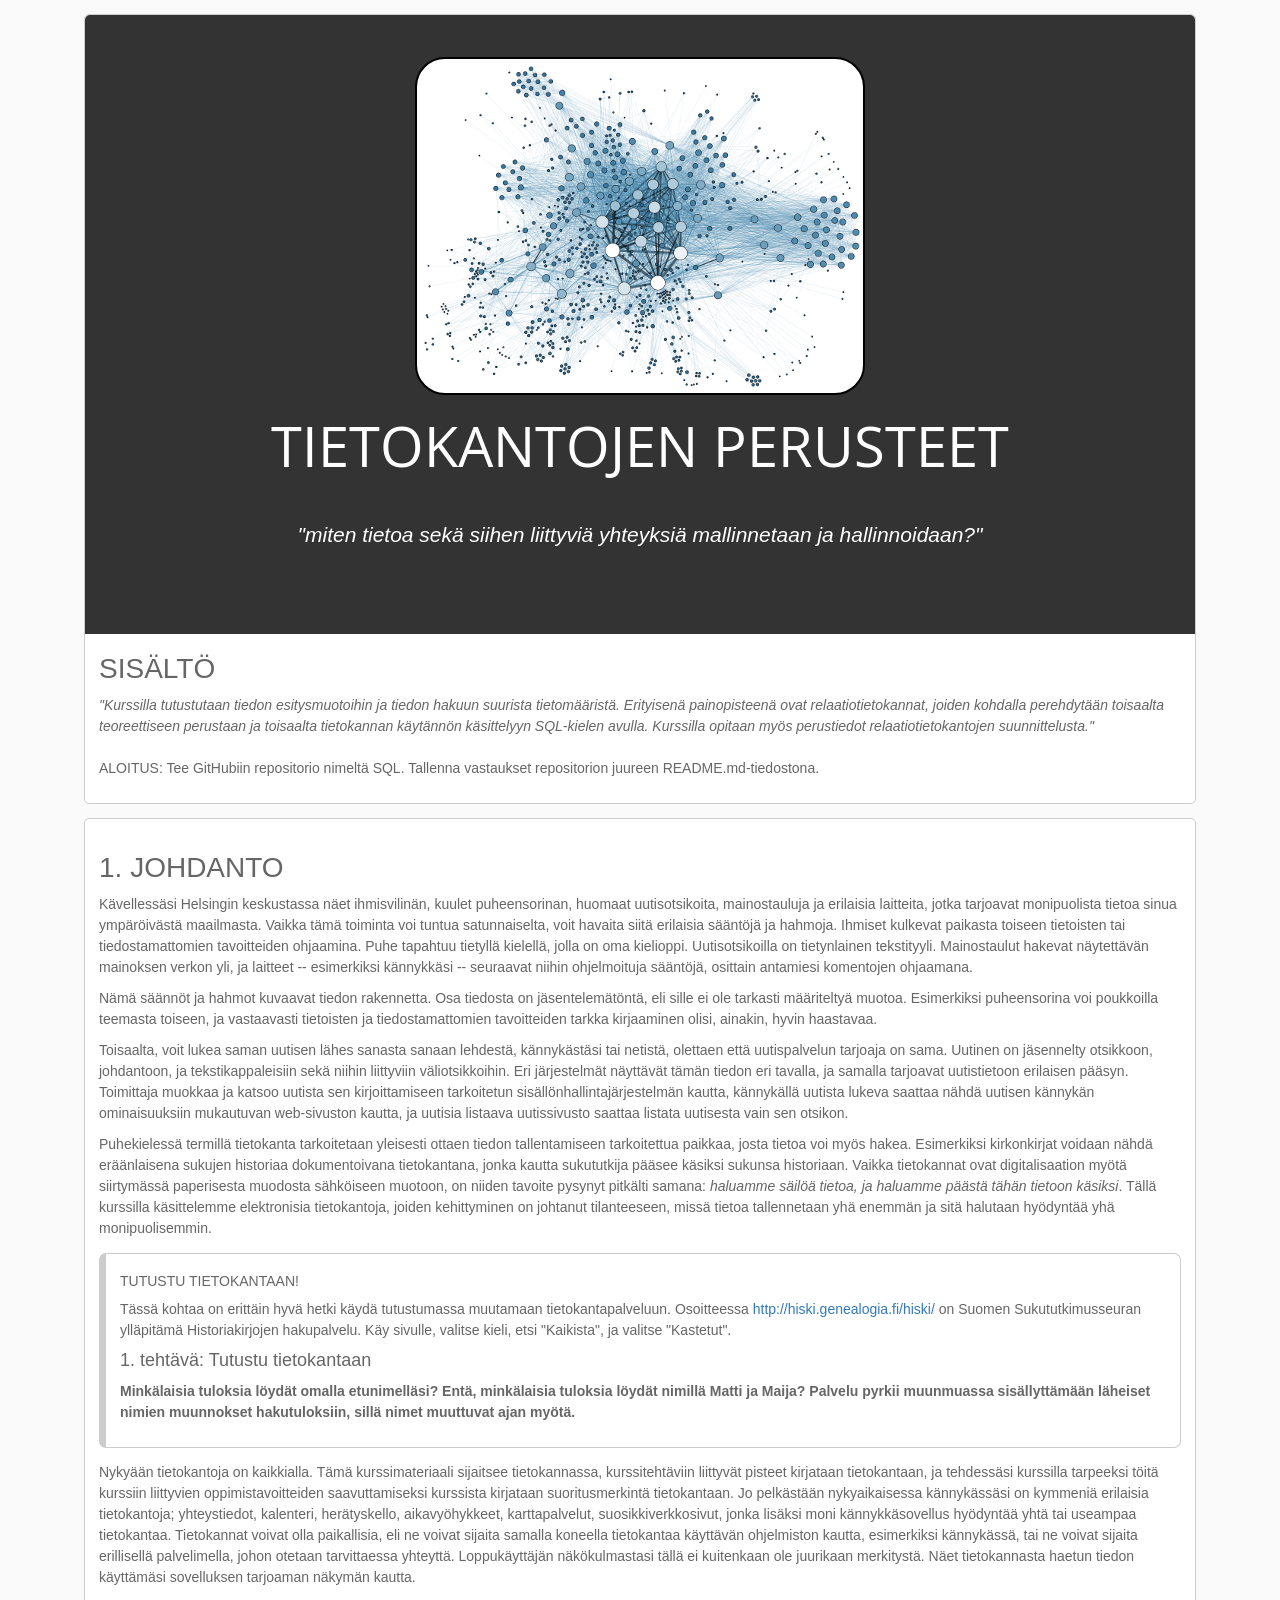
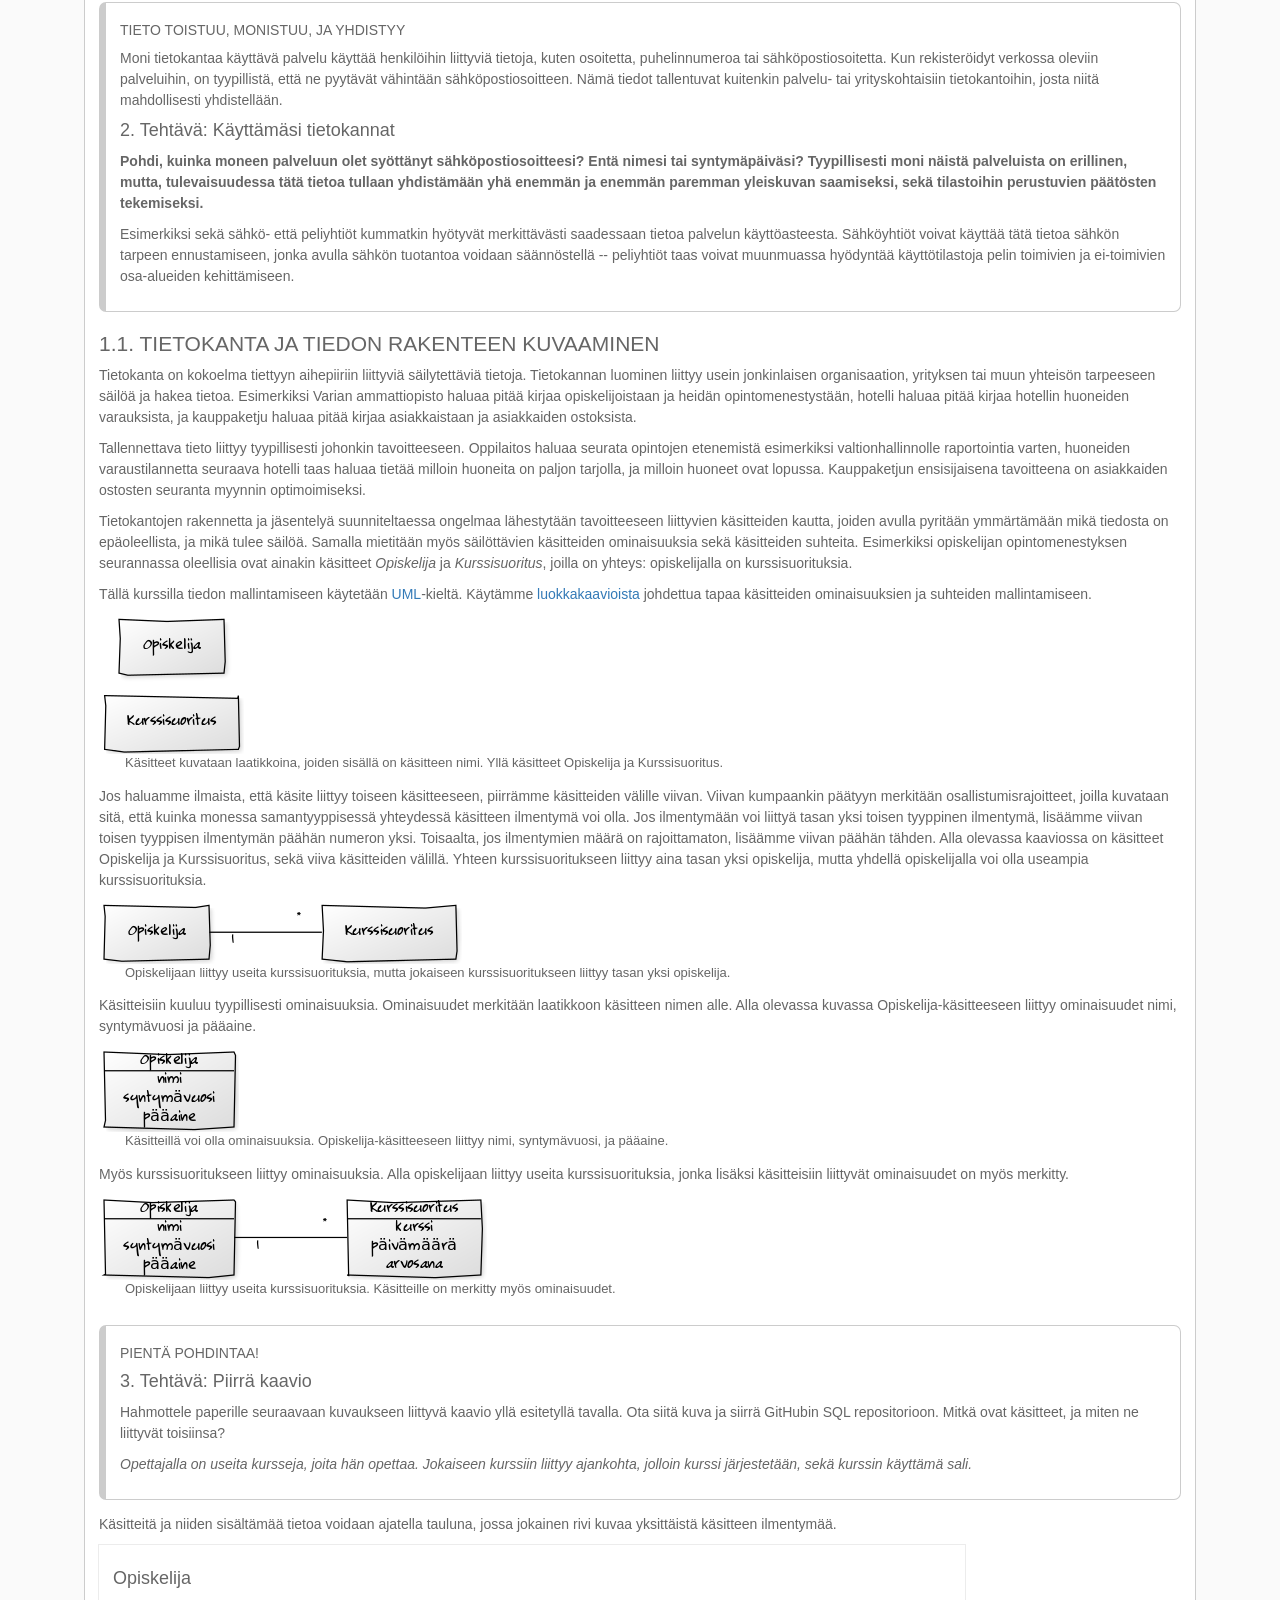
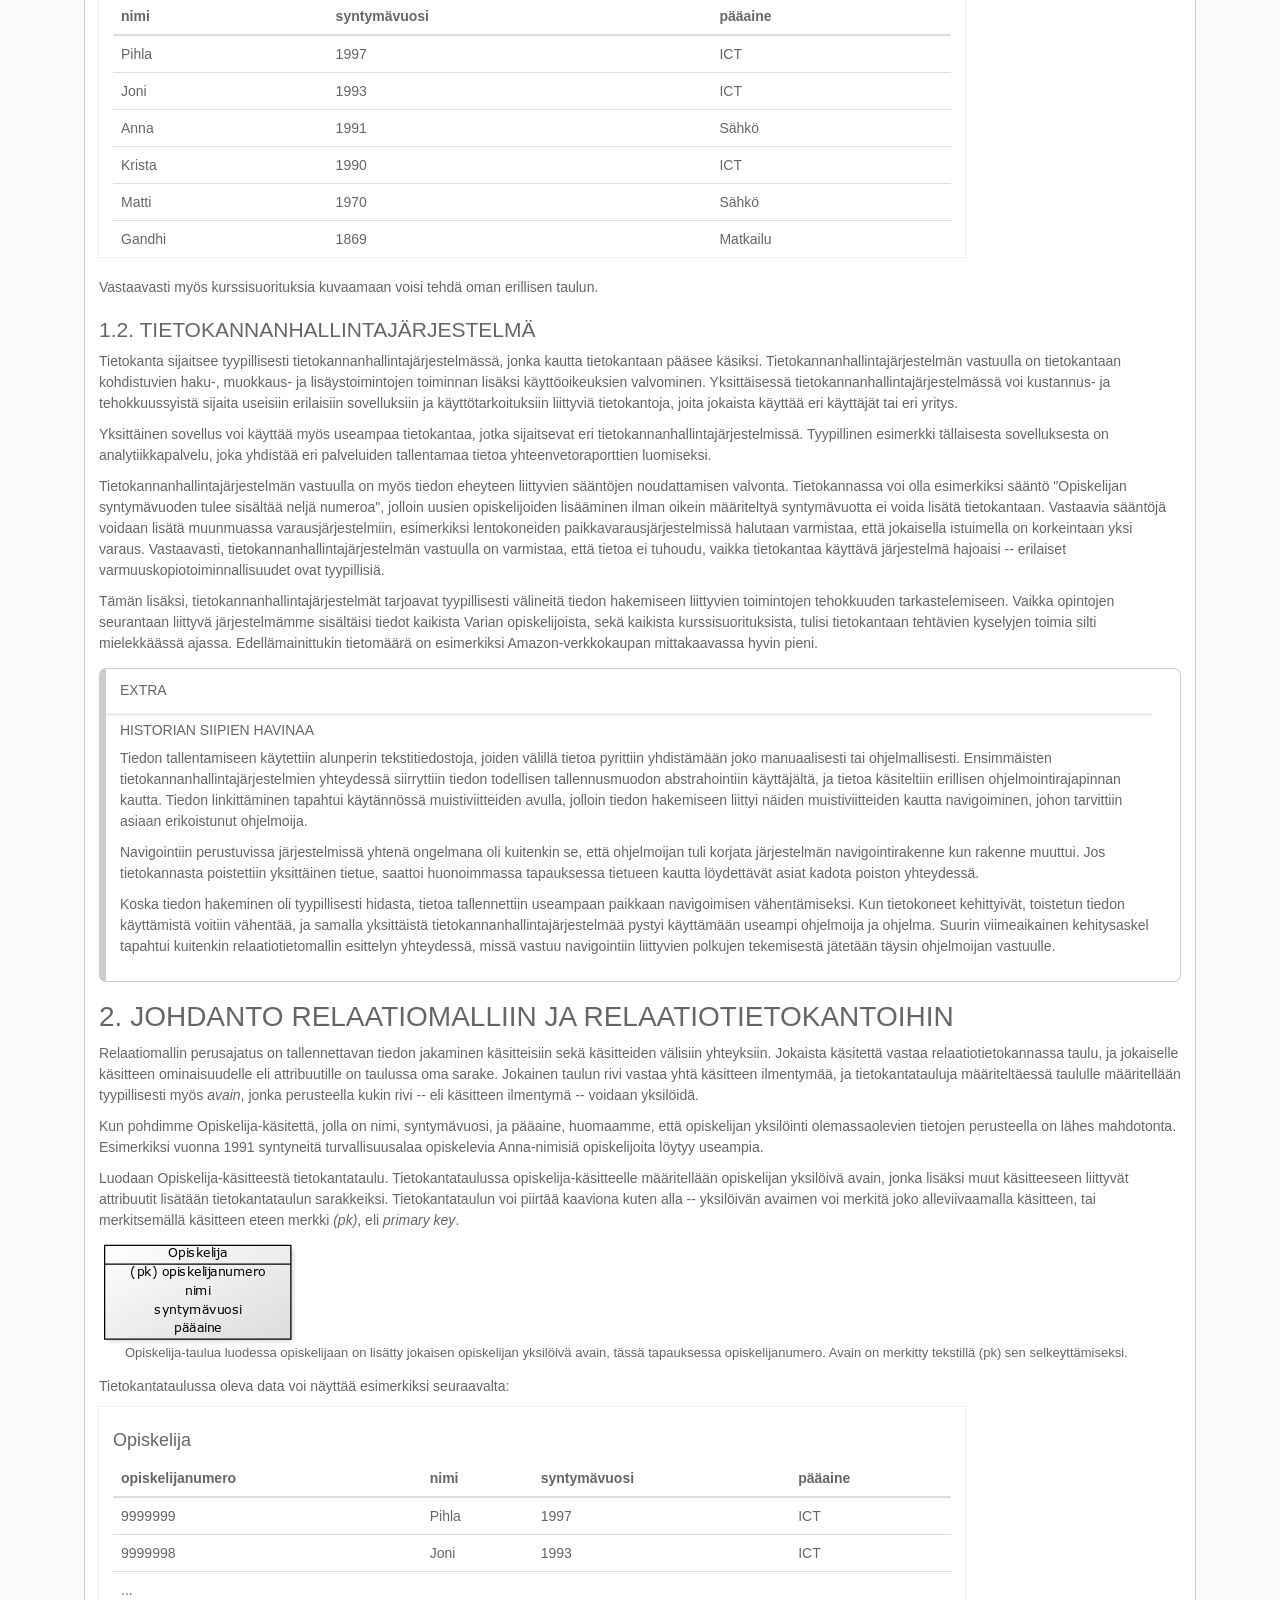
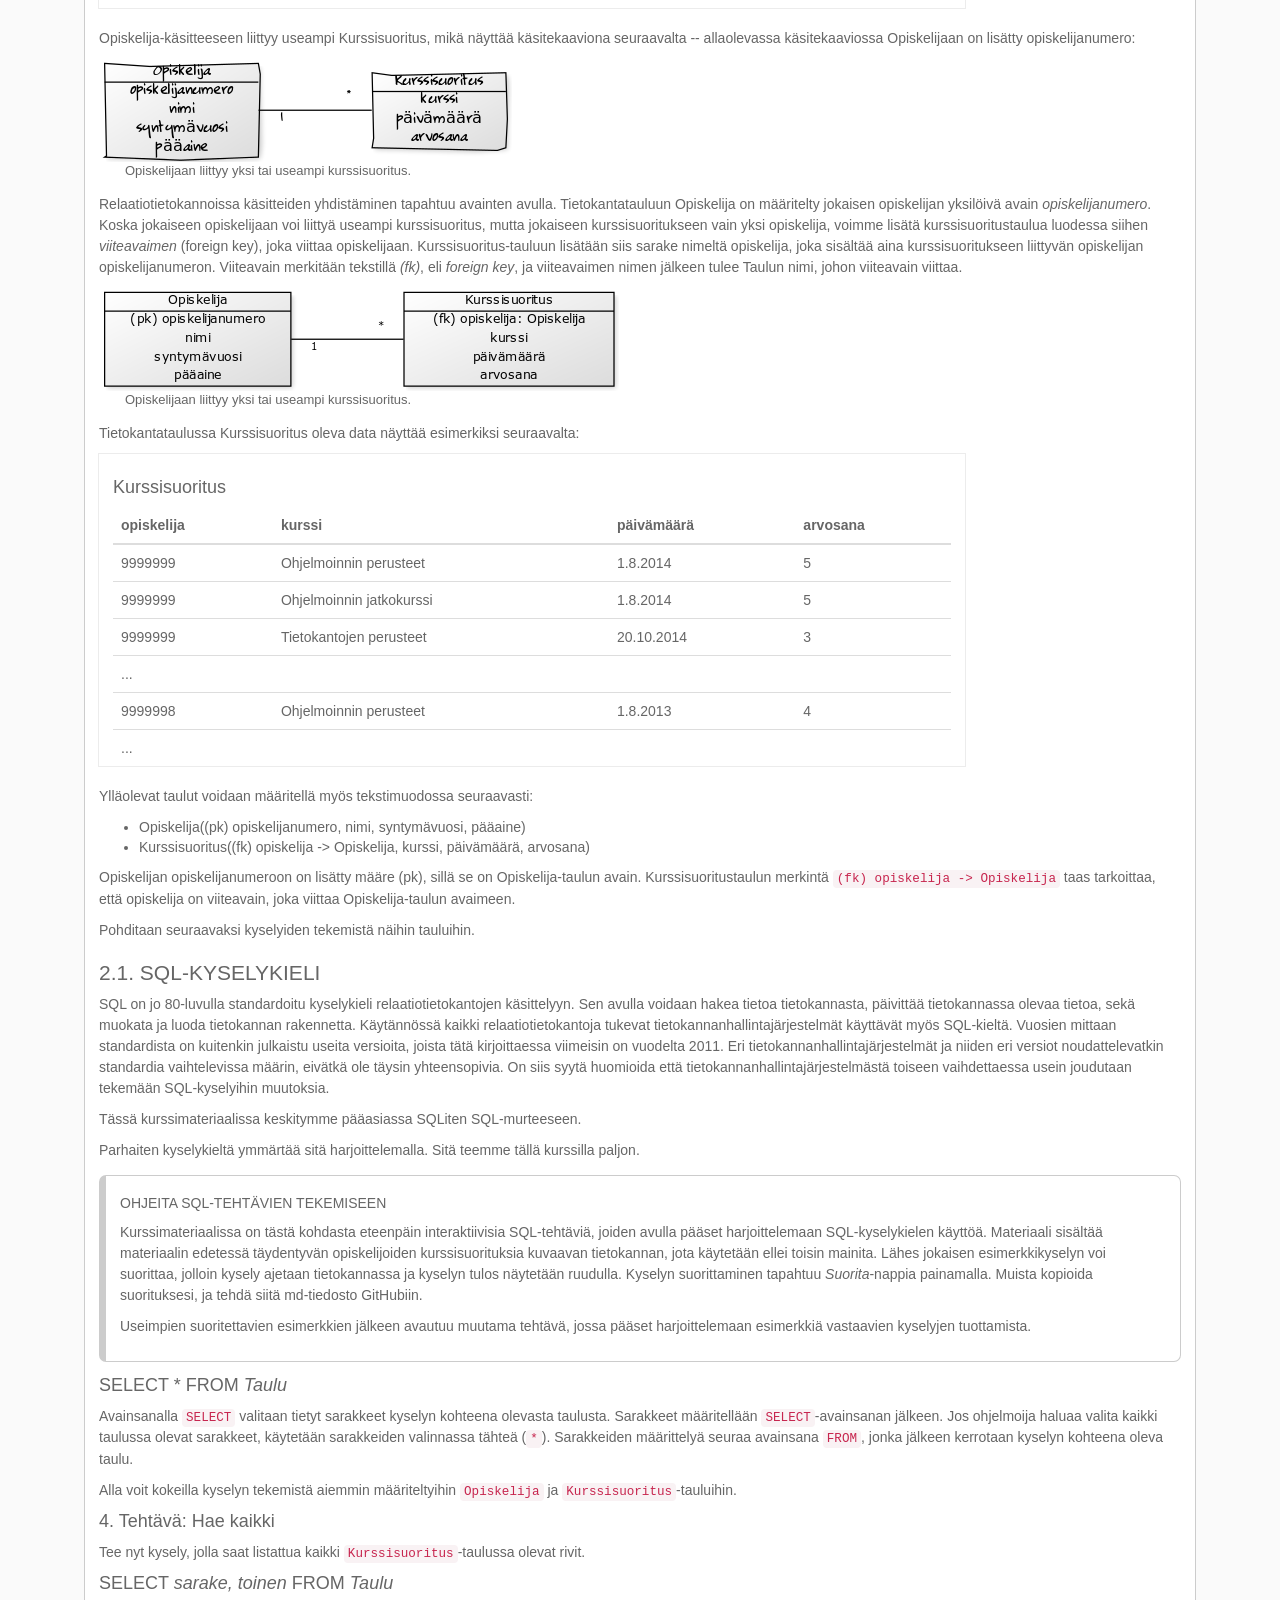
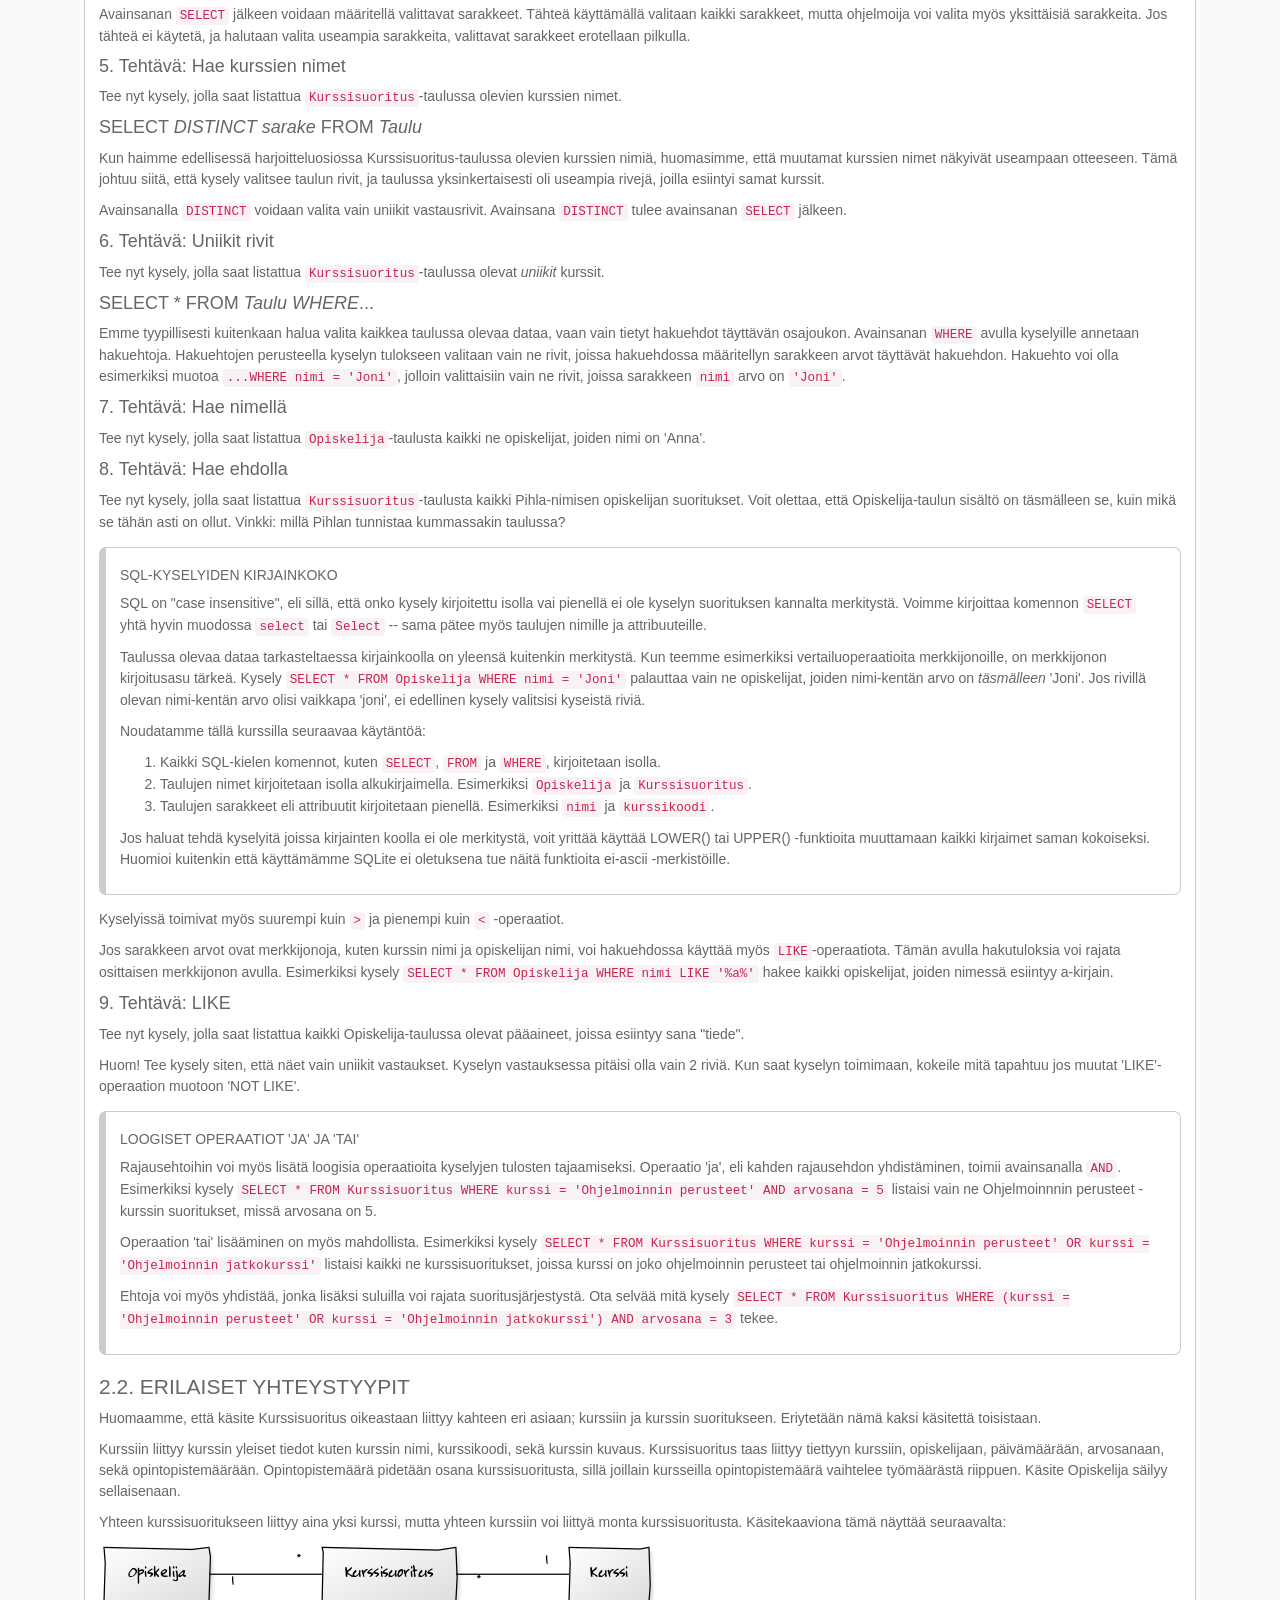
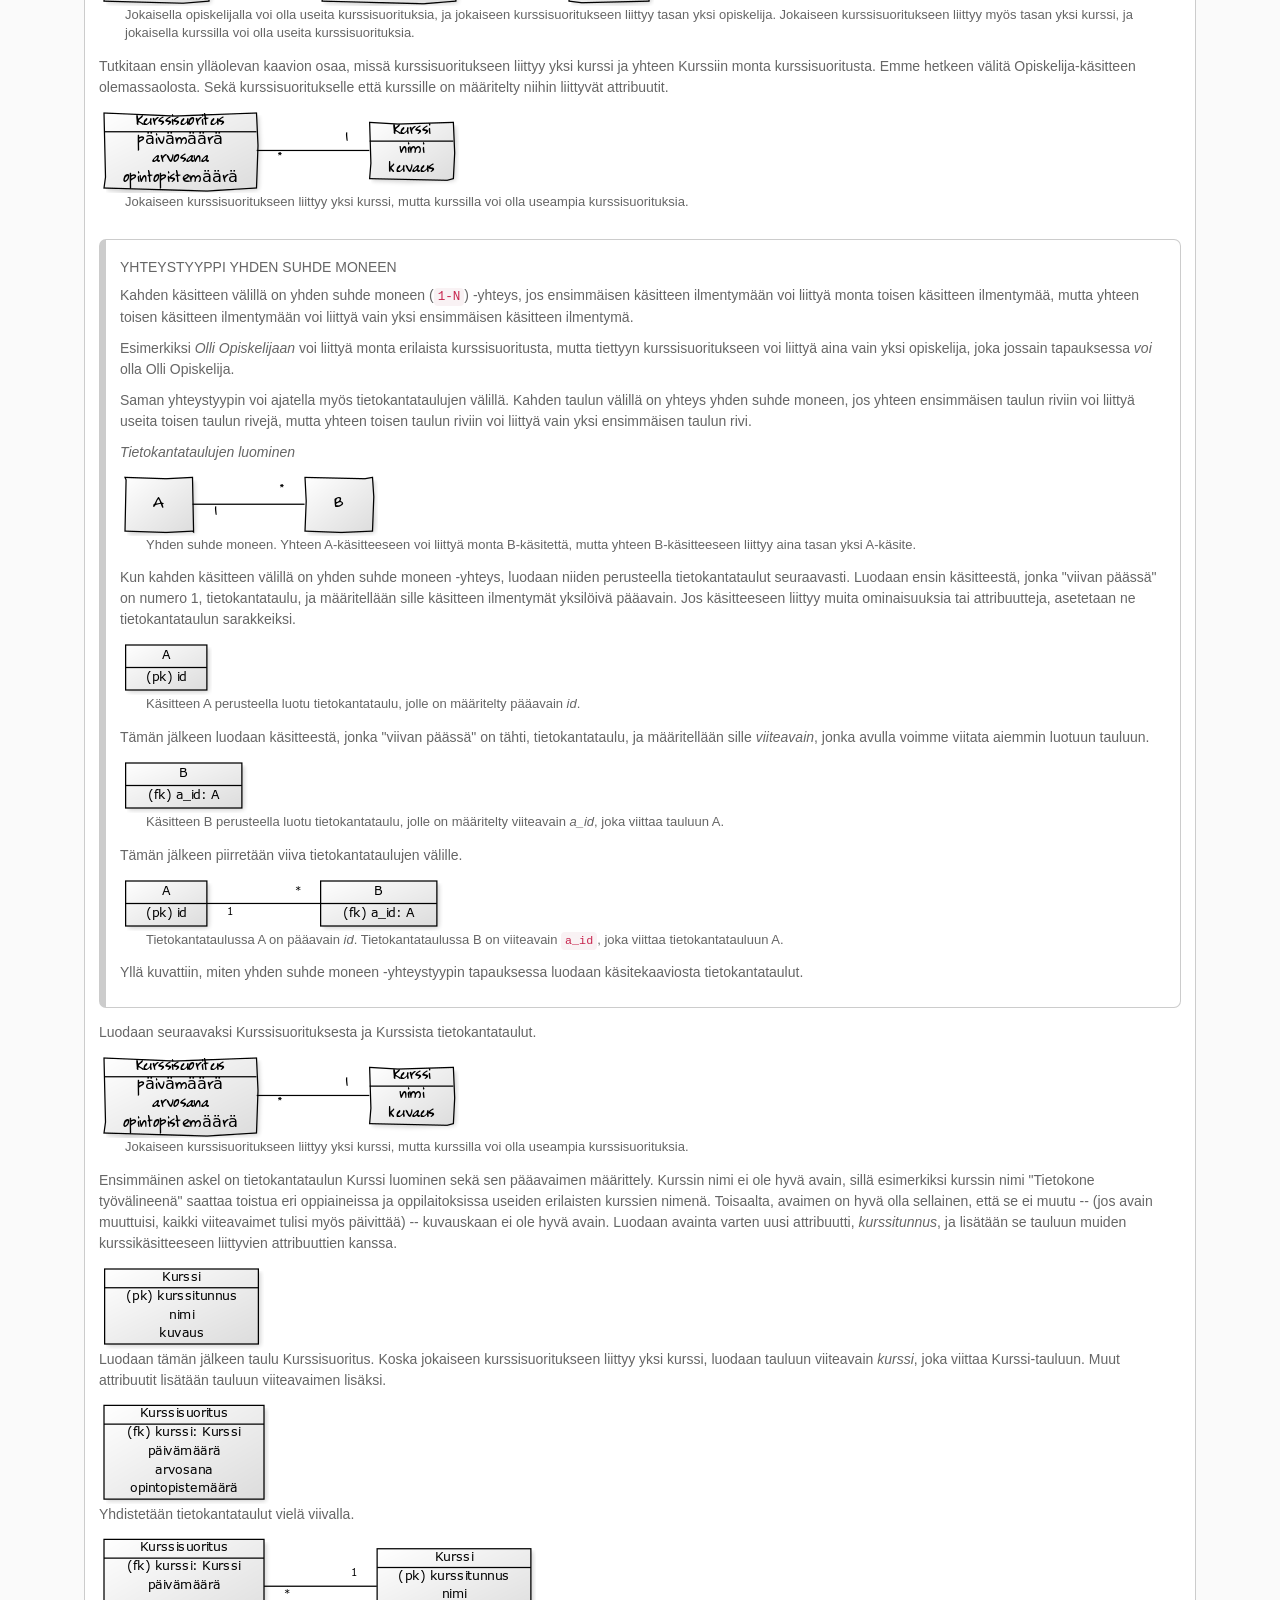
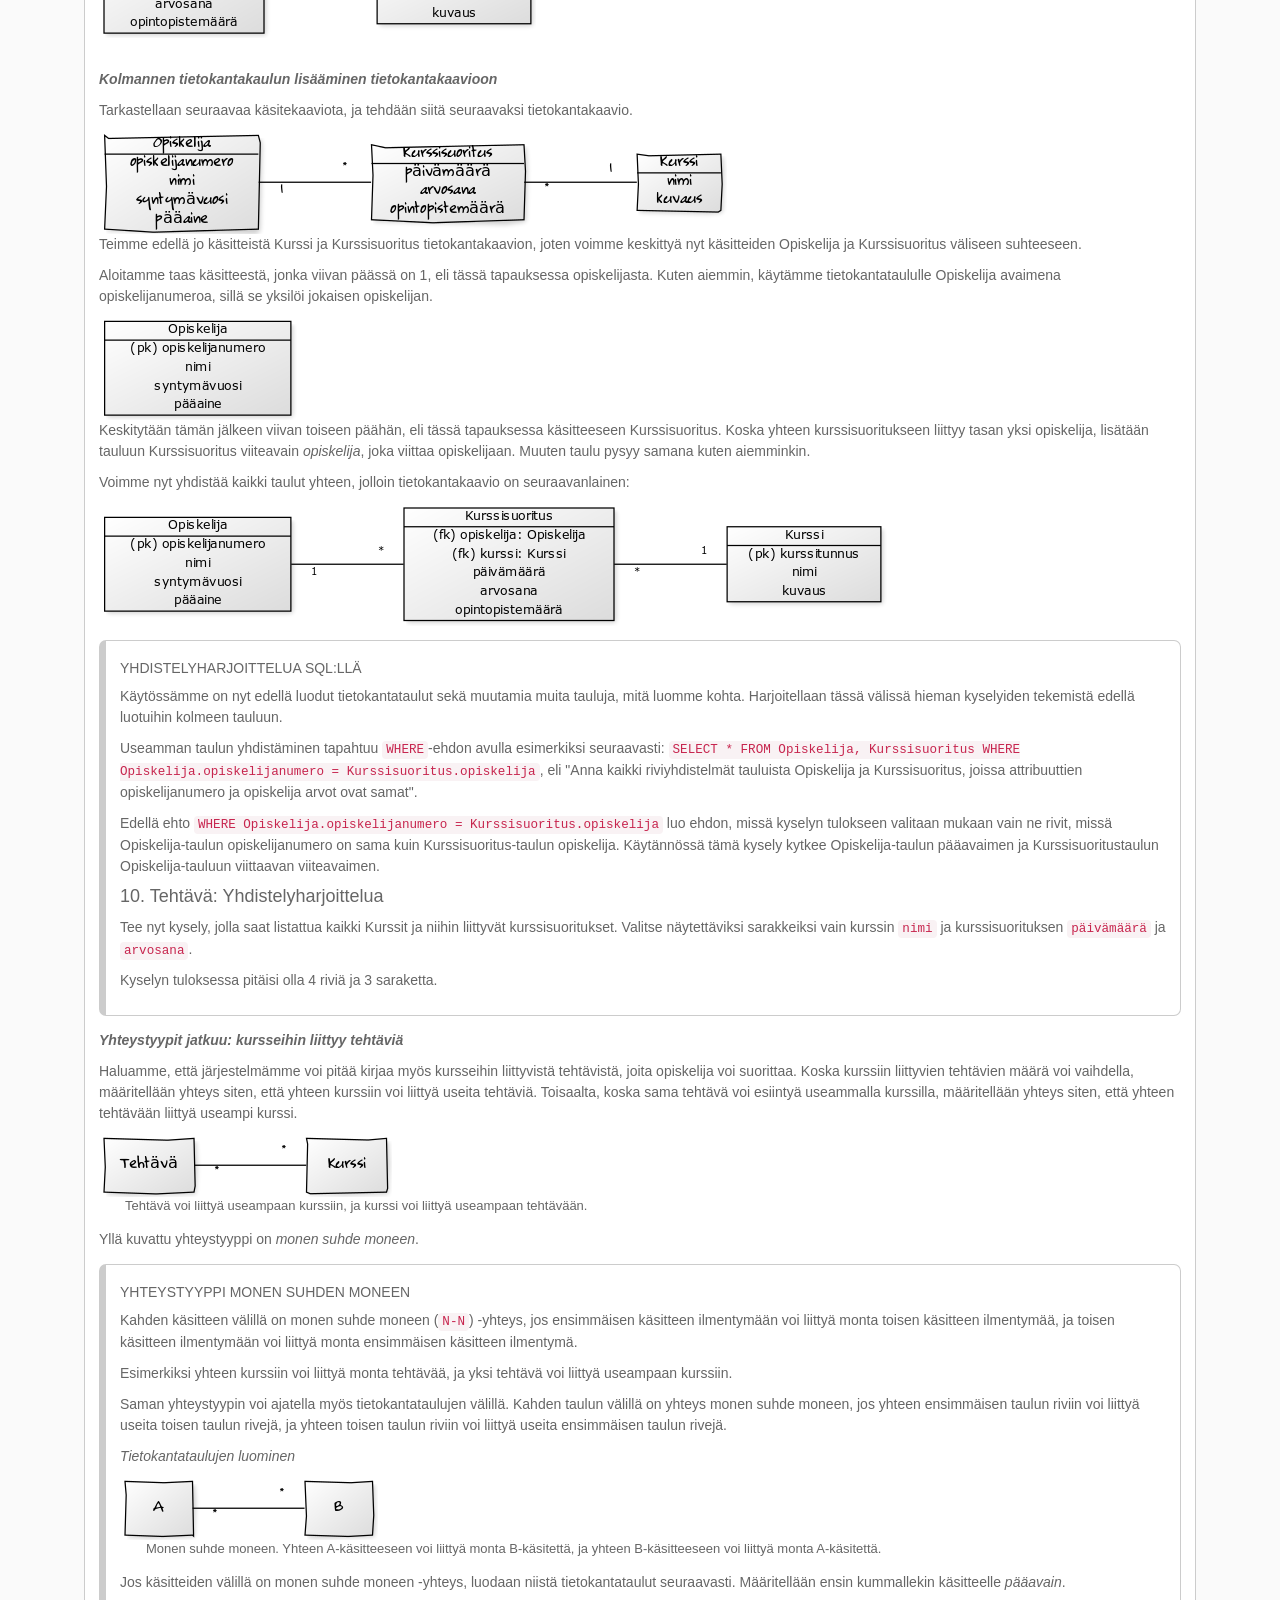
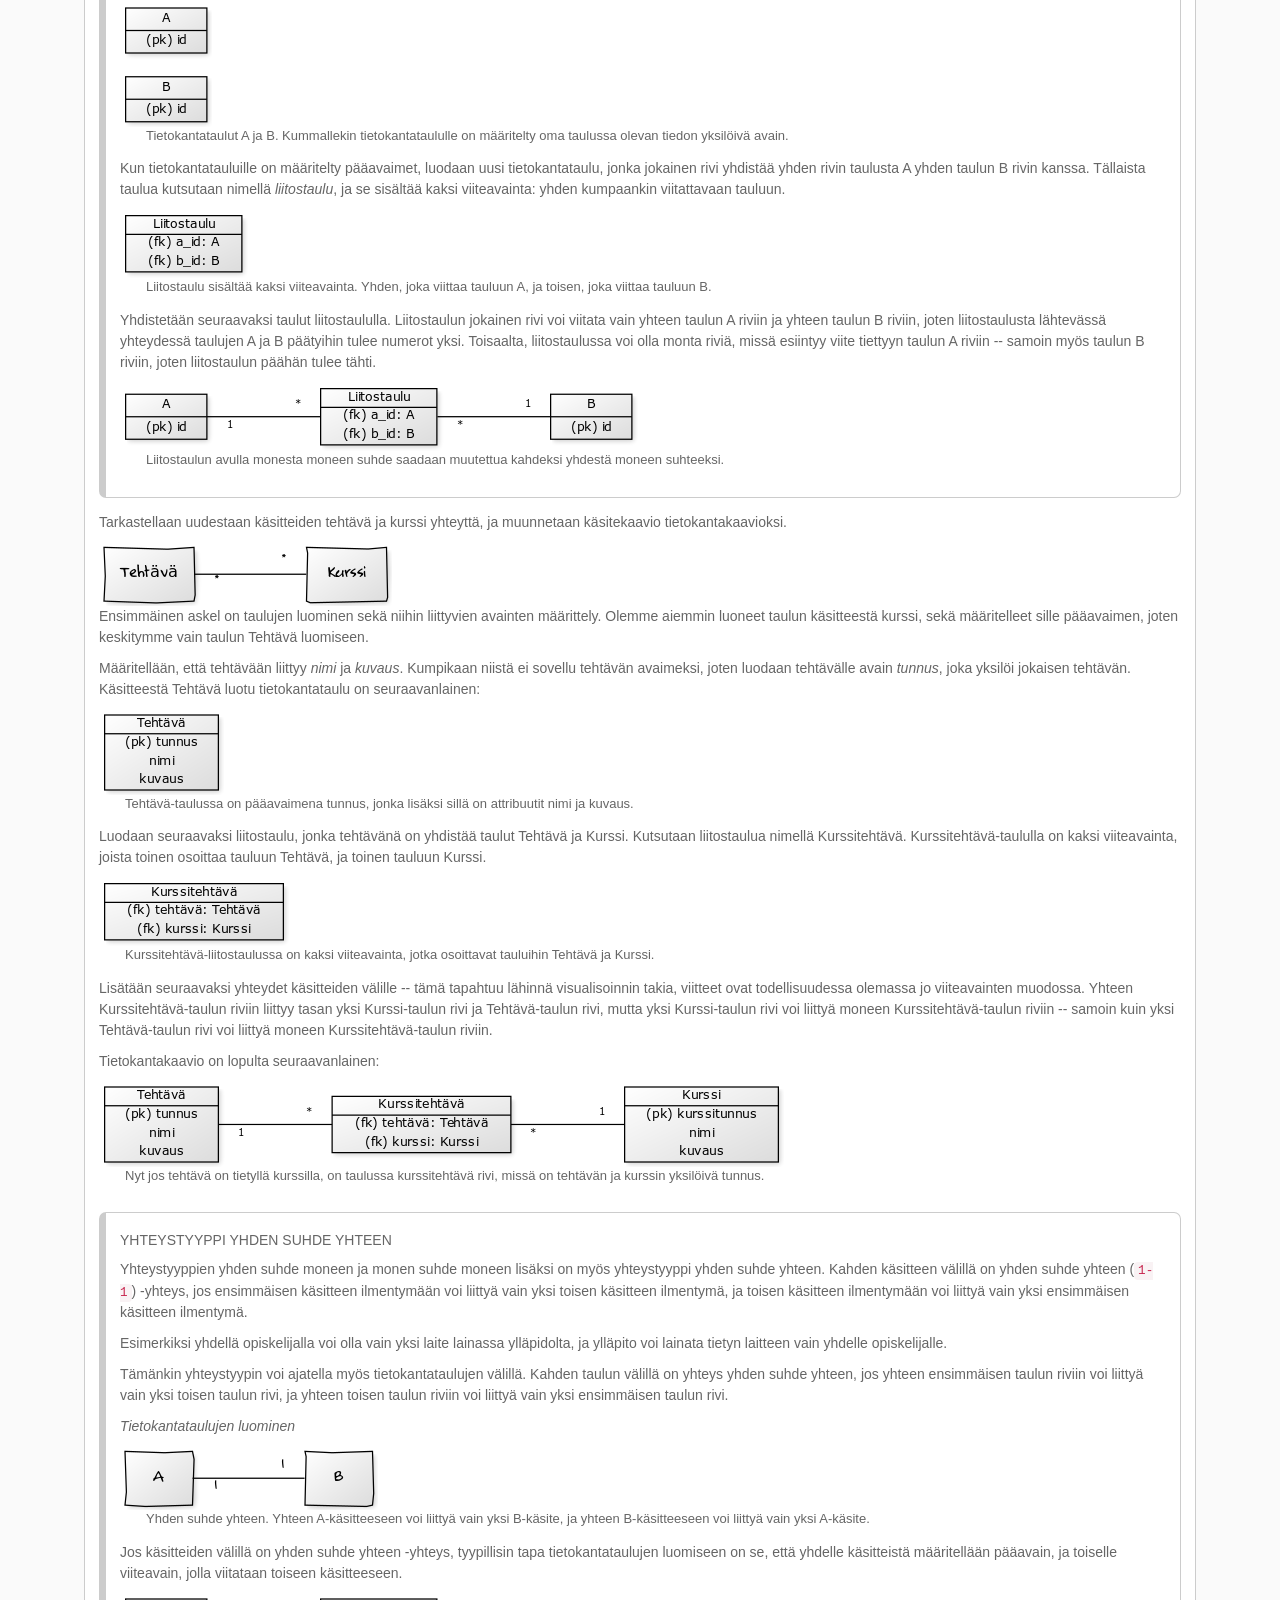
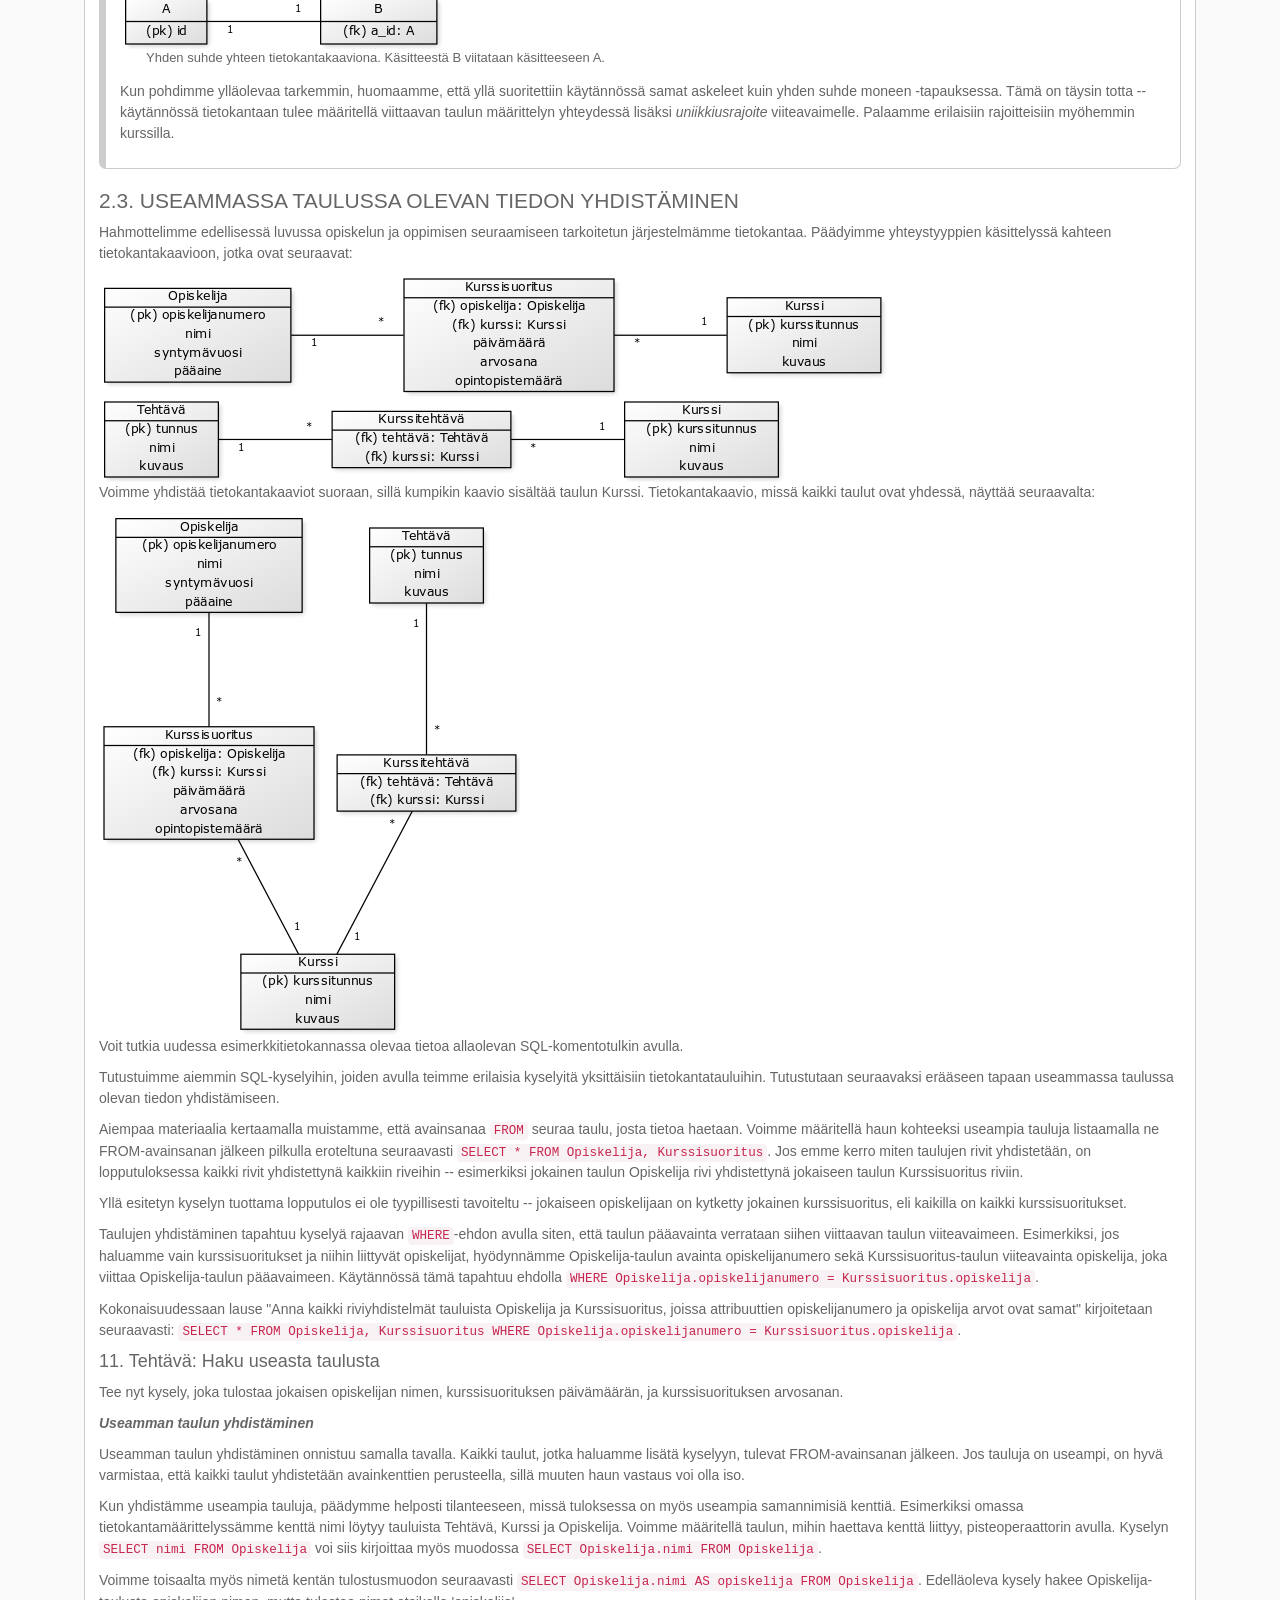
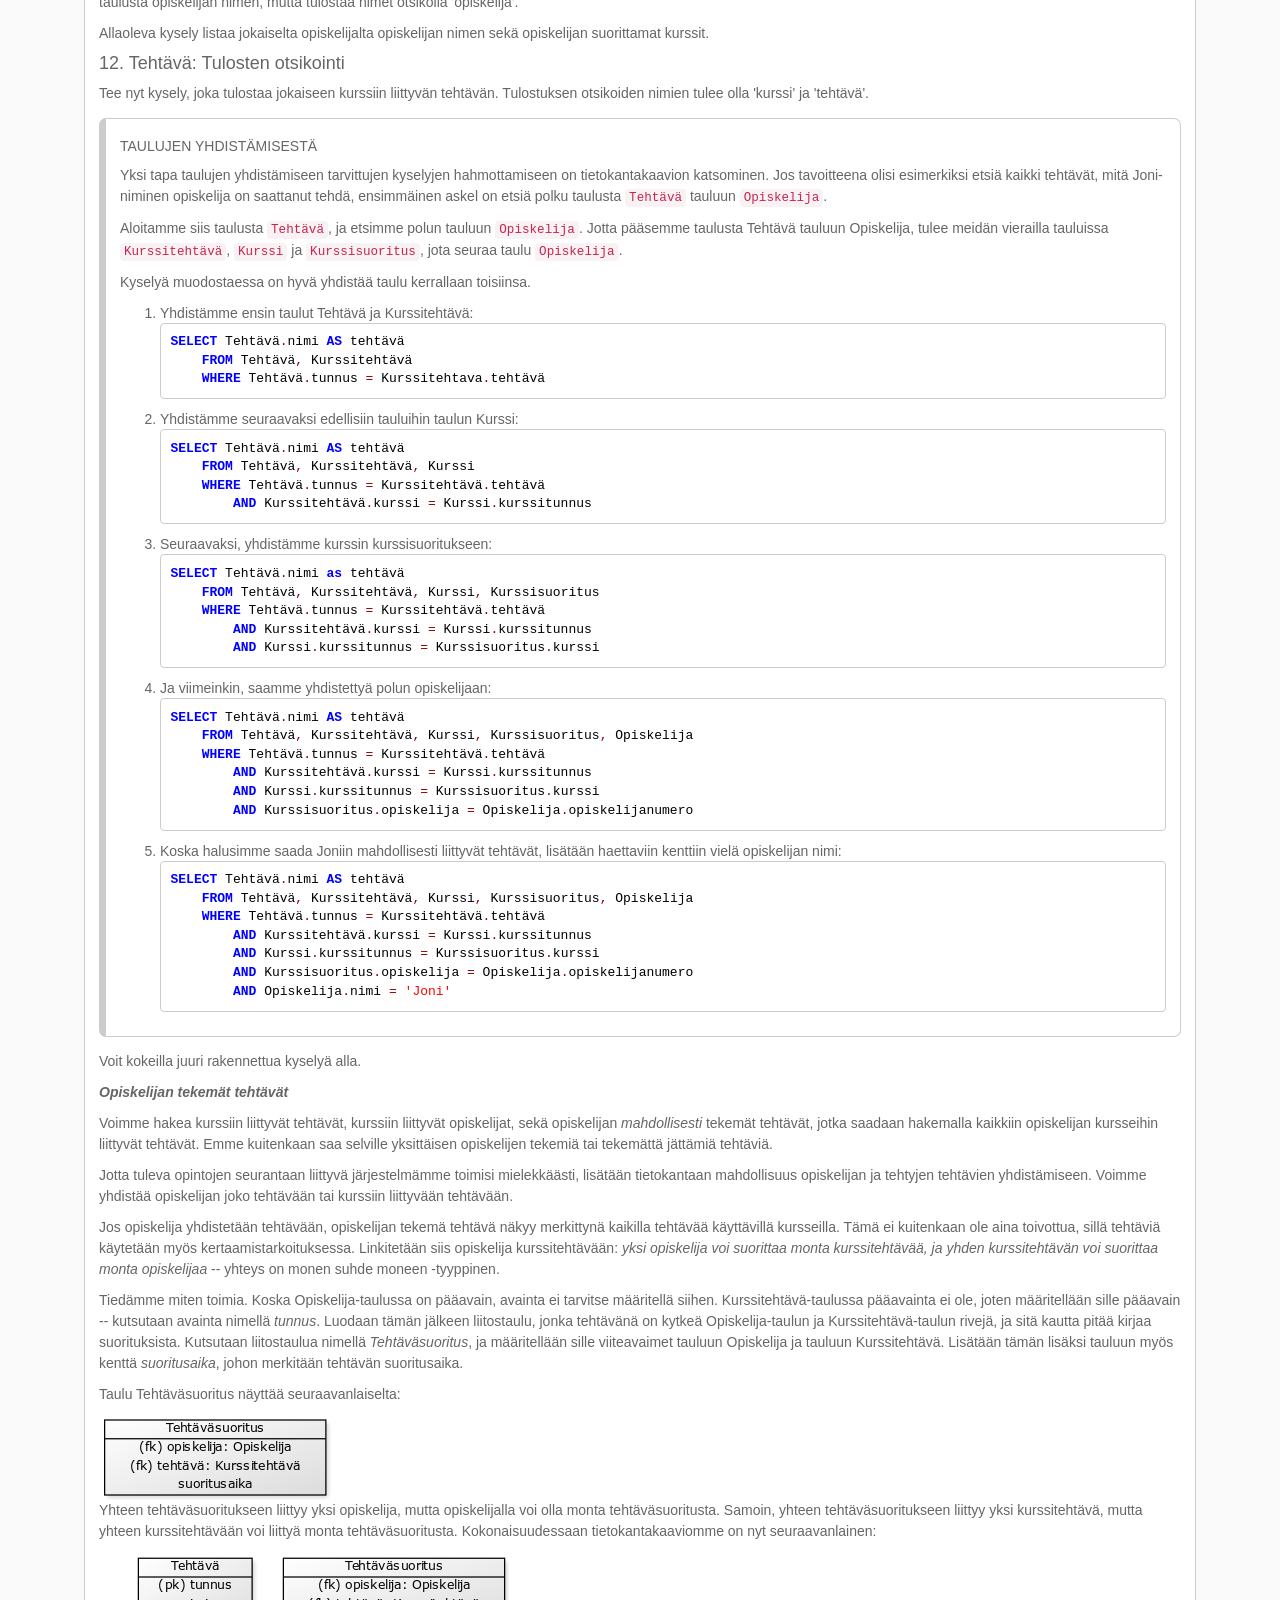
==== index.html @ e20220fa "Update index.html" ====
<!DOCTYPE html>
<html>

<head>
	<title>Tietokantojen perusteet</title>
	<meta charset="UTF-8">
	<meta name="viewport" content="width=device-width, initial-scale=1.0">

	<link rel="stylesheet" href="js/libs/syntaxhighlight/css/sh_style.css" />
	<link rel="stylesheet" href="css/tikape.css" />
	<link rel="stylesheet" href="https://maxcdn.bootstrapcdn.com/bootstrap/3.3.5/css/bootstrap.min.css" />
</head>

<body ng-app='myApp'>

	<article>

		<!-- BEGIN INDEX -->
		<section id="intro" class="no-toc weeklimit" data-week-id="0">

			<header>

				<div class="intro-header-img"></div>

				<h1>Tietokantojen perusteet</h1>

				<p><em>"miten tietoa sekä siihen liittyviä yhteyksiä mallinnetaan ja hallinnoidaan?" </em></p>

			</header>

			<h1 id="start">Sisältö</h1>

			<p><em>"Kurssilla tutustutaan tiedon esitysmuotoihin ja tiedon hakuun suurista tietomääristä. Erityisenä
					painopisteenä ovat relaatiotietokannat, joiden kohdalla perehdytään toisaalta teoreettiseen
					perustaan ja toisaalta tietokannan käytännön käsittelyyn SQL-kielen avulla. Kurssilla opitaan myös
					perustiedot relaatiotietokantojen suunnittelusta."</em>
				<br /><br />
				ALOITUS: Tee GitHubiin repositorio nimeltä SQL. Tallenna vastaukset repositorion juureen README.md-tiedostona.

			</p>

			</p>

		</section>
		<!-- END INDEX -->


		<section class="weeklimit" data-week-id="1">

			<h1>Johdanto</h1>

			<p>Kävellessäsi Helsingin keskustassa näet ihmisvilinän, kuulet puheensorinan, huomaat uutisotsikoita,
				mainostauluja ja erilaisia laitteita, jotka tarjoavat monipuolista tietoa sinua ympäröivästä maailmasta.
				Vaikka tämä toiminta voi tuntua satunnaiselta, voit havaita siitä erilaisia sääntöjä ja hahmoja. Ihmiset
				kulkevat paikasta toiseen tietoisten tai tiedostamattomien tavoitteiden ohjaamina. Puhe tapahtuu
				tietyllä kielellä, jolla on oma kielioppi. Uutisotsikoilla on tietynlainen tekstityyli. Mainostaulut
				hakevat näytettävän mainoksen verkon yli, ja laitteet -- esimerkiksi kännykkäsi -- seuraavat niihin
				ohjelmoituja sääntöjä, osittain antamiesi komentojen ohjaamana.</p>

			<p>Nämä säännöt ja hahmot kuvaavat tiedon rakennetta. Osa tiedosta on jäsentelemätöntä, eli sille ei ole
				tarkasti määriteltyä muotoa. Esimerkiksi puheensorina voi poukkoilla teemasta toiseen, ja vastaavasti
				tietoisten ja tiedostamattomien tavoitteiden tarkka kirjaaminen olisi, ainakin, hyvin haastavaa.</p>

			<p>Toisaalta, voit lukea saman uutisen lähes sanasta sanaan lehdestä, kännykästäsi tai netistä, olettaen
				että uutispalvelun tarjoaja on sama. Uutinen on jäsennelty otsikkoon, johdantoon, ja tekstikappaleisiin
				sekä niihin liittyviin väliotsikkoihin. Eri järjestelmät näyttävät tämän tiedon eri tavalla, ja samalla
				tarjoavat uutistietoon erilaisen pääsyn. Toimittaja muokkaa ja katsoo uutista sen kirjoittamiseen
				tarkoitetun sisällönhallintajärjestelmän kautta, kännykällä uutista lukeva saattaa nähdä uutisen
				kännykän ominaisuuksiin mukautuvan web-sivuston kautta, ja uutisia listaava uutissivusto saattaa listata
				uutisesta vain sen otsikon.</p>

			<p>Puhekielessä termillä tietokanta tarkoitetaan yleisesti ottaen tiedon tallentamiseen tarkoitettua
				paikkaa, josta tietoa voi myös hakea. Esimerkiksi kirkonkirjat voidaan nähdä eräänlaisena sukujen
				historiaa dokumentoivana tietokantana, jonka kautta sukututkija pääsee käsiksi sukunsa historiaan.
				Vaikka tietokannat ovat digitalisaation myötä siirtymässä paperisesta muodosta sähköiseen muotoon, on
				niiden tavoite pysynyt pitkälti samana: <em>haluamme säilöä tietoa, ja haluamme päästä tähän tietoon
					käsiksi</em>. Tällä kurssilla käsittelemme elektronisia tietokantoja, joiden kehittyminen on
				johtanut tilanteeseen, missä tietoa tallennetaan yhä enemmän ja sitä halutaan hyödyntää yhä
				monipuolisemmin.</p>

			<aside class="info">
				<br />
				<h1>Tutustu tietokantaan!</h1>
				<p>Tässä kohtaa on erittäin hyvä hetki käydä tutustumassa muutamaan tietokantapalveluun. Osoitteessa <a
						href="http://hiski.genealogia.fi/hiski/" target="_blank">http://hiski.genealogia.fi/hiski/</a>
					on Suomen Sukututkimusseuran ylläpitämä Historiakirjojen hakupalvelu. Käy sivulle, valitse kieli,
					etsi "Kaikista", ja valitse "Kastetut".</p>
				<h4>1. tehtävä: Tutustu tietokantaan</h4>
				<p><b>
						Minkälaisia tuloksia löydät omalla etunimelläsi? Entä, minkälaisia tuloksia löydät nimillä Matti
						ja
						Maija? Palvelu pyrkii muunmuassa sisällyttämään läheiset nimien muunnokset hakutuloksiin, sillä
						nimet muuttuvat ajan myötä. </b></p>
			</aside>

			<p>Nykyään tietokantoja on kaikkialla. Tämä kurssimateriaali sijaitsee tietokannassa, kurssitehtäviin
				liittyvät pisteet kirjataan tietokantaan, ja tehdessäsi kurssilla tarpeeksi töitä kurssiin liittyvien
				oppimistavoitteiden saavuttamiseksi kurssista kirjataan suoritusmerkintä tietokantaan. Jo pelkästään
				nykyaikaisessa kännykässäsi on kymmeniä erilaisia tietokantoja; yhteystiedot, kalenteri, herätyskello,
				aikavyöhykkeet, karttapalvelut, suosikkiverkkosivut, jonka lisäksi moni kännykkäsovellus hyödyntää yhtä
				tai useampaa tietokantaa. Tietokannat voivat olla paikallisia, eli ne voivat sijaita samalla koneella
				tietokantaa käyttävän ohjelmiston kautta, esimerkiksi kännykässä, tai ne voivat sijaita erillisellä
				palvelimella, johon otetaan tarvittaessa yhteyttä. Loppukäyttäjän näkökulmastasi tällä ei kuitenkaan ole
				juurikaan merkitystä. Näet tietokannasta haetun tiedon käyttämäsi sovelluksen tarjoaman näkymän kautta.
			</p>


			<aside class="info">
				<br />
				<h1>Tieto toistuu, monistuu, ja yhdistyy</h1>

				<p>Moni tietokantaa käyttävä palvelu käyttää henkilöihin liittyviä tietoja, kuten osoitetta,
					puhelinnumeroa tai sähköpostiosoitetta. Kun rekisteröidyt verkossa oleviin palveluihin, on
					tyypillistä, että ne pyytävät vähintään sähköpostiosoitteen. Nämä tiedot tallentuvat kuitenkin
					palvelu- tai yrityskohtaisiin tietokantoihin, josta niitä mahdollisesti yhdistellään.</p>
				<h4>2. Tehtävä: Käyttämäsi tietokannat</h4>
				<p><b>Pohdi, kuinka moneen palveluun olet syöttänyt sähköpostiosoitteesi? Entä nimesi tai
						syntymäpäiväsi?
						Tyypillisesti moni näistä palveluista on erillinen, mutta, tulevaisuudessa tätä tietoa tullaan
						yhdistämään yhä enemmän ja enemmän paremman yleiskuvan saamiseksi, sekä tilastoihin perustuvien
						päätösten tekemiseksi.</b></p>

				<p>Esimerkiksi sekä sähkö- että peliyhtiöt kummatkin hyötyvät merkittävästi saadessaan tietoa palvelun
					käyttöasteesta. Sähköyhtiöt voivat käyttää tätä tietoa sähkön tarpeen ennustamiseen, jonka avulla
					sähkön tuotantoa voidaan säännöstellä -- peliyhtiöt taas voivat muunmuassa hyödyntää käyttötilastoja
					pelin toimivien ja ei-toimivien osa-alueiden kehittämiseen.</p>

			</aside>

			<h2>Tietokanta ja tiedon rakenteen kuvaaminen</h2>

			<p>Tietokanta on kokoelma tiettyyn aihepiiriin liittyviä säilytettäviä tietoja. Tietokannan luominen liittyy
				usein jonkinlaisen organisaation, yrityksen tai muun yhteisön tarpeeseen säilöä ja hakea tietoa.
				Esimerkiksi Varian ammattiopisto haluaa pitää kirjaa opiskelijoistaan ja heidän opintomenestystään,
				hotelli haluaa
				pitää kirjaa hotellin huoneiden varauksista, ja kauppaketju haluaa pitää kirjaa asiakkaistaan ja
				asiakkaiden ostoksista.</p>

			<p>Tallennettava tieto liittyy tyypillisesti johonkin tavoitteeseen. Oppilaitos haluaa seurata opintojen
				etenemistä esimerkiksi valtionhallinnolle raportointia varten, huoneiden varaustilannetta seuraava
				hotelli taas haluaa tietää milloin huoneita on paljon tarjolla, ja milloin huoneet ovat lopussa.
				Kauppaketjun ensisijaisena tavoitteena on asiakkaiden ostosten seuranta myynnin optimoimiseksi.</p>

			<p>Tietokantojen rakennetta ja jäsentelyä suunniteltaessa ongelmaa lähestytään tavoitteeseen liittyvien
				käsitteiden kautta, joiden avulla pyritään ymmärtämään mikä tiedosta on epäoleellista, ja mikä tulee
				säilöä. Samalla mietitään myös säilöttävien käsitteiden ominaisuuksia sekä käsitteiden suhteita.
				Esimerkiksi opiskelijan opintomenestyksen seurannassa oleellisia ovat ainakin käsitteet
				<em>Opiskelija</em> ja <em>Kurssisuoritus</em>, joilla on yhteys: opiskelijalla on kurssisuorituksia.
			</p>

			<p>Tällä kurssilla tiedon mallintamiseen käytetään <a href="http://www.uml.org/"
					target="_blank">UML</a>-kieltä. Käytämme <a href="https://fi.wikipedia.org/wiki/Luokkakaavio"
					target="_blank">luokkakaavioista</a> johdettua tapaa käsitteiden ominaisuuksien ja suhteiden
				mallintamiseen. </p>

			<figure>
				<img src="img/johdanto/opiskelija-ja-kurssisuoritus-erilliset-kasitteet.png"
					alt="Teksti 'Opiskelija' suunnikkaan sisään kirjoitettuna, Teksti 'Kurssisuoritus' toisen suunnikkaan sisään kirjoitettuna.">
				<figcaption>Käsitteet kuvataan laatikkoina, joiden sisällä on käsitteen nimi. Yllä käsitteet Opiskelija
					ja Kurssisuoritus.</figcaption>
			</figure>

			<p>Jos haluamme ilmaista, että käsite liittyy toiseen käsitteeseen, piirrämme käsitteiden välille viivan.
				Viivan kumpaankin päätyyn merkitään osallistumisrajoitteet, joilla kuvataan sitä, että kuinka monessa
				samantyyppisessä yhteydessä käsitteen ilmentymä voi olla. Jos ilmentymään voi liittyä tasan yksi toisen
				tyyppinen ilmentymä, lisäämme viivan toisen tyyppisen ilmentymän päähän numeron yksi. Toisaalta, jos
				ilmentymien määrä on rajoittamaton, lisäämme viivan päähän tähden. Alla olevassa kaaviossa on käsitteet
				Opiskelija ja Kurssisuoritus, sekä viiva käsitteiden välillä. Yhteen kurssisuoritukseen liittyy aina
				tasan yksi opiskelija, mutta yhdellä opiskelijalla voi olla useampia kurssisuorituksia.</p>

			<figure>
				<img src="img/johdanto/opiskelija-ja-kurssisuoritus-ei-attribuutteja.png"
					alt="Teksti 'Opiskelija' suunnikkaan sisään kirjoitettuna, Teksti 'Kurssisuoritus' toisen suunnikkaan sisään kirjoitettuna. Suunnikkaiden välille on piirretty viiva, jonka Kurssisuoritus-käsitteen päässä on tähti.">
				<figcaption>Opiskelijaan liittyy useita kurssisuorituksia, mutta jokaiseen kurssisuoritukseen liittyy
					tasan yksi opiskelija.</figcaption>
			</figure>

			<p>Käsitteisiin kuuluu tyypillisesti ominaisuuksia. Ominaisuudet merkitään laatikkoon käsitteen nimen alle.
				Alla olevassa kuvassa Opiskelija-käsitteeseen liittyy ominaisuudet nimi, syntymävuosi ja pääaine.</p>

			<figure>
				<img src="img/johdanto/opiskelija-ja-ominaisuudet.png"
					alt="Teksti 'Opiskelija' suunnikkaan sisään kirjoitettuna, suunnikkaan alalaidassa kiinni toinen suunnikas, jossa tekstit 'nimi', 'syntymävuosi' ja 'pääaine' omilla riveillään. ">
				<figcaption>Käsitteillä voi olla ominaisuuksia. Opiskelija-käsitteeseen liittyy nimi, syntymävuosi, ja
					pääaine.</figcaption>
			</figure>

			<p>Myös kurssisuoritukseen liittyy ominaisuuksia. Alla opiskelijaan liittyy useita kurssisuorituksia, jonka
				lisäksi käsitteisiin liittyvät ominaisuudet on myös merkitty.</p>

			<figure>
				<img src="img/johdanto/opiskelija-ja-kurssisuoritus.png"
					alt="Teksti 'Opiskelija' suunnikkaan sisään kirjoitettuna, Teksti 'Kurssisuoritus' toisen suunnikkaan sisään kirjoitettuna. Suunnikkaiden välille on piirretty viiva, jonka Kurssisuoritus-käsitteen päässä on tähti. Käsitteiden alla on myös niiden ominaisuudet kuten edellisessä kuvassa.">
				<figcaption>Opiskelijaan liittyy useita kurssisuorituksia. Käsitteille on merkitty myös ominaisuudet.
				</figcaption>
			</figure>


			<aside class="info">
				<br />

				<h1>Pientä pohdintaa!</h1>
				<h4>3. Tehtävä: Piirrä kaavio</h4>
				<p>Hahmottele paperille seuraavaan kuvaukseen liittyvä kaavio yllä esitetyllä tavalla. Ota siitä kuva ja
					siirrä GitHubin SQL repositorioon. Mitkä ovat
					käsitteet, ja miten ne liittyvät toisiinsa?</p>

				<p><em>Opettajalla on useita kursseja, joita hän opettaa. Jokaiseen kurssiin liittyy ajankohta, jolloin
						kurssi järjestetään, sekä kurssin käyttämä sali.</em></p>

			</aside>

			<p>Käsitteitä ja niiden sisältämää tietoa voidaan ajatella tauluna, jossa jokainen rivi kuvaa yksittäistä
				käsitteen ilmentymää.</p>

			<div class="data-table">
				<h4>Opiskelija</h4>
				<table class="table">
					<thead>
						<tr>
							<th>nimi</th>
							<th>syntymävuosi</th>
							<th>pääaine</th>
						</tr>
					</thead>
					<tbody>
						<tr>
							<td>Pihla</td>
							<td>1997</td>
							<td>ICT</td>
						</tr>
						<tr>
							<td>Joni</td>
							<td>1993</td>
							<td>ICT</td>
						</tr>
						<tr>
							<td>Anna</td>
							<td>1991</td>
							<td>Sähkö</td>
						</tr>
						<tr>
							<td>Krista</td>
							<td>1990</td>
							<td>ICT</td>
						</tr>
						<tr>
							<td>Matti</td>
							<td>1970</td>
							<td>Sähkö</td>
						</tr>
						<tr>
							<td>Gandhi</td>
							<td>1869</td>
							<td>Matkailu</td>
						</tr>
					</tbody>
				</table>
			</div>

			<p>Vastaavasti myös kurssisuorituksia kuvaamaan voisi tehdä oman erillisen taulun.</p>

			<h2>Tietokannanhallintajärjestelmä</h2>

			<p>Tietokanta sijaitsee tyypillisesti tietokannanhallintajärjestelmässä, jonka kautta tietokantaan pääsee
				käsiksi. Tietokannanhallintajärjestelmän vastuulla on tietokantaan kohdistuvien haku-, muokkaus- ja
				lisäystoimintojen toiminnan lisäksi käyttöoikeuksien valvominen. Yksittäisessä
				tietokannanhallintajärjestelmässä voi kustannus- ja tehokkuussyistä sijaita useisiin erilaisiin
				sovelluksiin ja käyttötarkoituksiin liittyviä tietokantoja, joita jokaista käyttää eri käyttäjät tai eri
				yritys.</p>

			<p>Yksittäinen sovellus voi käyttää myös useampaa tietokantaa, jotka sijaitsevat eri
				tietokannanhallintajärjestelmissä. Tyypillinen esimerkki tällaisesta sovelluksesta on
				analytiikkapalvelu, joka yhdistää eri palveluiden tallentamaa tietoa yhteenvetoraporttien luomiseksi.
			</p>


			<p>Tietokannanhallintajärjestelmän vastuulla on myös tiedon eheyteen liittyvien sääntöjen noudattamisen
				valvonta. Tietokannassa voi olla esimerkiksi sääntö "Opiskelijan syntymävuoden tulee sisältää neljä
				numeroa", jolloin uusien opiskelijoiden lisääminen ilman oikein määriteltyä syntymävuotta ei voida
				lisätä tietokantaan. Vastaavia sääntöjä voidaan lisätä muunmuassa varausjärjestelmiin, esimerkiksi
				lentokoneiden paikkavarausjärjestelmissä halutaan varmistaa, että jokaisella istuimella on korkeintaan
				yksi varaus. Vastaavasti, tietokannanhallintajärjestelmän vastuulla on varmistaa, että tietoa ei
				tuhoudu, vaikka tietokantaa käyttävä järjestelmä hajoaisi -- erilaiset varmuuskopiotoiminnallisuudet
				ovat tyypillisiä.</p>

			<p>Tämän lisäksi, tietokannanhallintajärjestelmät tarjoavat tyypillisesti välineitä tiedon hakemiseen
				liittyvien toimintojen tehokkuuden tarkastelemiseen. Vaikka opintojen seurantaan liittyvä järjestelmämme
				sisältäisi tiedot kaikista Varian opiskelijoista, sekä kaikista
				kurssisuorituksista, tulisi tietokantaan tehtävien kyselyjen toimia silti mielekkäässä
				ajassa. Edellämainittukin tietomäärä on esimerkiksi Amazon-verkkokaupan mittakaavassa hyvin pieni.</p>

			<aside class="extra">

				<h1>Historian siipien havinaa</h1>

				<p>Tiedon tallentamiseen käytettiin alunperin tekstitiedostoja, joiden välillä tietoa pyrittiin
					yhdistämään joko manuaalisesti tai ohjelmallisesti. Ensimmäisten tietokannanhallintajärjestelmien
					yhteydessä siirryttiin tiedon todellisen tallennusmuodon abstrahointiin käyttäjältä, ja tietoa
					käsiteltiin erillisen ohjelmointirajapinnan kautta. Tiedon linkittäminen tapahtui käytännössä
					muistiviitteiden avulla, jolloin tiedon hakemiseen liittyi näiden muistiviitteiden kautta
					navigoiminen, johon tarvittiin asiaan erikoistunut ohjelmoija.</p>


				<p>Navigointiin perustuvissa järjestelmissä yhtenä ongelmana oli kuitenkin se, että ohjelmoijan tuli
					korjata järjestelmän navigointirakenne kun rakenne muuttui. Jos tietokannasta poistettiin
					yksittäinen tietue, saattoi huonoimmassa tapauksessa tietueen kautta löydettävät asiat kadota
					poiston yhteydessä.</p>

				<p>Koska tiedon hakeminen oli tyypillisesti hidasta, tietoa tallennettiin useampaan paikkaan
					navigoimisen vähentämiseksi. Kun tietokoneet kehittyivät, toistetun tiedon käyttämistä voitiin
					vähentää, ja samalla yksittäistä tietokannanhallintajärjestelmää pystyi käyttämään useampi
					ohjelmoija ja ohjelma. Suurin viimeaikainen kehitysaskel tapahtui kuitenkin relaatiotietomallin
					esittelyn yhteydessä, missä vastuu navigointiin liittyvien polkujen tekemisestä jätetään täysin
					ohjelmoijan vastuulle.</p>
			</aside>

			<h1>Johdanto relaatiomalliin ja relaatiotietokantoihin</h1>

			<p>Relaatiomallin perusajatus on tallennettavan tiedon jakaminen käsitteisiin sekä käsitteiden välisiin
				yhteyksiin. Jokaista käsitettä vastaa relaatiotietokannassa taulu, ja jokaiselle käsitteen
				ominaisuudelle eli attribuutille on taulussa oma sarake. Jokainen taulun rivi vastaa yhtä käsitteen
				ilmentymää, ja tietokantatauluja määriteltäessä taululle määritellään tyypillisesti myös <em>avain</em>,
				jonka perusteella kukin rivi -- eli käsitteen ilmentymä -- voidaan yksilöidä.</p>

			<p>Kun pohdimme Opiskelija-käsitettä, jolla on nimi, syntymävuosi, ja pääaine, huomaamme, että opiskelijan
				yksilöinti olemassaolevien tietojen perusteella on lähes mahdotonta. Esimerkiksi vuonna 1991 syntyneitä
				turvallisuusalaa opiskelevia Anna-nimisiä opiskelijoita löytyy useampia.</p>

			<p>Luodaan Opiskelija-käsitteestä tietokantataulu. Tietokantataulussa opiskelija-käsitteelle määritellään
				opiskelijan yksilöivä avain, jonka lisäksi muut käsitteeseen liittyvät attribuutit lisätään
				tietokantataulun sarakkeiksi. Tietokantataulun voi piirtää kaaviona kuten alla -- yksilöivän avaimen voi
				merkitä joko alleviivaamalla käsitteen, tai merkitsemällä käsitteen eteen merkki <em>(pk)</em>, eli
				<em>primary key</em>.</p>

			<figure>
				<img src="img/johdanto/opiskelija-ja-opiskelijanumero.png"
					alt="[Opiskelija|(pk) opiskelijanumero;nimi;syntymävuosi;pääaine]">
				<figcaption>Opiskelija-taulua luodessa opiskelijaan on lisätty jokaisen opiskelijan yksilöivä avain,
					tässä tapauksessa opiskelijanumero. Avain on merkitty tekstillä (pk) sen selkeyttämiseksi.
				</figcaption>
			</figure>


			<p>Tietokantataulussa oleva data voi näyttää esimerkiksi seuraavalta:</p>

			<div class="data-table">
				<h4>Opiskelija</h4>
				<table class="table">
					<thead>
						<tr>
							<th>opiskelijanumero</th>
							<th>nimi</th>
							<th>syntymävuosi</th>
							<th>pääaine</th>
						</tr>
					</thead>
					<tbody>
						<tr>
							<td>9999999</td>
							<td>Pihla</td>
							<td>1997</td>
							<td>ICT</td>
						</tr>
						<tr>
							<td>9999998</td>
							<td>Joni</td>
							<td>1993</td>
							<td>ICT</td>
						</tr>
						<tr>
							<td>...</td>
							<td></td>
							<td></td>
							<td></td>
						</tr>
					</tbody>
				</table>
			</div>

			<p>Opiskelija-käsitteeseen liittyy useampi Kurssisuoritus, mikä näyttää käsitekaaviona seuraavalta --
				allaolevassa käsitekaaviossa Opiskelijaan on lisätty opiskelijanumero:</p>

			<figure>
				<img src="img/johdanto/opiskelija-opiskelijanumerolla-ja-kurssisuoritus.png"
					alt="Teksti 'Opiskelija' suunnikkaan sisään kirjoitettuna, Teksti 'Kurssisuoritus' toisen suunnikkaan sisään kirjoitettuna. Suunnikkaiden välille on piirretty viiva, jonka Kurssisuoritus-käsitteen päässä on tähti. Käsitteillä myös ominaisuudet. ">
				<figcaption>Opiskelijaan liittyy yksi tai useampi kurssisuoritus.</figcaption>
			</figure>


			<p>Relaatiotietokannoissa käsitteiden yhdistäminen tapahtuu avainten avulla. Tietokantatauluun Opiskelija on
				määritelty jokaisen opiskelijan yksilöivä avain <em>opiskelijanumero</em>. Koska jokaiseen opiskelijaan
				voi liittyä useampi kurssisuoritus, mutta jokaiseen kurssisuoritukseen vain yksi opiskelija, voimme
				lisätä kurssisuoritustaulua luodessa siihen <em>viiteavaimen</em> (foreign key), joka viittaa
				opiskelijaan. Kurssisuoritus-tauluun lisätään siis sarake nimeltä opiskelija, joka sisältää aina
				kurssisuoritukseen liittyvän opiskelijan opiskelijanumeron. Viiteavain merkitään tekstillä
				<em>(fk)</em>, eli <em>foreign key</em>, ja viiteavaimen nimen jälkeen tulee Taulun nimi, johon
				viiteavain viittaa.</p>

			<figure>
				<img src="img/johdanto/opiskelija-opiskelijanumerolla-ja-kurssisuoritus-taulut.png"
					alt="[Opiskelija|(pk) opiskelijanumero;nimi;syntymävuosi;pääaine]1-*[Kurssisuoritus|(fk) opiskelija: Opiskelija;kurssi;päivämäärä;arvosana]">
				<figcaption>Opiskelijaan liittyy yksi tai useampi kurssisuoritus.</figcaption>
			</figure>


			<p>Tietokantataulussa Kurssisuoritus oleva data näyttää esimerkiksi seuraavalta:</p>

			<div class="data-table">
				<h4>Kurssisuoritus</h4>
				<table class="table">
					<thead>
						<tr>
							<th>opiskelija</th>
							<th>kurssi</th>
							<th>päivämäärä</th>
							<th>arvosana</th>
						</tr>
					</thead>
					<tbody>
						<tr>
							<td>9999999</td>
							<td>Ohjelmoinnin perusteet</td>
							<td>1.8.2014</td>
							<td>5</td>
						</tr>
						<tr>
							<td>9999999</td>
							<td>Ohjelmoinnin jatkokurssi</td>
							<td>1.8.2014</td>
							<td>5</td>
						</tr>
						<tr>
							<td>9999999</td>
							<td>Tietokantojen perusteet</td>
							<td>20.10.2014</td>
							<td>3</td>
						</tr>
						<tr>
							<td>...</td>
							<td></td>
							<td></td>
							<td></td>
						</tr>
						<tr>
							<td>9999998</td>
							<td>Ohjelmoinnin perusteet</td>
							<td>1.8.2013</td>
							<td>4</td>
						</tr>
						<tr>
							<td>...</td>
							<td></td>
							<td></td>
							<td></td>
						</tr>
					</tbody>
				</table>
			</div>

			<p>Ylläolevat taulut voidaan määritellä myös tekstimuodossa seuraavasti: </p>

			<ul>
				<li>Opiskelija((pk) opiskelijanumero, nimi, syntymävuosi, pääaine)</li>
				<li>Kurssisuoritus((fk) opiskelija -> Opiskelija, kurssi, päivämäärä, arvosana)</li>
			</ul>

			<p>Opiskelijan opiskelijanumeroon on lisätty määre (pk), sillä se on Opiskelija-taulun avain.
				Kurssisuoritustaulun merkintä <code>(fk) opiskelija -> Opiskelija</code> taas tarkoittaa, että
				opiskelija on viiteavain, joka viittaa Opiskelija-taulun avaimeen.</p>


			<p>Pohditaan seuraavaksi kyselyiden tekemistä näihin tauluihin.</p>


			<h2>SQL-kyselykieli</h2>

			<p>SQL on jo 80-luvulla standardoitu kyselykieli relaatiotietokantojen käsittelyyn. Sen avulla voidaan hakea
				tietoa tietokannasta, päivittää tietokannassa olevaa tietoa, sekä muokata ja luoda tietokannan
				rakennetta. Käytännössä kaikki relaatiotietokantoja tukevat tietokannanhallintajärjestelmät käyttävät
				myös SQL-kieltä. Vuosien mittaan standardista on kuitenkin julkaistu useita versioita, joista tätä
				kirjoittaessa viimeisin on vuodelta 2011. Eri tietokannanhallintajärjestelmät ja niiden eri versiot
				noudattelevatkin standardia vaihtelevissa määrin, eivätkä ole täysin yhteensopivia. On siis syytä
				huomioida että tietokannanhallintajärjestelmästä toiseen vaihdettaessa usein joudutaan tekemään
				SQL-kyselyihin muutoksia.</p>

			<p>Tässä kurssimateriaalissa keskitymme pääasiassa SQLiten SQL-murteeseen.</p>

			<p>Parhaiten kyselykieltä ymmärtää sitä harjoittelemalla. Sitä teemme tällä kurssilla paljon.</p>

			<aside class="info">

				<br />
				<h1>Ohjeita SQL-tehtävien tekemiseen</h1>

				<p>Kurssimateriaalissa on tästä kohdasta eteenpäin interaktiivisia SQL-tehtäviä, joiden avulla pääset
					harjoittelemaan SQL-kyselykielen käyttöä. Materiaali sisältää materiaalin edetessä täydentyvän
					opiskelijoiden kurssisuorituksia kuvaavan tietokannan, jota käytetään ellei toisin mainita. Lähes
					jokaisen esimerkkikyselyn voi suorittaa, jolloin kysely ajetaan tietokannassa ja kyselyn tulos
					näytetään ruudulla. Kyselyn suorittaminen tapahtuu <em>Suorita</em>-nappia painamalla. Muista
					kopioida suorituksesi, ja tehdä siitä md-tiedosto GitHubiin.</p>

				<p>Useimpien suoritettavien esimerkkien jälkeen avautuu muutama tehtävä, jossa pääset harjoittelemaan
					esimerkkiä vastaavien kyselyjen tuottamista.</p>

			</aside>

			<div ng-controller="weekOneSqlController">


				<h4>SELECT * FROM <em>Taulu</em></h4>

				<p>Avainsanalla <code>SELECT</code> valitaan tietyt sarakkeet kyselyn kohteena olevasta taulusta.
					Sarakkeet määritellään <code>SELECT</code>-avainsanan jälkeen. Jos ohjelmoija haluaa valita kaikki
					taulussa olevat sarakkeet, käytetään sarakkeiden valinnassa tähteä (<code>*</code>). Sarakkeiden
					määrittelyä seuraa avainsana <code>FROM</code>, jonka jälkeen kerrotaan kyselyn kohteena oleva
					taulu.</p>

				<p>Alla voit kokeilla kyselyn tekemistä aiemmin määriteltyihin <code>Opiskelija</code> ja
					<code>Kurssisuoritus</code>-tauluihin.</p>


				<query db="db" query="SELECT * FROM Opiskelija" editable="false" done="listAllStudentsDone">
				</query>

				<div ng-show="listAllStudentsDone">

					<h4>4. Tehtävä: Hae kaikki</h4>

					<p>Tee nyt kysely, jolla saat listattua kaikki <code>Kurssisuoritus</code>-taulussa olevat rivit.
					</p>

					<togglable content="taulut" db="db">
						<table-info></table-info>
					</togglable>

					<query db="db" valid="SELECT * FROM Kurssisuoritus"></query>
				</div>



				<h4>SELECT <em>sarake, toinen</em> FROM <em>Taulu</em></h4>

				<p>Avainsanan <code>SELECT</code> jälkeen voidaan määritellä valittavat sarakkeet. Tähteä käyttämällä
					valitaan kaikki sarakkeet, mutta ohjelmoija voi valita myös yksittäisiä sarakkeita. Jos tähteä ei
					käytetä, ja halutaan valita useampia sarakkeita, valittavat sarakkeet erotellaan pilkulla.</p>


				<query db="db" query="SELECT nimi, syntymävuosi FROM Opiskelija" editable="false"
					done="listAllStudentsWithAttributesDone">
				</query>

				<div ng-show="listAllStudentsWithAttributesDone">

					<h4>5. Tehtävä: Hae kurssien nimet</h4>

					<p>Tee nyt kysely, jolla saat listattua <code>Kurssisuoritus</code>-taulussa olevien kurssien nimet.
					</p>

					<togglable content="taulut" db="db">
						<table-info></table-info>
					</togglable>

					<query db="db" valid="SELECT kurssi FROM Kurssisuoritus"></query>
				</div>


				<h4>SELECT <em>DISTINCT</em> <em>sarake</em> FROM <em>Taulu</em></h4>

				<p>Kun haimme edellisessä harjoitteluosiossa Kurssisuoritus-taulussa olevien kurssien nimiä, huomasimme,
					että muutamat kurssien nimet näkyivät useampaan otteeseen. Tämä johtuu siitä, että kysely valitsee
					taulun rivit, ja taulussa yksinkertaisesti oli useampia rivejä, joilla esiintyi samat kurssit.</p>

				<p>Avainsanalla <code>DISTINCT</code> voidaan valita vain uniikit vastausrivit. Avainsana
					<code>DISTINCT</code> tulee avainsanan <code>SELECT</code> jälkeen.</p>


				<query db="db" query="SELECT DISTINCT pääaine FROM Opiskelija" editable="false"
					done="listDistinctMajorsDone">
				</query>

				<div ng-show="listDistinctMajorsDone">

					<h4>6. Tehtävä: Uniikit rivit</h4>

					<p>Tee nyt kysely, jolla saat listattua <code>Kurssisuoritus</code>-taulussa olevat <em>uniikit</em>
						kurssit.</p>

					<togglable content="taulut" db="db">
						<table-info></table-info>
					</togglable>

					<query db="db" valid="SELECT DISTINCT kurssi FROM Kurssisuoritus"></query>
				</div>



				<h4>SELECT * FROM <em>Taulu</em> <em>WHERE</em>...</h4>

				<p>Emme tyypillisesti kuitenkaan halua valita kaikkea taulussa olevaa dataa, vaan vain tietyt hakuehdot
					täyttävän osajoukon. Avainsanan <code>WHERE</code> avulla kyselyille annetaan hakuehtoja.
					Hakuehtojen perusteella kyselyn tulokseen valitaan vain ne rivit, joissa hakuehdossa määritellyn
					sarakkeen arvot täyttävät hakuehdon. Hakuehto voi olla esimerkiksi muotoa
					<code>...WHERE nimi = 'Joni'</code>, jolloin valittaisiin vain ne rivit, joissa sarakkeen
					<code>nimi</code> arvo on <code>'Joni'</code>.</p>

				<query db="db" query="SELECT * FROM Opiskelija WHERE nimi = 'Joni'" editable="false"
					done="selectJoniDone">
				</query>

				<div ng-show="selectJoniDone">

					<h4>7. Tehtävä: Hae nimellä</h4>

					<p>Tee nyt kysely, jolla saat listattua <code>Opiskelija</code>-taulusta kaikki ne opiskelijat,
						joiden nimi on 'Anna'.</p>

					<togglable content="taulut" db="db">
						<table-info></table-info>
					</togglable>

					<query db="db" valid="SELECT * FROM Opiskelija WHERE nimi = 'Anna'" done="selectAnnaDone"></query>


					<div ng-show="selectAnnaDone">
						<h4>8. Tehtävä: Hae ehdolla</h4>
						<p>Tee nyt kysely, jolla saat listattua <code>Kurssisuoritus</code>-taulusta kaikki
							Pihla-nimisen opiskelijan suoritukset. Voit olettaa, että Opiskelija-taulun sisältö on
							täsmälleen se, kuin mikä se tähän asti on ollut. Vinkki: millä Pihlan tunnistaa kummassakin
							taulussa?</p>

						<togglable content="taulut" db="db">
							<table-info></table-info>
						</togglable>

						<query db="db" valid="SELECT * FROM Kurssisuoritus WHERE opiskelija = '999999'"></query>

					</div>
				</div>


				<aside class="info">
					<br />
					<h1>SQL-kyselyiden kirjainkoko</h1>

					<p>SQL on "case insensitive", eli sillä, että onko kysely kirjoitettu isolla vai pienellä ei ole
						kyselyn suorituksen kannalta merkitystä. Voimme kirjoittaa komennon <code>SELECT</code> yhtä
						hyvin muodossa <code>select</code> tai <code>Select</code> -- sama pätee myös taulujen nimille
						ja attribuuteille.</p>

					<p>Taulussa olevaa dataa tarkasteltaessa kirjainkoolla on yleensä kuitenkin merkitystä. Kun teemme
						esimerkiksi vertailuoperaatioita merkkijonoille, on merkkijonon kirjoitusasu tärkeä. Kysely
						<code>SELECT * FROM Opiskelija WHERE nimi = 'Joni'</code> palauttaa vain ne opiskelijat, joiden
						nimi-kentän arvo on <em>täsmälleen</em> 'Joni'. Jos rivillä olevan nimi-kentän arvo olisi
						vaikkapa 'joni', ei edellinen kysely valitsisi kyseistä riviä.</p>

					<p>Noudatamme tällä kurssilla seuraavaa käytäntöä:</p>

					<ol>
						<li>Kaikki SQL-kielen komennot, kuten <code>SELECT</code>, <code>FROM</code> ja
							<code>WHERE</code>, kirjoitetaan isolla.</li>
						<li>Taulujen nimet kirjoitetaan isolla alkukirjaimella. Esimerkiksi <code>Opiskelija</code> ja
							<code>Kurssisuoritus</code>.</li>
						<li>Taulujen sarakkeet eli attribuutit kirjoitetaan pienellä. Esimerkiksi <code>nimi</code> ja
							<code>kurssikoodi</code>.</li>
					</ol>

					<p>Jos haluat tehdä kyselyitä joissa kirjainten koolla ei ole merkitystä, voit yrittää käyttää
						LOWER() tai UPPER() -funktioita muuttamaan kaikki kirjaimet saman kokoiseksi. Huomioi kuitenkin
						että käyttämämme SQLite ei oletuksena tue näitä funktioita ei-ascii -merkistöille.</p>

				</aside>


				<p>Kyselyissä toimivat myös suurempi kuin <code>&gt;</code> ja pienempi kuin <code>&lt;</code>
					-operaatiot.</p>

				<p>Jos sarakkeen arvot ovat merkkijonoja, kuten kurssin nimi ja opiskelijan nimi, voi hakuehdossa
					käyttää myös <code>LIKE</code>-operaatiota. Tämän avulla hakutuloksia voi rajata osittaisen
					merkkijonon avulla. Esimerkiksi kysely <code>SELECT * FROM Opiskelija WHERE nimi LIKE '%a%'</code>
					hakee kaikki opiskelijat, joiden nimessä esiintyy a-kirjain.</p>


				<query db="db" query="SELECT * FROM Opiskelija WHERE nimi LIKE '%a%'" editable="false"
					done="listOpiskelijatWithSmallAInName">
				</query>

				<div ng-show="listOpiskelijatWithSmallAInName">

					<h4>9. Tehtävä: LIKE</h4>

					<p>Tee nyt kysely, jolla saat listattua kaikki Opiskelija-taulussa olevat pääaineet, joissa esiintyy
						sana "tiede". </p>

					<p>Huom! Tee kysely siten, että näet vain uniikit vastaukset. Kyselyn vastauksessa pitäisi olla vain
						2 riviä. Kun saat kyselyn toimimaan, kokeile mitä tapahtuu jos muutat 'LIKE'-operaation muotoon
						'NOT LIKE'.</p>

					<togglable content="taulut" db="db">
						<table-info></table-info>
					</togglable>

					<query db="db"></query>
				</div>

			</div>


			<aside class="info">
				<br />

				<h1>Loogiset operaatiot 'ja' ja 'tai'</h1>

				<p>Rajausehtoihin voi myös lisätä loogisia operaatioita kyselyjen tulosten tajaamiseksi. Operaatio 'ja',
					eli kahden rajausehdon yhdistäminen, toimii avainsanalla <code>AND</code>. Esimerkiksi kysely
					<code>SELECT * FROM Kurssisuoritus WHERE kurssi = 'Ohjelmoinnin perusteet' AND arvosana = 5</code>
					listaisi vain ne Ohjelmoinnnin perusteet -kurssin suoritukset, missä arvosana on 5.</p>

				<p>Operaation 'tai' lisääminen on myös mahdollista. Esimerkiksi kysely
					<code>SELECT * FROM Kurssisuoritus WHERE kurssi = 'Ohjelmoinnin perusteet' OR kurssi = 'Ohjelmoinnin jatkokurssi'</code>
					listaisi kaikki ne kurssisuoritukset, joissa kurssi on joko ohjelmoinnin perusteet tai ohjelmoinnin
					jatkokurssi.</p>

				<p>Ehtoja voi myös yhdistää, jonka lisäksi suluilla voi rajata suoritusjärjestystä. Ota selvää mitä
					kysely
					<code>SELECT * FROM Kurssisuoritus WHERE (kurssi = 'Ohjelmoinnin perusteet' OR kurssi = 'Ohjelmoinnin jatkokurssi') AND arvosana = 3</code>
					tekee.</p>

			</aside>


			<h2>Erilaiset yhteystyypit</h2>

			<p>Huomaamme, että käsite Kurssisuoritus oikeastaan liittyy kahteen eri asiaan; kurssiin ja kurssin
				suoritukseen. Eriytetään nämä kaksi käsitettä toisistaan.</p>

			<p>Kurssiin liittyy kurssin yleiset tiedot kuten kurssin nimi, kurssikoodi, sekä kurssin kuvaus.
				Kurssisuoritus taas liittyy tiettyyn kurssiin, opiskelijaan, päivämäärään, arvosanaan, sekä
				opintopistemäärään. Opintopistemäärä pidetään osana kurssisuoritusta, sillä joillain kursseilla
				opintopistemäärä vaihtelee työmäärästä riippuen. Käsite Opiskelija säilyy sellaisenaan.</p>

			<p>Yhteen kurssisuoritukseen liittyy aina yksi kurssi, mutta yhteen kurssiin voi liittyä monta
				kurssisuoritusta. Käsitekaaviona tämä näyttää seuraavalta:</p>

			<figure>
				<img src="img/johdanto/opiskelija-kurssisuoritus-kurssi.png"
					alt="Opiskelija 1-* Kurssisuoritus *-1 Kurssi" />
				<figcaption>Jokaisella opiskelijalla voi olla useita kurssisuorituksia, ja jokaiseen kurssisuoritukseen
					liittyy tasan yksi opiskelija. Jokaiseen kurssisuoritukseen liittyy myös tasan yksi kurssi, ja
					jokaisella kurssilla voi olla useita kurssisuorituksia.</figcaption>
			</figure>

			<p>Tutkitaan ensin ylläolevan kaavion osaa, missä kurssisuoritukseen liittyy yksi kurssi ja yhteen Kurssiin
				monta kurssisuoritusta. Emme hetkeen välitä Opiskelija-käsitteen olemassaolosta. Sekä
				kurssisuoritukselle että kurssille on määritelty niihin liittyvät attribuutit.</p>


			<figure>
				<img src="img/johdanto/kurssisuoritus-kurssi-attrs.png"
					alt="[Kurssisuoritus|päivämäärä;arvosana;opintopistemäärä]*-1[Kurssi|nimi;kuvaus]" />
				<figcaption>Jokaiseen kurssisuoritukseen liittyy yksi kurssi, mutta kurssilla voi olla useampia
					kurssisuorituksia.</figcaption>
			</figure>




			<aside class="info">
				<br />
				<h1>Yhteystyyppi yhden suhde moneen</h1>

				<p>Kahden käsitteen välillä on yhden suhde moneen (<code>1-N</code>) -yhteys, jos ensimmäisen käsitteen
					ilmentymään voi liittyä monta toisen käsitteen ilmentymää, mutta yhteen toisen käsitteen ilmentymään
					voi liittyä vain yksi ensimmäisen käsitteen ilmentymä.</p>

				<p>Esimerkiksi <em>Olli Opiskelijaan</em> voi liittyä monta erilaista kurssisuoritusta, mutta tiettyyn
					kurssisuoritukseen voi liittyä aina vain yksi opiskelija, joka jossain tapauksessa <em>voi</em> olla
					Olli Opiskelija.</p>

				<p>Saman yhteystyypin voi ajatella myös tietokantataulujen välillä. Kahden taulun välillä on yhteys
					yhden suhde moneen, jos yhteen ensimmäisen taulun riviin voi liittyä useita toisen taulun rivejä,
					mutta yhteen toisen taulun riviin voi liittyä vain yksi ensimmäisen taulun rivi.</p>

				<p><em>Tietokantataulujen luominen</em></p>

				<figure>
					<img src="img/viikko2/yhdesta-moneen-kasitteet.png" alt="[A]1-*[B]" />
					<figcaption>Yhden suhde moneen. Yhteen A-käsitteeseen voi liittyä monta B-käsitettä, mutta yhteen
						B-käsitteeseen liittyy aina tasan yksi A-käsite.</figcaption>
				</figure>


				<p>Kun kahden käsitteen välillä on yhden suhde moneen -yhteys, luodaan niiden perusteella
					tietokantataulut seuraavasti. Luodaan ensin käsitteestä, jonka "viivan päässä" on numero 1,
					tietokantataulu, ja määritellään sille käsitteen ilmentymät yksilöivä pääavain. Jos käsitteeseen
					liittyy muita ominaisuuksia tai attribuutteja, asetetaan ne tietokantataulun sarakkeiksi.</p>

				<figure>
					<img src="img/viikko2/kasite-a-paaavain.png" alt="[A|(pk) id]" />
					<figcaption>Käsitteen A perusteella luotu tietokantataulu, jolle on määritelty pääavain <em>id</em>.
					</figcaption>
				</figure>

				<p>Tämän jälkeen luodaan käsitteestä, jonka "viivan päässä" on tähti, tietokantataulu, ja määritellään
					sille <em>viiteavain</em>, jonka avulla voimme viitata aiemmin luotuun tauluun.</p>

				<figure>
					<img src="img/viikko2/kasite-b-viiteavain.png" alt="[B|(fk) a_id: A]" />
					<figcaption>Käsitteen B perusteella luotu tietokantataulu, jolle on määritelty viiteavain
						<em>a_id</em>, joka viittaa tauluun A. </figcaption>
				</figure>


				<p>Tämän jälkeen piirretään viiva tietokantataulujen välille.</p>


				<figure>
					<img src="img/viikko2/taulut-a-b.png" alt="[A|(pk) id]1-*[B|(fk) a_id: A]" />
					<figcaption>Tietokantataulussa A on pääavain <em>id</em>. Tietokantataulussa B on viiteavain
						<code>a_id</code>, joka viittaa tietokantatauluun A.</figcaption>
				</figure>

				<p>Yllä kuvattiin, miten yhden suhde moneen -yhteystyypin tapauksessa luodaan käsitekaaviosta
					tietokantataulut.</p>

			</aside>


			<p>Luodaan seuraavaksi Kurssisuorituksesta ja Kurssista tietokantataulut.</p>


			<figure>
				<img src="img/johdanto/kurssisuoritus-kurssi-attrs.png"
					alt="[Kurssisuoritus|päivämäärä;arvosana;opintopistemäärä]*-1[Kurssi|nimi;kuvaus]" />
				<figcaption>Jokaiseen kurssisuoritukseen liittyy yksi kurssi, mutta kurssilla voi olla useampia
					kurssisuorituksia.</figcaption>
			</figure>


			<p>Ensimmäinen askel on tietokantataulun Kurssi luominen sekä sen pääavaimen määrittely. Kurssin nimi ei ole
				hyvä avain, sillä esimerkiksi kurssin nimi "Tietokone työvälineenä" saattaa toistua eri oppiaineissa ja
				oppilaitoksissa useiden erilaisten kurssien nimenä. Toisaalta, avaimen on hyvä olla sellainen, että se
				ei
				muutu -- (jos avain muuttuisi, kaikki viiteavaimet tulisi myös päivittää) -- kuvauskaan ei ole hyvä
				avain. Luodaan avainta varten uusi attribuutti, <em>kurssitunnus</em>, ja lisätään se tauluun muiden
				kurssikäsitteeseen liittyvien attribuuttien kanssa.</p>


			<figure>
				<img src="img/viikko2/kurssi-paaavaimella.png" alt="[Kurssi|(pk) kurssitunnus;nimi;kuvaus]" />
			</figure>

			<p>Luodaan tämän jälkeen taulu Kurssisuoritus. Koska jokaiseen kurssisuoritukseen liittyy yksi kurssi,
				luodaan tauluun viiteavain <em>kurssi</em>, joka viittaa Kurssi-tauluun. Muut attribuutit lisätään
				tauluun viiteavaimen lisäksi.</p>


			<figure>
				<img src="img/viikko2/kurssisuoritus-viiteavaimella.png" alt="[Kurssi|(pk) kurssitunnus;nimi;kuvaus]" />
			</figure>

			<p>Yhdistetään tietokantataulut vielä viivalla.</p>


			<figure>
				<img src="img/viikko2/kurssisuoritus-ja-kurssi-tietokantataulut.png"
					alt="[Kurssisuoritus|(fk) kurssi: Kurssi;päivämäärä;arvosana;opintopistemäärä]*-1[Kurssi|(pk) kurssitunnus;nimi;kuvaus]" />
			</figure>

			<p>&nbsp;</p>

			<p><em><strong>Kolmannen tietokantakaulun lisääminen tietokantakaavioon</strong></em></p>

			<p>Tarkastellaan seuraavaa käsitekaaviota, ja tehdään siitä seuraavaksi tietokantakaavio.</p>

			<figure>
				<img src="img/viikko2/opiskelija-kurssisuoritus-kurssi-luokkakaavio.png" alt="[Opiskelija|opiskelijanumero;nimi;syntymävuosi;pääaine] 1-* [Kurssisuoritus|päivämäärä;arvosana;opintopistemäärä]
[Kurssisuoritus] *-1 [Kurssi|nimi;kuvaus]" />
			</figure>

			<p>Teimme edellä jo käsitteistä Kurssi ja Kurssisuoritus tietokantakaavion, joten voimme keskittyä nyt
				käsitteiden Opiskelija ja Kurssisuoritus väliseen suhteeseen.</p>


			<p>Aloitamme taas käsitteestä, jonka viivan päässä on 1, eli tässä tapauksessa opiskelijasta. Kuten aiemmin,
				käytämme tietokantataululle Opiskelija avaimena opiskelijanumeroa, sillä se yksilöi jokaisen
				opiskelijan.</p>

			<figure>
				<img src="img/johdanto/opiskelija-ja-opiskelijanumero.png"
					alt="[Opiskelija|(pk) opiskelijanumero;nimi;syntymävuosi;pääaine]">
			</figure>

			<p>Keskitytään tämän jälkeen viivan toiseen päähän, eli tässä tapauksessa käsitteeseen Kurssisuoritus. Koska
				yhteen kurssisuoritukseen liittyy tasan yksi opiskelija, lisätään tauluun Kurssisuoritus viiteavain
				<em>opiskelija</em>, joka viittaa opiskelijaan. Muuten taulu pysyy samana kuten aiemminkin.</p>

			<p>Voimme nyt yhdistää kaikki taulut yhteen, jolloin tietokantakaavio on seuraavanlainen:</p>

			<figure>
				<img src="img/viikko2/opiskelija-kurssisuoritus-kurssi-tietokantakaavio.png" alt="[Opiskelija|(pk) opiskelijanumero;nimi;syntymävuosi;pääaine]1-*[Kurssisuoritus|(fk) opiskelija: Opiskelija;(fk) kurssi: Kurssi;päivämäärä;arvosana;opintopistemäärä]
[Kurssisuoritus]*-1[Kurssi|(pk) kurssitunnus;nimi;kuvaus]" />
			</figure>



			<aside class="info">
				<br />
				<h1>Yhdistelyharjoittelua SQL:llä</h1>

				<p>Käytössämme on nyt edellä luodut tietokantataulut sekä muutamia muita tauluja, mitä luomme kohta.
					Harjoitellaan tässä välissä hieman kyselyiden tekemistä edellä luotuihin kolmeen tauluun.</p>

				<p>Useamman taulun yhdistäminen tapahtuu <code>WHERE</code>-ehdon avulla esimerkiksi seuraavasti:
					<code>SELECT * FROM Opiskelija, Kurssisuoritus WHERE Opiskelija.opiskelijanumero = Kurssisuoritus.opiskelija</code>,
					eli "Anna kaikki riviyhdistelmät tauluista Opiskelija ja Kurssisuoritus, joissa attribuuttien
					opiskelijanumero ja opiskelija arvot ovat samat".</p>

				<p>Edellä ehto <code>WHERE Opiskelija.opiskelijanumero = Kurssisuoritus.opiskelija</code> luo ehdon,
					missä kyselyn tulokseen valitaan mukaan vain ne rivit, missä Opiskelija-taulun opiskelijanumero on
					sama kuin Kurssisuoritus-taulun opiskelija. Käytännössä tämä kysely kytkee Opiskelija-taulun
					pääavaimen ja Kurssisuoritustaulun Opiskelija-tauluun viittaavan viiteavaimen.</p>

				<div ng-controller="weekTwoSqlController">
					<query db="db"
						query="SELECT * FROM Opiskelija, Kurssisuoritus WHERE Opiskelija.opiskelijanumero = Kurssisuoritus.opiskelija"
						editable="false" done="listOpiskelijatAndKurssisuoritukset">
					</query>

					<div ng-show="listOpiskelijatAndKurssisuoritukset">

						<h4>10. Tehtävä: Yhdistelyharjoittelua</h4>

						<p>Tee nyt kysely, jolla saat listattua kaikki Kurssit ja niihin liittyvät kurssisuoritukset.
							Valitse näytettäviksi sarakkeiksi vain kurssin <code>nimi</code> ja kurssisuorituksen
							<code>päivämäärä</code> ja <code>arvosana</code>.</p>

						<p>Kyselyn tuloksessa pitäisi olla 4 riviä ja 3 saraketta.</p>

						<togglable content="taulut" db="db">
							<table-info></table-info>
						</togglable>

						<query db="db"></query>
					</div>
				</div>

			</aside>




			<p><strong><em>Yhteystyypit jatkuu: kursseihin liittyy tehtäviä</em></strong></p>


			<p>Haluamme, että järjestelmämme voi pitää kirjaa myös kursseihin liittyvistä tehtävistä, joita opiskelija
				voi suorittaa. Koska kurssiin liittyvien tehtävien määrä voi vaihdella, määritellään yhteys siten, että
				yhteen kurssiin voi liittyä useita tehtäviä. Toisaalta, koska sama tehtävä voi esiintyä useammalla
				kurssilla, määritellään yhteys siten, että yhteen tehtävään liittyä useampi kurssi.</p>


			<figure>
				<img src="img/johdanto/tehtava-kurssi.png" alt="[Tehtävä] *-* [Kurssi]" />
				<figcaption>Tehtävä voi liittyä useampaan kurssiin, ja kurssi voi liittyä useampaan tehtävään.
				</figcaption>
			</figure>

			<p>Yllä kuvattu yhteystyyppi on <em>monen suhde moneen</em>.</p>


			<aside class="info">
				<br />
				<h1>Yhteystyyppi monen suhden moneen</h1>

				<p>Kahden käsitteen välillä on monen suhde moneen (<code>N-N</code>) -yhteys, jos ensimmäisen käsitteen
					ilmentymään voi liittyä monta toisen käsitteen ilmentymää, ja toisen käsitteen ilmentymään voi
					liittyä monta ensimmäisen käsitteen ilmentymä.</p>

				<p>Esimerkiksi yhteen kurssiin voi liittyä monta tehtävää, ja yksi tehtävä voi liittyä useampaan
					kurssiin.</p>

				<p>Saman yhteystyypin voi ajatella myös tietokantataulujen välillä. Kahden taulun välillä on yhteys
					monen suhde moneen, jos yhteen ensimmäisen taulun riviin voi liittyä useita toisen taulun rivejä, ja
					yhteen toisen taulun riviin voi liittyä useita ensimmäisen taulun rivejä.</p>


				<p><em>Tietokantataulujen luominen</em></p>

				<figure>
					<img src="img/viikko2/monesta-moneen-a-b.png" alt="[A]*-*[B]" />
					<figcaption>Monen suhde moneen. Yhteen A-käsitteeseen voi liittyä monta B-käsitettä, ja yhteen
						B-käsitteeseen voi liittyä monta A-käsitettä.</figcaption>
				</figure>


				<p>Jos käsitteiden välillä on monen suhde moneen -yhteys, luodaan niistä tietokantataulut seuraavasti.
					Määritellään ensin kummallekin käsitteelle <em>pääavain</em>.

					<figure>
						<img src="img/viikko2/monesta-moneen-a-b-paaavaimilla.png" alt="[A|(pk) id]
									      [B|(pk) id]" />
						<figcaption>Tietokantataulut A ja B. Kummallekin tietokantataululle on määritelty oma taulussa
							olevan tiedon yksilöivä avain.</figcaption>
					</figure>

					<p>Kun tietokantatauluille on määritelty pääavaimet, luodaan uusi tietokantataulu, jonka jokainen
						rivi yhdistää yhden rivin taulusta A yhden taulun B rivin kanssa. Tällaista taulua kutsutaan
						nimellä <em>liitostaulu</em>, ja se sisältää kaksi viiteavainta: yhden kumpaankin viitattavaan
						tauluun.</p>

					<figure>
						<img src="img/viikko2/monesta-moneen-liitostaulu.png"
							alt="[Liitostaulu|(fk) a_id: A;(fk) b_id: B]" />
						<figcaption>Liitostaulu sisältää kaksi viiteavainta. Yhden, joka viittaa tauluun A, ja toisen,
							joka viittaa tauluun B.</figcaption>
					</figure>

					<p>Yhdistetään seuraavaksi taulut liitostaululla. Liitostaulun jokainen rivi voi viitata vain yhteen
						taulun A riviin ja yhteen taulun B riviin, joten liitostaulusta lähtevässä yhteydessä taulujen A
						ja B päätyihin tulee numerot yksi. Toisaalta, liitostaulussa voi olla monta riviä, missä
						esiintyy viite tiettyyn taulun A riviin -- samoin myös taulun B riviin, joten liitostaulun
						päähän tulee tähti.</p>



					<figure>
						<img src="img/viikko2/monesta-moneen-liitostaulu-yhteydet.png" alt="[A|(pk) id]1-*[Liitostaulu|(fk) a_id: A;(fk) b_id: B]
										[Liitostaulu]*-1[B|(pk) id]" />
						<figcaption>Liitostaulun avulla monesta moneen suhde saadaan muutettua kahdeksi yhdestä moneen
							suhteeksi.</figcaption>
					</figure>

			</aside>

			<p>Tarkastellaan uudestaan käsitteiden tehtävä ja kurssi yhteyttä, ja muunnetaan käsitekaavio
				tietokantakaavioksi.</p>

			<figure>
				<img src="img/johdanto/tehtava-kurssi.png" alt="[Tehtävä] *-* [Kurssi]" />
			</figure>


			<p>Ensimmäinen askel on taulujen luominen sekä niihin liittyvien avainten määrittely. Olemme aiemmin luoneet
				taulun käsitteestä kurssi, sekä määritelleet sille pääavaimen, joten keskitymme vain taulun Tehtävä
				luomiseen.</p>

			<p>Määritellään, että tehtävään liittyy <em>nimi</em> ja <em>kuvaus</em>. Kumpikaan niistä ei sovellu
				tehtävän avaimeksi, joten luodaan tehtävälle avain <em>tunnus</em>, joka yksilöi jokaisen tehtävän.
				Käsitteestä Tehtävä luotu tietokantataulu on seuraavanlainen:</p>

			<figure>
				<img src="img/viikko2/tehtava-tietokantataulu.png" alt="[Tehtävä|(pk) tunnus;nimi;kuvaus]" />
				<figcaption>Tehtävä-taulussa on pääavaimena tunnus, jonka lisäksi sillä on attribuutit nimi ja kuvaus.
				</figcaption>
			</figure>


			<p>Luodaan seuraavaksi liitostaulu, jonka tehtävänä on yhdistää taulut Tehtävä ja Kurssi. Kutsutaan
				liitostaulua nimellä Kurssitehtävä. Kurssitehtävä-taululla on kaksi viiteavainta, joista toinen osoittaa
				tauluun Tehtävä, ja toinen tauluun Kurssi.</p>

			<figure>
				<img src="img/viikko2/kurssitehtava-liitostaulu.png"
					alt="[Kurssitehtävä|(fk) tehtävä: Tehtävä; (fk) kurssi: Kurssi]" />
				<figcaption>Kurssitehtävä-liitostaulussa on kaksi viiteavainta, jotka osoittavat tauluihin Tehtävä ja
					Kurssi.</figcaption>
			</figure>

			<p>Lisätään seuraavaksi yhteydet käsitteiden välille -- tämä tapahtuu lähinnä visualisoinnin takia, viitteet
				ovat todellisuudessa olemassa jo viiteavainten muodossa. Yhteen Kurssitehtävä-taulun riviin liittyy
				tasan yksi Kurssi-taulun rivi ja Tehtävä-taulun rivi, mutta yksi Kurssi-taulun rivi voi liittyä moneen
				Kurssitehtävä-taulun riviin -- samoin kuin yksi Tehtävä-taulun rivi voi liittyä moneen
				Kurssitehtävä-taulun riviin.</p>

			<p>Tietokantakaavio on lopulta seuraavanlainen:</p>

			<figure>
				<img src="img/viikko2/monesta-moneen-tehtava-kurssitehtava-kurssi.png" alt="[Tehtävä|(pk) tunnus;nimi;kuvaus]1-*[Kurssitehtävä|(fk) tehtävä: Tehtävä; (fk) kurssi: Kurssi]
										      [Kurssitehtävä]*-1[Kurssi|(pk) kurssitunnus;nimi;kuvaus]" />
				<figcaption>Nyt jos tehtävä on tietyllä kurssilla, on taulussa kurssitehtävä rivi, missä on tehtävän ja
					kurssin yksilöivä tunnus.</figcaption>
			</figure>


			<aside class="info">
				<br />
				<h1>Yhteystyyppi yhden suhde yhteen</h1>

				<p>Yhteystyyppien yhden suhde moneen ja monen suhde moneen lisäksi on myös yhteystyyppi yhden suhde
					yhteen. Kahden käsitteen välillä on yhden suhde yhteen (<code>1-1</code>) -yhteys, jos ensimmäisen
					käsitteen ilmentymään voi liittyä vain yksi toisen käsitteen ilmentymä, ja toisen käsitteen
					ilmentymään voi liittyä vain yksi ensimmäisen käsitteen ilmentymä.</p>

				<p>Esimerkiksi yhdellä opiskelijalla voi olla vain yksi laite lainassa ylläpidolta, ja ylläpito voi
					lainata tietyn laitteen vain yhdelle opiskelijalle.</p>

				<p>Tämänkin yhteystyypin voi ajatella myös tietokantataulujen välillä. Kahden taulun välillä on yhteys
					yhden suhde yhteen, jos yhteen ensimmäisen taulun riviin voi liittyä vain yksi toisen taulun rivi,
					ja yhteen toisen taulun riviin voi liittyä vain yksi ensimmäisen taulun rivi.</p>

				<p><em>Tietokantataulujen luominen</em></p>

				<figure>
					<img src="img/viikko2/yhden-suhde-yhteen-a-b.png" alt="[A]1-1[B]" />
					<figcaption>Yhden suhde yhteen. Yhteen A-käsitteeseen voi liittyä vain yksi B-käsite, ja yhteen
						B-käsitteeseen voi liittyä vain yksi A-käsite.</figcaption>
				</figure>


				<p>Jos käsitteiden välillä on yhden suhde yhteen -yhteys, tyypillisin tapa tietokantataulujen luomiseen
					on se, että yhdelle käsitteistä määritellään pääavain, ja toiselle viiteavain, jolla viitataan
					toiseen käsitteeseen.</p>



				<figure>
					<img src="img/viikko2/yhden-suhde-yhteen-viitteet.png" alt="[A|(pk) id]1-*[B|(fk) a_id: A]" />
					<figcaption>Yhden suhde yhteen tietokantakaaviona. Käsitteestä B viitataan käsitteeseen A.
					</figcaption>
				</figure>

				<p>Kun pohdimme ylläolevaa tarkemmin, huomaamme, että yllä suoritettiin käytännössä samat askeleet kuin
					yhden suhde moneen -tapauksessa. Tämä on täysin totta -- käytännössä tietokantaan tulee määritellä
					viittaavan taulun määrittelyn yhteydessä lisäksi <em>uniikkiusrajoite</em> viiteavaimelle. Palaamme
					erilaisiin rajoitteisiin myöhemmin kurssilla.</p>

			</aside>


			<h2>Useammassa taulussa olevan tiedon yhdistäminen</h2>


			<p>Hahmottelimme edellisessä luvussa opiskelun ja oppimisen seuraamiseen tarkoitetun järjestelmämme
				tietokantaa. Päädyimme yhteystyyppien käsittelyssä kahteen tietokantakaavioon, jotka ovat seuraavat:</p>


			<figure>
				<img src="img/viikko2/opiskelija-kurssisuoritus-kurssi-tietokantakaavio.png" alt="[Opiskelija|(pk) opiskelijanumero;nimi;syntymävuosi;pääaine]1-*[Kurssisuoritus|(fk) opiskelija: Opiskelija;(fk) kurssi: Kurssi;päivämäärä;arvosana;opintopistemäärä]
											    [Kurssisuoritus]*-1[Kurssi|(pk) kurssitunnus;nimi;kuvaus]" />
			</figure>


			<figure>
				<img src="img/viikko2/monesta-moneen-tehtava-kurssitehtava-kurssi.png" alt="[Tehtävä|(pk) tunnus;nimi;kuvaus]1-*[Kurssitehtävä|(fk) tehtävä: Tehtävä; (fk) kurssi: Kurssi]
										      [Kurssitehtävä]*-1[Kurssi|(pk) kurssitunnus;nimi;kuvaus]" />
			</figure>


			<p>Voimme yhdistää tietokantakaaviot suoraan, sillä kumpikin kaavio sisältää taulun Kurssi.
				Tietokantakaavio, missä kaikki taulut ovat yhdessä, näyttää seuraavalta:</p>


			<figure>
				<img src="img/viikko2/tietokantakaavio.png" alt="[Opiskelija|(pk) opiskelijanumero;nimi;syntymävuosi;pääaine]1-*[Kurssisuoritus|(fk) opiskelija: Opiskelija;(fk) kurssi: Kurssi;päivämäärä;arvosana;opintopistemäärä]
							   [Kurssisuoritus]*-1[Kurssi|(pk) kurssitunnus;nimi;kuvaus]
							   [Tehtävä|(pk) tunnus;nimi;kuvaus]1-*[Kurssitehtävä|(fk) tehtävä: Tehtävä; (fk) kurssi: Kurssi]
							   [Kurssitehtävä]*-1[Kurssi|(pk) kurssitunnus;nimi;kuvaus]" />

			</figure>

			<p>Voit tutkia uudessa esimerkkitietokannassa olevaa tietoa allaolevan SQL-komentotulkin avulla.</p>


			<div ng-controller="weekTwoSqlController">

				<togglable content="taulut" db="db">
					<table-info></table-info>
				</togglable>

				<query db="db"></query>
			</div>



			<p>Tutustuimme aiemmin SQL-kyselyihin, joiden avulla teimme erilaisia kyselyitä yksittäisiin
				tietokantatauluihin. Tutustutaan seuraavaksi erääseen tapaan useammassa taulussa olevan tiedon
				yhdistämiseen.</p>

			<p>Aiempaa materiaalia kertaamalla muistamme, että avainsanaa <code>FROM</code> seuraa taulu, josta tietoa
				haetaan. Voimme määritellä haun kohteeksi useampia tauluja listaamalla ne FROM-avainsanan jälkeen
				pilkulla eroteltuna seuraavasti <code>SELECT * FROM Opiskelija, Kurssisuoritus</code>. Jos emme kerro
				miten taulujen rivit yhdistetään, on lopputuloksessa kaikki rivit yhdistettynä kaikkiin riveihin --
				esimerkiksi jokainen taulun Opiskelija rivi yhdistettynä jokaiseen taulun Kurssisuoritus riviin.</p>


			<div ng-controller="weekTwoSqlController">
				<query db="db" query="SELECT * FROM Opiskelija, Kurssisuoritus" editable="false">
				</query>
			</div>

			<p>Yllä esitetyn kyselyn tuottama lopputulos ei ole tyypillisesti tavoiteltu -- jokaiseen opiskelijaan on
				kytketty jokainen kurssisuoritus, eli kaikilla on kaikki kurssisuoritukset.</p>

			<p>Taulujen yhdistäminen tapahtuu kyselyä rajaavan <code>WHERE</code>-ehdon avulla siten, että taulun
				pääavainta verrataan siihen viittaavan taulun viiteavaimeen. Esimerkiksi, jos haluamme vain
				kurssisuoritukset ja niihin liittyvät opiskelijat, hyödynnämme Opiskelija-taulun avainta
				opiskelijanumero sekä Kurssisuoritus-taulun viiteavainta opiskelija, joka viittaa Opiskelija-taulun
				pääavaimeen. Käytännössä tämä tapahtuu ehdolla
				<code>WHERE Opiskelija.opiskelijanumero = Kurssisuoritus.opiskelija</code>.</p>

			<p>Kokonaisuudessaan lause "Anna kaikki riviyhdistelmät tauluista Opiskelija ja Kurssisuoritus, joissa
				attribuuttien opiskelijanumero ja opiskelija arvot ovat samat" kirjoitetaan seuraavasti:
				<code>SELECT * FROM Opiskelija, Kurssisuoritus WHERE Opiskelija.opiskelijanumero = Kurssisuoritus.opiskelija</code>.
			</p>

			<div ng-controller="weekTwoSqlController">

				<query db="db"
					query="SELECT * FROM Opiskelija, Kurssisuoritus WHERE Opiskelija.opiskelijanumero = Kurssisuoritus.opiskelija"
					editable="false" done="listOpiskelijatJaKurssisuoritukset">
				</query>

				<div ng-show="listOpiskelijatJaKurssisuoritukset">

					<h4>11. Tehtävä: Haku useasta taulusta</h4>

					<p>Tee nyt kysely, joka tulostaa jokaisen opiskelijan nimen, kurssisuorituksen päivämäärän, ja
						kurssisuorituksen arvosanan.</p>


					<togglable content="taulut" db="db">
						<table-info></table-info>
					</togglable>

					<query db="db"></query>
				</div>
			</div>


			<p><strong><em>Useamman taulun yhdistäminen</em></strong></p>

			<p>Useamman taulun yhdistäminen onnistuu samalla tavalla. Kaikki taulut, jotka haluamme lisätä kyselyyn,
				tulevat FROM-avainsanan jälkeen. Jos tauluja on useampi, on hyvä varmistaa, että kaikki taulut
				yhdistetään avainkenttien perusteella, sillä muuten haun vastaus voi olla iso.</p>

			<p>Kun yhdistämme useampia tauluja, päädymme helposti tilanteeseen, missä tuloksessa on myös useampia
				samannimisiä kenttiä. Esimerkiksi omassa tietokantamäärittelyssämme kenttä nimi löytyy tauluista
				Tehtävä, Kurssi ja Opiskelija. Voimme määritellä taulun, mihin haettava kenttä liittyy,
				pisteoperaattorin avulla. Kyselyn <code>SELECT nimi FROM Opiskelija</code> voi siis kirjoittaa myös
				muodossa <code>SELECT Opiskelija.nimi FROM Opiskelija</code>.</p>

			<p>Voimme toisaalta myös nimetä kentän tulostusmuodon seuraavasti
				<code>SELECT Opiskelija.nimi AS opiskelija FROM Opiskelija</code>. Edelläoleva kysely hakee
				Opiskelija-taulusta opiskelijan nimen, mutta tulostaa nimet otsikolla 'opiskelija'. </p>

			<p>Allaoleva kysely listaa jokaiselta opiskelijalta opiskelijan nimen sekä opiskelijan suorittamat kurssit.
			</p>

			<div ng-controller="weekTwoSqlController">

				<query db="db" query="SELECT Opiskelija.nimi AS opiskelija, Kurssi.nimi AS kurssi
		    FROM Opiskelija, Kurssisuoritus, Kurssi
		    WHERE Opiskelija.opiskelijanumero = Kurssisuoritus.opiskelija
		    AND Kurssisuoritus.kurssi = Kurssi.kurssitunnus" editable="false" done="listOpiskelijanSuorittamatKurssit">
				</query>

				<div ng-show="listOpiskelijanSuorittamatKurssit">

					<h4>12. Tehtävä: Tulosten otsikointi</h4>

					<p>Tee nyt kysely, joka tulostaa jokaiseen kurssiin liittyvän tehtävän. Tulostuksen otsikoiden
						nimien tulee olla 'kurssi' ja 'tehtävä'.</p>


					<togglable content="taulut" db="db">
						<table-info></table-info>
					</togglable>

					<query db="db"></query>
				</div>
			</div>


			<aside class="info">

				<br />
				<h1>Taulujen yhdistämisestä</h1>

				<p>Yksi tapa taulujen yhdistämiseen tarvittujen kyselyjen hahmottamiseen on tietokantakaavion
					katsominen. Jos tavoitteena olisi esimerkiksi etsiä kaikki tehtävät, mitä Joni-niminen opiskelija on
					saattanut tehdä, ensimmäinen askel on etsiä polku taulusta <code>Tehtävä</code> tauluun
					<code>Opiskelija</code>.</p>

				<p>Aloitamme siis taulusta <code>Tehtävä</code>, ja etsimme polun tauluun <code>Opiskelija</code>. Jotta
					pääsemme taulusta Tehtävä tauluun Opiskelija, tulee meidän vierailla tauluissa
					<code>Kurssitehtävä</code>, <code>Kurssi</code> ja <code>Kurssisuoritus</code>, jota seuraa taulu
					<code>Opiskelija</code>.</p>
				<p>Kyselyä muodostaessa on hyvä yhdistää taulu kerrallaan toisiinsa.</p>

				<ol>
					<li>Yhdistämme ensin taulut Tehtävä ja Kurssitehtävä:
						<pre class="sh_sql">
SELECT Tehtävä.nimi AS tehtävä
    FROM Tehtävä, Kurssitehtävä
    WHERE Tehtävä.tunnus = Kurssitehtava.tehtävä</pre>
					</li>

					<li>Yhdistämme seuraavaksi edellisiin tauluihin taulun Kurssi:
						<pre class="sh_sql">
SELECT Tehtävä.nimi AS tehtävä
    FROM Tehtävä, Kurssitehtävä, Kurssi
    WHERE Tehtävä.tunnus = Kurssitehtävä.tehtävä
        AND Kurssitehtävä.kurssi = Kurssi.kurssitunnus</pre>
					</li>

					<li>Seuraavaksi, yhdistämme kurssin kurssisuoritukseen:
						<pre class="sh_sql">
SELECT Tehtävä.nimi as tehtävä
    FROM Tehtävä, Kurssitehtävä, Kurssi, Kurssisuoritus
    WHERE Tehtävä.tunnus = Kurssitehtävä.tehtävä
        AND Kurssitehtävä.kurssi = Kurssi.kurssitunnus
        AND Kurssi.kurssitunnus = Kurssisuoritus.kurssi</pre>
					</li>

					<li>Ja viimeinkin, saamme yhdistettyä polun opiskelijaan:
						<pre class="sh_sql">
SELECT Tehtävä.nimi AS tehtävä
    FROM Tehtävä, Kurssitehtävä, Kurssi, Kurssisuoritus, Opiskelija
    WHERE Tehtävä.tunnus = Kurssitehtävä.tehtävä
        AND Kurssitehtävä.kurssi = Kurssi.kurssitunnus
        AND Kurssi.kurssitunnus = Kurssisuoritus.kurssi
        AND Kurssisuoritus.opiskelija = Opiskelija.opiskelijanumero</pre>
					</li>

					<li>Koska halusimme saada Joniin mahdollisesti liittyvät tehtävät, lisätään haettaviin kenttiin
						vielä opiskelijan nimi:
						<pre class="sh_sql">
SELECT Tehtävä.nimi AS tehtävä
    FROM Tehtävä, Kurssitehtävä, Kurssi, Kurssisuoritus, Opiskelija
    WHERE Tehtävä.tunnus = Kurssitehtävä.tehtävä
        AND Kurssitehtävä.kurssi = Kurssi.kurssitunnus
        AND Kurssi.kurssitunnus = Kurssisuoritus.kurssi
        AND Kurssisuoritus.opiskelija = Opiskelija.opiskelijanumero
        AND Opiskelija.nimi = 'Joni'</pre>
					</li>

				</ol>


			</aside>

			<p>Voit kokeilla juuri rakennettua kyselyä alla.</p>

			<div ng-controller="weekTwoSqlController">
				<query db="db" query="SELECT Tehtävä.nimi AS Tehtävä
    FROM Tehtävä, Kurssitehtävä, Kurssi, Kurssisuoritus, Opiskelija
    WHERE Tehtävä.tunnus = Kurssitehtävä.tehtävä
        AND Kurssitehtävä.kurssi = Kurssi.kurssitunnus
        AND Kurssi.kurssitunnus = Kurssisuoritus.kurssi
        AND Kurssisuoritus.opiskelija = Opiskelija.opiskelijanumero
        AND Opiskelija.nimi = 'Joni'">
				</query>

			</div>


			<p><strong><em>Opiskelijan tekemät tehtävät</em></strong></p>

			<p>Voimme hakea kurssiin liittyvät tehtävät, kurssiin liittyvät opiskelijat, sekä opiskelijan
				<em>mahdollisesti</em> tekemät tehtävät, jotka saadaan hakemalla kaikkiin opiskelijan kursseihin
				liittyvät tehtävät. Emme kuitenkaan saa selville yksittäisen opiskelijen tekemiä tai tekemättä jättämiä
				tehtäviä. </p>

			<p>Jotta tuleva opintojen seurantaan liittyvä järjestelmämme toimisi mielekkäästi, lisätään tietokantaan
				mahdollisuus opiskelijan ja tehtyjen tehtävien yhdistämiseen. Voimme yhdistää opiskelijan joko tehtävään
				tai kurssiin liittyvään tehtävään.</p>

			<p>Jos opiskelija yhdistetään tehtävään, opiskelijan tekemä tehtävä näkyy merkittynä kaikilla tehtävää
				käyttävillä kursseilla. Tämä ei kuitenkaan ole aina toivottua, sillä tehtäviä käytetään myös
				kertaamistarkoituksessa. Linkitetään siis opiskelija kurssitehtävään: <em>yksi opiskelija voi suorittaa
					monta kurssitehtävää, ja yhden kurssitehtävän voi suorittaa monta opiskelijaa</em> -- yhteys on
				monen suhde moneen -tyyppinen.</p>

			<p>Tiedämme miten toimia. Koska Opiskelija-taulussa on pääavain, avainta ei tarvitse määritellä siihen.
				Kurssitehtävä-taulussa pääavainta ei ole, joten määritellään sille pääavain -- kutsutaan avainta nimellä
				<em>tunnus</em>. Luodaan tämän jälkeen liitostaulu, jonka tehtävänä on kytkeä Opiskelija-taulun ja
				Kurssitehtävä-taulun rivejä, ja sitä kautta pitää kirjaa suorituksista. Kutsutaan liitostaulua nimellä
				<em>Tehtäväsuoritus</em>, ja määritellään sille viiteavaimet tauluun Opiskelija ja tauluun
				Kurssitehtävä. Lisätään tämän lisäksi tauluun myös kenttä <em>suoritusaika</em>, johon merkitään
				tehtävän suoritusaika.</p>

			<p>Taulu Tehtäväsuoritus näyttää seuraavanlaiselta:</p>

			<figure>
				<img src="img/viikko3/taulu-tehtavasuoritus.png"
					alt="[Tehtäväsuoritus|(fk) opiskelija: Opiskelija; (fk) tehtävä: Kurssitehtävä; suoritusaika]" />
			</figure>

			<p>Yhteen tehtäväsuoritukseen liittyy yksi opiskelija, mutta opiskelijalla voi olla monta tehtäväsuoritusta.
				Samoin, yhteen tehtäväsuoritukseen liittyy yksi kurssitehtävä, mutta yhteen kurssitehtävään voi liittyä
				monta tehtäväsuoritusta. Kokonaisuudessaan tietokantakaaviomme on nyt seuraavanlainen:</p>

			<figure>
				<img src="img/viikko3/tietokantakaavio-tehtavasuorituksella.png" alt="[Opiskelija|(pk) opiskelijanumero;nimi;syntymävuosi;pääaine]1-*[Kurssisuoritus|(fk) opiskelija: Opiskelija;(fk) kurssi: Kurssi;päivämäärä;arvosana;opintopistemäärä]
[Kurssisuoritus]*-1[Kurssi|(pk) kurssitunnus;nimi;kuvaus]
[Tehtävä|(pk) tunnus;nimi;kuvaus]1-*[Kurssitehtävä|(pk) tunnus; (fk) tehtävä: Tehtävä; (fk) kurssi: Kurssi]
[Kurssitehtävä]*-1[Kurssi|(pk) kurssitunnus;nimi;kuvaus]
[Tehtäväsuoritus|(fk) opiskelija: Opiskelija; (fk) tehtävä: Kurssitehtävä; suoritusaika]
[Tehtäväsuoritus]*-1[Opiskelija]
[Tehtäväsuoritus]*-1[Kurssitehtävä]" />
			</figure>

			<p>&nbsp;</p>

			<p><strong><em>Opiskelijan tekemien tehtävien hakeminen</em></strong></p>

			<p>Nyt opiskelijan tekemien tehtävien hakeminen on suoraviivaisempaa. Hahmotellaan kysely, joka hakee kaikki
				opiskelijat, jotka ovat tehneet tietokantojen perusteet -kurssin tehtäviä, sekä näiden opiskelijoiden
				tekemät tehtävät. Muotoillaan tulostus siten, että tuloksessa on opiskelijan nimi ja opiskelijan tekemän
				tehtävän nimi.</p>

			<p>Aloitetaan hakemalla Kurssi-taulusta kurssi Tietokantojen perusteet.</p>

			<pre class="sh_sql">
SELECT * FROM Kurssi WHERE nimi = 'Tietokantojen perusteet';
</pre>

			<p>Kytketään seuraavaksi kyselyn tulos tauluun Kurssitehtävä, eli haetaan kaikki kurssitehtävät, joissa
				kurssina on Tietokantojen perusteet.</p>

			<pre class="sh_sql">
SELECT * FROM Kurssi, Kurssitehtävä
    WHERE Kurssi.nimi = 'Tietokantojen perusteet'
        AND Kurssi.kurssitunnus = Kurssitehtävä.kurssi;
</pre>

			<p>Liitetään kyselyyn tämän jälkeen taulu Tehtävä, jonka kautta saamme tehtävien nimet.</p>

			<pre class="sh_sql">
SELECT * FROM Kurssi, Kurssitehtävä, Tehtävä
    WHERE Kurssi.nimi = 'Tietokantojen perusteet'
        AND Kurssi.kurssitunnus = Kurssitehtävä.kurssi
        AND Tehtävä.tunnus = Kurssitehtävä.tehtävä;
</pre>

			<p>Tulostetaan välitarkastuksena tehtävien nimet:</p>

			<pre class="sh_sql">
SELECT Tehtävä.nimi AS Tehtävä
    FROM Kurssi, Kurssitehtävä, Tehtävä
    WHERE Kurssi.nimi = 'Tietokantojen perusteet'
        AND Kurssi.kurssitunnus = Kurssitehtävä.kurssi
        AND Tehtävä.tunnus = Kurssitehtävä.tehtävä;
</pre>


			<p>Kyselyn tulos on seuraava.</p>


			<div class="data-table">
				<table class="table">
					<thead>
						<tr>
							<th>Tehtävä</th>
						</tr>
					</thead>
					<tbody>
						<tr>
							<td>Onko tässä rekursio?</td>
						</tr>
						<tr>
							<td>Keksi tehtävä</td>
						</tr>
						<tr>
							<td>Koetus</td>
						</tr>
					</tbody>
				</table>
			</div>



			<p>Lisätään kyselyyn tämän jälkeen taulu Tehtäväsuoritus, jonka kautta pääsemme kohta Opiskelija-tauluun.
			</p>


			<pre class="sh_sql">
SELECT Tehtävä.nimi AS Tehtävä
    FROM Kurssi, Kurssitehtävä, Tehtävä, Tehtäväsuoritus
    WHERE Kurssi.nimi = 'Tietokantojen perusteet'
        AND Kurssi.kurssitunnus = Kurssitehtävä.kurssi
        AND Tehtävä.tunnus = Kurssitehtävä.tehtävä
        AND Tehtäväsuoritus.tehtävä = Kurssitehtävä.tunnus;
</pre>

			<p>Lisätään lopulta kyselyyn vielä Opiskelija-taulu, ja haetaan sieltä opiskelijan nimi. Voit kokeilla
				tuloksena olevaa kyselyä alla.</p>


			<div ng-controller="weekThreeSqlController">


				<query db="db" editable="false" done="listTikapeTehtavat" query="SELECT Opiskelija.nimi AS Opiskelija, Tehtävä.nimi AS Tehtävä
    FROM Kurssi, Kurssitehtävä, Tehtävä, Tehtäväsuoritus, Opiskelija
    WHERE Kurssi.nimi = 'Tietokantojen perusteet'
        AND Kurssi.kurssitunnus = Kurssitehtävä.kurssi
        AND Tehtävä.tunnus = Kurssitehtävä.tehtävä
        AND Tehtäväsuoritus.tehtävä = Kurssitehtävä.tunnus
        AND Tehtäväsuoritus.opiskelija = Opiskelija.opiskelijanumero">
				</query>

				<div ng-show="listTikapeTehtavat">

					<h4>13. Tehtävä: Hakujen jäsentely</h4>

					<p>Tee nyt kysely, joka tulostaa kaikki tehtävät, jotka opiskelija 'Anna' on suorittanut. Tee
						tulostuksesta sellainen, että yksi sarake sisältää kurssin nimen, ja toinen sarake tehtävän
						nimen.</p>


					<togglable content="taulut" db="db">
						<table-info></table-info>
					</togglable>

					<query db="db"></query>
				</div>
			</div>


			<aside class="info">
				<br />
				<h1>Pohdi</h1>

				<h4>14. Tehtävä: pohdintaa taulujen yhdistämisestä</h4>

				<p>Alla on kaksi vaihetta edellisessä esimerkissä rakennetusta kyselystä.</p>

				<pre class="sh_sql">
SELECT Tehtävä.nimi AS Tehtävä
    FROM Kurssi, Kurssitehtävä, Tehtävä
    WHERE Kurssi.nimi = 'Tietokantojen perusteet'
        AND Kurssi.kurssitunnus = Kurssitehtävä.kurssi
        AND Tehtävä.tunnus = Kurssitehtävä.tehtävä;</pre>

				<pre class="sh_sql">
SELECT Opiskelija.nimi AS Opiskelija, Tehtävä.nimi AS Tehtävä
    FROM Kurssi, Kurssitehtävä, Tehtävä, Tehtäväsuoritus, Opiskelija
    WHERE Kurssi.nimi = 'Tietokantojen perusteet'
        AND Kurssi.kurssitunnus = Kurssitehtävä.kurssi
        AND Tehtävä.tunnus = Kurssitehtävä.tehtävä
        AND Tehtäväsuoritus.tehtävä = Kurssitehtävä.tunnus
		AND Tehtäväsuoritus.opiskelija = Opiskelija.opiskelijanumero;</pre>

				<p>Ensimmäisen kyselyn tuloksena on kolme riviä, ja se listaa kaikki tehtävät jotka liittyvät kurssiin
					'Tietokantojen perusteet'. Miksi kuitenkin toisen kyselyn tuloksena on viisi riviä? Jos kurssiin
					liittyviä tehtäviä on vain kolme, mistä neljäs ja viides rivi tulee, ja miksi?</p>


			</aside>


			<h2>Useammassa taulussa olevan tiedon yhdistäminen JOIN-kyselyillä</h2>

			<p>Kyselyssä, missä taulujen rivit yhdistetään WHERE-ehdon ja avainten perusteella, valitaan näytettäväksi
				vain ne rivit, jotka täyttävät annetun ehdon. Esimerkiksi, voimme hakea kaikki kurssit ja ne tehneet
				opiskelijat seuraavasti:</p>

			<div ng-controller="weekThreeSqlController">

				<query db="db" editable="false" query="SELECT Kurssi.nimi AS Kurssi, Opiskelija.nimi AS Opiskelija
    FROM Kurssi, Kurssisuoritus, Opiskelija
    WHERE Kurssi.kurssitunnus = Kurssisuoritus.kurssi
        AND Kurssisuoritus.opiskelija = Opiskelija.opiskelijanumero">
				</query>
			</div>


			<p>Entä jos haluaisimme nähdä myös ne kurssit, joita kukaan ei ole suorittanut? Tämä ei ratkea, ainakaan
				suoraviivaisesti.</p>

			<p>Vuonna 1992 julkaistu SQL-standardin versio toi mukanaan JOIN-kyselyt, joiden avulla edellä määritelty
				ongelma ratkeaa -- pienen harjoittelun kautta. Tutustutaan seuraavaksi aiemmin oppimaamme taulujen
				yhdistämistapaa tukeviin erityyppisiin JOIN-kyselyihin.</p>

			<p><strong><em>INNER JOIN</em></strong></p>

			<p>Aiemmin tutuksi tullut kysely
				<code>SELECT * FROM Opiskelija, Kurssisuoritus WHERE Opiskelija.opiskelijanumero = Kurssisuoritus.opiskelija</code>
				valitsee vastaukseen vain ne rivit, joiden kohdalla ehto <em>Opiskelija.opiskelijanumero =
					Kurssisuoritus.opiskelija</em> pätee, eli missä Opiskelija-taulun opiskelijanumero-sarakkeen arvo on
				sama kuin Kurssisuoritus-taulun opiskelija-sarakkeen arvo.</p>

			<p>Edellinen kysely voidaan kirjoittaa myös muodossa
				<code>SELECT * FROM Opiskelija INNER JOIN Kurssisuoritus ON Opiskelija.opiskelijanumero = Kurssisuoritus.opiskelija</code>.
			</p>

			<div ng-controller="weekThreeSqlController">

				<query db="db" editable="false" query="SELECT * FROM Opiskelija
    INNER JOIN Kurssisuoritus
        ON Opiskelija.opiskelijanumero = Kurssisuoritus.opiskelija">
				</query>
			</div>

			<p>Jos haluamme kyselyyn useampia tauluja, lisätään ne INNER JOIN -komennon avulla kyselyn jatkoksi.
				Esimerkiksi kaksi seuraavaa kyselyä ovat toiminnallisuudeltaan samankaltaiset.</p>

			<pre class="sh_sql">
SELECT Kurssi.nimi AS Kurssi, Opiskelija.nimi AS Opiskelija
    FROM Kurssi, Kurssisuoritus, Opiskelija
    WHERE Kurssi.kurssitunnus = Kurssisuoritus.kurssi
        AND Kurssisuoritus.opiskelija = Opiskelija.opiskelijanumero;</pre>


			<div ng-controller="weekThreeSqlController">
				<query db="db" editable="false" query="SELECT Kurssi.nimi AS Kurssi, Opiskelija.nimi AS Opiskelija
    FROM Kurssi
    INNER JOIN Kurssisuoritus
        ON Kurssi.kurssitunnus = Kurssisuoritus.kurssi
    INNER JOIN Opiskelija
        ON Kurssisuoritus.opiskelija = Opiskelija.opiskelijanumero">
				</query>

			</div>

			<p>Kyselyn <em>INNER JOIN</em> avulla voimme siis tehdä kutakuinkin saman työn kuin aiemman WHERE-ehdon
				avulla, eli valita mukaan vain ne rivit, joiden kohdalla ehto pätee.</p>

			<p><strong><em>LEFT JOIN</em></strong></p>

			<p>Mikä tekee taulujen liitoksesta JOIN-kyselyn avulla WHERE-ehtoa monipuolisemman, on se, että JOIN-kyselyn
				avulla voidaan määritellä kyselyehtoa täyttämättömille riveille toiminnallisuutta. Avainsanalla
				<code>LEFT JOIN</code> voidaan määritellä kyselyn tulos sellaiseksi, että ehdon täyttävien rivien
				lisäksi vastaukseen sisällytetään kaikki FROM-avainsanaa seuraavan taulun rivit, joille liitosehto ei
				täyttynyt.</p>

			<p>Allaoleva kysely listaa kurssisuorituksia keränneiden opiskelijoiden lisäksi myös opiskelijat, joilla ei
				ole kurssisuorituksia. Tällöin kurssisuoritukseen liittyvä vastauksen osa jää tyhjäksi.</p>

			<div ng-controller="weekThreeSqlController">
				<query db="db" editable="false" query="SELECT * FROM Opiskelija
    LEFT JOIN Kurssisuoritus
        ON Opiskelija.opiskelijanumero = Kurssisuoritus.opiskelija">
				</query>
			</div>

			<p>Niiden kurssien listaus, joilla on kävijöitä, tai joilla ei ole kävijöitä onnistuu myös esimerkiksi
				seuraavasti.</p>

			<div ng-controller="weekThreeSqlController">
				<query db="db" editable="false" query="SELECT * FROM Kurssi
    LEFT JOIN Kurssisuoritus
        ON Kurssi.kurssitunnus = Kurssisuoritus.kurssi">
				</query>
			</div>

			<p><strong><em>Liitostyypit lyhyesti</em></strong></p>

			<p>Kyselyn JOIN-tyypin voi muotoilla usealla eri tavalla:</p>

			<ul>
				<li><code>INNER JOIN</code> -- palauta vain ne rivit, joihin valintaehto kohdistuu.</li>
				<li><code>LEFT JOIN</code> -- palauta kaikki FROM-komentoa seuraavan taulun rivit, ja liitä niihin LEFT
					JOIN-komentoa seuraavan taulun rivit niiltä kohdin, kuin se on ON-liitosehdossa määritellyn ehdon
					mukaan mahdollista</li>
				<li><code>RIGHT JOIN</code> -- palauta kaikki RIGHT JOIN-komentoa seuraavan taulun rivit, ja liitä
					niihin FROM-komentoa seuraavan taulun rivit niiltä kohdin, kuin se on ON-liitosehdossa määritellyn
					ehdon mukaan mahdollista</li>
				<li><code>FULL JOIN</code> -- palauta kaikki FROM-komentoa seuraavan taulun rivit sekä kaikki FULL
					JOIN-komentoa seuraavan taulun rivit, ja liitä ne toisiinsa niiltä kohdin, kuin se on
					ON-liitosehdossa määritellyn ehdon mukaan mahdollista</li>
			</ul>

			<p><em>Valitettavasti tällä sivulla käytössä oleva kyselyiden harjoitteluun tarkoitettu apuväline ei tue
					RIGHT JOIN ja FULL JOIN -tyyppisiä kyselyitä.</em></p>


			<aside class="info">

				<br />

				<h1>Visuaalinen opas JOIN-kyselyihin</h1>

				<p>C.L. Moffatt on kirjoittanut hyvän yhteenvedon erilaisista JOIN-tyypeistä. Tutustu yhteenvetoon
					osoitteessa <a href="http://www.codeproject.com/Articles/33052/Visual-Representation-of-SQL-Joins"
						target="_blank">http://www.codeproject.com/Articles/33052/Visual-Representation-of-SQL-Joins</a>.
				</p>

				<figure>
					<img src="img/viikko3/moffatt-visual_joins.png" alt="pyydä piirtämään seuraavassa miitissä :)" />
					<p>&nbsp;</p>
					<figcaption>Yhteenveto erilaisista JOIN-kyselyistä ja niiden merkityksistä joukkojen kautta
						visualisoituna.</figcaption>
				</figure>


			</aside>


			<h2>Tietokantarivien lisääminen ja poistaminen</h2>

			<p>Kyselyiden lisäksi on tärkeää pystyä sekä lisäämään rivejä tauluihin, että poistamaan rivejä tauluista.
			</p>

			<p><strong><em>Rivien poistaminen taulusta</em></strong></p>

			<p>Rivien poistaminen tietokantataulusta tapahtuu komennon <code>DELETE FROM</code> avulla, mitä seuraa
				taulun nimi, mistä poistetaan tietoa, sekä <code>WHERE</code>-ehto, millä määritellään ehdot, joihin
				osuvat rivit poistetaan.</p>

			<p>Esimerkiksi, opiskelija nimeltä 'Gandhi' voidaan poistaa seuraavalla komennolla.</p>

			<pre class="sh_sql">
DELETE FROM Opiskelija WHERE nimi = 'Gandhi'
</pre>


			<p><strong><em>Rivien lisääminen tauluun</em></strong></p>

			<p>Rivien lisääminen tietokantatauluun tapahtuu komennon <code>INSERT INTO</code> avulla, mitä seuraa
				kohdetaulun nimi. Taulun jälkeen määritellään sarakkeet, joihin arvot asetetaan, jota seuraa uudelle
				riville lisättävät arvot.</p>

			<p>Esimerkiksi, uusi Kurssi nimeltä 'Web-selainohjelmointi', jonka kurssitunnus on 582354 lisätään tauluun
				seuraavalla komennolla. Lisäyksen </p>

			<pre class="sh_sql">
INSERT INTO Kurssi (kurssitunnus, nimi, kuvaus)
    VALUES (582354,
            'Web-selainohjelmointi',
            'Web-sovellusten selainpuolen toiminnallisuuden toteuttamisen perustekniikoita');
</pre>


			<p>Toisaalta, uuden opiskelijan -- Jack Bowerin -- lisääminen tapahtuu seuraavasti:</p>

			<div ng-controller="weekThreeSqlController">
				<query db="db" query="INSERT INTO Opiskelija (opiskelijanumero, nimi, syntymävuosi, pääaine)
    VALUES (123456, 'Jack Bower', 1962, 'e-Spinach')">
				</query>

				<p>Uusien rivien lisäämiseen on myös toinen merkintätapa. Jos jokaiseen taulun sarakkeeseen ollaan
					lisäämässä arvo, ei sarakkeiden nimiä tarvitse erikseen kertoa.</p>

				<query db="db" query="INSERT INTO Opiskelija VALUES (123458, 'Maggie Simpson', 1988, 'Genetiikka')">
				</query>


				<query db="db" editable="false" query="SELECT * FROM Opiskelija">
				</query>

			</div>


			<h1>Käsiteanalyysi</h1>


			<p>Käsiteanalyysia (conceptual modeling) käytetään tutkittavaan aihepiiriin tai ongelma-alueeseen liittyvien
				käsitteiden sekä niiden välisten yhteyksien selvittämiseen. Käsite voidaan määritellä löyhästi
				jonkinlaisena asiana, jonka nykyinen olemassaolo ei vaadi jonkun muun asian olemassaoloa -- jos asia on
				olemassaoloriippuvainen, se on mahdollisesti hyvä attribuuttiehdokas. Esimerkiksi <em>Henkilön nimi</em>
				ei ole tässä mielessä käsite, sillä henkilön nimi on riippuvainen henkilön olemassaolosta. Toisaalta,
				Henkilö taas on käsite, sillä sen olemassaolo ei vaadi jonkun muun asian olemassaoloa. Käsitteet voidaan
				tyypillisesti myös erottaa toisistaan jollain tavalla, tai niille tulee olla vähintäänkin mahdollista
				määritellä jonkunlainen yksilöivä tunnus.</p>

			<p>Käsitteiden välisillä yhteyksillä taas tarkoitetaan esimerkiksi käsitteiden välisiä suhteita, esimerkiksi
				Henkilöllä voi olla sisaruksia sekä vanhemmat, ja henkilö voi vaikkapa opiskella jossain opinahjossa.
			</p>

			<ol>
				<li><em>Kartoita käsite-ehdokkaita</em>

					<p>Laadi luettelo tarkasteltavan ilmiön kannalta keskeisistä kohteista tai ilmiöistä, jotka voisivat
						tulla kyseeseen käsitteinä. Tällaisia voisivat olla toimintaan osallistujat, toiminnan kohteet,
						toimintaan liittyvät tapahtumat, materiaalit, tuotteet ja välituotteet, toiminnalle edellytyksiä
						luovat asiat.</p>

					<p>Kartoituksen pohjana voi käyttää vapaamuotoista tekstikuvausta tarkasteltavasta ilmiöstä, jota
						kutsutaan jatkossa kohdealueeksi (engl. problem domain). Tästä kuvauksesta alleviivataan
						käsite-ehdokkaita ja kerätään ne luetteloon. Käsite-ehdokkaat esiintyvät kuvauksessa usein
						substantiiveina. Alustavaa karsintaa voi tehdä sen perusteella, onko asia lainkaan oleellinen
						mallinnettavan ilmiön kannalta.</p>

				</li>

				<li><em>Karsi ehdokkaita</em>

					<p>Luetteloon saadut ehdokkaat käydään läpi ja arvioidaan voisiko ehdokas tulla kyseeseen
						käsitteenä. Arvioinnissa tulisi tarkastella:</p>

					<ul>
						<li>Liittyykö ilmiöön tietosisältöä, joka on välttämätöntä järjestelmän kannalta.</li>
						<li>Onko asia riittävän tärkeä kohdealueen kannalta.</li>
					</ul>

					<p>Karsintaa ja ehdokkaiden kartoitusta joudutaan usein tekemään iteratiivisesti. Ensimmäinen
						karsintakierros ei välttämättä tuota lopullista tulosta.</p>

				</li>

				<li><em>Tunnista käsitteiden väliset yhteydet</em>

					<p>Yhteyksiä voi etsiä vapaamuotoisesta kuvauksesta. Yhteyttä ilmaisevat usein verbit, genetiivit,
						muut kytkentää kuvaavat ilmaukset. Yhteyksienkin suhteen tulisi miettiä onko yhteys oleellinen
						tarkasteltavan ilmiön kannalta sekä onko se rakenteellinen eli jollain lailla pysyvä ilmiöiden
						välinen suhde. Yhteyksiksi otetaan ainoastaan merkitykselliset, pysyvämpiluonteiset suhteet
						ilmiöiden välillä.</p>

				</li>

				<li><em>Määrittele yhteyksiin liittyvät osallistumisrajoitteet</em>

					<p>Osallistumisrajoitteiden avulla ilmaistaan rakenteellisia sääntöjä. Ne eivät välttämättä tule
						esiin vapaamuotoisessa kuvauksessa vaan edellyttävät tarkempaa kohdealueen analysointia.</p>

				</li>


				<li><em>Täsmennä käsitteitä määrittelemällä attribuutit</em>

					<p>Attribuutteja saattaa löytyä vapaamuotoisesta kuvauksesta, mutta yleensä niiden löytäminen
						edellyttää lisäselvityksiä kohdealueesta, esimerkiksi toiminnan osapuolten haastatteluja.
						Attribuuttien kohdalla tulee myös selvittää mihin niitä tarvitaan.</p>

				</li>

			</ol>


			<p>Sovelletaan edellisiä askeleita jo nyt tuttuun Uimari-esimerkkiin:</p>

			<aside class="info">
				<br />

				<p>Uimaseuramme Loch Nessin hirviöt on tähän päivään asti käyttänyt paperia uimareidensa tulosten
					seuraamiseen ja ylläpitoon. Uimaseuraamme juuri liittynyt valmennuspäällikkö vaatii kirjanpidon
					nykyaikaistamista, ja haluaa että tulokset tallennetaan tietokoneelle.</p>

				<p>Valmennuspäällikkömme antoi minulle tehtäväksi välittää tietoa seurastamme, eli tässäpä sitä: Meillä
					on noin sata mies- ja naispuolista uimaria. Uimarit kilpailevat yleensä yhdessä lajissa, esimerkiksi
					selkäuinnissa, mutta jotkut uimarit kilpailevat useammassakin lajissa. Tuloksia kirjataan sekä
					kuukausittain järjestettävistä seuran sisäisistä "kuukauden vesihiisi"-kisoista, että jokaisesta
					seuran ulkopuolella järjestettävästä kilpailusta. Valmentajien tulee pystyä käyttämään tietokoneelle
					tallennettuja tietoja myös kotoa esimerkiksi internetin välityksellä.</p>

				<p>Mitä mieltä olette edeltävästä järjestelmätarpeesta, olisiko sellainen mahdollista toteuttaa?
					Pahoittelut kirjoitusvirheistä!</p>

			</aside>


			<h2>Käsite-ehdokkaiden kartoitus</h2>

			<p>Eristetään tekstistä keskeiset kohteet, ilmiöt ja käsitteet alleviivaamalla ne tekstistä. Aloitetaan
				valitsemalla lähes kaikki substantiivit tarkasteltavaksi.</p>

			<aside class="info">
				<br />

				<p><u>Uimaseuramme</u> Loch Nessin hirviöt on tähän päivään asti käyttänyt <u>paperia</u>
					<u>uimareidensa</u> <u>tulosten</u> seuraamiseen ja ylläpitoon. <u>Uimaseuraamme</u> juuri liittynyt
					<u>valmennuspäällikkö</u> vaatii <u>kirjanpidon</u> nykyaikaistamista, ja haluaa että
					<u>tulokset</u> tallennetaan <u>tietokoneelle</u>.</p>

				<p><u>Valmennuspäällikkömme</u> antoi minulle tehtäväksi välittää tietoa <u>seurastamme</u>, eli tässäpä
					sitä: Meillä on noin sata <u>mies- ja naispuolista</u> <u>uimaria</u>. <u>Uimarit</u> kilpailevat
					yleensä yhdessä <u>lajissa</u>, esimerkiksi <u>selkäuinnissa</u>, mutta jotkut uimarit kilpailevat
					useammassakin <u>lajissa</u>. Tuloksia kirjataan sekä kuukausittain järjestettävistä seuran
					sisäisistä "kuukauden vesihiisi"-<u>kisoista</u>, että jokaisesta seuran ulkopuolella
					järjestettävästä <u>kilpailusta</u>. Valmentajien tulee pystyä käyttämään tietokoneelle
					tallennettuja tietoja myös kotoa esimerkiksi internetin välityksellä.</p>

			</aside>

			<p>Listataan seuraavaksi alleviivatut termit, ja muunnetaan ne samalla yksikkömuotoon.</p>

			<ul>
				<li>Uimaseura</li>
				<li>Paperi</li>
				<li>Uimari</li>
				<li>Tulos</li>
				<li>Valmennuspäällikkö</li>
				<li>Kirjanpito</li>
				<li>Tietokone</li>
				<li>Seura</li>
				<li>Miesuimari</li>
				<li>Naisuimari</li>
				<li>Selkäuinti</li>
				<li>Laji</li>
				<li>Kilpailu</li>
			</ul>


			<h2>Ehdokkaiden karsinta</h2>

			<p>Karsitaan seuraavaksi ehdokkaita.</p>


			<ul>
				<li><s>Uimaseura</s> -- seuralle tehdään järjestelmää, voidaan jättää pois ainakin toistaiseksi.</li>
				<li><s>Paperi</s> -- tästä haluttiin päästä eroon, tulokset kirjattiin aiemmin paperille.</li>
				<li>Uimari</li>
				<li>Tulos</li>
				<li><s>Valmennuspäällikkö</s> -- valmennuspäällikkö haluaa uuden järjestelmän, mutta ei oleellinen
					käsite tietomallin kannalta.</li>
				<li><s>Kirjanpito</s> -- järjestelmä tulee sisältämään kirjanpidon, mutta kirjanpito ei käsite
					järjestelmässä.</li>
				<li><s>Tietokone</s> -- kts. edellinen</li>
				<li><s>Seura</s> -- kts. uimaseura.</li>
				<li><s>Miesuimari</s> -- Uimari on valittuna käsitteeksi, sukupuoli voi esim. olla uimarin
					attribuuttina.</li>
				<li><s>Naisuimari</s> -- kts. edellinen</li>
				<li><s>Selkäuinti</s> -- Laji on valittuna käsitteeksi.</li>
				<li>Laji</li>
				<li>Kilpailu</li>
			</ul>

			<p>Ehdokkaiden karsinnan jälkeen seuraavat käsitteet ovat jäljellä:</p>

			<ul>
				<li>Kilpailu</li>
				<li>Laji</li>
				<li>Uimari</li>
				<li>Tulos</li>
			</ul>

			<h2>Käsitteiden välisten yhteyksien tunnistaminen</h2>

			<p>Yhteydet tunnistetaan joko tekstistä tai "rivien välistä" aiempaa tietoa käyttämällä. Esimerkiksi lause
				"Uimarit kilpailevat yleensä yhdessä lajissa.." vihjaavat että (1) uimarit liittyvät lajiin, (2) uimarit
				liittyvät kilpailuun, ja (3) lajit liittyvät kilpailuun.</p>

			<p>Tämän lisäksi, tulokset liittynevät myös uimariin, kilpailuun ja lajiin. Hahmotellaan käsitekaaviota
				olemassaolevien käsitteiden perusteella.</p>

			<figure>
				<img src="img/viikko3/uimari-kasitteet.png" alt="[Uimari]-[Laji]
[Laji]-[Kilpailu]
[Kilpailu]-[Uimari]
[Tulos]-[Uimari]
[Tulos]-[Laji]
[Tulos]-[Kilpailu]" />
				<p>&nbsp;</p>
				<figcaption>Kun käsitteet on tunnistettu, hahmotellaan niiden välisiä yhteyksiä. Yllä pohdittu erästä
					mahdollisuutta ongelma-alueen käsitteiden yhteyksiksi.</figcaption>
			</figure>


			<h2>Yhteyksiin liittyvien osallistumisrajoitteiden määrittely</h2>

			<p>Kun yhteydet on määritelty, määritellään niille seuraavaksi osallistumisrajoitteet.
				Osallistumisrajoitteilla tarkoitetaan "viivojen päissä" olevia rajoitteita, joilla kerrotaan esimerkiksi
				tieto, että yhteen tietyn käsitteen ilmentymään liittyy korkeintaan yksi toinen tietyn käsitteen
				ilmentymä.</p>

			<p>Uimari voi osallistua yhteen tai useampaan lajiin, eli uimariin voi liittyä monta lajia. Toisaalta, yhtä
				lajia voi harrastaa useampi uimari. Kilpailussa voi olla monta lajia, ja lajia voidaan todennäköisesti
				uida monessa kilpailussa. Kilpailussa voi olla monta uimaria, ja uimari voi uida useammassa kilpailussa.
				Yksittäiseen tulokseen taas liittyy yksi uimari, yksi laji, ja yksi kilpailu -- mutta, yhteen uimariin
				voi liittyä monta tulosta, yhteen lajiin voi liittyä monta tulosta, ja yhteen kilpailuun voi liittyä
				monta tulosta.</p>

			<p>Ehdotus käsitekaavioksi osallistumisrajoitteiden kanssa on seuraavanlainen:</p>

			<figure>
				<img src="img/viikko3/uimari-kasitteet-rajoitteilla.png" alt="[Uimari]*-*[Laji]
[Laji]*-*[Kilpailu]
[Kilpailu]*-*[Uimari]
[Tulos]*-1[Uimari]
[Tulos]*-1[Laji]
[Tulos]*-1[Kilpailu]" />
				<p>&nbsp;</p>
				<figcaption>Kun käsitteiden väliset yhteydet on tunnistettu, lisätään yhteyksiin osallistumisrajoitteet.
					Yllä pohdittu erästä mahdollisuutta osallistumisrajoitteiksi.</figcaption>
			</figure>


			<h2>Attribuuttien määrittely käsitteisiin</h2>

			<p>Käsitteisiin liittyvien attribuuttien määrittely tapahtuu sekä haastatteluiden että ongelma-alueen
				analyysin kautta. Ongelma-alueen tekstimuotoisesta kuvauksesta tiedämme esimerkiksi, että kilpailuilla
				on paikka ("paikalliset kilpailut", "seuran ulkopuoliset kilpailut"), mutta toisaalta tekstimuotoinen
				kuvaus ei esimerkiksi kerro kilpailujen järjestämisajankohdasta. Tieto kilpailun ajankohdasta -- ja sitä
				kautta tulosten ajankohdasta -- on oleellinen uimareiden kehittymisen seurantaan.</p>


			<h1>Ali- ja yhteenvetokyselyt sekä tilastojen luominen</h1>


			<p>Osaamme hakea yhdestä tai useammasta tietokantataulusta tietoa, sekä rajata kyselyiden palauttamia
				tuloksia erilaisilla ehdoilla. On kuitenkin kysymyksiä, joihin vastaaminen nykyisillä työvälineillämme
				on melko hankalaa. Miten esimerkiksi ratkaisisit seuraavat ongelmat?</p>

			<ul>
				<li>Mitkä tehtävät ovat sellaisia, joita kursseilla heikommin menestyneet opiskelijat -- esimerkiksi
					hylätyn arvosanan tai ykkösen saaneet -- eivät ole saaneet tehtyä?</li>
				<li>Miten haen opiskelijat, jotka eivät ole vielä osallistuneet yhdellekään kurssille?</li>
				<li>Kuinka monta opiskelijaa pääsi tietyn kurssin läpi?</li>
				<li>Mikä on jokaisen kurssin keskiarvo?</li>
			</ul>

			<p>Yhteistä edellä olevilla kysymyksillä on se, että lähes kaikki niistä ovat oikeastaan yhteenvetokyselyjä.
				Tutustutaan kohta näiden käsittelyyn liittyviin menetelmiin.</p>

			<aside class="info">
				<br />
				<h1>SQL-kyselyt lyhyemmiksi</h1>

				<p>Olemme -- tarkoituksella -- käyttäneet SQL-kyselykielestä pidempää kirjoitusasua, missä myös
					ei-pakollisia komentoja on kirjoitettu kyselyihin niiden selkeyttämiseksi. Jos olet tykästynyt tähän
					aiemmin käytettyyn runsassanaisempaan kirjoitusasuun, ei siitä tarvitse vaihtaa pois. Alla on
					kuitenkin esitelty vinkkejä SQL-kyselyiden lyhentämiseksi:</p>

				<ul>
					<li>
						<p>Taulujen nimeäminen SQL-kyselyissä.</p>
						<p>Kirjoittaessamme tauluja yhdisteleviä kyselyjä kuten
							<code>SELECT * FROM Opiskelija, Kurssisuoritus WHERE Opiskelija.opiskelijanumero = Kurssisuoritus.opiskelija</code>
							taulujen nimet toistuvat. Tauluja voidaan uudelleennimetä SQL-kyselyissä asettamalla taulun
							nimen jälkeen kyselyn aikana käytettävän nimi. Seuraavassa esimerkissä taulu Opiskelija on
							uudelleennimetty <code>o</code>:ksi, ja taulu Kurssisuoritus on uudelleennimetty
							<code>k</code>:ksi.</p>

						<pre class="sh_sql">
SELECT * FROM Opiskelija o, Kurssisuoritus k WHERE o.opiskelijanumero = k.opiskelija</pre>
					</li>

					<li>
						<p>Sarakkeiden nimeäminen SQL-kyselyissä.</p>
						<p>Olemme käyttäneet avainsanaa <code>AS</code> taulun sarakkeiden uudelleennimennässä. Kysely
							<code>SELECT nimi FROM Opiskelija</code> palauttaa sarakkeen, jonka nimi on 'nimi', ja jossa
							on kaikkien Opiskelija-taulussa olevien opiskelijoiden nimet. Toisaalta, kysely
							<code>SELECT nimi AS opiskelija FROM Opiskelija</code> nimeää sarakkeen 'nimi' tulostuksessa
							uudestaan, jolloin sarakkeen 'nimi' otsikoksi tulee 'opiskelija' -- rivit sisältävät
							opiskelijoiden nimet. Avainsanan <code>AS</code> voi myös jättää pois. Alla oleva kysely
							tulostaa Opiskelija-taulun nimi-sarakkeen sisällön, mutta siten, että sarakkeen otsikkona on
							'opiskelija'.</p><br />

						<pre class="sh_sql">
SELECT nimi opiskelija FROM Opiskelija</pre>

						<p>Sarakkeet erotellaan pilkulla kuten aiemminkin.</p>

						<pre class="sh_sql">
SELECT nimi opiskelija, syntymävuosi vuosi FROM Opiskelija</pre>

						<p>Kyselyssä voi luonnollisesti sekä lyhentää taulun nimeä, että jättää <code>AS</code>
							avainsanan pois:</p>

						<pre class="sh_sql">
SELECT o.nimi opiskelija, k.arvosana
    FROM Opiskelija o, Kurssisuoritus k
    WHERE o.opiskelijanumero = k.opiskelija</pre>
					</li>

					<li>
						<p>INNER JOIN ja JOIN</p>

						<p>Liitoskyselyn INNER JOIN voi kirjoittaa muodossa JOIN.</p>
					</li>
				</ul>
			</aside>


			<h2>Alikyselyt</h2>

			<p>Alikyselyt ovat nimensä mukaan kyselyn osana suoritettavia alikyselyitä, joiden tuloksia käytetään osana
				pääkyselyä. Pohditaan kysymystä <em>Miten haen opiskelijat, jotka eivät ole vielä osallistuneet
					yhdellekään kurssille?</em>, ja käytetään siihen ensin aiemmin tutuksi tullutta tapaa, eli LEFT JOIN
				-kyselyä. Yhdistetään opiskelijaa ja kurssisuoritusta kuvaavat taulut LEFT JOIN-kyselyllä siten, että
				myös opiskelijat, joilla ei ole suorituksia tulevat mukaan vastaukseen. Tämän jälkeen, jätetään
				vastaukseen vain ne rivit, joilla kurssisuoritukseen liittyvät tiedot ovat tyhjiä -- tämä onnistuu
				katsomalla mitä tahansa kurssisuoritus-taulun saraketta, ja tarkistamalla onko se tyhjä, eli
				<em>null</em>. Tämä onnistuu seuraavasti:</p>


			<div ng-controller="weekThreeSqlController">

				<query db="db" editable="false" query="SELECT opiskelijanumero FROM Opiskelija o
    LEFT JOIN Kurssisuoritus k
    ON o.opiskelijanumero = k.opiskelija
    WHERE k.kurssi IS null">
				</query>

			</div>

			<p>Toinen vaihtoehto edellisen kyselyn toteuttamiseen on toteuttaa kysely, joka hakee kaikki ne opiskelijat,
				jotka eivät ole kurssisuorituksia saaneiden opiskelijoiden joukossa. Tässä on oleellisesti kaksi
				kyselyä: (1) hae opiskelijat, joilla on kurssisuoritus, ja (2) hae opiskelijat, jotka eivät ole
				edellisen kyselyn palauttamassa joukossa.</p>

			<p><strong><em>Alikyselyn toteuttaminen</em></strong></p>

			<p>Alikyselyn toteuttamiseksi voimme määritellä kyselyn WHERE-osaan sarakkeen nimen, jota seuraa avainsana
				<em>NOT IN</em>, jota taas seuraa suluissa oleva kysely.</p>


			<div ng-controller="weekThreeSqlController">

				<query db="db" editable="false" query="SELECT opiskelijanumero FROM Opiskelija o
    WHERE o.opiskelijanumero
        NOT IN (SELECT opiskelija FROM Kurssisuoritus)" done="unlockListCoursesWithNoAssignments">
				</query>

				<div ng-show="unlockListCoursesWithNoAssignments">
					<h4>15. tehtävä: Alikyselyt</h4>
					<p>Tee nyt kysely, joka listaa kaikki kurssit, joilla ei ole yhtään tehtävää.</p>

					<query db="db" query="">
					</query>
				</div>

			</div>

			<p>Käytännössä alikyselyt tuottavat kyselyn tuloksena taulun, josta pääkyselyssä tehtävä kysely tehdään.
				Ylläolevassa esimerkissä alikyselyn tuottamassa taulussa on vain yksi sarake, jossa on kurssisuorituksen
				saaneiden opiskelijoiden opiskelijanumerot.</p>

			<p>Määreen <code>NOT IN</code>, joka tarkastaa että valitut arvot eivät ole alikyselyn tuottamassa taulussa,
				lisäksi käytössä on määre <code>IN</code>. Määreen <code>IN</code> avulla voidaan luoda ehto, jolla
				tarkastetaan, että valitut arvot ovat annetussa joukossa tai taulussa. Esimerkiksi alla haetaan kaikki
				kurssisuoritukset, joissa arvosana on kolme tai viisi.</p>

			<div ng-controller="weekThreeSqlController">

				<query db="db" editable="false" query="SELECT * FROM Kurssisuoritus WHERE arvosana IN (5, 3)">
				</query>
			</div>

			<aside class="info">
				<br />

				<h1>EXISTS ja NOT EXISTS</h1>

				<p>Määreiden IN ja NOT IN lisäksi alikyselyissä voidaan käyttää määreitä EXISTS ja NOT EXISTS, joiden
					avulla voidaan rajata hakujoukkoa alikyselyssä olevan ehdon perusteella. Voimme esimerkiksi
					kirjoittaa aiemmin kirjoitetun kursseja suorittamattomia opiskelijoita etsivän kyselyn siten, että
					jokaisen Opiskelija-taulussa olevan opiskelijanumeron kohdalla tarkistetaan, että sitä ei löydy
					taulusta Kurssisuoritus.</p>

				<div ng-controller="weekThreeSqlController">

					<query db="db" editable="false" query="SELECT opiskelijanumero FROM Opiskelija o
    WHERE NOT EXISTS
        (SELECT opiskelija FROM Kurssisuoritus k
        WHERE k.opiskelija = o.opiskelijanumero)">
					</query>
				</div>

				<p>Edellä oleva kysely tarkistaa jokaisen Opiskelija-taulussa olevan opiskelijanumeron kohdalla ettei
					sitä löydy Kurssisuoritus-taulun opiskelija-sarakkeesta. Käytännössä -- jos tietokantamoottori ei
					optimoi kyselyä -- jokainen opiskelija-taulun rivi aiheuttaa uuden kyselyn kurssisuoritus-tauluun,
					mikä tekee kyselystä tehottoman.</p>

			</aside>


			<h2>Yhteenvetokyselyt</h2>

			<p>Yhteenvetokyselyiden avulla kyselyiden tuloksia ryhmitellään sarakkeissa olevien arvojen perusteella,
				jonka jälkeen luoduille ryhmille tehdään erilaisia yhteenvetokyselyitä. Voimme esimerkiksi haluta
				selvittää opiskelijoiden määrän pääaineittain ryhmiteltynä -- toisin sanoen, listata pääaineet ja
				opiskelijalukumäärät. Kyselyn vastauksessa olevan rivien lukumäärän saa komennolla
				<code>COUNT(<em>sarake</em>)</code>, missä <em>sarake</em> on laskettavan sarakkeen nimi. Ryhmittely
				tapahtuu komennon <code>GROUP BY</code>-perusteella, jota seuraa sarakkeen nimi, jonka perusteella
				tulokset ryhmitellään.</p>


			<div ng-controller="weekThreeSqlController">

				<query db="db" editable="false" query="SELECT pääaine, COUNT(*) AS lukumäärä
    FROM Opiskelija GROUP BY pääaine" done="unlockListCountKurssisuorituksetByKurssi">
				</query>

				<div ng-show="unlockListCountKurssisuorituksetByKurssi">
					<h4>16. Tehtävä</h4>
					<p>Tee nyt kysely, jolla lasket kurssisuoritus-taulussa olevat kurssisuoritukset kurssin koodin
						perusteella. Käytä tulostuksessa sarekkeiden nimiä "kurssikoodi" ja "lukumäärä".</p>
					<query db="db" query=""
						valid="SELECT kurssi AS kurssikoodi, COUNT(*) lukumäärä FROM Kurssisuoritus GROUP BY kurssi">
					</query>
				</div>

				<p>Useampien taulujen yhdistäminen toimii kuten ennen -- valittavat taulut kerrotaan joko FROM
					-avainsanan jälkeen tai JOIN -avainsanan jälkeen, riippuen kyselytavasta. Ryhmittelykomento tulee
					mahdollisten WHERE-ehtojen jälkeen. Alla olevassa esimerkissä lasketaan tehtävien määrä eri
					kursseilla siten, että kurssin nimi haetaan taulusta Kurssi, ja tehtävät haetaan kurssitehtävistä.
				</p>

				<query db="db" editable="false" query="SELECT k.nimi AS kurssi, COUNT(kt.tunnus) AS tehtäviä FROM Kurssi k, Kurssitehtävä kt
    WHERE k.kurssitunnus = kt.kurssi GROUP BY k.nimi" done="unlockListCountKurssisuorituksetByKurssiWithName">
				</query>



				<div ng-show="unlockListCountKurssisuorituksetByKurssiWithName">
					<h4>17. Tehtävä: Yhteenvetokysely</h4>
					<p>Tee nyt kysely, jossa lasket kurssisuoritus-taulussa olevien kurssien suoritukset -- taas koodin
						perusteella. Tällä kertaa tulostuksessa tulee kuitenkn tulostaa kurssikoodin sijaan kurssin
						nimi. Käytä sarakkeiden niminä "kurssi" ja "lukumäärä". (Huomaa, että edellisessä osassa
						katsotaan kurssitehtäviä, tässä kurssisuorituksia!)</p>


					<query db="db" query=""
						valid="SELECT Kurssi.nimi AS kurssi, COUNT(*) lukumäärä FROM Kurssisuoritus, Kurssi WHERE Kurssisuoritus.kurssi = Kurssi.kurssitunnus GROUP BY kurssi">
					</query>
				</div>


				<p>Edellä olevia tuloksia tarkasteltaessamme, huomaamme, että luku nolla ei esiinny yhdelläkään rivillä.
					Tämä selittyy kyselyillämme -- olemme valinneet mukaan vain rivit, joilla hakuehdot täyttyvät. Hups.
					Kirjoitetaan edellinen kysely siten, että otamme huomioon kurssit vaikka niihin ei liittyisikään
					yhtäkään toisen taulun riviä -- käytämme siis <code>LEFT JOIN</code>-liitosoperaatiota.</p>

				<query db="db" editable="false" query="SELECT k.nimi AS kurssi, COUNT(ks.kurssi) as tehtäviä FROM Kurssi k LEFT JOIN Kurssisuoritus ks
    ON k.kurssitunnus = ks.kurssi GROUP BY k.nimi" done="unlockLeftJoinKurssiAndKurssisuoritus">
				</query>


				<div ng-show="unlockLeftJoinKurssiAndKurssisuoritus">
					<h4>18. Tehtävä: LEFT JOIN</h4>
					<p>Tee nyt LEFT JOIN -operaatiota käyttäen kysely, jolla listaat kurssikohtaiset suorituslukumäärät
						siten, että myös ne kurssit, joilla ei ole yhtäkään suoritusta otetaan huomioon. Käytä
						sarakkeiden niminä nimiä "kurssi" ja "lukumäärä".</p>

					<query db="db" query=""
						valid="SELECT Kurssi.nimi AS kurssi, COUNT(Kurssisuoritus.kurssi) lukumäärä FROM Kurssi LEFT JOIN Kurssisuoritus ON Kurssi.kurssitunnus = Kurssisuoritus.kurssi GROUP BY kurssi">
					</query>

				</div>

			</div>

			<p><strong><em>Ryhmittely useamman sarakkeen perusteella</em></strong></p>

			<p>Komennolle <code>GROUP BY</code> voi antaa myös useampia sarakkeita, jolloin se ryhmittelee ne annetussa
				järjestyksessä. Esimerkiksi ryhmittely <code>GROUP BY kurssi, arvosana</code> ryhmittelisi taulussa
				olevat rivit ensin kurssin perusteella, jonka jälkeen ne vielä ryhmiteltäisiin arvosanan perusteella.
				Tällöin jokaiselle kurssille tulisi erilliset arvosanaryhmät. Esimerkiksi kurssikohtaiset arvosanat
				saisi tulostettua seuraavalla kyselyllä:</p>


			<div ng-controller="weekThreeSqlController">

				<query db="db" editable="false" query="SELECT k.nimi AS kurssi, ks.arvosana AS arvosana, COUNT (ks.opiskelija) AS lukumäärä
    FROM Kurssi k, Kurssisuoritus ks WHERE k.kurssitunnus = ks.kurssi
        GROUP BY k.nimi, ks.arvosana">
				</query>
			</div>

			<p>Edellisessä kyselyssä on hieman tylsää se, että kurssien nimet ja arvosanat eivät ole järjestyksessä.</p>

			<p><strong><em>Tulosten järjestäminen</em></strong></p>

			<p>Kyselyn tulokset voi järjestää komennolla <code>ORDER BY</code>, jota seuraa järjestettävät sarakkeet.
				Sarakkeelle voi antaa myös lisämääreen <code>ASC</code> (<em>ascending</em>), joka kertoo että tulokset
				tulee järjestää nousevaan järjestykseen, ja <code>DESC</code> (<em>descending</em>), joka kertoo että
				tulokset tulee järjestää laskevaan järjestykseen. Oletuksena järjestys on nouseva.</p>

			<p>Komento <code>ORDER BY</code> tulee kyselyn loppuun. Järjestetään edellisen kyselyn tulokset.</p>

			<div ng-controller="weekThreeSqlController">

				<query db="db" editable="false" query="SELECT k.nimi AS kurssi, ks.arvosana AS arvosana, COUNT (ks.opiskelija) AS lukumäärä
    FROM Kurssi k, Kurssisuoritus ks WHERE k.kurssitunnus = ks.kurssi
        GROUP BY k.nimi, ks.arvosana ORDER BY k.nimi, ks.arvosana DESC">
				</query>
			</div>


			<p><strong><em>Yhteenvetokyselyissä käytettäviä funktioita</em></strong></p>

			<p>Komento <code>COUNT(<em>sarake</em>)</code> on funktio, jolle annetaan joukko arvoja, ja joka palauttaa
				niiden pohjalta luodun arvon -- annetun joukon koon eli arvojen lukumäärän. Yhteenvetokyselyiden
				käytössä on myös nippu muita funktioita, joista seuraavassa listataan muutamia.</p>


			<ul>
				<li>
					<p>Keskiarvon laskeminen <code>AVG</code></p>

					<p>Funktio <code>AVG</code> laskee sille annettujen arvojen keskiarvon. Esimerkiksi kurssikohtaiset
						arvosanojen keskiarvot saa laskettua seuraavalla kyselyllä:</p>

					<div ng-controller="weekThreeSqlController">

						<query db="db" editable="false" query="SELECT kurssi, AVG(arvosana) AS keskiarvo
    FROM Kurssisuoritus GROUP BY kurssi">
						</query>
					</div>

				</li>

				<li>
					<p>Summan laskeminen <code>SUM</code></p>

					<p>Funktio <code>SUM</code> laskee sille annettujen arvojen summan. Esimerkiksi kysely seuraava
						kysely laskee opiskelijakohtaisen opintopistemäärän.</p>

					<div ng-controller="weekThreeSqlController">

						<query db="db" editable="false" query="SELECT o.nimi AS nimi, SUM(ks.opintopistemäärä) AS opintopisteitä
    FROM Opiskelija o LEFT JOIN Kurssisuoritus ks
        ON o.opiskelijanumero = ks.opiskelija
    WHERE ks.arvosana > 0 GROUP BY o.nimi">
						</query>
					</div>


					<p>Kuten ehkä huomaat, kysely ei toimi tapauksissa, missä opiskelija on korottanut kurssin
						arvosanaa, sillä hänellä on tällöin useampia hyväksyttyjä merkintöjä samasta kurssista.</p>
				</li>

				<li>
					<p>Pienimmän arvon valitseminen <code>MIN</code></p>

					<p>Funktio <code>MIN</code> valitsee sille annettujen arvojen joukosta pienimmän arvon.</p>
				</li>

				<li>
					<p>Suurimman arvon valitseminen <code>MAX</code></p>

					<p>Funktio <code>MAX</code> valitsee sille annettujen arvojen joukosta suurimman arvon.</p>
				</li>
			</ul>

			<p><strong><em>Hakutulosten rajaaminen yhteenvetokyselyiden perusteella</em></strong></p>

			<p>Jos haluat rajata yhteenvetokyselyn tuloksen perusteella kyselysi palauttamia rivejä, et voi käyttää
				<code>WHERE</code>-ehtoa tähän. <code>WHERE</code>-ehdon sijaan joudut käyttämään samankaltaista
				<code>HAVING</code>-ehtoa. Lisätään esimerkiksi edelliseen <code>SUM</code>-kyselyyn rajoitus että
				haluamme nähdä vain opiskelijat jotka ovat suorittaneet enemmän kuin 10 opintopistettä.</p>

			<div ng-controller="weekThreeSqlController">

				<query db="db" editable="false" query="SELECT o.nimi AS nimi, SUM(ks.opintopistemäärä) AS opintopisteitä
    FROM Opiskelija o LEFT JOIN Kurssisuoritus ks
        ON o.opiskelijanumero = ks.opiskelija
    WHERE ks.arvosana > 0 GROUP BY o.nimi HAVING opintopisteitä > 10">
				</query>
			</div>



			<p>Kuten esimerkissä näkyy, samassa kyselyssä voi olla sekä <code>WHERE</code>-ehto että
				<code>HAVING</code>-ehto.</p>


			<aside class="info">
				<br />

				<h1>Funktiot osana kyselyitä, joissa ryhmittelyä ei tehdä</h1>

				<p>Edellämainittuja funktioita voi käyttää osana käytännössä minkälaista kyselyä tahansa, jos kyselyn
					vastauksessa on selkeä yksittäinen sarake, jonka arvoja funktio käsittelee. Esimerkiksi kaikkien
					kurssien keskiarvon voi laskea seuraavasti:</p>

				<div ng-controller="weekThreeSqlController">

					<query db="db" editable="false" query="SELECT AVG(arvosana) FROM Kurssisuoritus">
					</query>
				</div>

				<p>Tässä on kuitenkin huomioitava se, että jos kyselyssä on useampia sarakkeita, tulee funktion pystyä
					laskemaan sarakekohtaisia tuloksia -- esimerkiksi ryhmittelyn kautta. Alla oleva kysely on esimerkki
					kyselystä, joka ei palauta oikeaa tulosta.</p>

				<div ng-controller="weekThreeSqlController">

					<query db="db" editable="false" query="SELECT kurssi, AVG(arvosana) FROM Kurssisuoritus">
					</query>
				</div>

			</aside>



			<h2>Kyselyn tulos on taulu</h2>

			<p>Kaikki SQL-kyselyt tuottavat tuloksena taulun. Taulussa voi olla tasan yksi sarake ja rivi, tai vaikkapa
				tuhansia rivejä ja kymmeniä sarakkeita. Silloinkin, kun suoritamme yksinkertaisen haun, kuten vaikkapa
				"Hae kaikki kurssilla 'Tietokantojen perusteet' olevat opiskelijat", on haun tuloksena taulu.</p>

			<p>Kaikki tekemämme SQL-kyselyt ovat liittyneet tauluihin. Emmekö siis voisi tehdä kyselyjä myös
				vastauksiin? Vastaus on kyllä.</p>

			<p>Esimerkiksi vanhimman (tai vanhimmat, jos tämä ei ole yksikäsitteistä) opiskelijat löytää -- muunmuassa
				-- etsimällä kaikista pienimmän mahdollisimman syntymävuoden (kyselyn tulos on taulu), jonka jälkeen
				vastaustaulussa olevaa tulosta kaikkien opiskelijoiden syntymävuosiin.</p>

			<div ng-controller="weekThreeSqlController">
				<query db="db" editable="false" query="SELECT * FROM Opiskelija
    WHERE syntymävuosi
        IN (SELECT MIN(syntymävuosi) FROM Opiskelija)">
				</query>
			</div>



			<h1>Tietokantataulujen luominen ja muokkaaminen</h1>

			<p>Tähän mennessä tietokantataulut ovat olleet valmiiksi annettuna, eikä meidän ole tarvinnut pohtia niiden
				luomista. Tehdään korjausliike, ja tutustutaan tietokantataulujen -- ja sitä kautta -- oman tietokannan
				rakenteen määrittelyyn ja luomiseen.</p>

			<h2>Tietokantataulun luominen</h2>

			<p>Tietokantataulu luodaan SQL-komennolla <code>CREATE TABLE</code>, jota seuraa luotavan taulun nimi, ja
				suluissa attribuuttien eli sarakkeiden nimet sekä niiden tyypit pilkulla eroteltuna. Tyyppien määrittely
				ei ole kaikissa tietokannanhallintajärjestelmissä pakollista, jolloin tietokannanhallintajärjestelmä
				käyttää mahdollista oletustyyppiä.</p>

			<p>Luodaan aiemmin tutuksi tullut Opiskelija-taulu.</p>

			<div class="data-table">
				<h4>Opiskelija</h4>
				<table class="table">
					<thead>
						<tr>
							<th>opiskelijanumero</th>
							<th>nimi</th>
							<th>syntymävuosi</th>
							<th>pääaine</th>
						</tr>
					</thead>
					<tbody>
						<tr>
							<td>9999999</td>
							<td>Pihla</td>
							<td>1997</td>
							<td>Tietojenkäsittelytiede</td>
						</tr>
						<tr>
							<td>9999998</td>
							<td>Joni</td>
							<td>1993</td>
							<td>Tietojenkäsittelytiede</td>
						</tr>
					</tbody>
				</table>
			</div>


			<p>Taulu opiskelija saadaan luotua SQL-komennolla
				<code>CREATE TABLE Opiskelija (opiskelijanumero, nimi, syntymävuosi, pääaine)</code> -- emme ota vielä
				kantaa sarakkeiden tietotyyppeihin, vaan määrittelemme vain nimet. Tällöin
				tietokannanhallintajärjestelmä ottaa vastuun sarakkeiden tyyppien asettamisesta -- jos se on
				mahdollista. </p>

			<div ng-controller="noTablesSqlController">

				<togglable content="taulut" db="db">
					<table-info></table-info>
				</togglable>

				<query editable="false" done="tableOpiskelijaWasCreated" db="db" rows="3"
					query="CREATE TABLE Opiskelija (opiskelijanumero, nimi, syntymävuosi, pääaine)">
				</query>


				<div ng-show="tableOpiskelijaWasCreated">

					<p>Juuri luotuun tauluun saa lisättyä uusia rivejä komennolla <code>INSERT INTO</code>, jota seuraa
						taulun nimi, sarakkeet suluissa eroteltuna, sekä uudelle riville asetettavat arvot.</p>

					<query db="db" rows="3" query="INSERT INTO Opiskelija (opiskelijanumero, nimi, syntymävuosi, pääaine)
    VALUES ('01283581', 'Jack Bower', 1983, 'Tietojenkäsittelytiede')" done="opiskelijaAddedToTableOpiskelija">
					</query>
				</div>

				<div ng-show="opiskelijaAddedToTableOpiskelija">
					<p>Luodussa taulussa olevan tiedon hakeminen tapahtuu kuten ennenkin.</p>

					<query db="db" rows="3" query="SELECT * FROM Opiskelija">
					</query>
				</div>


				<p><strong><em>Kurssi-taulun luominen</em></strong></p>
				<h4>18. Tehtävä: Taulun luominen</h4>
				<p>Luo tietokantaan taulu <code>Kurssi</code>, jolla on sarakkeet <code>kurssitunnus</code>,
					<code>nimi</code> ja <code>kuvaus</code>.</p>


				<togglable content="taulut" db="db">
					<table-info></table-info>
				</togglable>

				<query db="db" rows="3" done="tableKurssiWasCreated">
				</query>

				<div ng-show="tableKurssiWasCreated">
					<h4>19. Tehtävä: Rivin luominen</h4>
					<p>Lisää nyt tauluun Kurssi kurssi nimeltä "SQL-kielen perusteet", jonka kurssitunnus on "12345" ja
						kuvaus "SELECT 'Hei maailma';".</p>

					<query db="db" rows="3" done="newCourseWasInserted">
					</query>

				</div>

				<div ng-show="newCourseWasInserted">

					<p>Tarkista vielä, että taulun luominen onnistui, ja että uusi kurssi löytyy tietokantataulusta.</p>

					<query db="db" rows="3">
					</query>

				</div>



				<aside class="info">
					<br />
					<h1>Olemassaolevien taulujen poisto</h1>

					<p>Olemassaolevan taulun poistaminen -- esimerkiksi silloin jos sen nimen on kirjoittanut väärin,
						onnistuu komennolla <code>DROP TABLE</code>, mitä seuraa taulun nimi.
				</aside>
			</div>


			<h2>Attribuuttien datatyypit</h2>

			<p>Jokaisella attribuutilla tulee olla nimi sekä datatyyppi. Jos datatyyppiä ei määritellä, voi
				tietokannanhallintajärjestelmä määritellä sen itse -- esimerkiksi SQLite pyrkii päättelemään attribuutin
				tyypin dynaamisesti, mutta useimmat tietokannanhallintajärjestelmät eivät tällaista päättelyä tee.</p>

			<p>Tietokantaan säilöttävä tieto voi olla montaa eri muotoa, esimerkiksi merkkijonoja, numeroita,
				binäärimuodossa olevia tiedostoja, sekä päivämääriä. Tietokannan suunnittelijan tehtävänä on päättää,
				minkämuotoista dataa missäkin sarakkeessa on.</p>

			<p>Puhekielessä voidaan puhua sarakkeen tyypistä, sillä sarakkeen tyyppi määrää millaista tietoa
				sarakkeeseen tallennetaan. Käytännössä tietokantataulua luotaessa sarakkeen määrittelyssä annettavat
				tiedot kertovat tietokannanhallintajärjestelmälle siitä, että minkälaista tietoa sarakkeeseen voidaan
				lisätä, ja toisaalta samalla minkälaista tietoa sarakkeeseen ei voida lisätä. Sarakkeen tyyppi vaikuttaa
				myös toiminnallisuuksiin -- esimerkiksi keskiarvon laskeminen merkkijonotyyppisiä arvoja sisältävästä
				sarakkeesta ei todennäköisesti ole hyödyllistä.</p>

			<p>Tyypilliset datatyypit ovat seuraavat:</p>

			<ul>
				<li><strong>varchar(n)</strong> korkeintaan <em>n</em> merkin pituinen merkkijono.</li>
				<li><strong>integer</strong> kokonaisluku</li>
				<li><strong>float</strong> liukuluku eli desimaaliluku</li>
				<li><strong>date</strong> päivämäärä, tallentaa vuoden, kuukauden ja päivän</li>
				<li><strong>timestamp</strong> aikaleima, tallentaa vuoden, kuukauden, päivän, tunnit, minuutit ja
					sekunnit -- mahdollisesti myös tarkempia arvoja</li>
			</ul>

			<p>Taulua luodessa sarakkeen tyyppi määritellään lisäämällä datatyypin nimi sarakkeen nimen perään.
				Esimerkiksi Opiskelija-taulua luodessa opiskelijanumero voitaisiin määritellä kokonaisluvuksi, nimi
				korkeintaan 200 merkkiä pitkäksi merkkijonoksi, syntymävuosi päivämääräksi ja pääaine korkeintaan 50
				merkkiä pitkäksi merkkijonoksi seuraavasti:</p>

			<pre class="sh_sql">
CREATE TABLE Opiskelija
(
    opiskelijanumero integer,
    nimi varchar(200),
    syntymävuosi date,
    pääaine varchar(50)
)
</pre>

			<p>Nyt -- riippuen käytetystä tietokannanhallintajärjestelmästä -- sarakkeeseen opiskelijanumero ei voisi
				esimerkiksi lisätä merkkijonoa, sillä se on kokonaisluku. Tämä johtaa tilanteeseen, missä
				tietokannanhallintajärjestelmä itsessään varoittaa tiedon lisääjää yksinkertaisista virheistä.</p>


			<aside class="info">
				<br />

				<h1>Olemassaolevien attribuuttien datatyypin selvittäminen</h1>


				<p>Attribuutin -- tai sarakkeen -- datatyypin kysymiseen tietokannalta <a
						href="http://stackoverflow.com/questions/13405572/sql-statement-to-get-column-type"
						target="_blank">ei ole yhtä tapaa</a>, vaan tapa liittyy käytettävään
					tietokannanhallintajärjestelmään. Käyttämässämme SQLite-versiossa sarakkeen tyypin saa selville
					kyselyllä <code>PRAGMA TABLE_INFO(<em>TaulunNimi</em>)</code>, missä <em>TaulunNimi</em> on
					tarkasteltavan taulun nimi.</p>

				<div ng-controller="noTablesSqlController">
					<h4>20. Tehtävä: Attribuutteja</h4>
					<p>Luo ensin tarkasteltava tietokantataulu.</p>

					<query db="db" rows="3" done="tableCreated">
					</query>

					<div ng-show="tableCreated">


						<togglable content="taulut" db="db">
							<table-info></table-info>
						</togglable>

						<p>Kun tietokantataulu on luotu, saat tarkasteltua sen sisältöä <code>PRAGMA</code>-komennolla.
						</p>

						<query db="db" rows="3" query="PRAGMA TABLE_INFO(LuodunTaulunNimi)">
						</query>
					</div>

				</div>
			</aside>


			<p><strong><em>Kurssi-taulun luominen sarakkeiden tyypeillä</em></strong></p>
			<h4>21. Tehtävä: PRAGMA</h4>
			<p>Luo taulu <code>Kurssi</code>, jolla on sarakkeet <code>kurssitunnus</code>, <code>nimi</code> ja
				<code>kuvaus</code>. Kurssitunnuksen tulee olla kokonaisluku, nimen merkkijono, ja kuvauksen merkkijono.
			</p>


			<div ng-controller="noTablesSqlController">

				<query db="db" rows="3" done="tableCreated">
				</query>

				<div ng-show="tableCreated">


					<togglable content="taulut" db="db">
						<table-info></table-info>
					</togglable>

					<p>Varmista vielä PRAGMA-komennolla, että sarakkeiden tyypit ovat halutut.</p>

					<query db="db" rows="3">
					</query>
				</div>
			</div>


			<aside class="info">
				<br />
				<h1>Tietokannanhallintajärjestelmien datatyyppejä</h1>

				<p>Eri tietokannanhallintajärjestelmät kuten <code>SQLite</code>, <code>MySQL</code> ja
					<code>PostgreSQL</code> tarjoavat hieman erilaisia datatyyppejä ohjelmoijan käyttöön. Tutustu
					seuraaviin dokumentteihin, missä näistä kerrotaan enemmän:</p>


				<ul>
					<li><a href="https://www.sqlite.org/datatype3.html"
							target="_blank">https://www.sqlite.org/datatype3.html</a></li>
					<li><a href="http://www.postgresql.org/docs/9.4/static/datatype.html"
							target="_blank">http://www.postgresql.org/docs/9.4/static/datatype.html</a></li>
					<li><a href="http://www.w3schools.com/sql/sql_datatypes.asp"
							target="_blank">http://www.w3schools.com/sql/sql_datatypes.asp</a></li>
				</ul>
			</aside>


			<h2>Rajoitteet ja avaimet</h2>

			<p>Kun olemme aiemmin luoneet tietokantakaavioita käsitekaavioista, olemme määritelleet tietokantatauluille
				yksilöivän <em>pääavaimen</em>. Pääavain on taulukohtainen tunniste, joka on uniikki jokaiselle taulun
				riville, jonka lisäksi sen arvo ei saa olla tyhjä (<em>null</em>) millään rivillä. Pääavaimeksi valitaan
				joko olemassaoleva taulun sarake, tai tauluun luodaan uusi sarake.</p>

			<p><strong><em>Pääavaimen määrittely</em></strong></p>

			<p>Pääavain määritellään tietokantataulun luonnin yhteydessä lisäämällä sarakkeen tyypin perään rajoite
				<code>PRIMARY KEY</code>. Tämä tarkoittaa, että sarakkeen arvo on uniikki, ja että se ei saa koskaan
				olla tyhjä. Täydennetään aiempaa opiskelijan määrittelyä siten, että opiskelijanumerosta tehdään
				Opiskelija-taulun pääavain</p>


			<pre class="sh_sql">
CREATE TABLE Opiskelija
(
    opiskelijanumero integer PRIMARY KEY,
    nimi varchar(200),
    syntymävuosi date,
    pääaine varchar(50)
)
</pre>


			<div ng-controller="noTablesSqlController">

				<p>Kokeillaan edelläolevaa komentoa käytännössä.</p>

				<query db="db" rows="7" done="tableCreated" editable="false" query="CREATE TABLE Opiskelija
(
    opiskelijanumero integer PRIMARY KEY,
    nimi varchar(200),
    syntymävuosi date,
    pääaine varchar(50)
)">
				</query>

				<div ng-show="tableCreated">

					<togglable content="taulut" db="db">
						<table-info></table-info>
					</togglable>

					<p>Lisätään seuraavaksi tietokantatauluun uusi opiskelija nimeltä <code>Ada Lovelace</code>.
						Seuraavalla komennolla vain tietokantataulun kenttään <code>nimi</code> asetetaan arvo.</p>

					<query db="db" rows="3" query="INSERT INTO Opiskelija (nimi) VALUES ('Ada Lovelace')"
						done="studentInserted">
					</query>
				</div>

				<div ng-show="studentInserted">
					<h4>22. Tehtävä: Pääavain</h4>
					<p>Listaa nyt taulussa olevat opiskelijat. Mitä huomaat jos opiskelijoita lisätään tietokantatauluun
						enemmän?</p>

					<query db="db" rows="3" query="SELECT * FROM Opiskelija" done="studentsListed">
					</query>
				</div>

				<div ng-show="studentsListed">
					<p>Koska tietokantatauluun on määritelty avain, joka on uniikki, ei taulun sarakkeessa
						<code>opiskelijanumero</code> voi olla kahta samaa arvoa. Kokeile tätä painamalla alla olevaa
						nappia ensin kerran -- jolloin opiskelija lisätään -- ja sitten vielä toisen kerran. Mitä
						virheviesti kertoo?</p>

					<query db="db" rows="3" query="INSERT INTO Opiskelija (opiskelijanumero, nimi)
    VALUES (999, 'Beezow Doo-Doo Zopittybop-Bop-Bop')">
					</query>

				</div>

			</div>


			<aside class="info">

				<br />

				<h1>Pääavaimen arvojen automaattinen luonti</h1>

				<p>Tietyt tietokannanhallintajärjestelmät tarjoavat tuen automaattiselle pääavaimen arvojen luomiselle.
					Esimerkiksi SQLite luo automaattisesti kokonaislukutyyppiselle sarakkeelle arvoja, jos sarake on
					määritelty pääavaimeksi, ja ohjelmoija ei tauluun tietoa lisätessään arvoja erikseen määrittele.
					Vastaava toiminnallisuus löytyy myös useista muista tietokannanhallintajärjestelmistä -- tutustu
					esimerkiksi <a href="https://mariadb.com/kb/en/mariadb/auto_increment/" target="_blank">MariaDB:n
						dokumentaatioon asiasta</a>.</p>

			</aside>

			<p><strong><em>Kurssi-taulun luominen sarakkeiden tyypeillä ja pääavaimella</em></strong></p>
			<h4>23. Tehtävä: Automaattinen pääavain</h4>
			<p>Luo taulu <code>Kurssi</code>, jolla on sarakkeet <code>kurssitunnus</code>, <code>nimi</code> ja
				<code>kuvaus</code>. Kurssitunnuksen tulee olla kokonaisluku, nimen merkkijono, ja kuvauksen merkkijono.
				Tämän lisäksi, kurssitunnuksen tulee olla pääavain.</p>


			<div ng-controller="noTablesSqlController">

				<query db="db" rows="6" done="tableCreated">
				</query>

				<div ng-show="tableCreated">


					<togglable content="taulut" db="db">
						<table-info></table-info>
					</togglable>

					<p>Seuraavan kyselyn useampaan otteeseen suorittamisen pitäisi epäonnistua, sillä tietokantataulun
						kurssitunnus-sarakkeen pitäisi olla olla pääavain, ja sen takia uniikki. </p>

					<query db="db" rows="3"
						query="INSERT INTO Kurssi (kurssitunnus, nimi) VALUES (42, 'Meaning of Life')">
					</query>
				</div>
			</div>


			<p>Jokaisella taululla voi olla vain yksi määritelty pääavain. Joskus kuitenkin haluamme, että pääavain
				liittyy useampaan sarakkeeseen, jolloin sarakkeiden yhdistelmän tulee olla uniikki. Voimme esimerkiksi
				haluta rajoittaa opiskelijoiden kurssi-ilmoittautumisia siten, että jokainen opiskelija voi ilmoittautua
				vain kerran tietylle kurssille. Tämä onnistuisi kuvitteellisen <em>KurssiIlmoittautuminen</em>-taulun
				kautta siten, että taulun pääavaimena toimisi opiskelijanumeron ja kurssin yhdistelmä.</p>

			<pre class="sh_sql">
CREATE TABLE KurssiIlmoittautuminen
(
    opiskelijanumero integer,
    kurssi integer,
    PRIMARY KEY (opiskelija, kurssi)
)
</pre>

			<p>Nyt taulussa KurssiIlmoittautuminen voi olla vain yksi samanlainen
				<code>opiskelijanumero</code>-<code>kurssi</code> -arvopari, jolloin opiskelija voi ilmoittautua
				kurssille vain kerran.</p>


			<p><strong><em>Uniikkius ja arvon pakollinen määrittely</em></strong></em>

				<p>Tietokantataulun sarakkeille voidaan määritellä myös muita rajoitteita, kuten se, että sarakkeen
					arvon tulee olla uniikki, tai että sarakkeessa on pakko olla arvo. Sarakkeen uniikkius määritellään
					komennolla <code>UNIQUE</code>, joka seuraa tyyppiä. Vastaavasti se, että sarakkeessa on pakko olla
					arvo määritellään komennolla <code>NOT NULL</code>.</p>

				<p>Jos haluamme esimerkiksi lisätä Opiskelija-tauluun rajoitteet, missä määritellään se, että nimeä ja
					syntymäaikaa ei saa jättää määrittelemättä, lisätään niihin <code>NOT NULL</code> määreet.</p>

				<pre class="sh_sql">
CREATE TABLE Opiskelija
(
    opiskelijanumero integer PRIMARY KEY,
    nimi varchar(200) NOT NULL,
    syntymävuosi date NOT NULL,
    pääaine varchar(50)
)
</pre>

				<p>Toisaalta, jos määrittelisimme ylläolevan lisäksi säännöt, joiden mukaan nimen ja syntymävuoden
					tulisi olla uniikkeja, olisi määrittely seuraava.</p>

				<pre class="sh_sql">
CREATE TABLE Opiskelija
(
    opiskelijanumero integer PRIMARY KEY,
    nimi varchar(200) NOT NULL UNIQUE,
    syntymävuosi date NOT NULL UNIQUE,
    pääaine varchar(50)
)
</pre>

				<p>Tämä ei kuitenkaan olisi kovin fiksua, sillä yllä määriteltävässä taulussa yhdelläkään opiskelijalla
					ei saisi olla samaa nimeä jonkun toisen kanssa. Vastaavasti, sama syntymävuosi (tai aika) johtaisi
					virhetilanteeseen.</p>


				<aside class="info">
					<br />
					<h1>CHECK</h1>

					<p>Edellämainittujen rajoitteiden lisäksi käytössä on mm. rajoite <code>CHECK</code>, jonka avulla
						voidaan rajoittaa arvoja esimerkiksi tietylle arvovälille. Voimme esimerkiksi luoda
						Opiskelija-tauluun säännön, jonka mukaan jokaisen opiskelijanumeron tulee olla suurempi kuin 0.
					</p>

					<pre class="sh_sql">
CREATE TABLE Opiskelija
(
    opiskelijanumero integer PRIMARY KEY CHECK (opiskelijanumero &gt; 0),
    nimi varchar(200) NOT NULL,
    syntymävuosi date NOT NULL,
    pääaine varchar(50)
)
</pre>

					<p>Rajoitteet voidaan määritellä myös sarakemäärittelyiden jälkeen. Tämä on näppärää esimerkiksi
						silloin, jos rajoitteita on useampia. Tehdään erillinen tarkistus, joss varmistetaan, että
						jokainen nimi on yli 2 merkkiä pitkä, ja opiskelijanumero on aina suurempi kuin 0.</p>

					<pre class="sh_sql">
CREATE TABLE Opiskelija
(
    opiskelijanumero integer PRIMARY KEY,
    nimi varchar(200) NOT NULL,
    syntymävuosi date NOT NULL,
    pääaine varchar(50),
    CONSTRAINT <em>saannonNimi</em> CHECK (opiskelijanumero &gt; 0 AND LENGTH(nimi) &gt; 2)
)
</pre>

					<p><em>Funktion <code>LENGTH</code> kirjoitusasu riippuu järjestelmästä, esimerkiksi MySQL:ssä se
							kirjoitetaan muodossa <code>LEN</code>.</em></p>

				</aside>



				<p><strong><em>Viiteavainten määrittely</em></strong></p>

				<aside class="info">
					<br />
					<h1>SQLite ja viiteavaimet</h1>

					<p>Käytössämme olevan SQLiten kolmosversiossa viiteavaimiin liittyvät tarkistukset ovat oletuksena
						poissa päältä. Tarkastukset saadaan päälle seuraavalla komennolla:</p>

					<pre class="sh_sql">PRAGMA foreign_keys = ON;</pre>

					<p>Oletamme, että komento on suoritettu.</p>

				</aside>

				<p>Tietokantataulujen viiteavaimet ovat sarakkeita, joissa olevat arvot viittaavat toisissa tauluissa
					oleviin pääavaimiin. Tietokantataulua määriteltäessä viiteavaimet listataan sarakkeiden määrittelyn
					jälkeen. Jokaisen viiteavaimen yhteydessä kerrotaan sekä luotavan taulun sarake -- eli sarake, joka
					on viiteavain -- että taulu ja sarake, johon viiteavaimella viitataan. Viiteavaimen määrittely
					tapahtuu komennolla
					<code>FOREIGN KEY(<em>sarake</em>) REFERENCES <em>ViitattavaTaulu(viitattavaSarake)</em></code>.</p>

				<p>Jos tietokantataulut Opiskelija ja Kurssi ovat määritelty seuraavasti:</p>

				<pre class="sh_sql">
CREATE TABLE Opiskelija
(
    opiskelijanumero integer PRIMARY KEY,
    nimi varchar(200) NOT NULL,
    syntymävuosi date NOT NULL,
    pääaine varchar(50)
);

CREATE TABLE Kurssi
(
    kurssitunnus integer PRIMARY KEY,
    nimi varchar(200) NOT NULL,
    kuvaus varchar(3000)
);</pre>

				<p>Voidaan taulu kurssisuoritus, joka viittaa sekä opiskelijaan, että kurssiin, määritellä seuraavasti.
				</p>

				<pre class="sh_sql">
CREATE TABLE Kurssisuoritus
(
    opiskelija integer NOT NULL,
    kurssi integer NOT NULL,
    päivämäärä date NOT NULL,
    arvosana integer NOT NULL,
    opintopistemäärä integer NOT NULL,
    FOREIGN KEY(opiskelija) REFERENCES Opiskelija(opiskelijanumero),
    FOREIGN KEY(kurssi) REFERENCES Kurssi(kurssitunnus)
);
</pre>

				<p>Viiteavaimet ovat siis sarakkeita siinä missä muutkin sarakkeet, mutta niille määritellään erikseen
					rajoitteet, jotka kertovat, että ne ovat viiteavaimia. Taulussa käytettävien viiteavainten määrä ei
					käytännössä ole rajattu -- voi olla, että niitä ei ole yhtäkään, tai niitä voi olla useita. Yllä
					viiteavainsarakkeille <code>opiskelija</code> ja <code>kurssi</code> on lisäksi määritelty
					<code>NOT NULL</code>-rajoitteet, joiden avulla määritellään että sarakkeiden arvot eivät saa jäädä
					tyhjiksi.</p>

				<div ng-controller="noTablesSqlController">

					<p>Kokeillaan edellä nähtyä käytännössä. Luodaan ensin tietokantataulut Opiskelija ja Kurssi, sekä
						lisätään niihin muutama rivi.</p>

					<query db="db" rows="20" editable="false" query="PRAGMA foreign_keys = ON;

CREATE TABLE Opiskelija (
    opiskelijanumero integer PRIMARY KEY,
    nimi varchar(200) NOT NULL,
    syntymävuosi date NOT NULL,
    pääaine varchar(50)
);

CREATE TABLE Kurssi (
    kurssitunnus integer PRIMARY KEY,
    nimi varchar(200) NOT NULL,
    kuvaus varchar(3000)
);

INSERT INTO Opiskelija (nimi, syntymävuosi) VALUES ('Ada', '1997');
INSERT INTO Opiskelija (nimi, syntymävuosi) VALUES ('Pihla', '1998');
INSERT INTO Kurssi (nimi) VALUES ('Ohpe');
INSERT INTO Kurssi (nimi) VALUES ('Tikape');" done="tablesCreated">
					</query>

					<div ng-show="tablesCreated">

						<p>Nyt käytössämme on taulut Opiskelija ja Kurssi, jonka lisäksi niissä on kummassakin muutama
							rivi. Luodaan seuraavaksi taulu Kurssisuoritus, jossa on viiteavaimet kumpaankin edellä
							mainittuun tauluun.</p>


						<togglable content="taulut" db="db">
							<table-info></table-info>
						</togglable>

						<query db="db" rows="10" editable="false" query="CREATE TABLE Kurssisuoritus
(
    opiskelija integer NOT NULL,
    kurssi integer NOT NULL,
    päivämäärä date NOT NULL,
    arvosana integer NOT NULL,
    opintopistemäärä integer NOT NULL,
    FOREIGN KEY(opiskelija) REFERENCES Opiskelija(opiskelijanumero),
    FOREIGN KEY(kurssi) REFERENCES Kurssi(kurssitunnus)
);" done="kurssisuoritusCreated">
						</query>
					</div>


					<div ng-show="kurssisuoritusCreated">

						<p>Nyt käytössä on tietokantataulut Opiskelija, Kurssi, ja Kurssisuoritus.
							Kurssisuoritus-taulussa on kaksi viiteavainta -- toinen viittaa tauluun Opiskelija, ja
							toinen tauluun Kurssi. Tutki ensin taulujen Opiskelija ja Kurssi sisältöjä, ja lisää sen
							jälkeen tauluun Kurssisuoritus suoritusmerkintä kurssista Tikape opiskelijalle Ada. Voit
							kokeilla ensin mitä tapahtuu, jos et aseta viiteavaimia oikein.</p>

						<query db="db" rows="3">
						</query>
					</div>
				</div>

				<p><strong><em>Tehtävän ja Kurssitehtävän lisääminen.</em></strong></p>

				<p>Harjoitellaan edellä nähtyjä asioita vielä hieman. Käytämme pohjana seuraavaa tietokantakaaviota.</p>

				<figure>
					<img src="img/viikko3/tietokantakaavio-tehtavasuorituksella.png" alt="[Opiskelija|(pk) opiskelijanumero;nimi;syntymävuosi;pääaine]1-*[Kurssisuoritus|(fk) opiskelija: Opiskelija;(fk) kurssi: Kurssi;päivämäärä;arvosana;opintopistemäärä]
[Kurssisuoritus]*-1[Kurssi|(pk) kurssitunnus;nimi;kuvaus]
[Tehtävä|(pk) tunnus;nimi;kuvaus]1-*[Kurssitehtävä|(pk) tunnus; (fk) tehtävä: Tehtävä; (fk) kurssi: Kurssi]
[Kurssitehtävä]*-1[Kurssi|(pk) kurssitunnus;nimi;kuvaus]
[Tehtäväsuoritus|(fk) opiskelija: Opiskelija; (fk) tehtävä: Kurssitehtävä; suoritusaika]
[Tehtäväsuoritus]*-1[Opiskelija]
[Tehtäväsuoritus]*-1[Kurssitehtävä]" />

				</figure>

				<p></p>

				<hr />

				<p>Alla olevaan kyselylaatikkoon on määritelty kysely, minkä avulla luodaan tietokantataulu Kurssi sekä
					lisätään sinne kurssit Ohpe ja Tikape.</p>

				<div ng-controller="noTablesSqlController">

					<query db="db" rows="11" editable="false" query="PRAGMA foreign_keys = ON;

CREATE TABLE Kurssi (
    kurssitunnus integer PRIMARY KEY,
    nimi varchar(200) NOT NULL,
    kuvaus varchar(3000)
);

INSERT INTO Kurssi (nimi) VALUES ('Ohpe');
INSERT INTO Kurssi (nimi) VALUES ('Tikape');" done="tablesCreated">
					</query>

					<div ng-show="tablesCreated">
						<h4>24. Tehtävä: Pääavaimet ja viiteavaimet</h4>
						<p>Toteuta nyt taulut Kurssitehtävä ja Tehtävä siten, että niissä on määriteltynä sekä
							pääavaimet että viiteavaimet. Pohdi, missä järjestyksessä taulut tulee toteuttaa, jotta saat
							viiteavaimet määriteltyä oikein.</p>


						<togglable content="taulut" db="db">
							<table-info></table-info>
						</togglable>


						<query db="db" rows="9" query="" done="kurssiTehtavaAndTehtavaCreated">
						</query>
					</div>

					<div ng-show="kurssiTehtavaAndTehtavaCreated">
						<h4>25. Tehtävä: Viitteiden huomioiminen rivejä lisätessä</h4>
						<p>Lisää nyt Tehtävä-tauluun muutama rivi, ja määrittele olemassaoleville kursseille muutamia
							tehtäviä.</p>

						<query db="db" rows="4">
						</query>
					</div>
				</div>


				<h2>Tietokantataulun muokkaaminen</h2>

				<p>Valitettava totuus on se, että vaikka tekisimme kuinka hienon tietokantasuunnitelman, tulee se
					muuttumaan ajan myötä erilaisten asiakkailta ja muilta sidosryhmiltä tulevien toiveiden ja tarpeiden
					perusteella. Tietokantaa ei kannata luoda täysin uudestaan jokaisen muutoksen perusteella, vaan sitä
					voi muokata <code>ALTER TABLE</code> -lausekkeilla -- esimerkiksi uusien sarakkeiden lisääminen
					tauluun on melko suoraviivaista.</p>

				<p>Tässä materiaalissa toistaiseksi käyttämämme tietokannanhallintajärjestelmä, SQLite, tukee <a
						href="http://sqlite.org/lang_altertable.html" target="_blank">vain muutamia</a>
					muokkausoperaatiota. Näistä kannattaa varmaan tuntea ainakin <code>ADD COLUMN</code>, joka lisää
					tietokantatauluun uuden sarakkeen. Tämä tehdään SQLitessä seuraavasti:</p>

				<pre class="sh_sql">
ALTER TABLE Opiskelija ADD COLUMN kutsumanimi varchar(50);
</pre>

				<p><code>ALTER TABLE</code> -lausekkeiden kanssa voi käyttää myös rajoitteita suunnilleen vastaavasti
					kuten tietokantataulua luotaessa.</p>

				<p>Muiden tietokannanhallintajärjestelmien tarjoamia monipuolisempia vaihtoehtoja voit nähdä esimerkiksi
					<em>W3Schools</em>-sivustolla -- lue nyt heidän <a href="http://www.w3schools.com/sql/sql_alter.asp"
						target="_blank">ALTER TABLE</a> -oppaansa.</p>
						
				<h3><b>26. Tehtävä: ALTER TABLE</b></h3>
					<p>Minkälaisia muutoksia W3Schools.com:n mukaan ALTER TABLE -komennolla voi tehdä? Tee mahdollisista
					komennoista ohjeet esimerkkeineen ja palauta GitHubiin teht26.md -tiedostona.</p>
				
		</section>
	</article>

	<footer>
		<p>
			<a id="license" rel="license" href="http://creativecommons.org/licenses/by-nc-sa/2.0/"><img
					alt="Creative Commons License" style="border-width:0; float:left; padding:15px"
					src="http://i.creativecommons.org/l/by-nc-sa/2.0/88x31.png" /></a>
			<small>T&auml;m&auml; materiaali on lisensoitu Creative Commons BY-NC-SA-lisenssill&auml;, joten voit
				k&auml;ytt&auml;&auml; ja levitt&auml;&auml; sit&auml; vapaasti, kunhan alkuper&auml;isten
				tekij&ouml;iden nimi&auml; ei poisteta. Jos teet muutoksia materiaaliin ja haluat levitt&auml;&auml;
				muunneltua versiota, se t&auml;ytyy lisensoida samanlaisella vapaalla lisenssill&auml;. Materiaalien
				k&auml;ytt&ouml; kaupalliseen tarkoitukseen on ilman erillist&auml; lupaa kielletty. Tekij&auml;(t): <a
					href="http://www.cs.helsinki.fi/en/people/avihavai" target="_blank">Arto Vihavainen</a> ja <a
					href="http://www.cs.helsinki.fi/en/people/mluukkai" target="_blank">Matti Luukkainen</a> (<a
					href="http://www.cs.helsinki.fi/en/rage" target="_blank">Agile Education Research</a>
				-tutkimusryhm&auml;). Materiaalia muokannut Koulutuskeskus Salpauksen opiskelijoiden tarpeisiin, Mira Vorne.
		</p>
	</footer>

	<div class="hidden">
		<p>the end.</p>
	</div>


	<script src="js/libs/jquery/jquery.js"></script>
	<script src="js/libs/jqueryui/jquery-ui.js"></script>
	<script src="https://maxcdn.bootstrapcdn.com/bootstrap/3.3.5/js/bootstrap.min.js"></script>
	<!--
	<script src="js/libs/bootstrap.min.js"></script>
-->
	<script src="js/libs/syntaxhighlight/sh_main.min.js"></script>
	<script src="js/tikape.js"></script>



	<!-- angularjs -->
	<!--	<script src="js/libs/angular.min.js"></script>
-->
	<script src="https://ajax.googleapis.com/ajax/libs/angularjs/1.4.5/angular.min.js"></script>

	<!-- tikape sqljs -- https://github.com/mluukkai/tikape-sqljs -->
	<script src="js/libs/sql.js"></script>
	<script src="js/table.js"></script>
	<script src="js/app.js"></script>
	<script src="js/directives.js"></script>
</body>

</html>
---- js/libs/syntaxhighlight/css/sh_style.css ----
pre.sh_sourceCode {
  background-color: white;
  color: black;
  font-style: normal;
  font-weight: normal;
}

pre.sh_sourceCode .sh_keyword { color: blue; font-weight: bold; }           /* language keywords */
pre.sh_sourceCode .sh_type { color: darkgreen; }                            /* basic types */
pre.sh_sourceCode .sh_usertype { color: teal; }                             /* user defined types */
pre.sh_sourceCode .sh_string { color: red; font-family: monospace; }        /* strings and chars */
pre.sh_sourceCode .sh_regexp { color: orange; font-family: monospace; }     /* regular expressions */
pre.sh_sourceCode .sh_specialchar { color: pink; font-family: monospace; }  /* e.g., \n, \t, \\ */
pre.sh_sourceCode .sh_comment { color: brown; font-style: italic; }         /* comments */
pre.sh_sourceCode .sh_number { color: purple; }                             /* literal numbers */
pre.sh_sourceCode .sh_preproc { color: darkblue; font-weight: bold; }       /* e.g., #include, import */
pre.sh_sourceCode .sh_symbol { color: darkred; }                            /* e.g., <, >, + */
pre.sh_sourceCode .sh_function { color: black; font-weight: bold; }         /* function calls and declarations */
pre.sh_sourceCode .sh_cbracket { color: red; }                              /* block brackets (e.g., {, }) */
pre.sh_sourceCode .sh_todo { font-weight: bold; background-color: cyan; }   /* TODO and FIXME */

/* Predefined variables and functions (for instance glsl) */
pre.sh_sourceCode .sh_predef_var { color: darkblue; }
pre.sh_sourceCode .sh_predef_func { color: darkblue; font-weight: bold; }

/* for OOP */
pre.sh_sourceCode .sh_classname { color: teal; }

/* line numbers (not yet implemented) */
pre.sh_sourceCode .sh_linenum { color: black; font-family: monospace; }

/* Internet related */
pre.sh_sourceCode .sh_url { color: blue; text-decoration: underline; font-family: monospace; }

/* for ChangeLog and Log files */
pre.sh_sourceCode .sh_date { color: blue; font-weight: bold; }
pre.sh_sourceCode .sh_time, pre.sh_sourceCode .sh_file { color: darkblue; font-weight: bold; }
pre.sh_sourceCode .sh_ip, pre.sh_sourceCode .sh_name { color: darkgreen; }

/* for Prolog, Perl... */
pre.sh_sourceCode .sh_variable { color: darkgreen; }

/* for LaTeX */
pre.sh_sourceCode .sh_italics { color: darkgreen; font-style: italic; }
pre.sh_sourceCode .sh_bold { color: darkgreen; font-weight: bold; }
pre.sh_sourceCode .sh_underline { color: darkgreen; text-decoration: underline; }
pre.sh_sourceCode .sh_fixed { color: green; font-family: monospace; }
pre.sh_sourceCode .sh_argument { color: darkgreen; }
pre.sh_sourceCode .sh_optionalargument { color: purple; }
pre.sh_sourceCode .sh_math { color: orange; }
pre.sh_sourceCode .sh_bibtex { color: blue; }

/* for diffs */
pre.sh_sourceCode .sh_oldfile { color: orange; }
pre.sh_sourceCode .sh_newfile { color: darkgreen; }
pre.sh_sourceCode .sh_difflines { color: blue; }

/* for css */
pre.sh_sourceCode .sh_selector { color: purple; }
pre.sh_sourceCode .sh_property { color: blue; }
pre.sh_sourceCode .sh_value { color: darkgreen; font-style: italic; }

/* other */
pre.sh_sourceCode .sh_section { color: black; font-weight: bold; }
pre.sh_sourceCode .sh_paren { color: red; }
pre.sh_sourceCode .sh_attribute { color: darkgreen; }
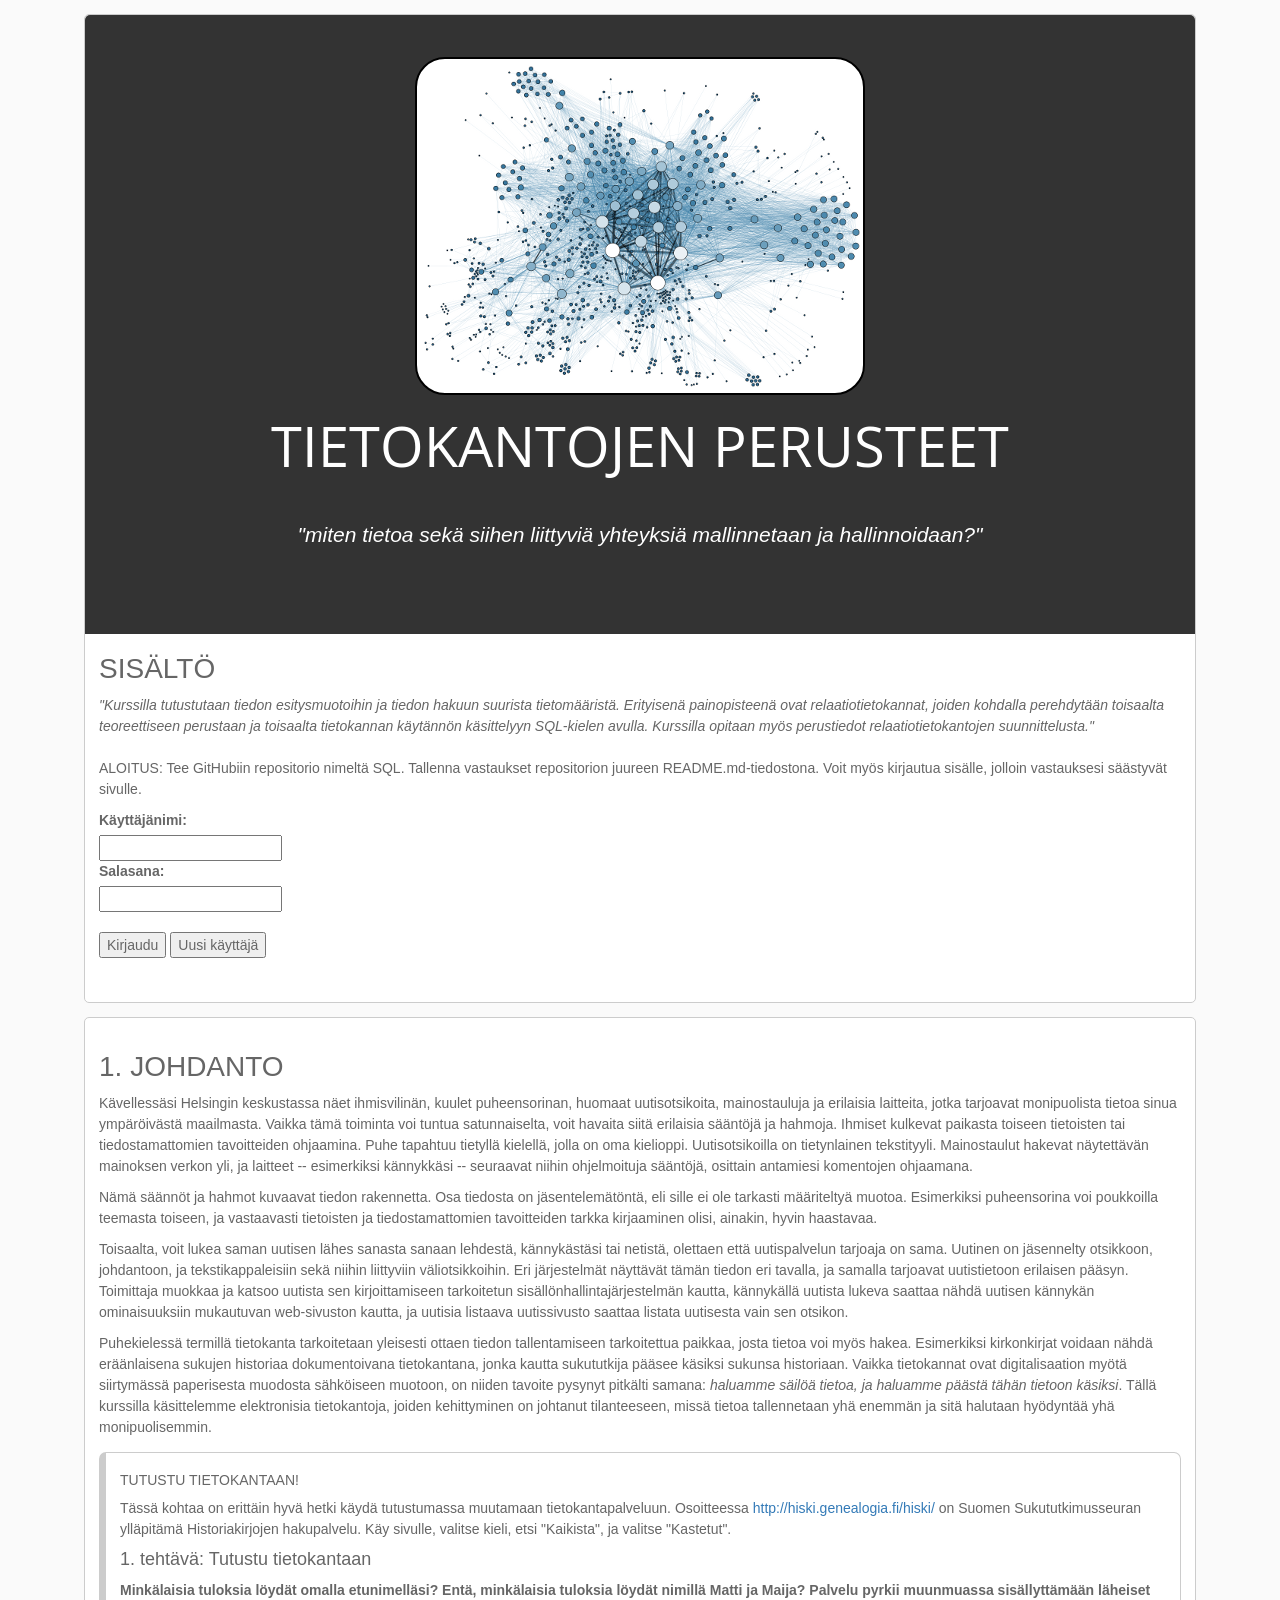
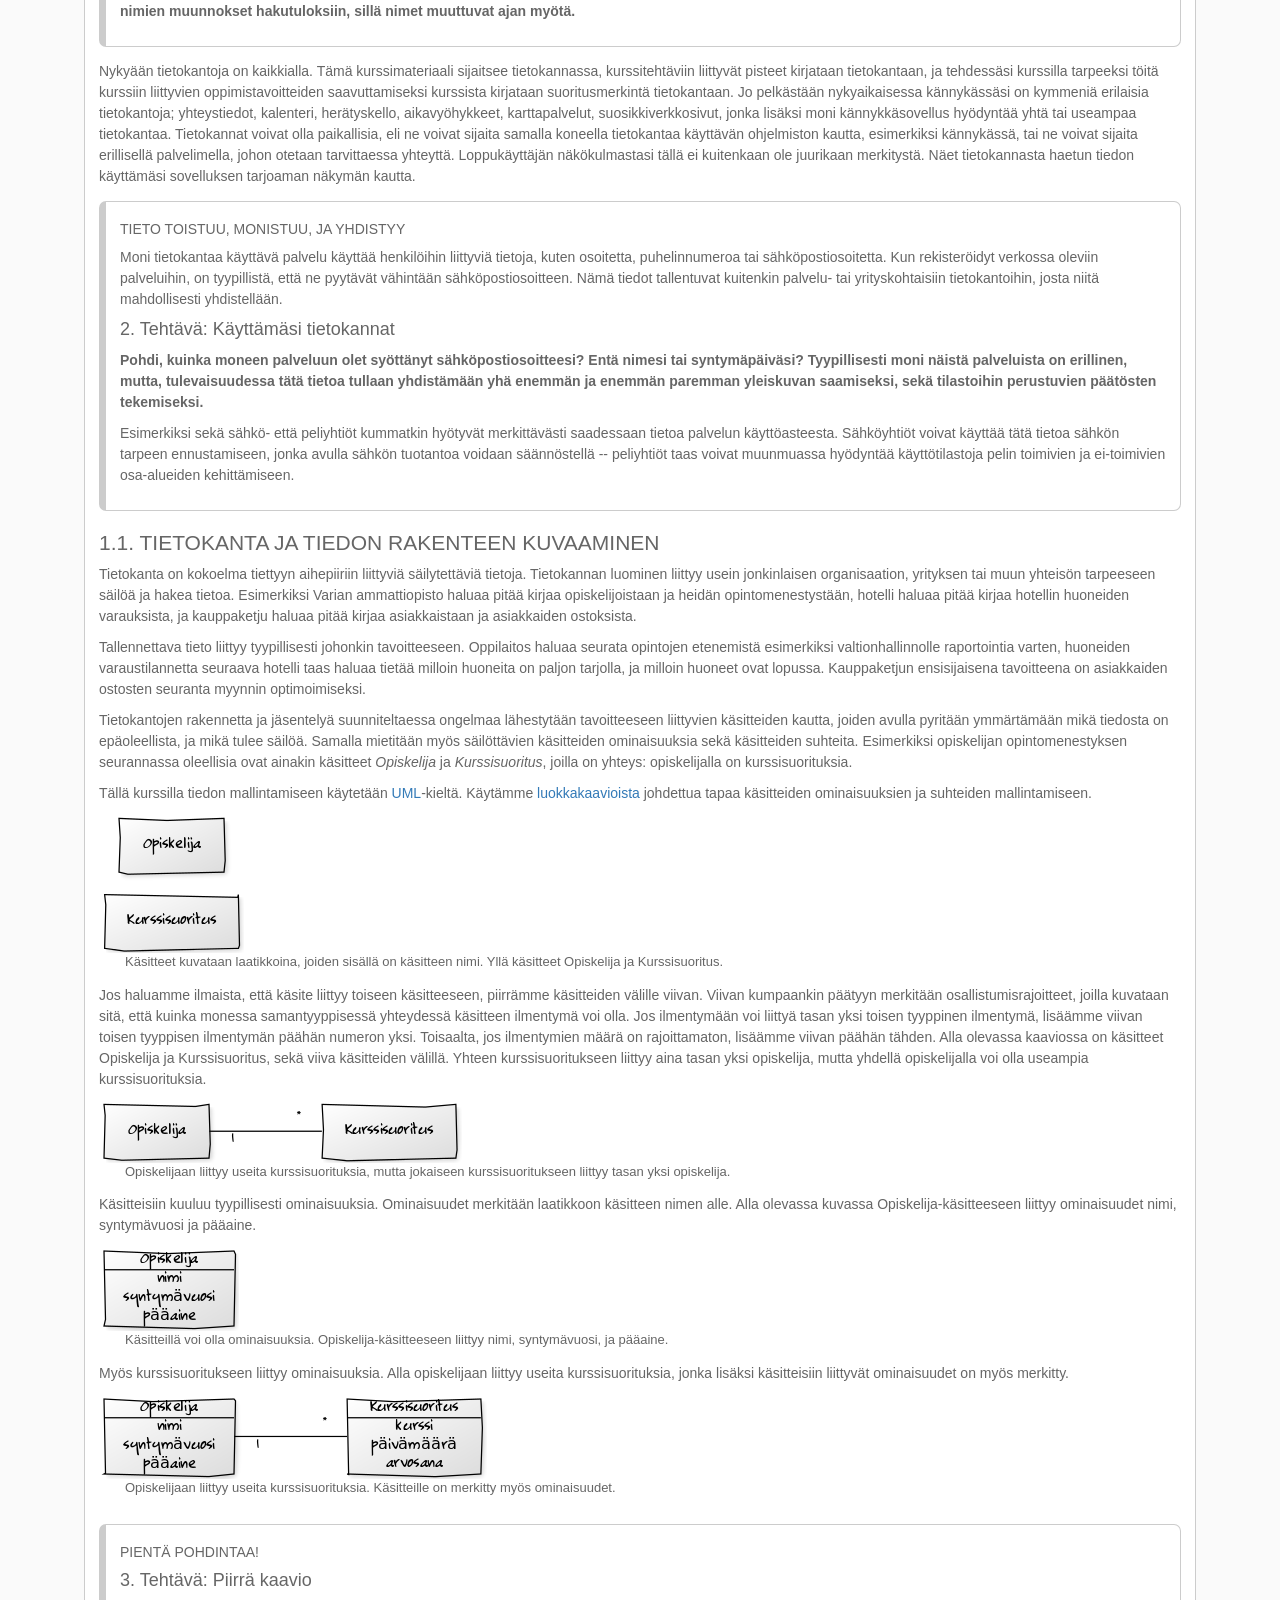
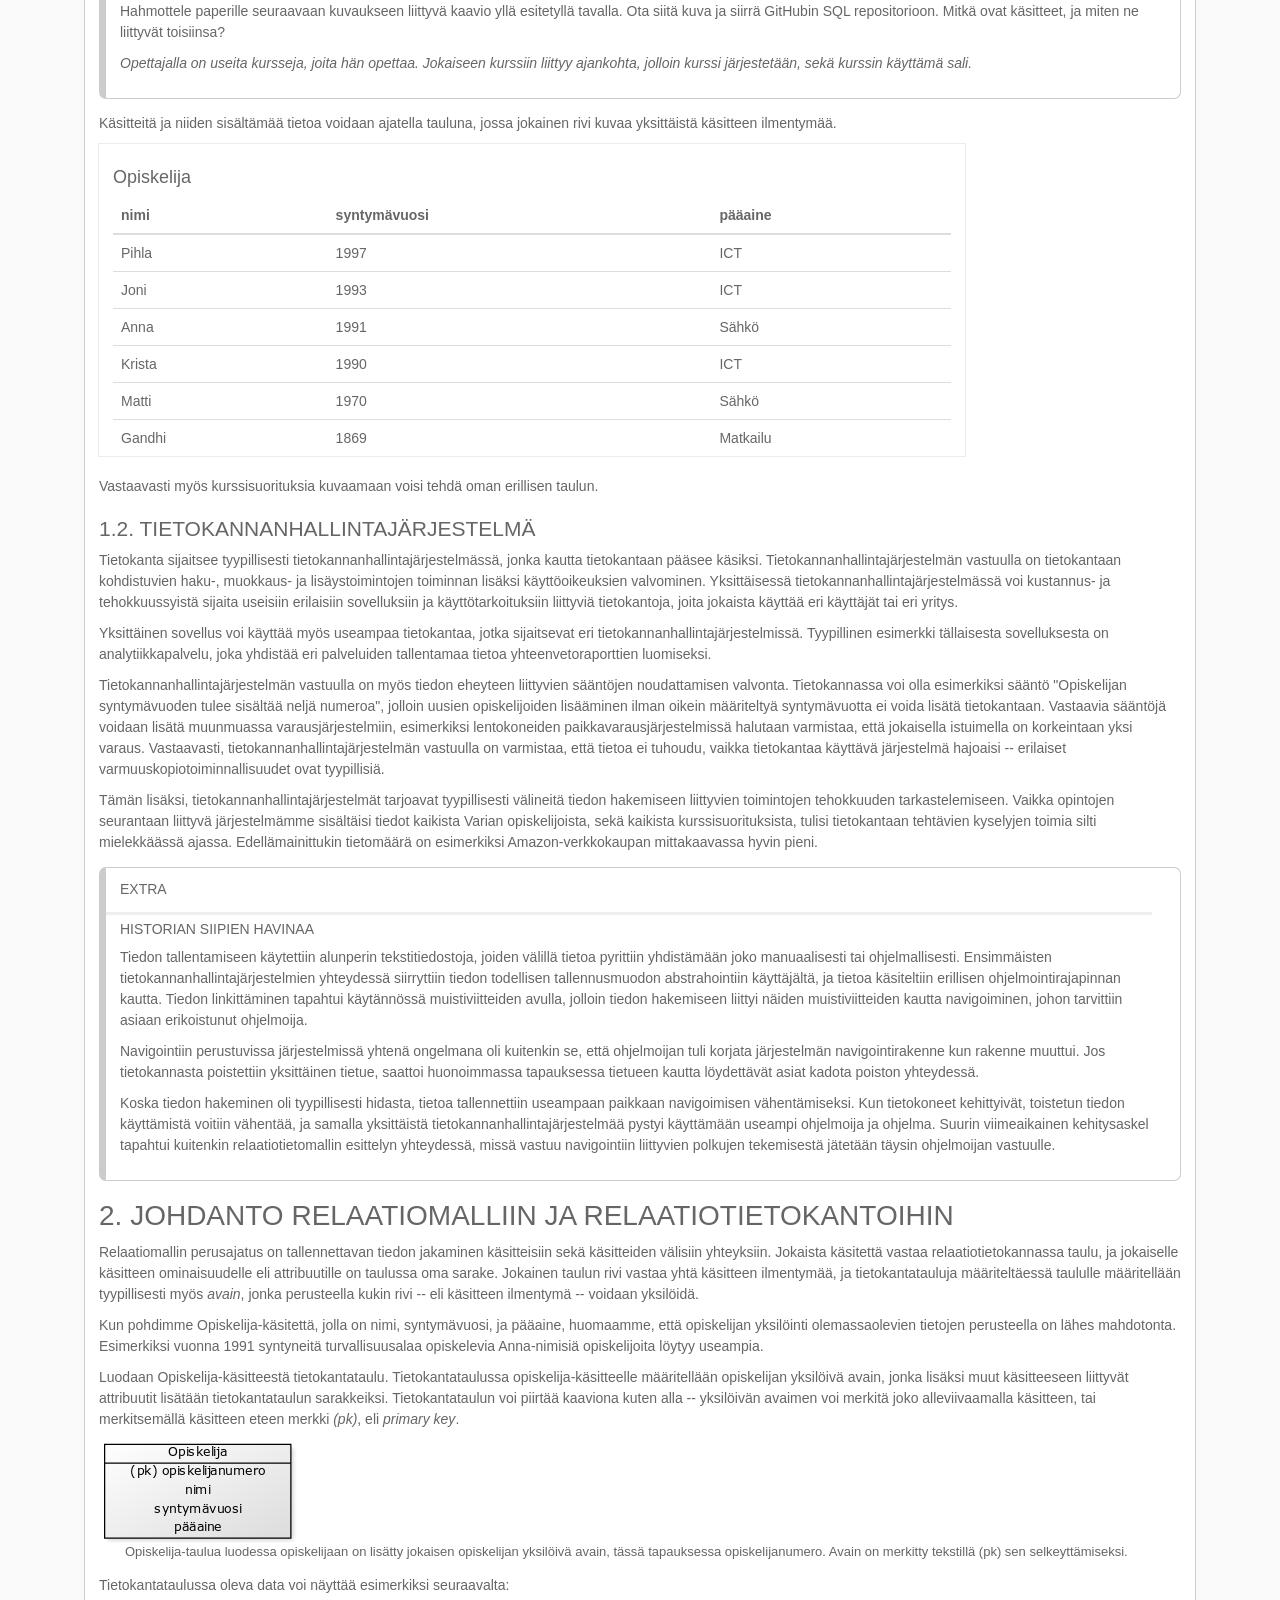
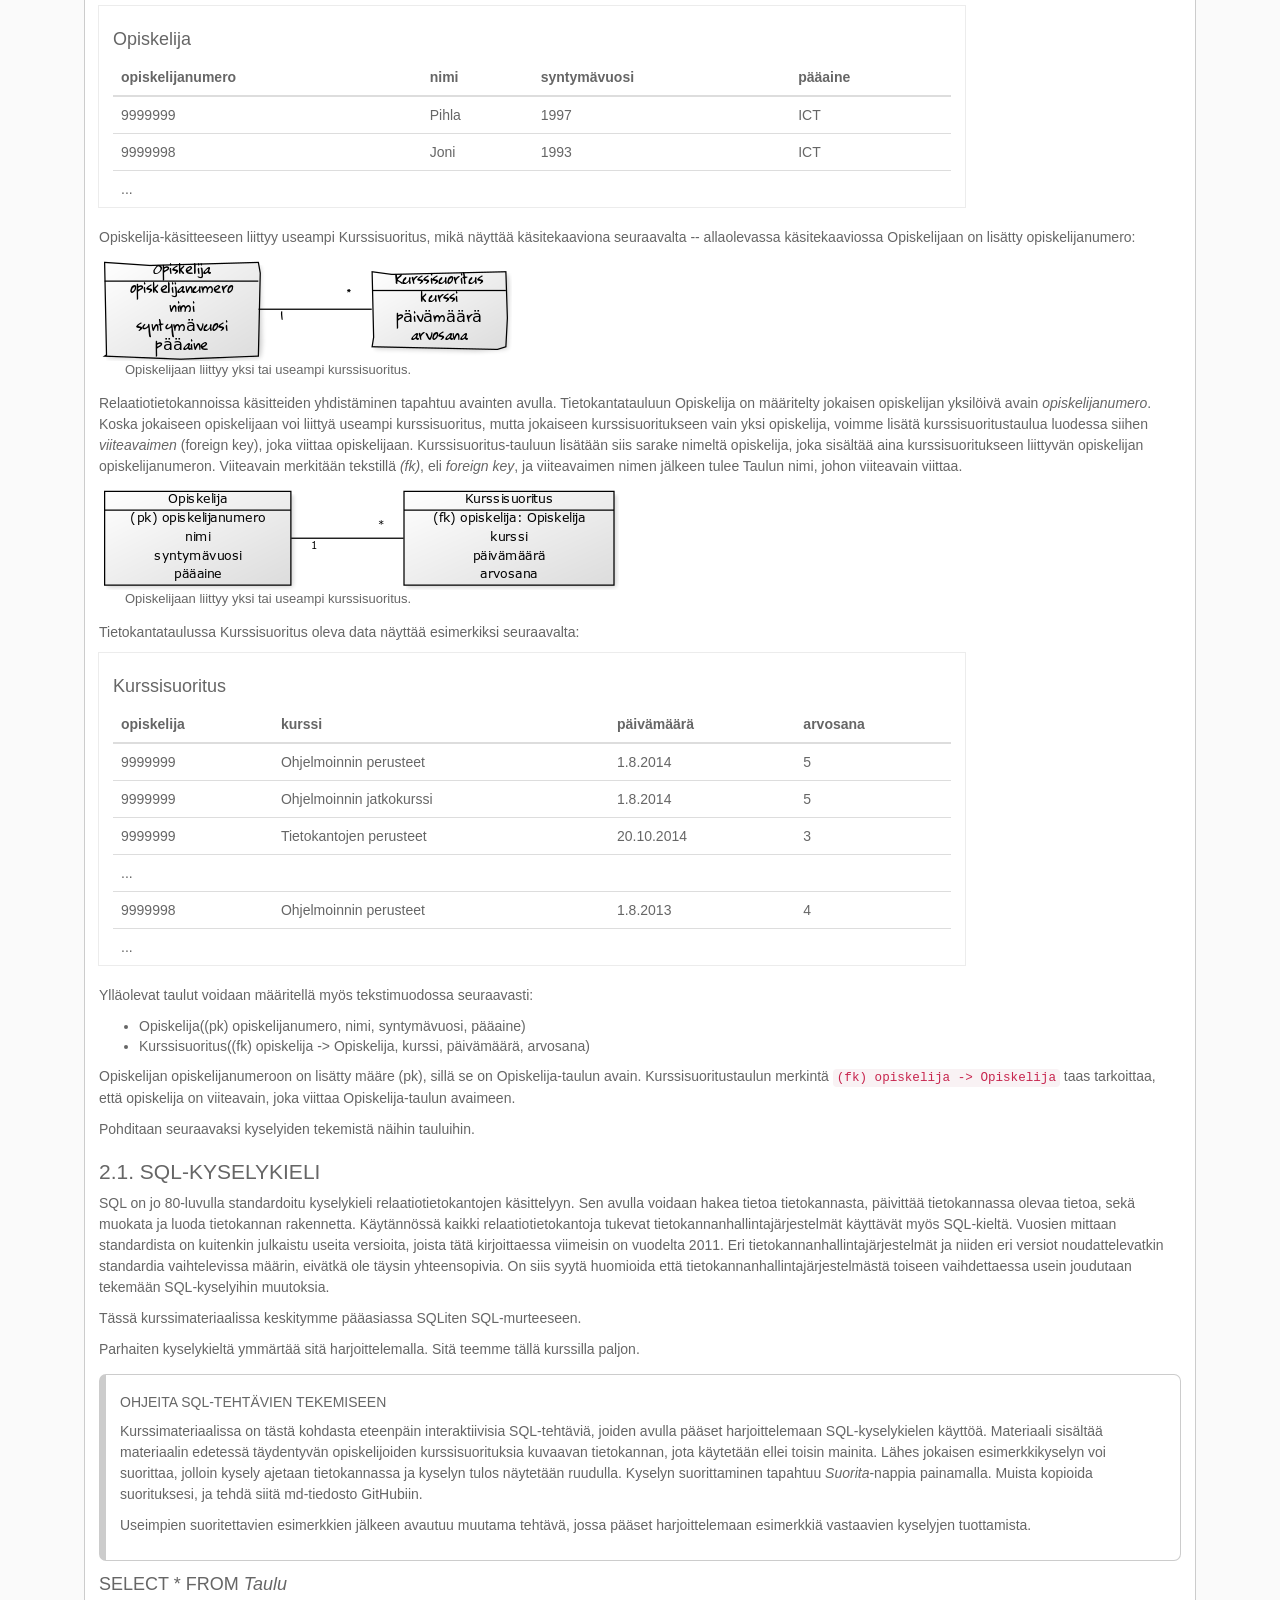
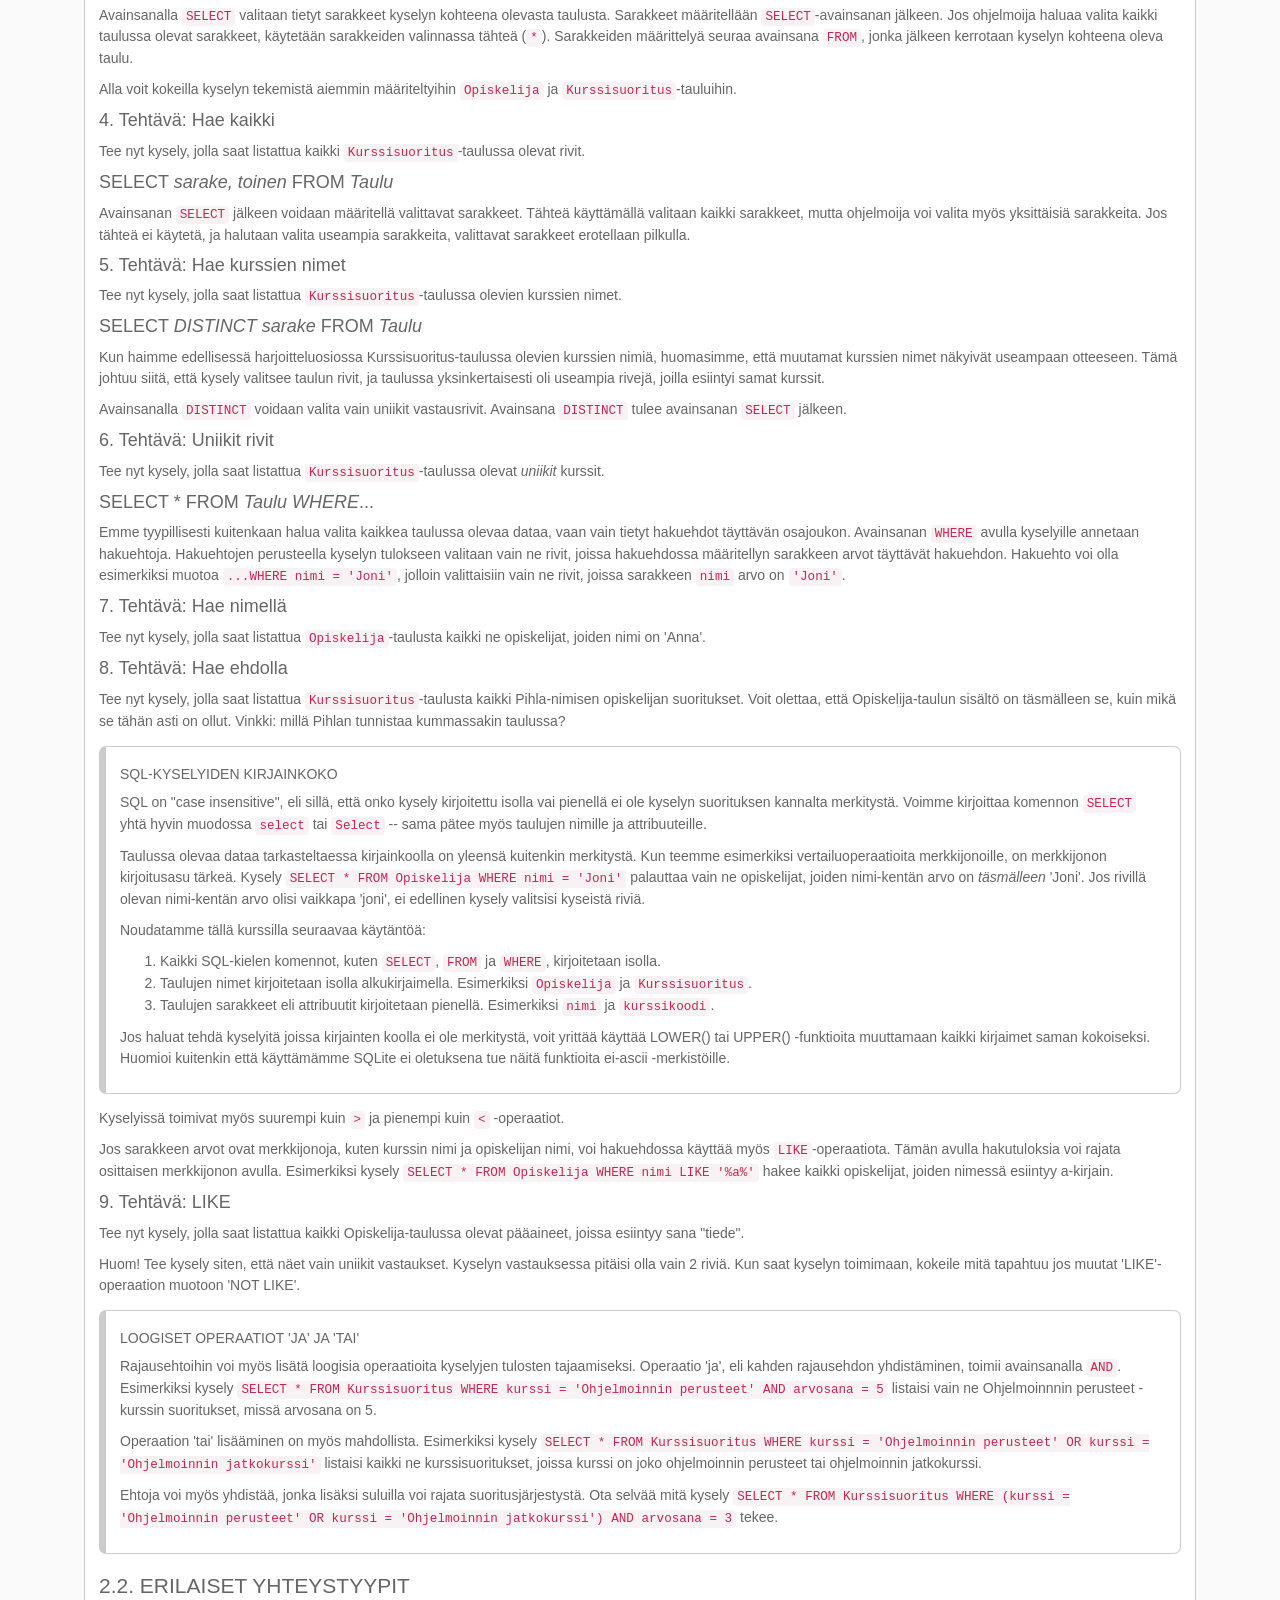
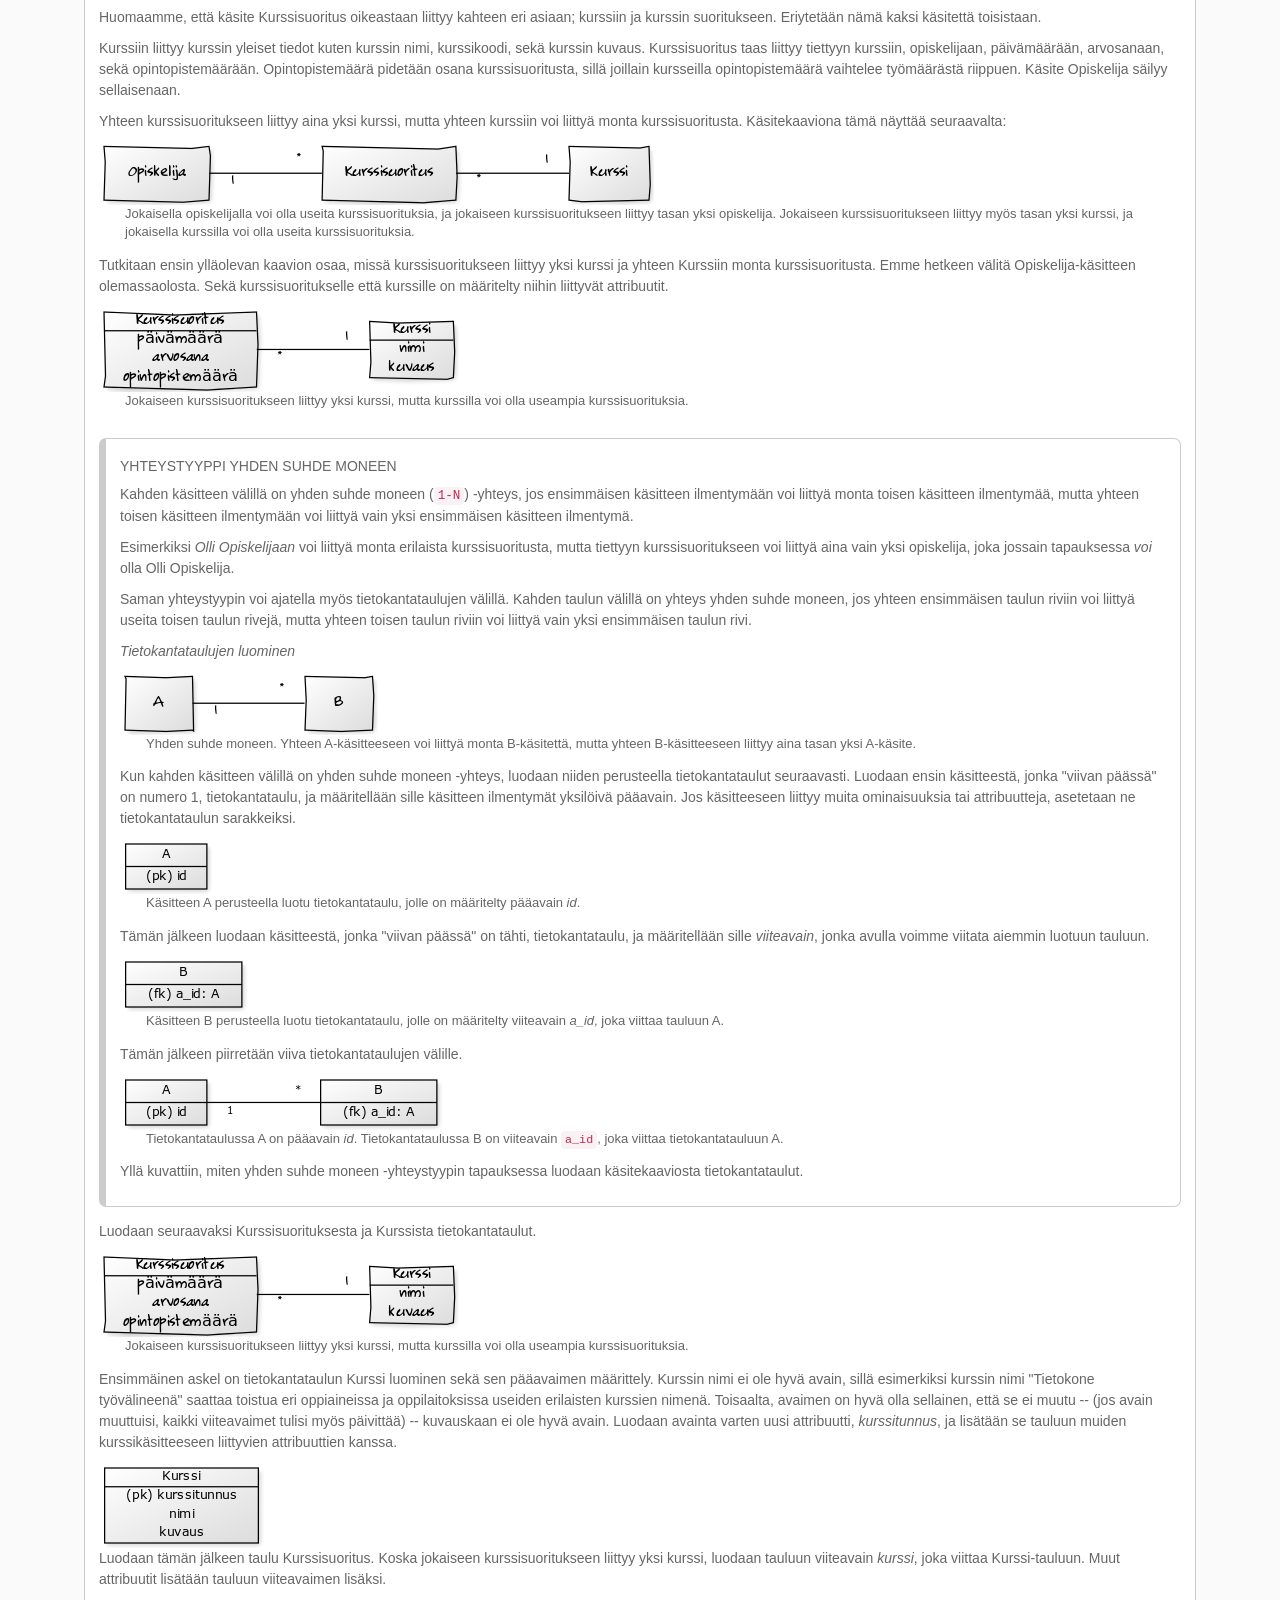
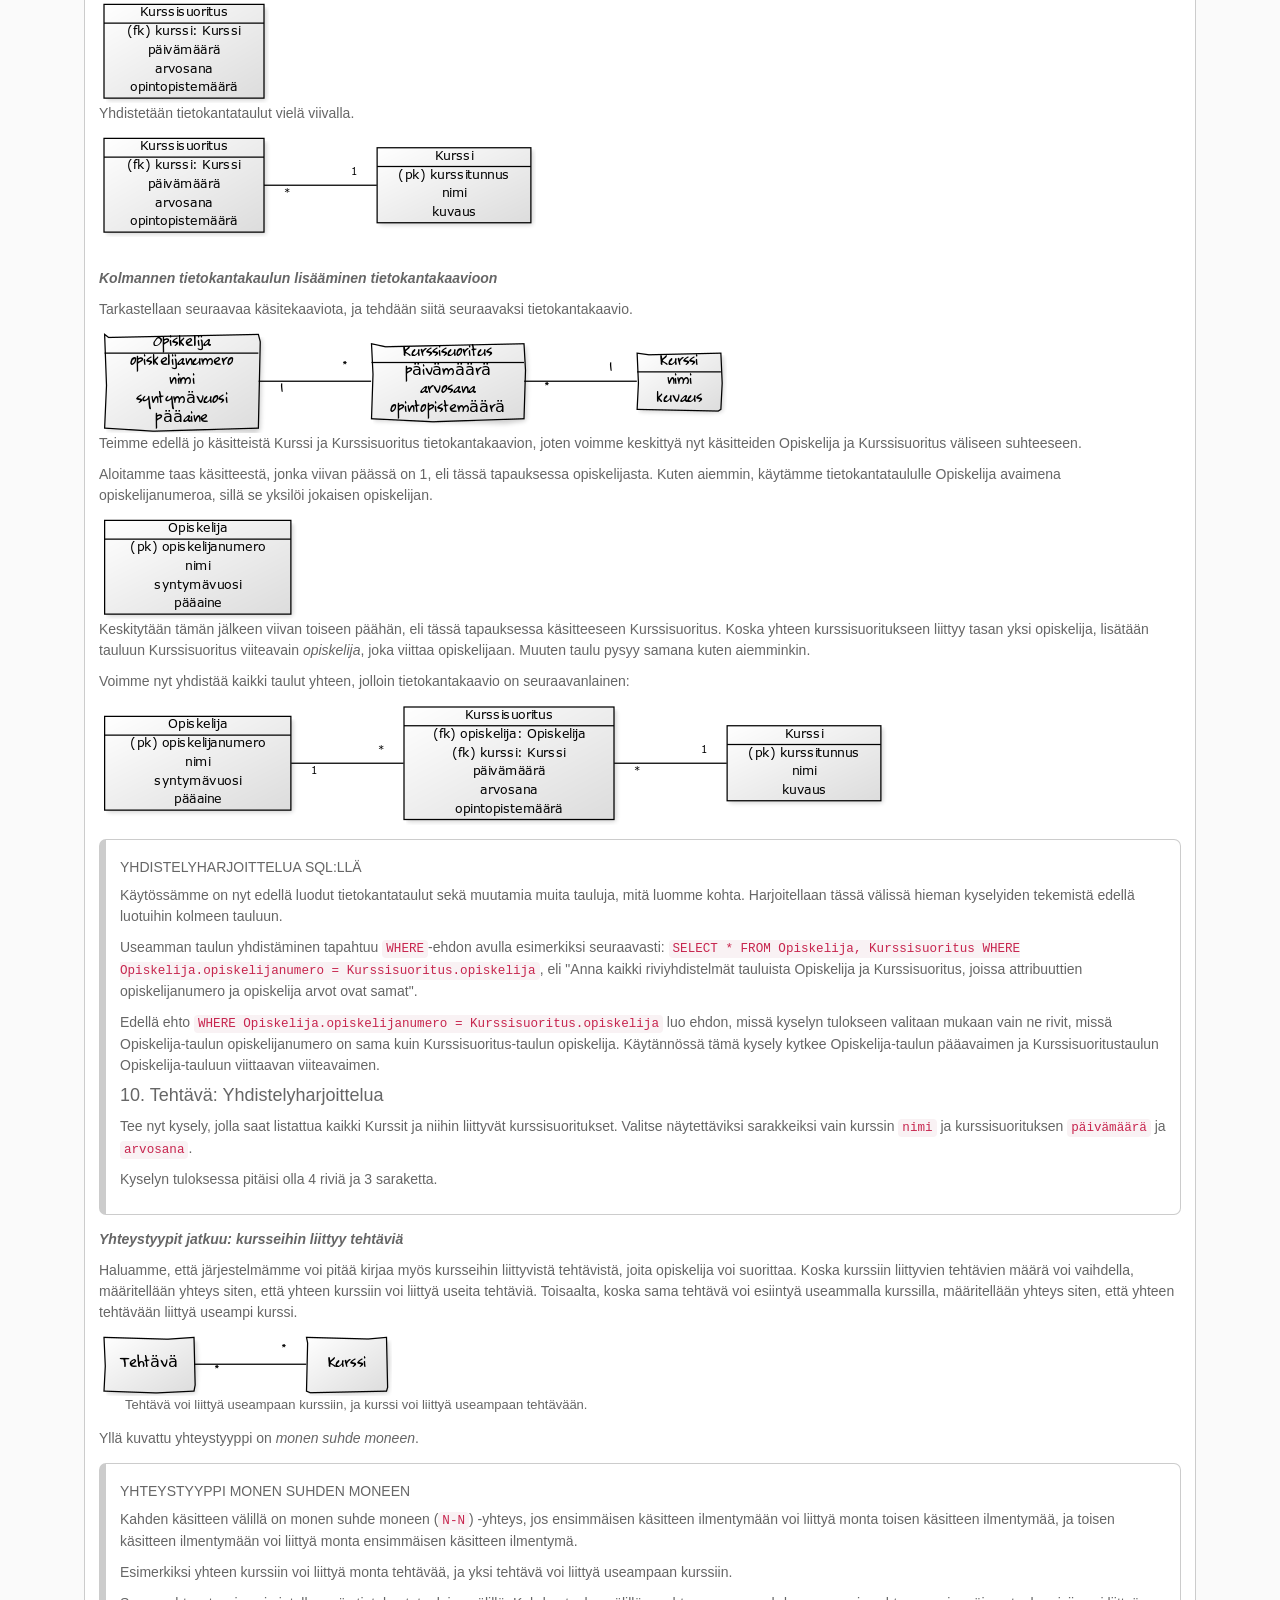
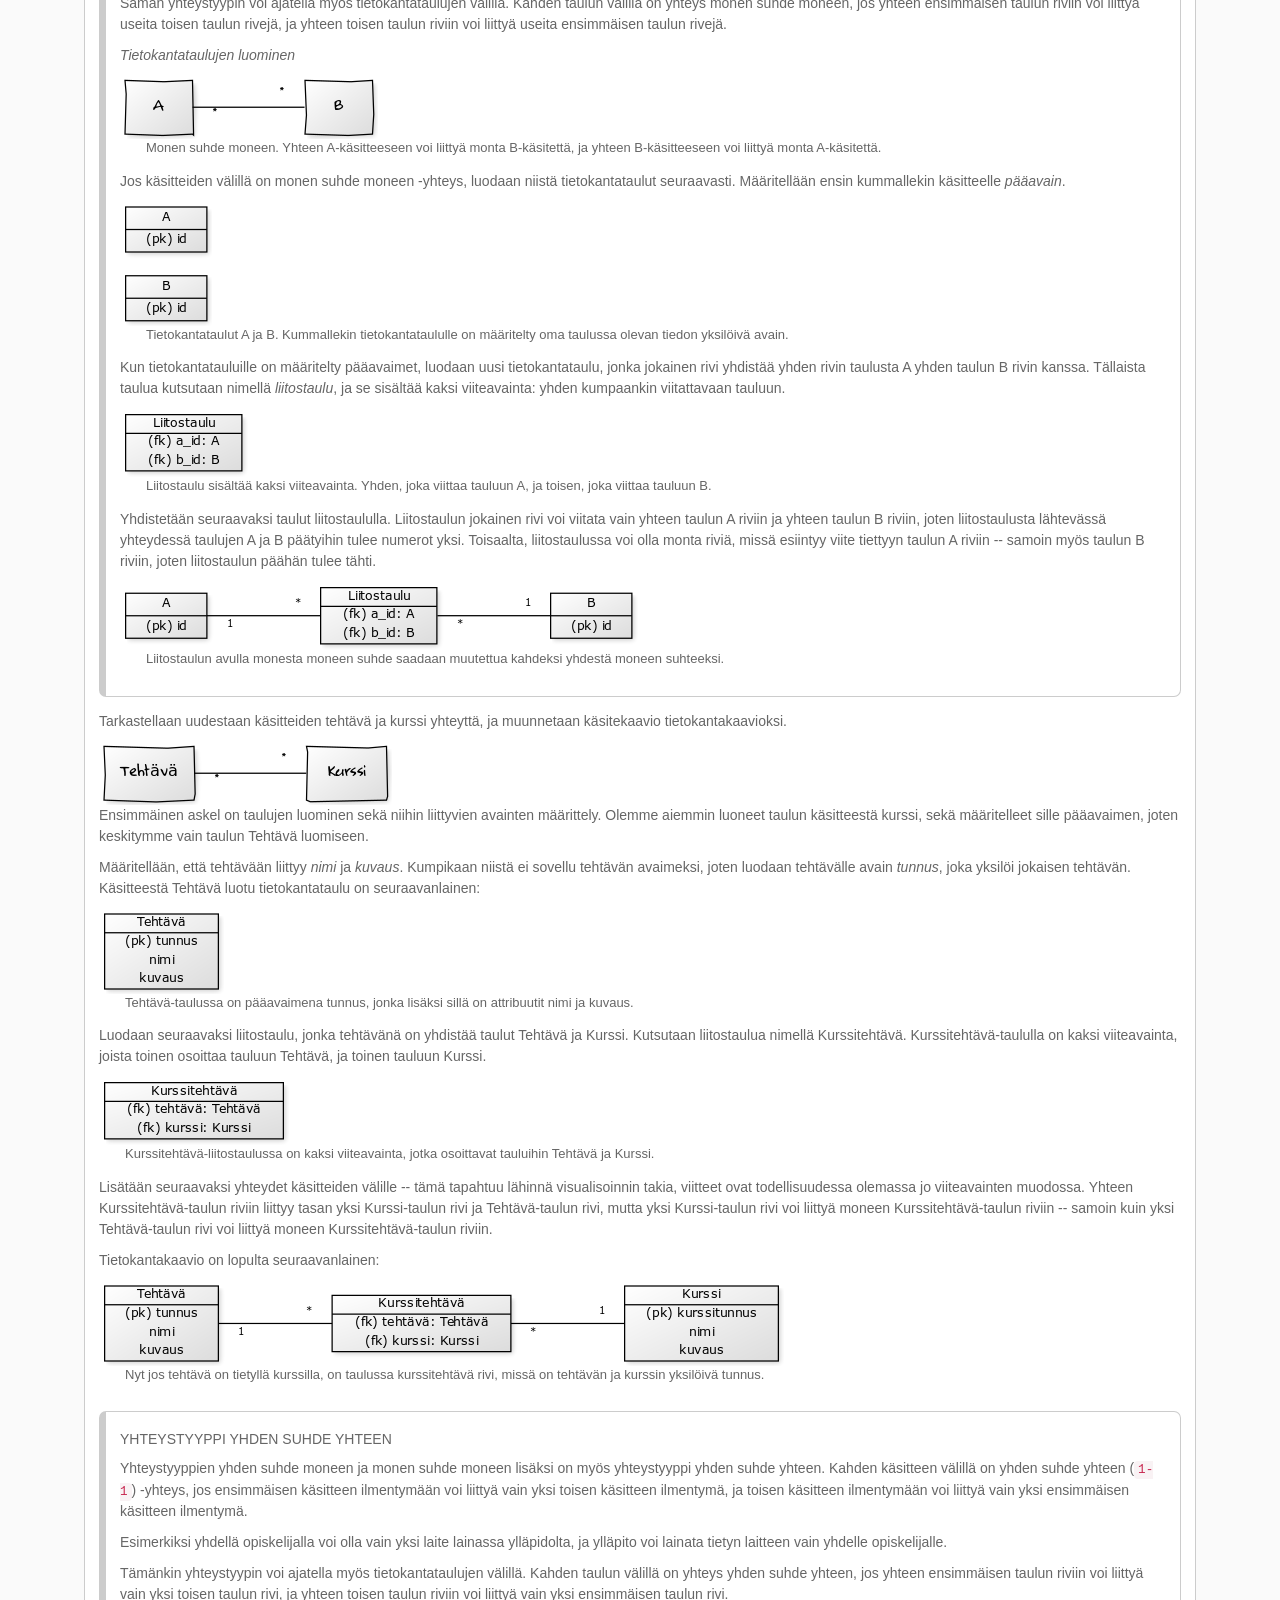
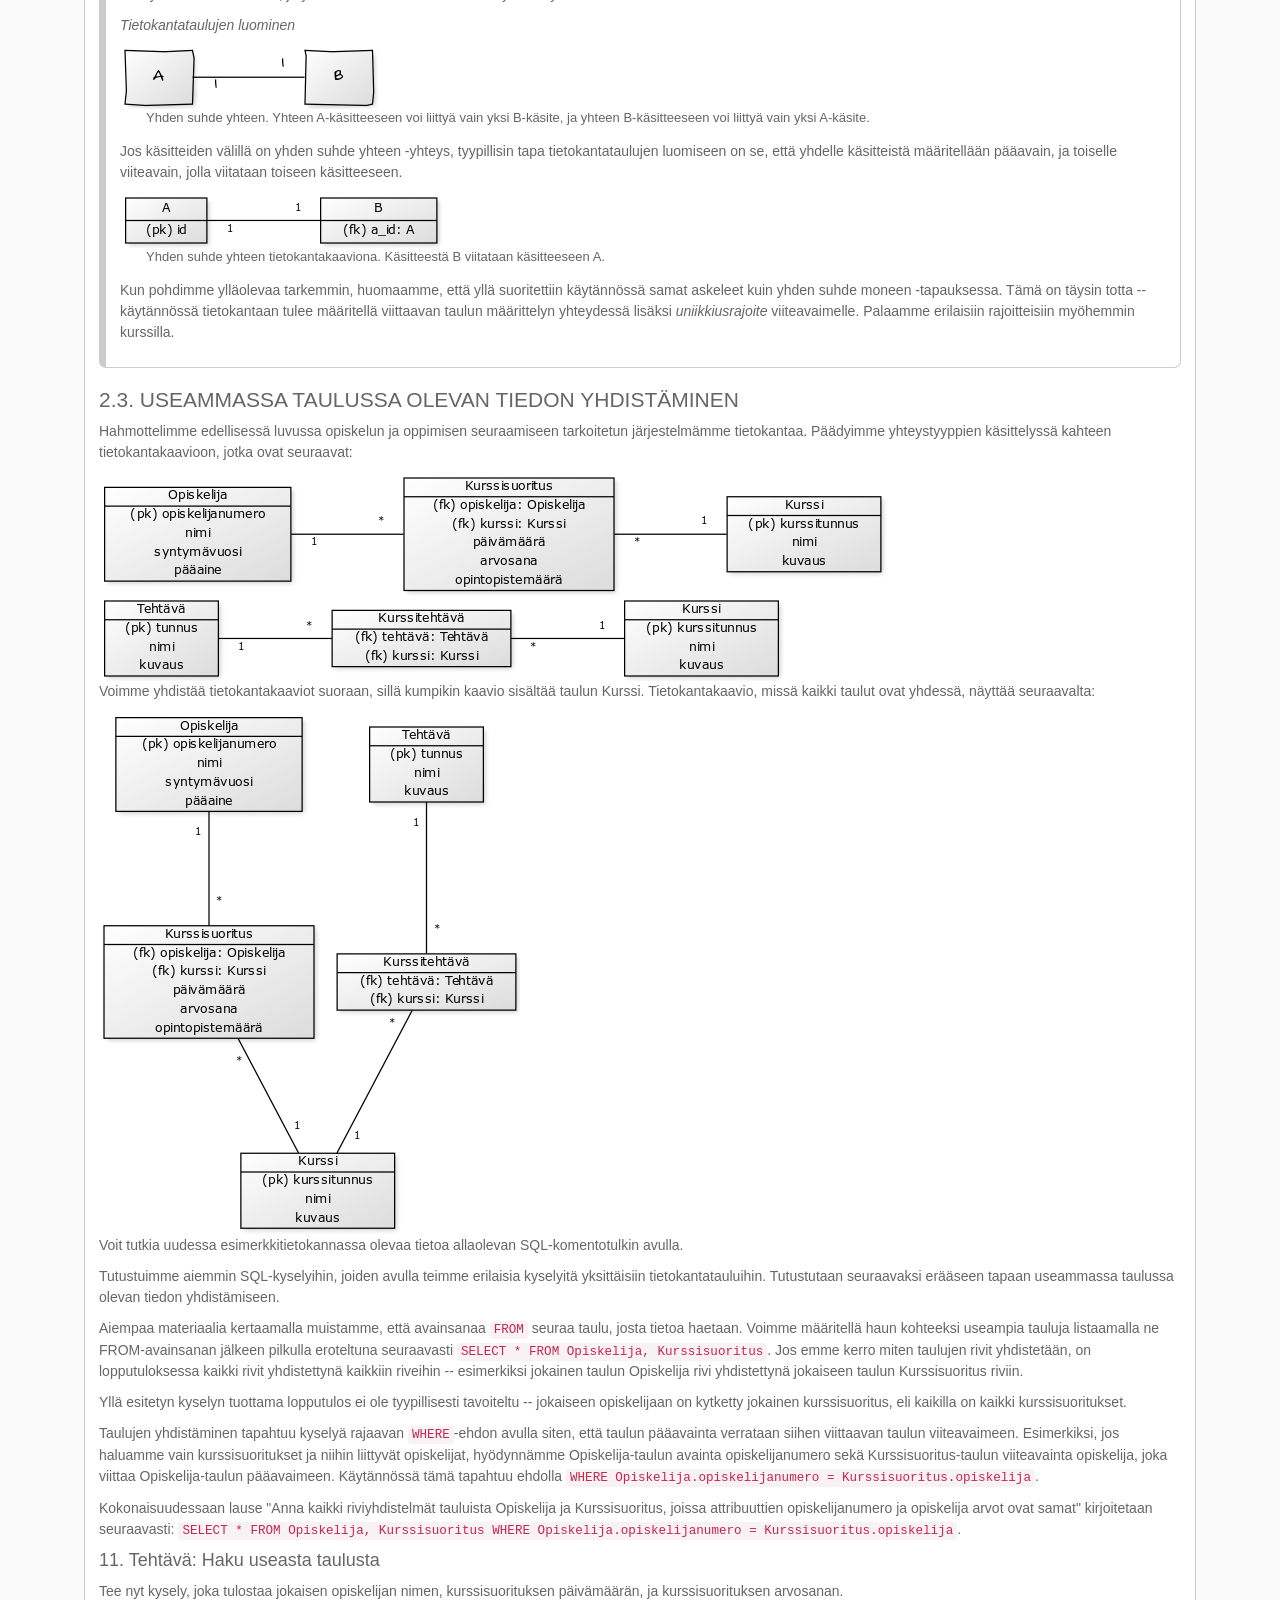
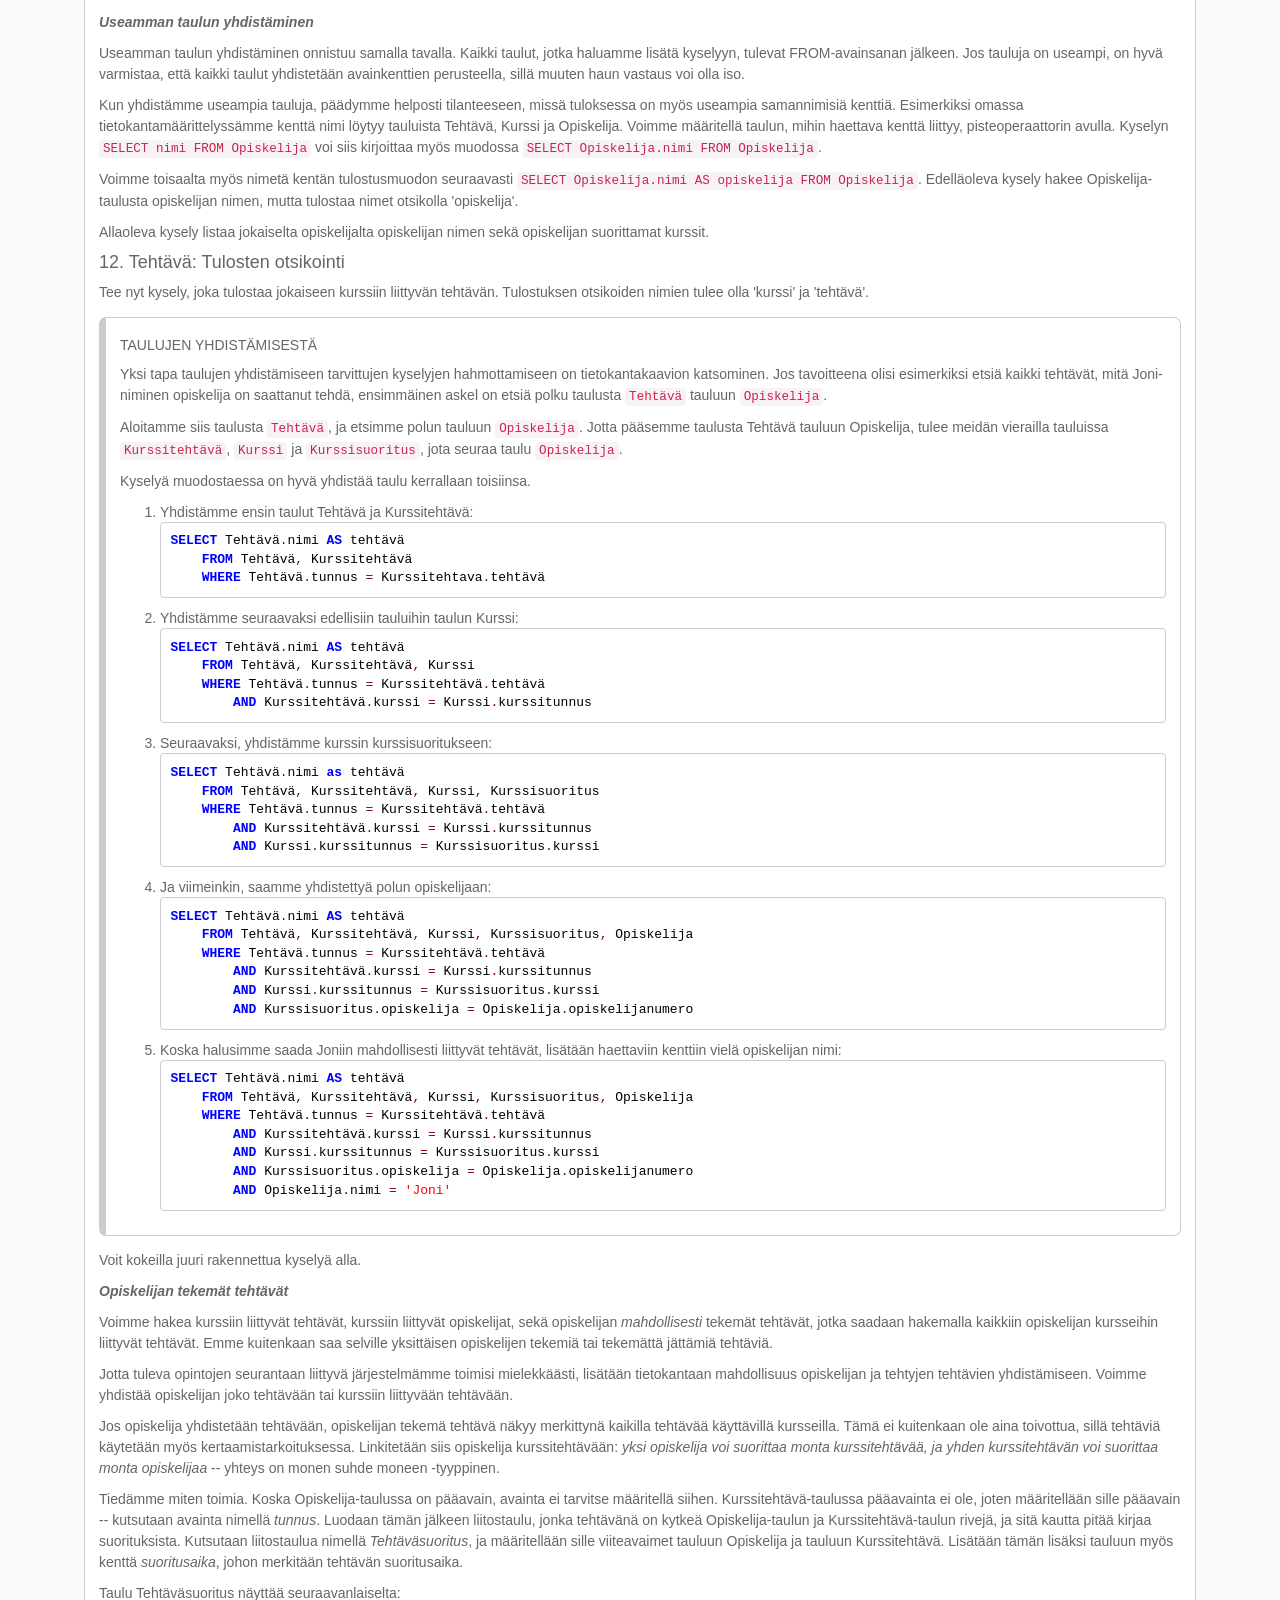
==== commit 116ed814: "login logic done" ====
--- a/index.html
+++ b/index.html
@@ -35,11 +35,32 @@
 					perustaan ja toisaalta tietokannan käytännön käsittelyyn SQL-kielen avulla. Kurssilla opitaan myös
 					perustiedot relaatiotietokantojen suunnittelusta."</em>
 				<br /><br />
-				ALOITUS: Tee GitHubiin repositorio nimeltä SQL. Tallenna vastaukset repositorion juureen README.md-tiedostona.
-
+				ALOITUS: Tee GitHubiin repositorio nimeltä SQL. Tallenna vastaukset repositorion juureen README.md-tiedostona. Voit myös kirjautua sisälle, jolloin vastauksesi säästyvät sivulle.
+				<br />
+
+				<!-- Login -->
+				<form id="loginForm" action="http://localhost:8000/azure_conn.php" method="post" style="display: none;">
+					<label for="username">Käyttäjänimi:</label>
+					<br />
+					<input type="text" id="username" name="username" placeholder="" required minlength="3">
+					<br />
+					<label for="password">Salasana:</label>
+					<br />
+					<input type="password" id="password" name="password" placeholder="" required minlength="3">
+					<br />
+					<div id="errorMessage" style="display: none; color: red;">Väärä käyttäjä tai salasana.</div>
+					<br />
+					<button id="loginButton" type="submit">Kirjaudu</button>
+					<button id="newUserButton" type="button">Uusi käyttäjä</button>
+					<button id="registerButton" type="button" style="display: none;">Rekisteröidy</button>
+					<button id="backButton" type="button" style="display: none;">Takaisin</button>
+				</form>
+				<div id="loggedInInfo" style="display: none;"></div>
+				<br />
+				<button id="logoutButton" style="display: none;">Kirjaudu ulos</button>
+				<!-- Login end -->
 			</p>
 
-			</p>
 
 		</section>
 		<!-- END INDEX -->
@@ -2468,7 +2489,7 @@
 
 
 				<p><strong><em>Kurssi-taulun luominen</em></strong></p>
-				<h4>18. Tehtävä: Taulun luominen</h4>
+				<h4>19. Tehtävä: Taulun luominen</h4>
 				<p>Luo tietokantaan taulu <code>Kurssi</code>, jolla on sarakkeet <code>kurssitunnus</code>,
 					<code>nimi</code> ja <code>kuvaus</code>.</p>
 
@@ -2481,7 +2502,7 @@
 				</query>
 
 				<div ng-show="tableKurssiWasCreated">
-					<h4>19. Tehtävä: Rivin luominen</h4>
+					<h4>20. Tehtävä: Rivin luominen</h4>
 					<p>Lisää nyt tauluun Kurssi kurssi nimeltä "SQL-kielen perusteet", jonka kurssitunnus on "12345" ja
 						kuvaus "SELECT 'Hei maailma';".</p>
 
@@ -2573,7 +2594,7 @@
 					tarkasteltavan taulun nimi.</p>
 
 				<div ng-controller="noTablesSqlController">
-					<h4>20. Tehtävä: Attribuutteja</h4>
+					<h4>21. Tehtävä: Attribuutteja</h4>
 					<p>Luo ensin tarkasteltava tietokantataulu.</p>
 
 					<query db="db" rows="3" done="tableCreated">
@@ -2598,7 +2619,7 @@
 
 
 			<p><strong><em>Kurssi-taulun luominen sarakkeiden tyypeillä</em></strong></p>
-			<h4>21. Tehtävä: PRAGMA</h4>
+			<h4>22. Tehtävä: PRAGMA</h4>
 			<p>Luo taulu <code>Kurssi</code>, jolla on sarakkeet <code>kurssitunnus</code>, <code>nimi</code> ja
 				<code>kuvaus</code>. Kurssitunnuksen tulee olla kokonaisluku, nimen merkkijono, ja kuvauksen merkkijono.
 			</p>
@@ -2698,7 +2719,7 @@
 				</div>
 
 				<div ng-show="studentInserted">
-					<h4>22. Tehtävä: Pääavain</h4>
+					<h4>23. Tehtävä: Pääavain</h4>
 					<p>Listaa nyt taulussa olevat opiskelijat. Mitä huomaat jos opiskelijoita lisätään tietokantatauluun
 						enemmän?</p>
 
@@ -2737,7 +2758,7 @@
 			</aside>
 
 			<p><strong><em>Kurssi-taulun luominen sarakkeiden tyypeillä ja pääavaimella</em></strong></p>
-			<h4>23. Tehtävä: Automaattinen pääavain</h4>
+			<h4>24. Tehtävä: Automaattinen pääavain</h4>
 			<p>Luo taulu <code>Kurssi</code>, jolla on sarakkeet <code>kurssitunnus</code>, <code>nimi</code> ja
 				<code>kuvaus</code>. Kurssitunnuksen tulee olla kokonaisluku, nimen merkkijono, ja kuvauksen merkkijono.
 				Tämän lisäksi, kurssitunnuksen tulee olla pääavain.</p>
@@ -3028,7 +3049,7 @@
 					</query>
 
 					<div ng-show="tablesCreated">
-						<h4>24. Tehtävä: Pääavaimet ja viiteavaimet</h4>
+						<h4>25. Tehtävä: Pääavaimet ja viiteavaimet</h4>
 						<p>Toteuta nyt taulut Kurssitehtävä ja Tehtävä siten, että niissä on määriteltynä sekä
 							pääavaimet että viiteavaimet. Pohdi, missä järjestyksessä taulut tulee toteuttaa, jotta saat
 							viiteavaimet määriteltyä oikein.</p>
@@ -3044,7 +3065,7 @@
 					</div>
 
 					<div ng-show="kurssiTehtavaAndTehtavaCreated">
-						<h4>25. Tehtävä: Viitteiden huomioiminen rivejä lisätessä</h4>
+						<h4>26. Tehtävä: Viitteiden huomioiminen rivejä lisätessä</h4>
 						<p>Lisää nyt Tehtävä-tauluun muutama rivi, ja määrittele olemassaoleville kursseille muutamia
 							tehtäviä.</p>
 
@@ -3078,9 +3099,9 @@
 					<em>W3Schools</em>-sivustolla -- lue nyt heidän <a href="http://www.w3schools.com/sql/sql_alter.asp"
 						target="_blank">ALTER TABLE</a> -oppaansa.</p>
 						
-				<h3><b>26. Tehtävä: ALTER TABLE</b></h3>
+				<h3><b>27. Tehtävä: ALTER TABLE</b></h3>
 					<p>Minkälaisia muutoksia W3Schools.com:n mukaan ALTER TABLE -komennolla voi tehdä? Tee mahdollisista
-					komennoista ohjeet esimerkkeineen ja palauta GitHubiin teht26.md -tiedostona.</p>
+					komennoista ohjeet esimerkkeineen ja palauta GitHubiin README.md -tiedostoon.</p>
 				
 		</section>
 	</article>
@@ -3128,6 +3149,8 @@
 	<script src="js/table.js"></script>
 	<script src="js/app.js"></script>
 	<script src="js/directives.js"></script>
+	<!-- Erikan login logiikka -->
+	<script src="js/login.js"></script>
 </body>
 
 </html>
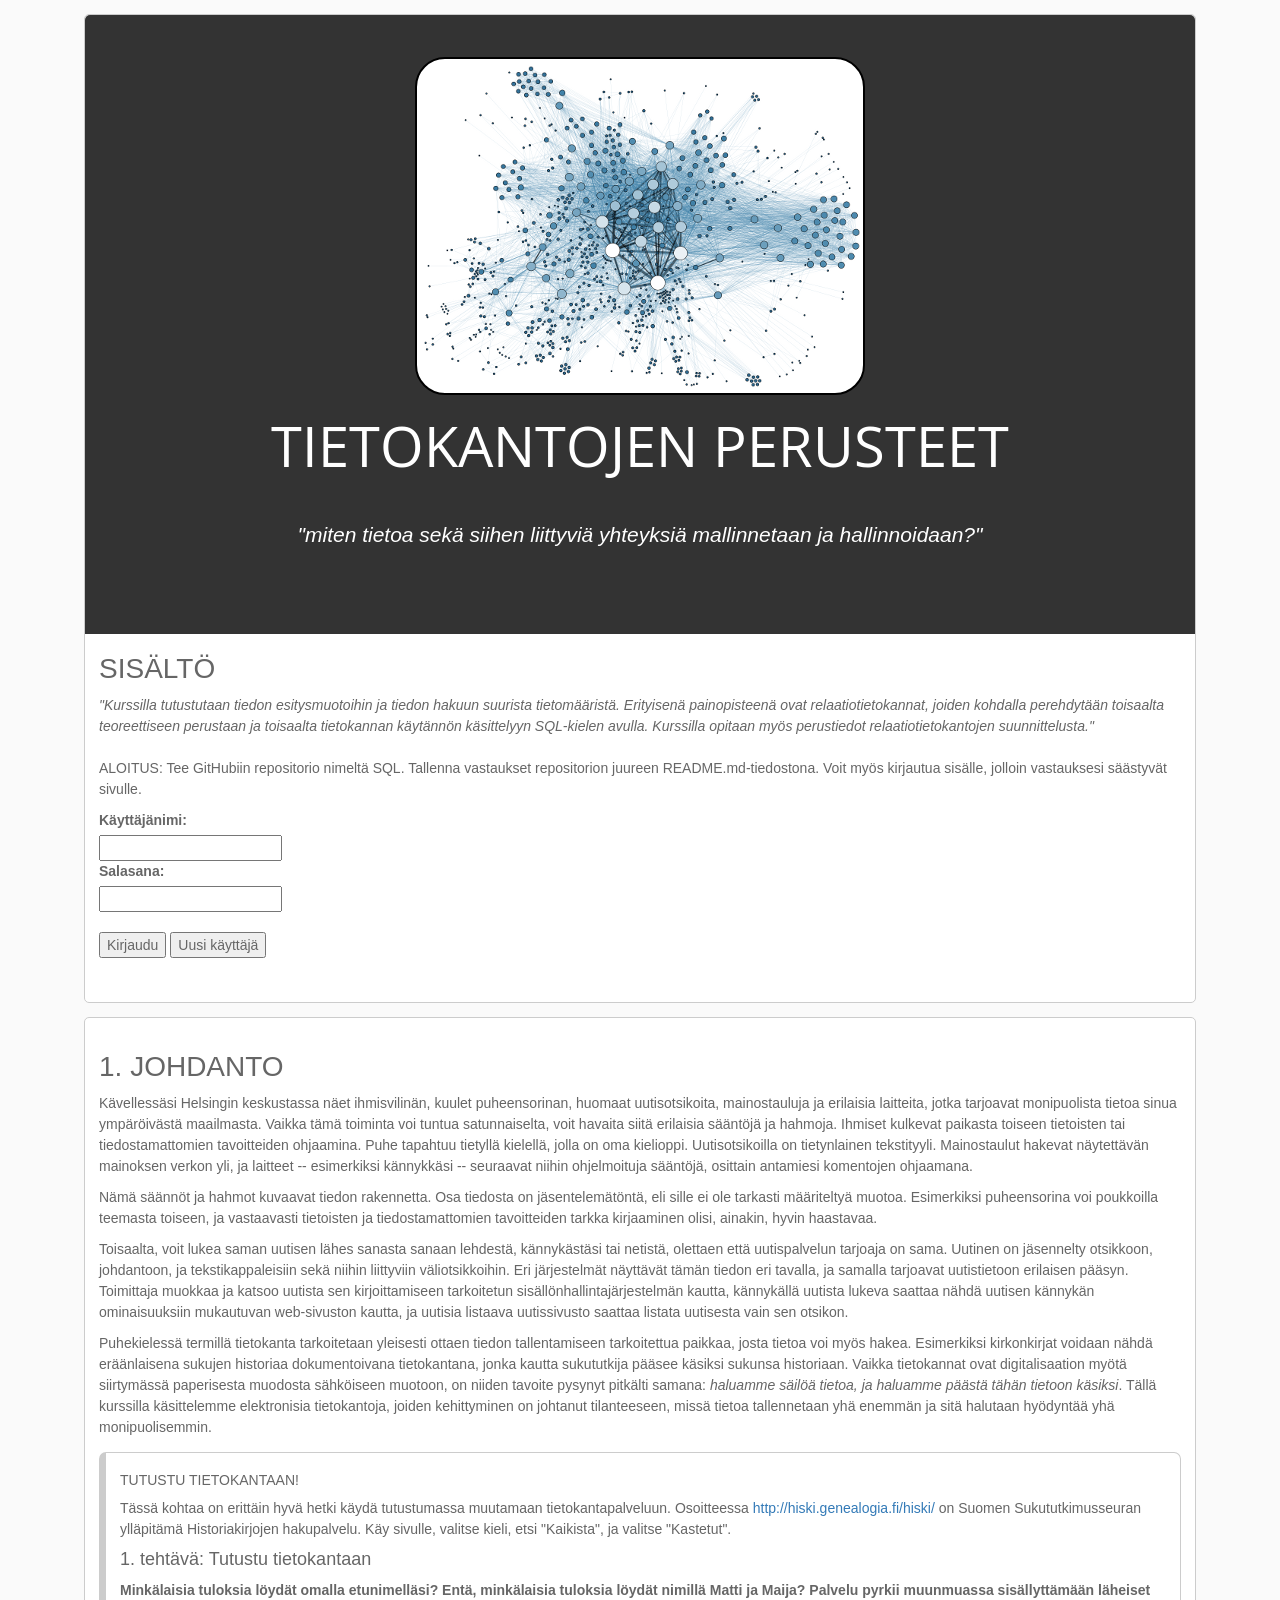
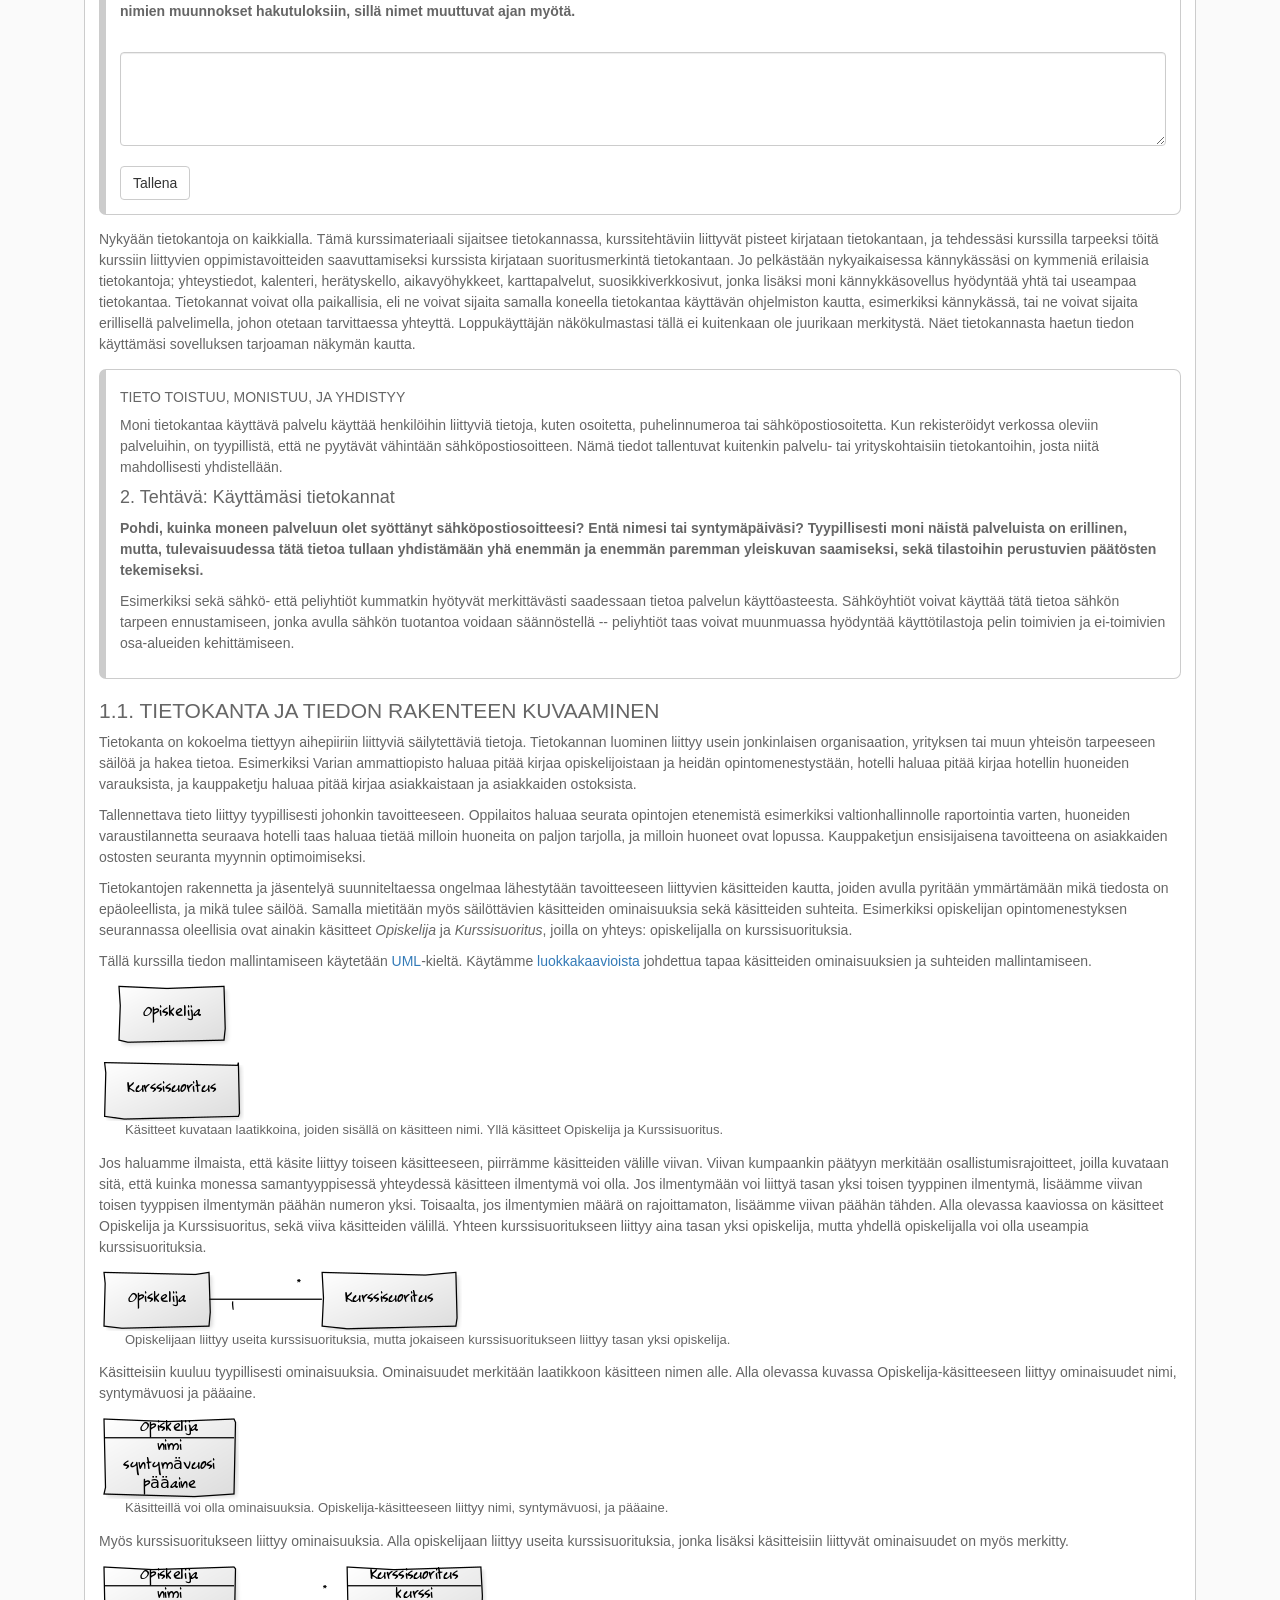
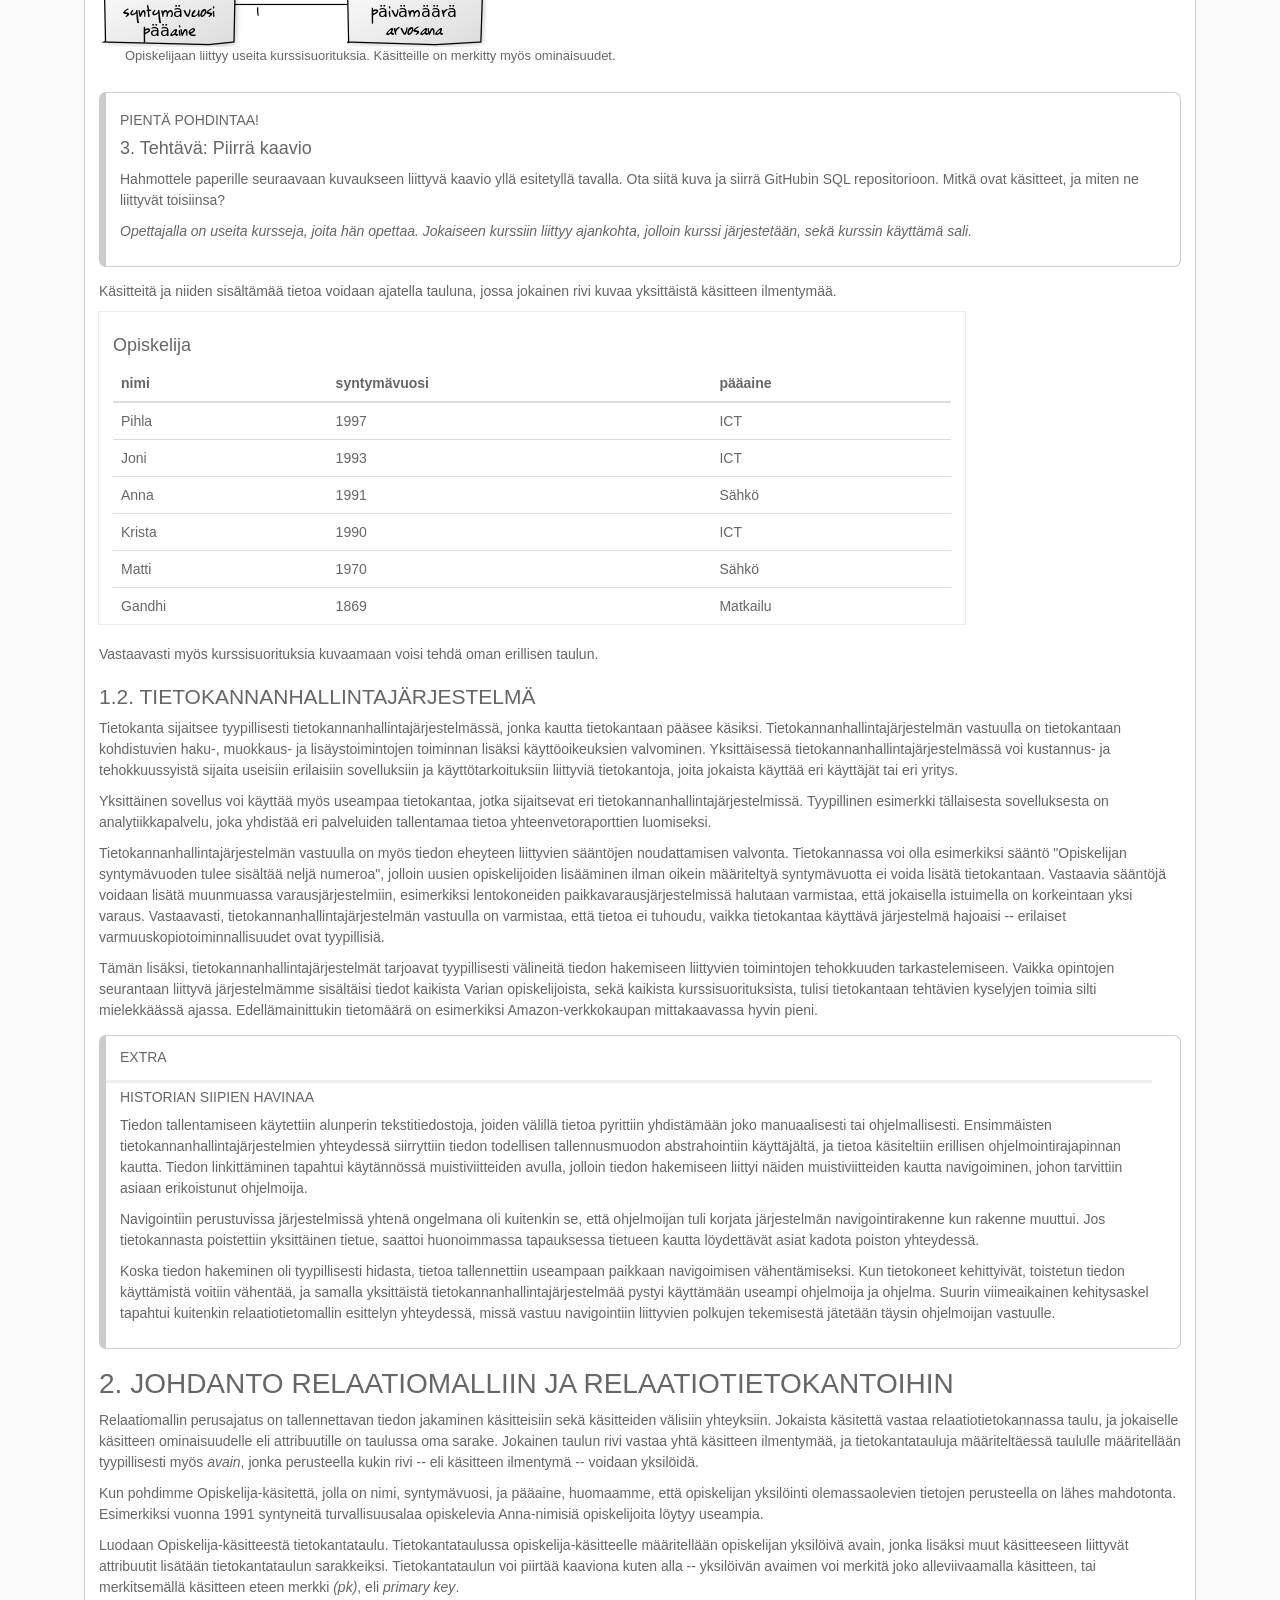
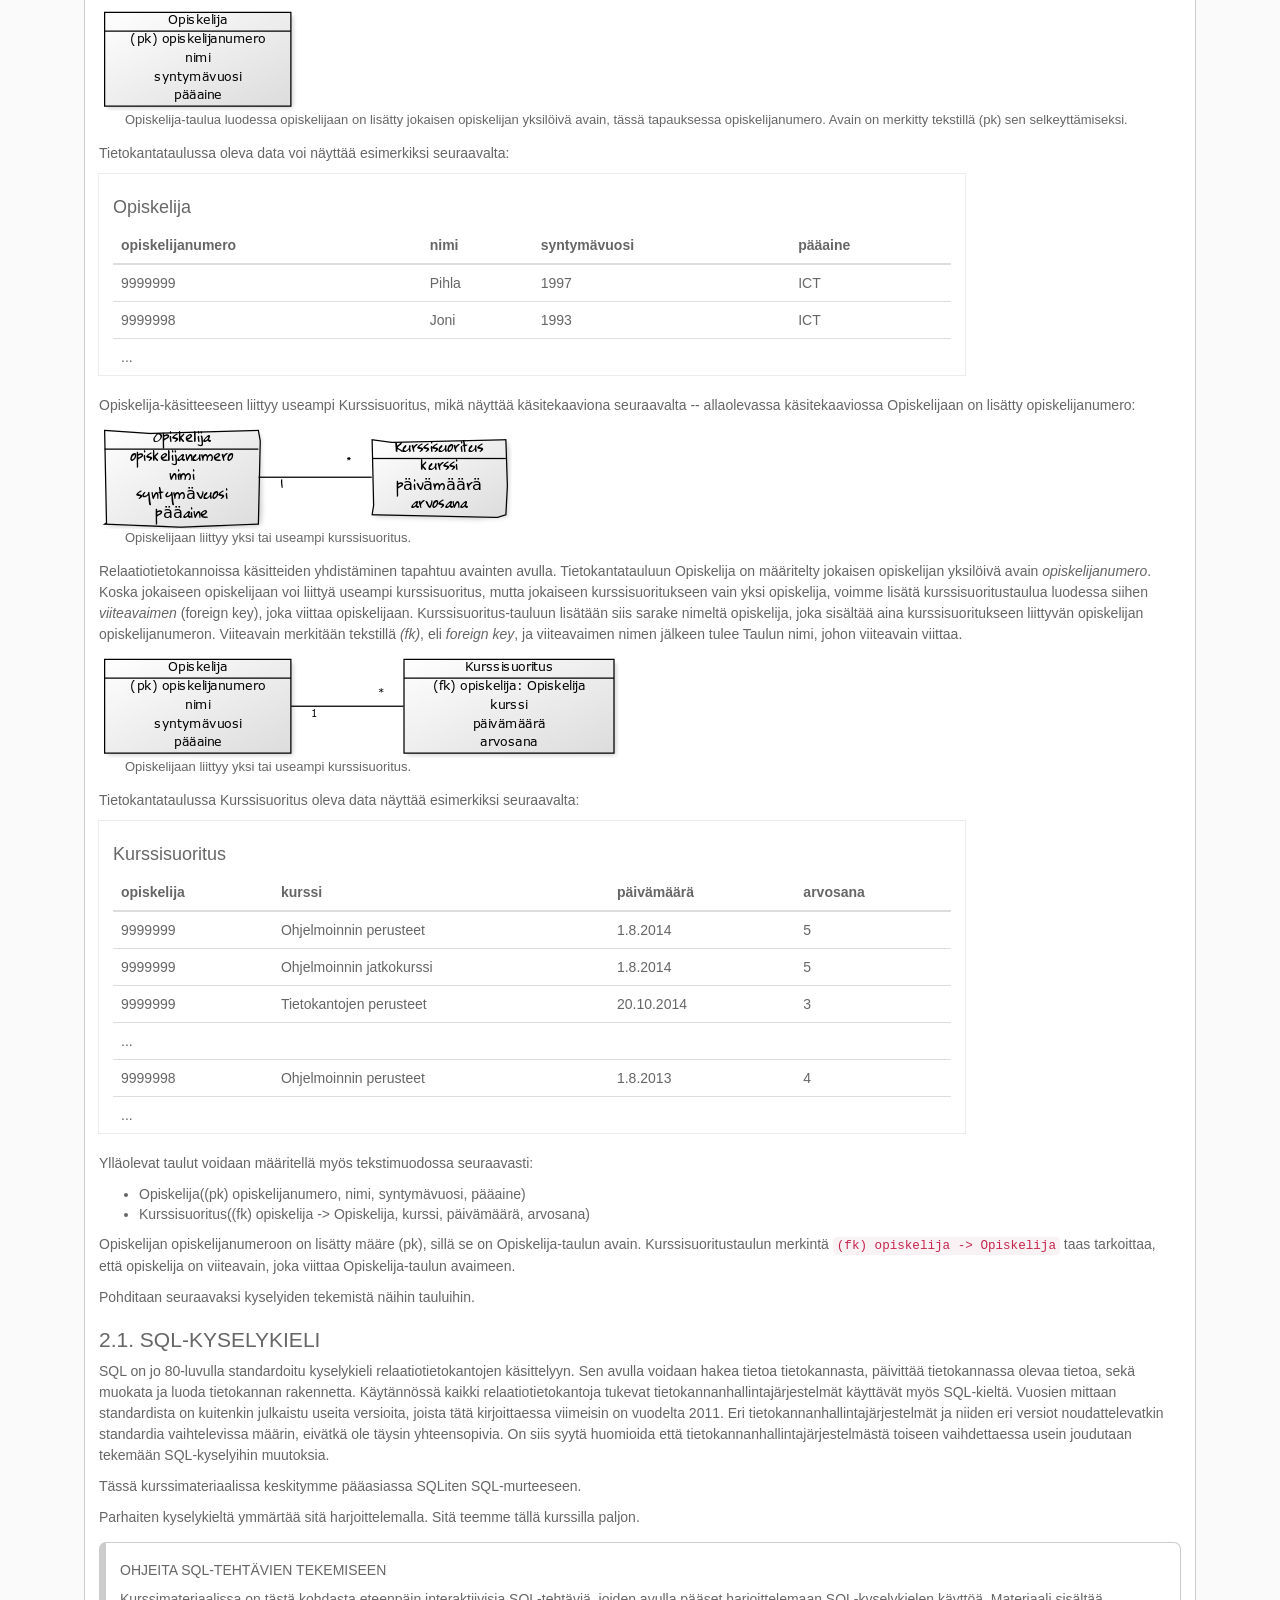
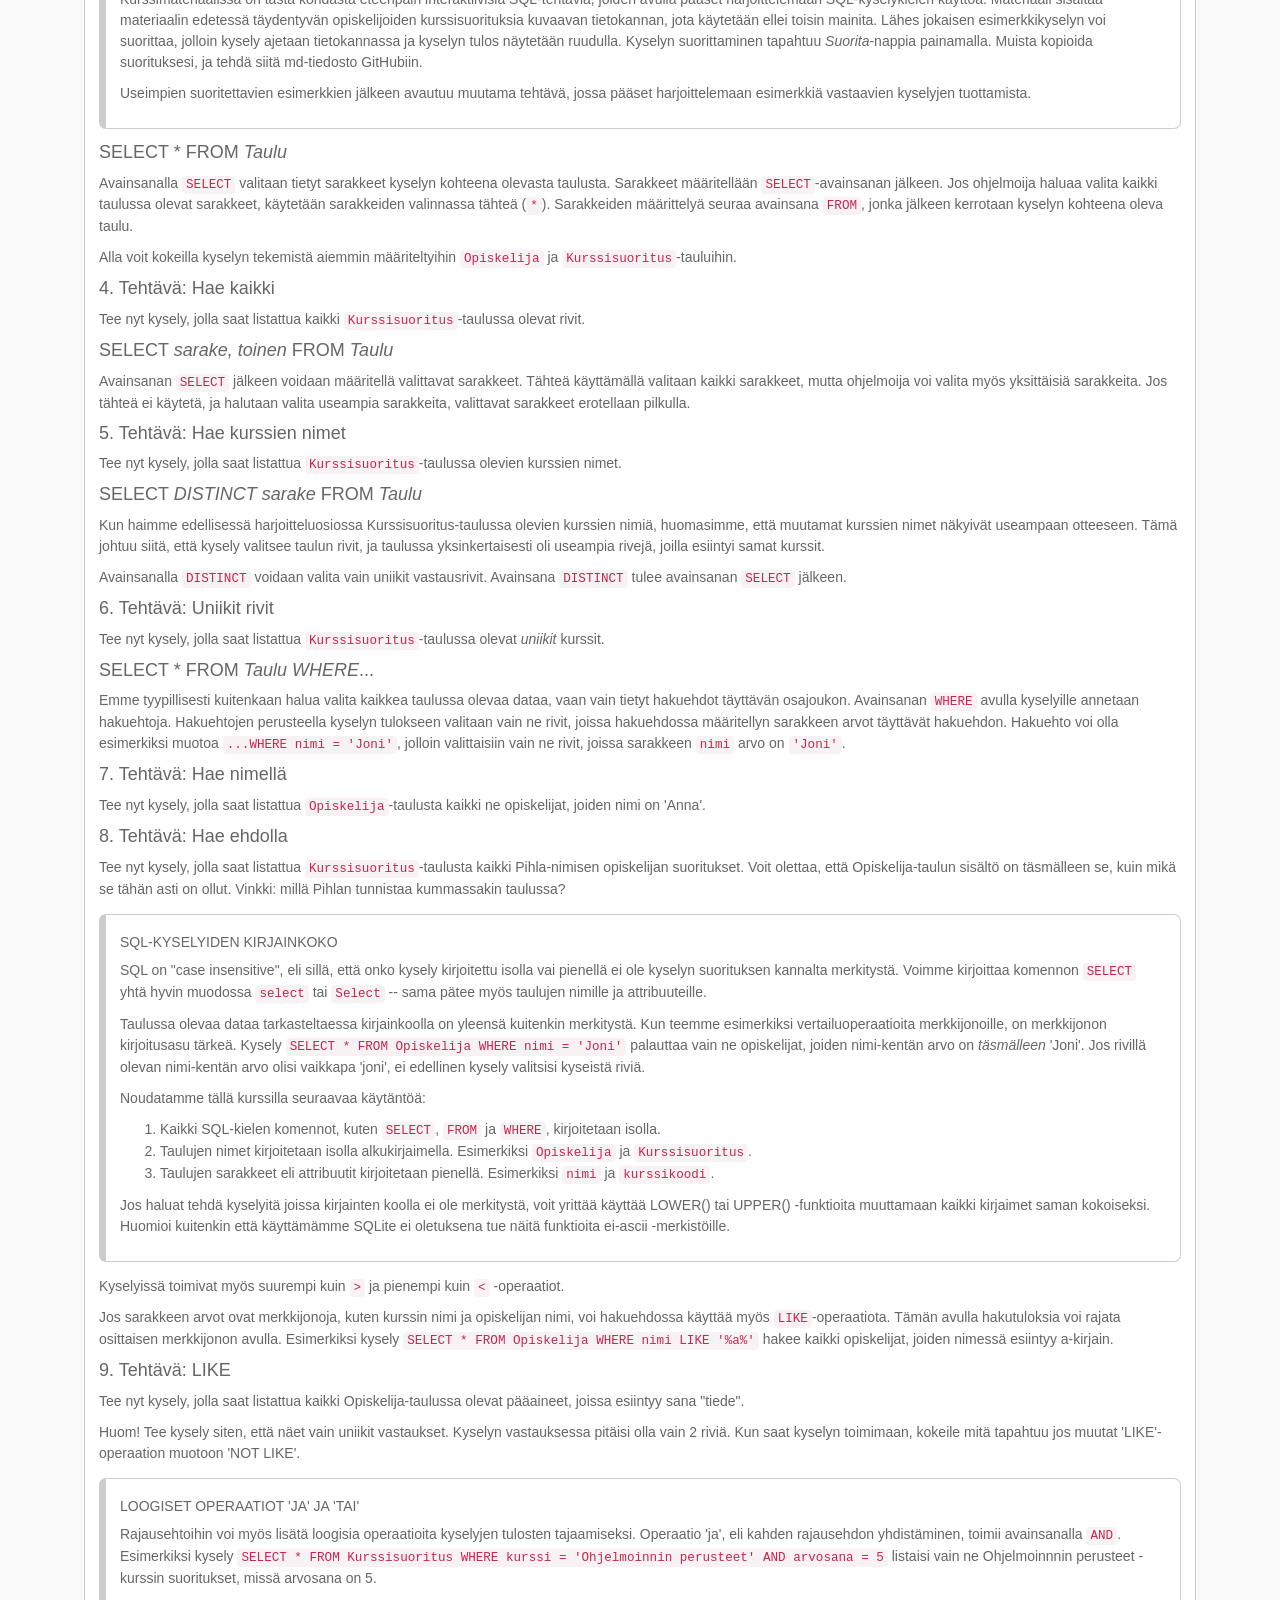
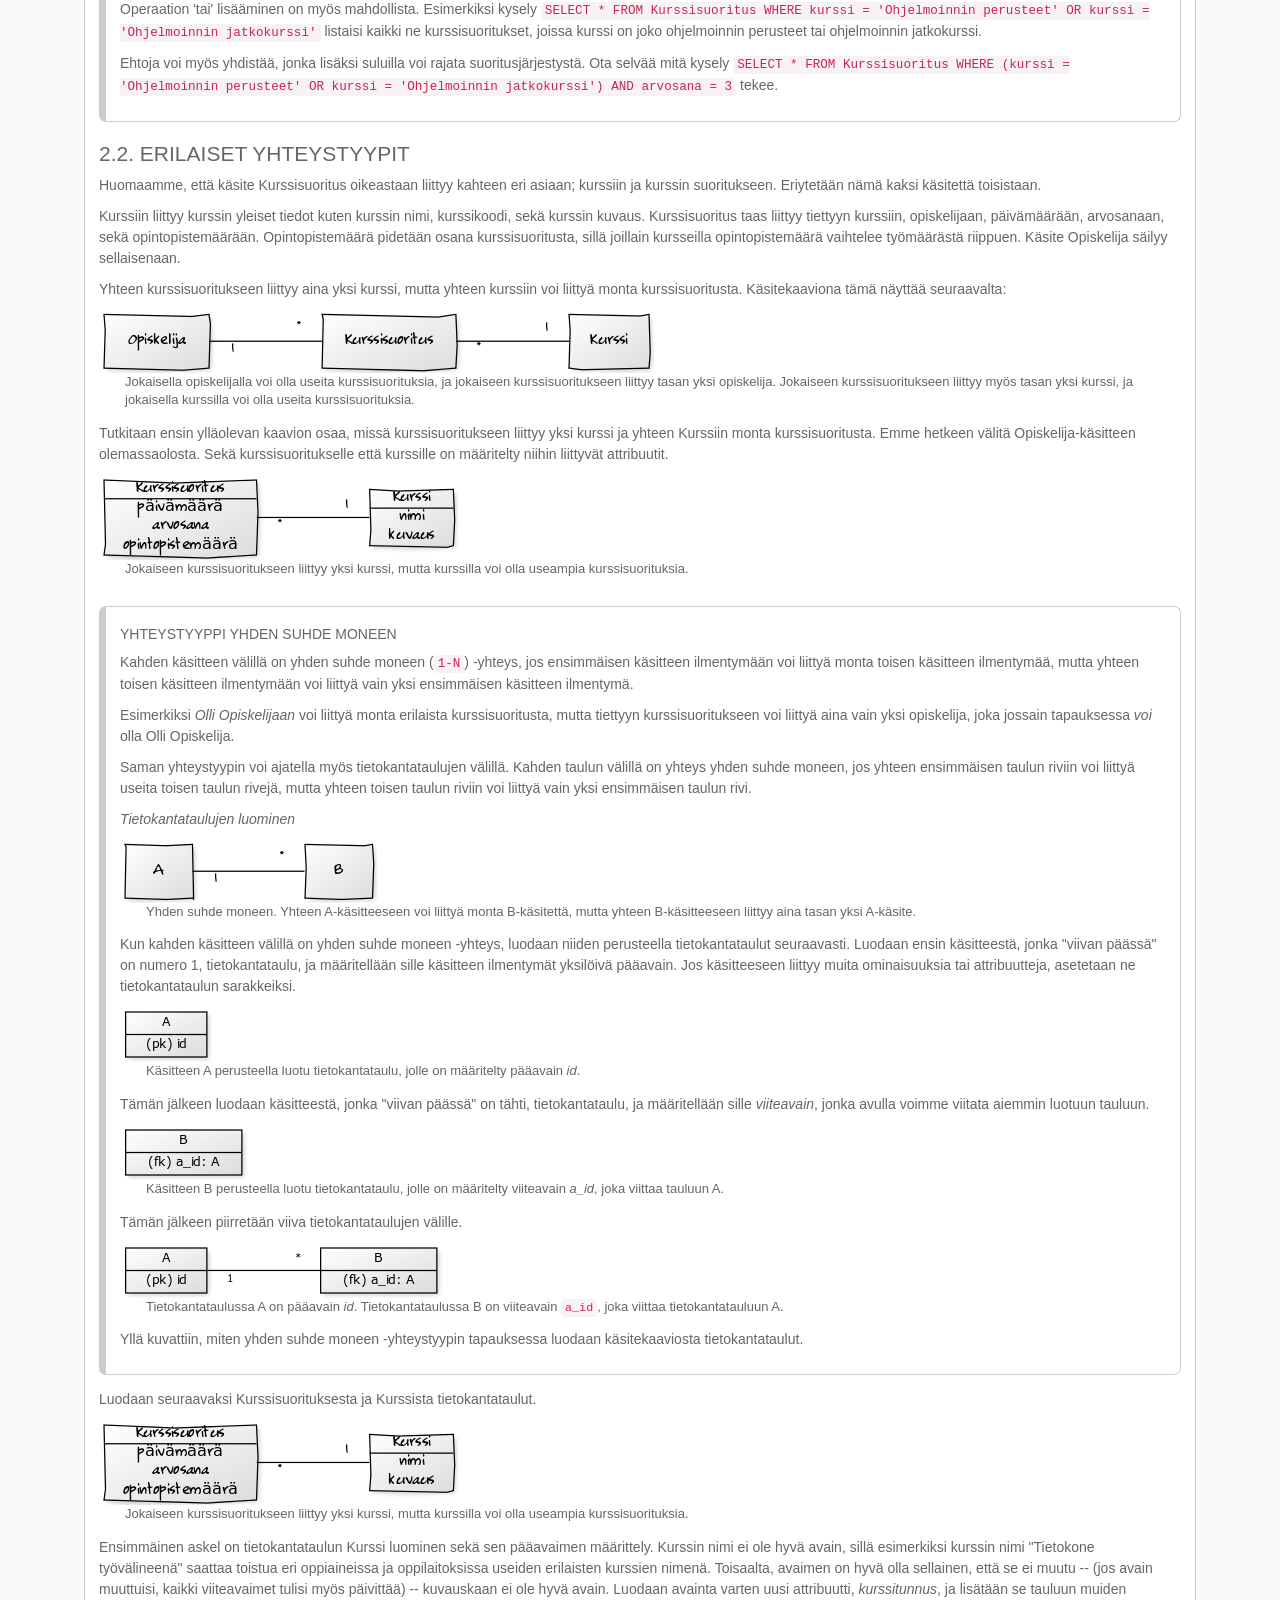
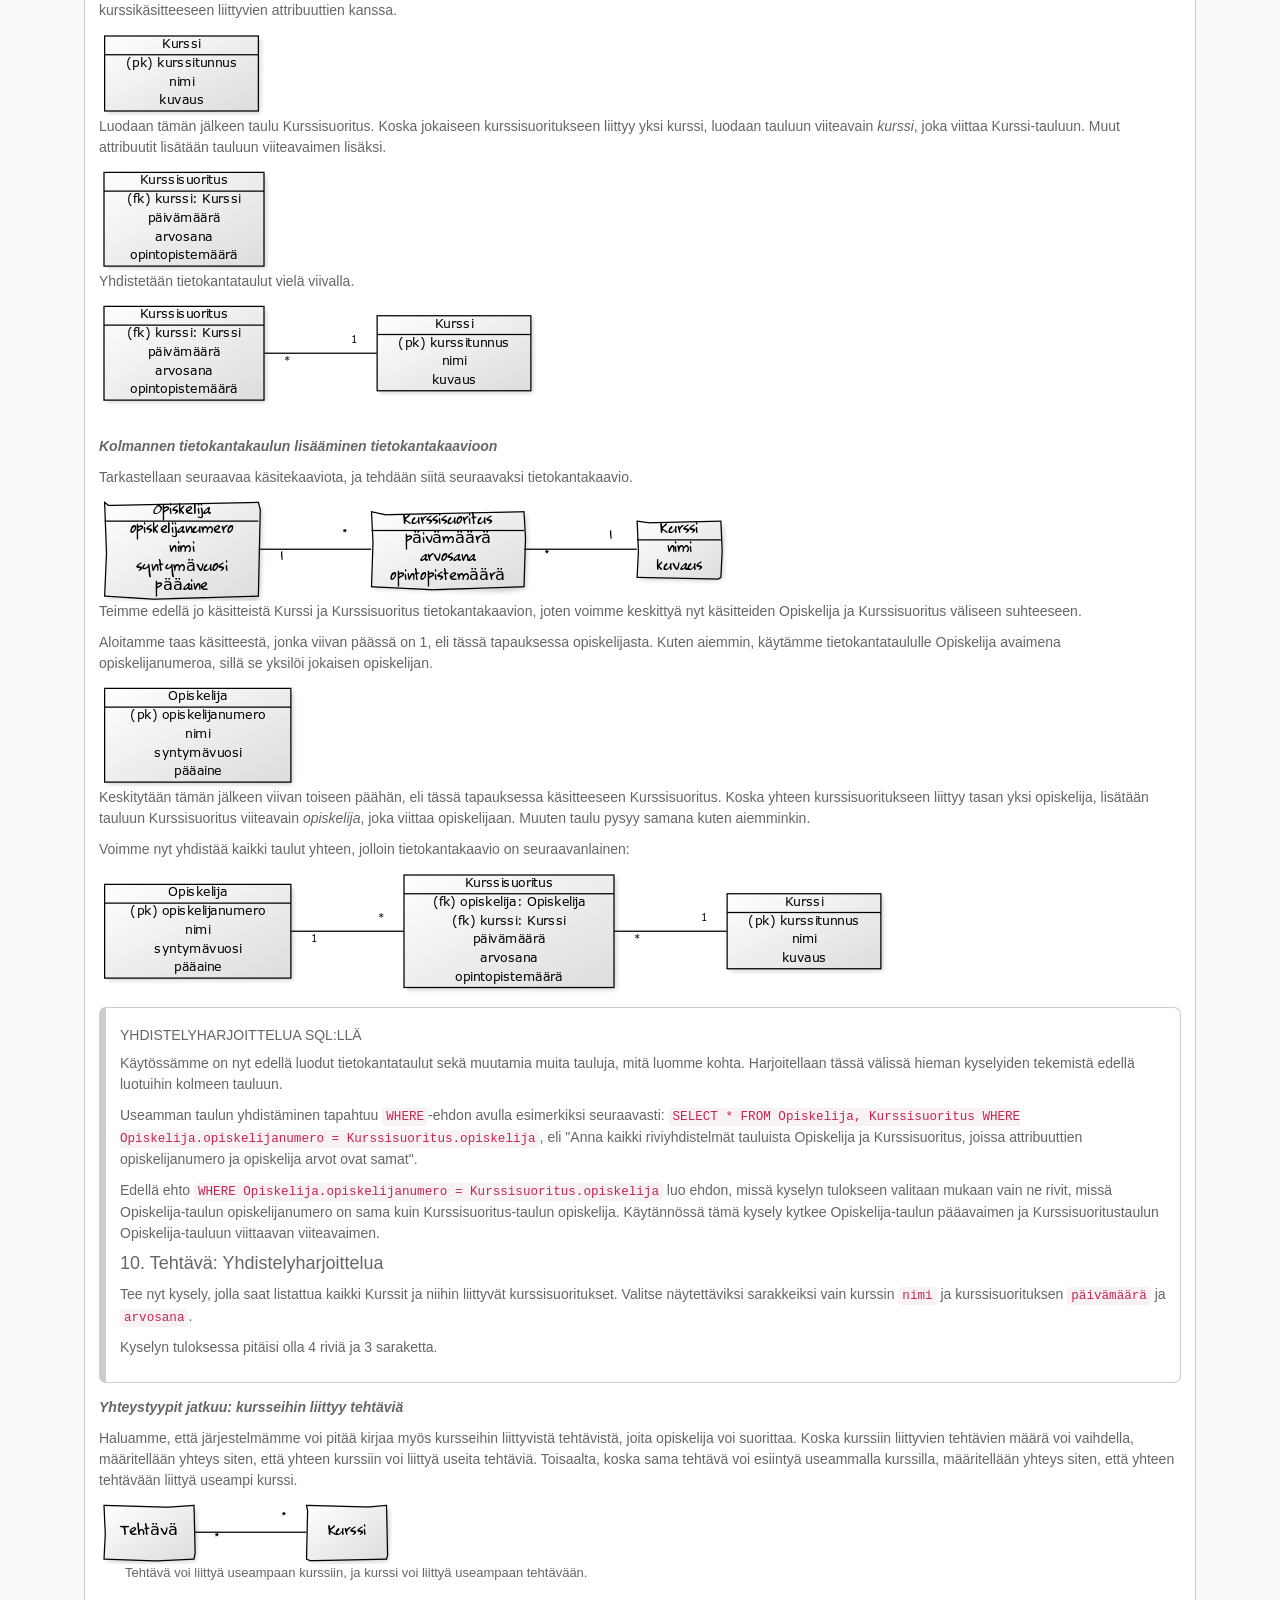
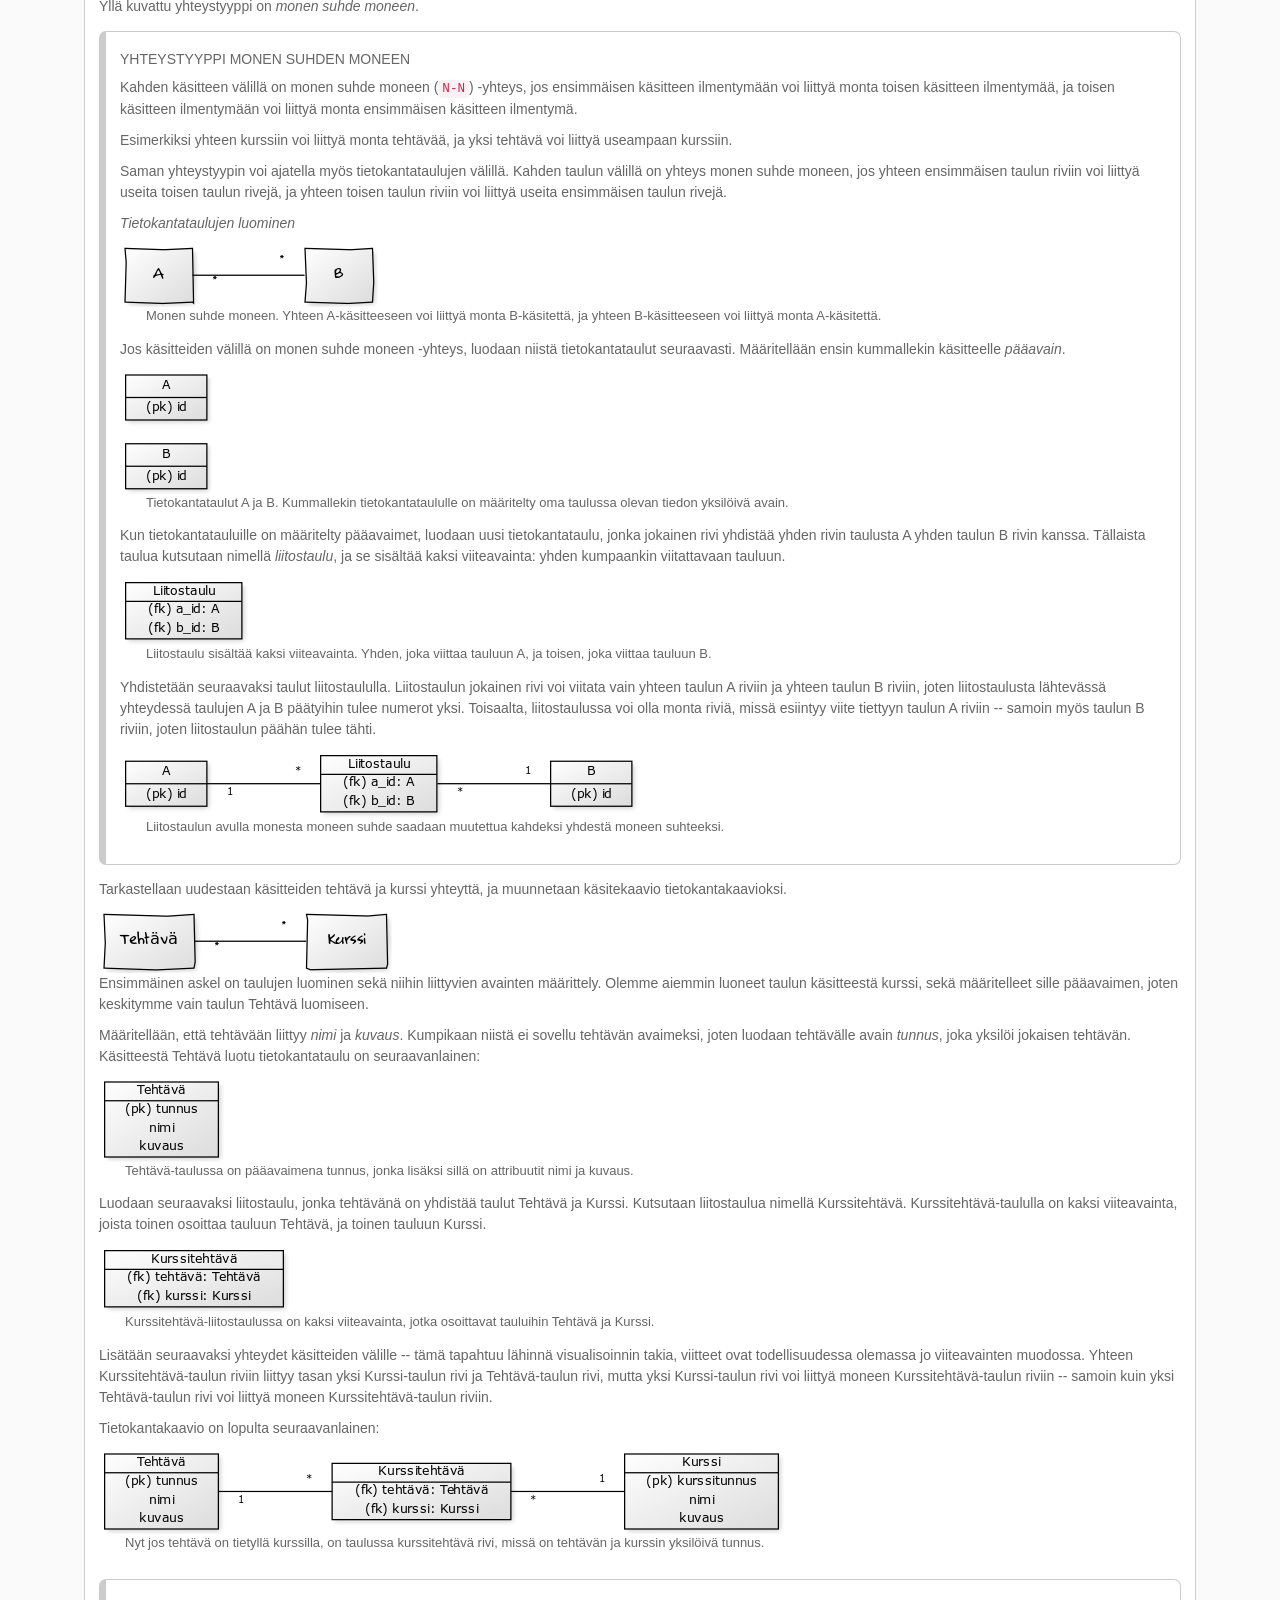
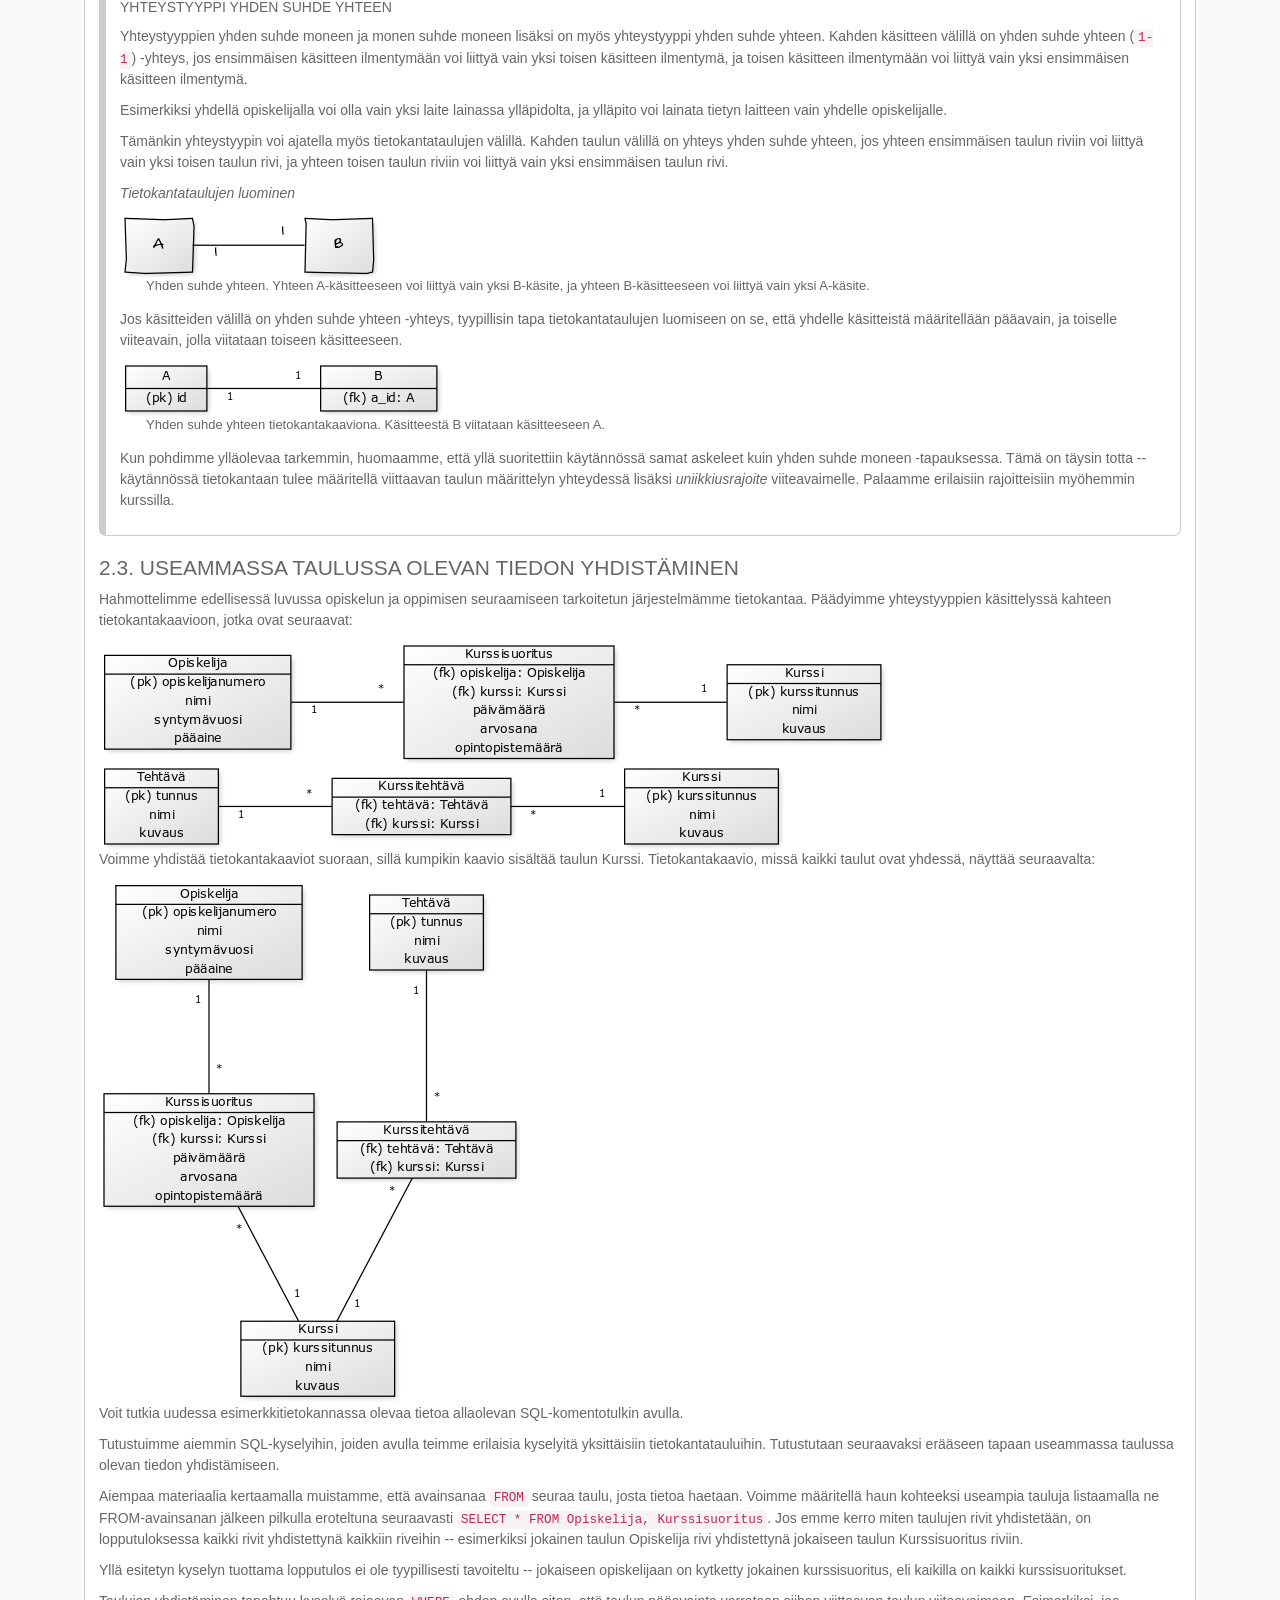
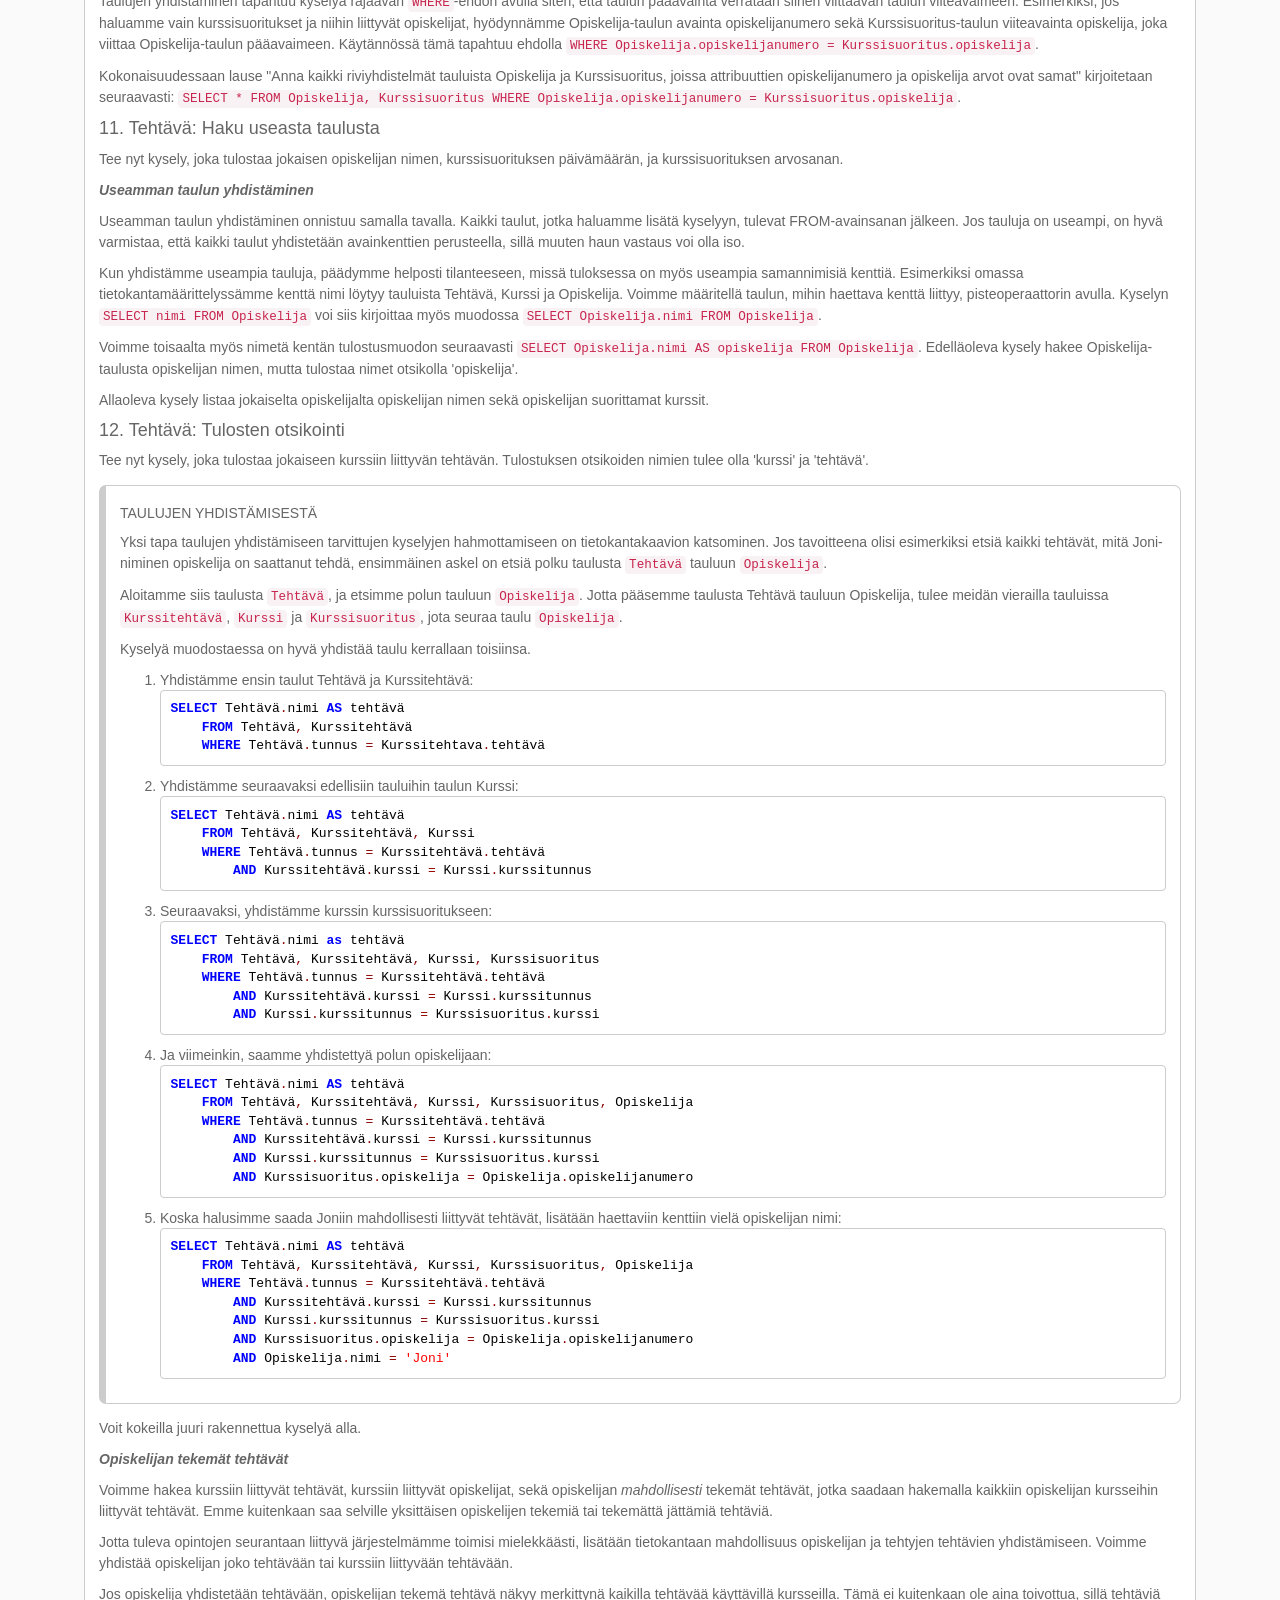
==== commit 45463804: "added logic for submitting to db" ====
--- a/index.html
+++ b/index.html
@@ -112,6 +112,12 @@
 						ja
 						Maija? Palvelu pyrkii muunmuassa sisällyttämään läheiset nimien muunnokset hakutuloksiin, sillä
 						nimet muuttuvat ajan myötä. </b></p>
+						<br />
+						<form>
+							<textarea id="task1" class="form-control ng-pristine ng-valid ng-touched" rows="4" cols="80"></textarea>
+							<br />
+							<button class="btn btn-default" type="submit">Tallena</button>
+						</form>
 			</aside>
 
 			<p>Nykyään tietokantoja on kaikkialla. Tämä kurssimateriaali sijaitsee tietokannassa, kurssitehtäviin
@@ -3151,6 +3157,7 @@
 	<script src="js/directives.js"></script>
 	<!-- Erikan login logiikka -->
 	<script src="js/login.js"></script>
+	<script src="js/submit.js"></script>
 </body>
 
 </html>
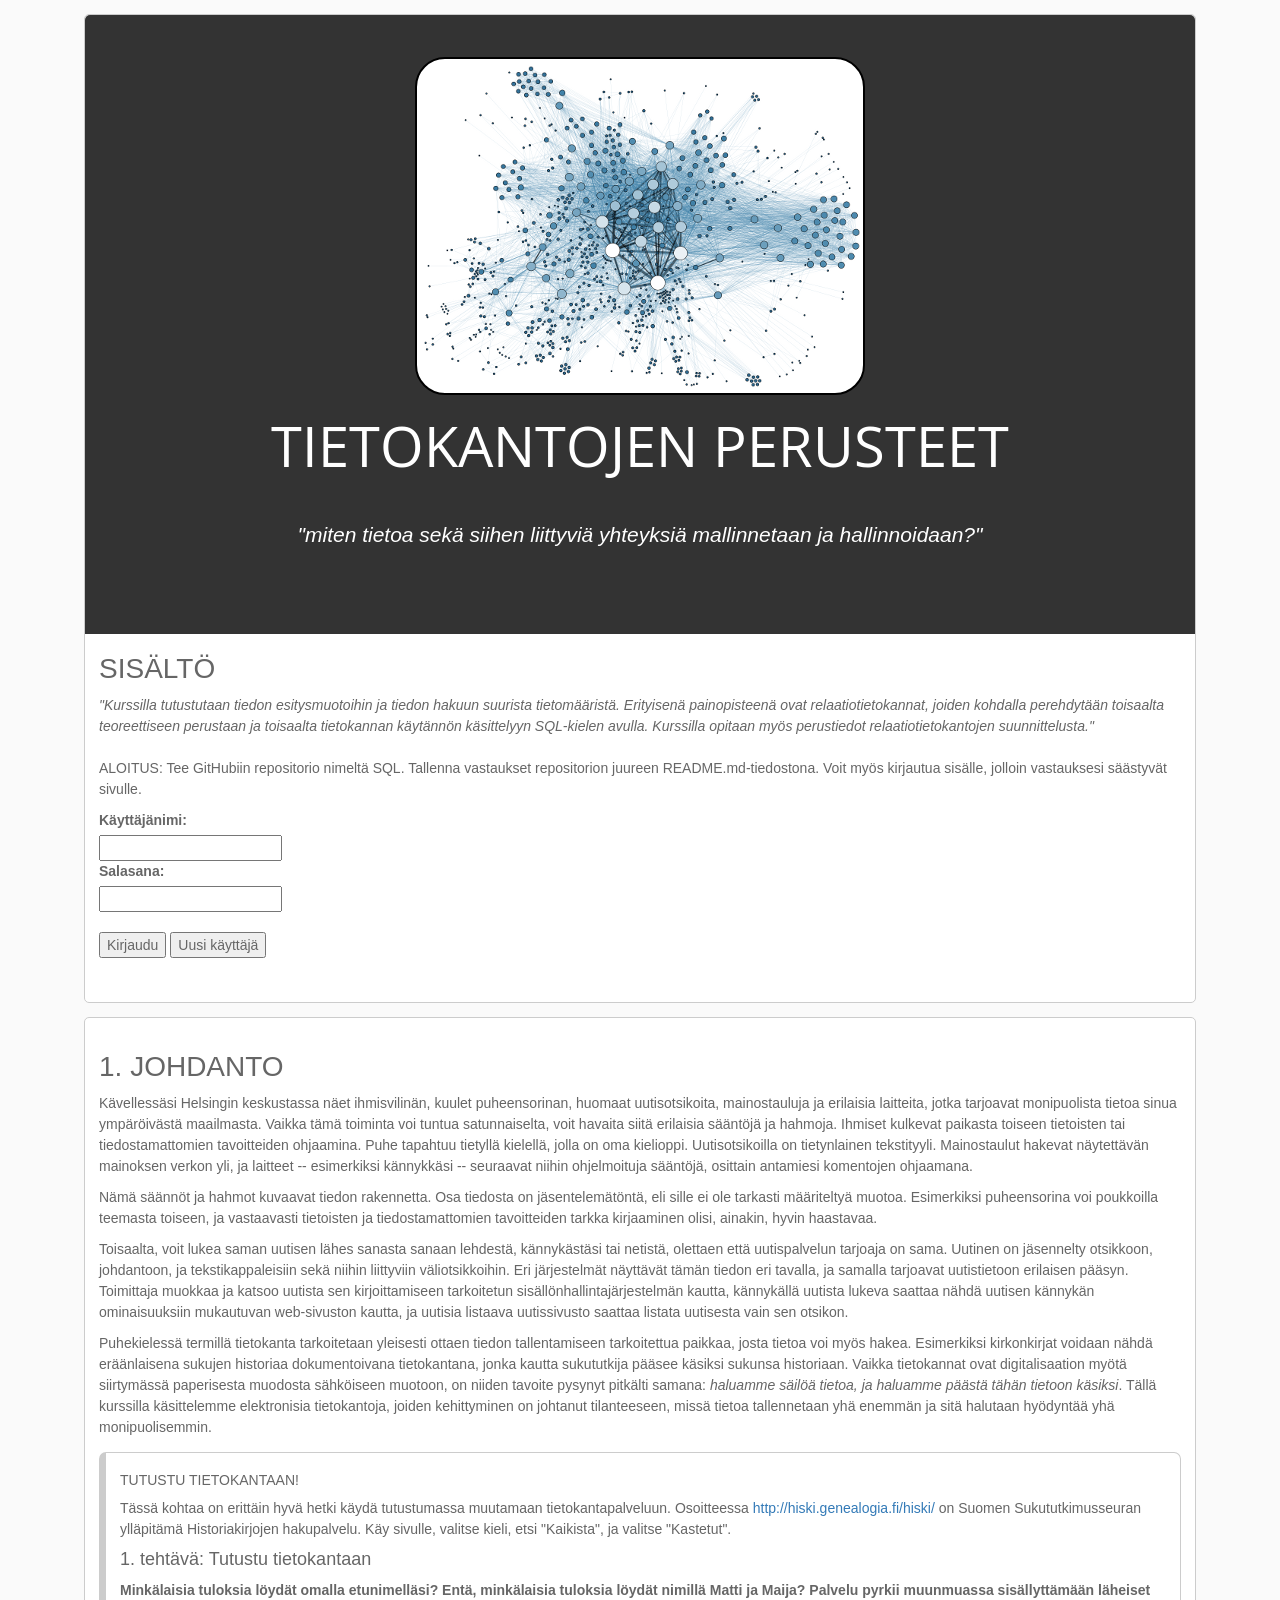
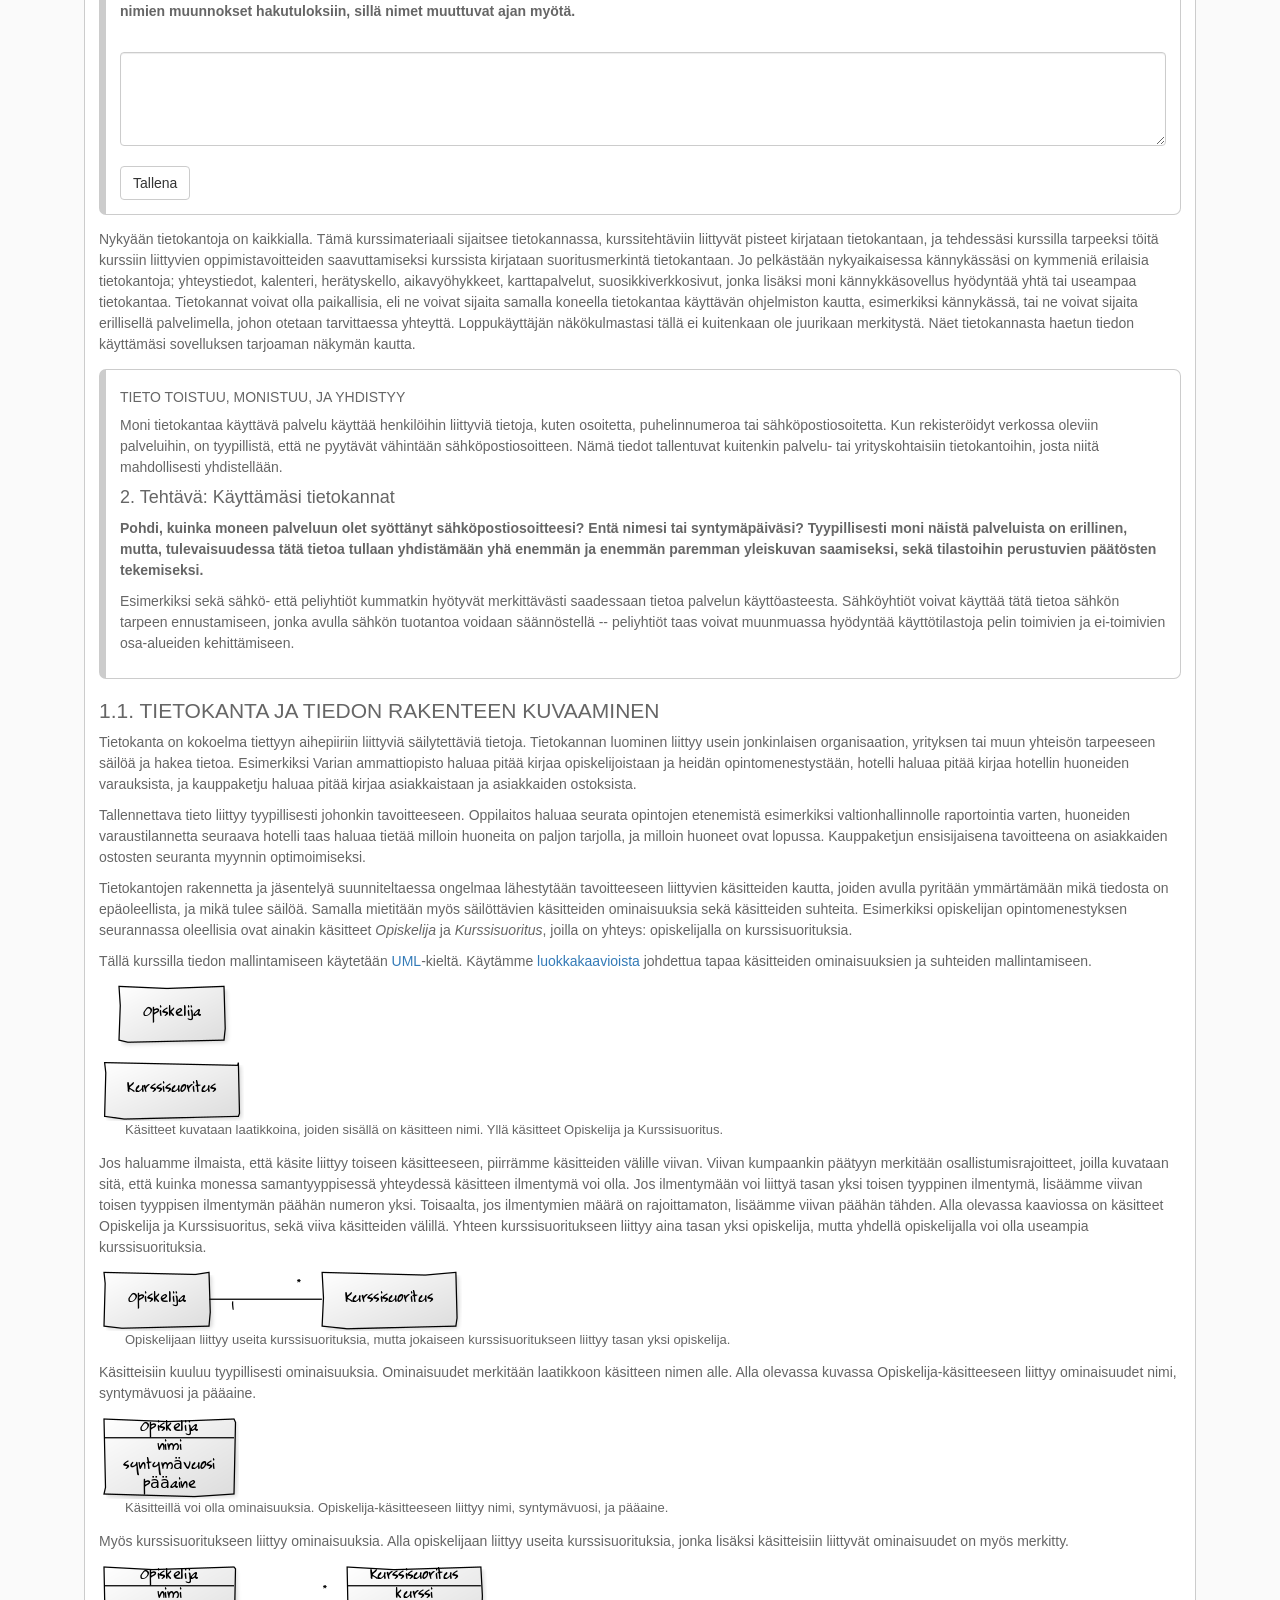
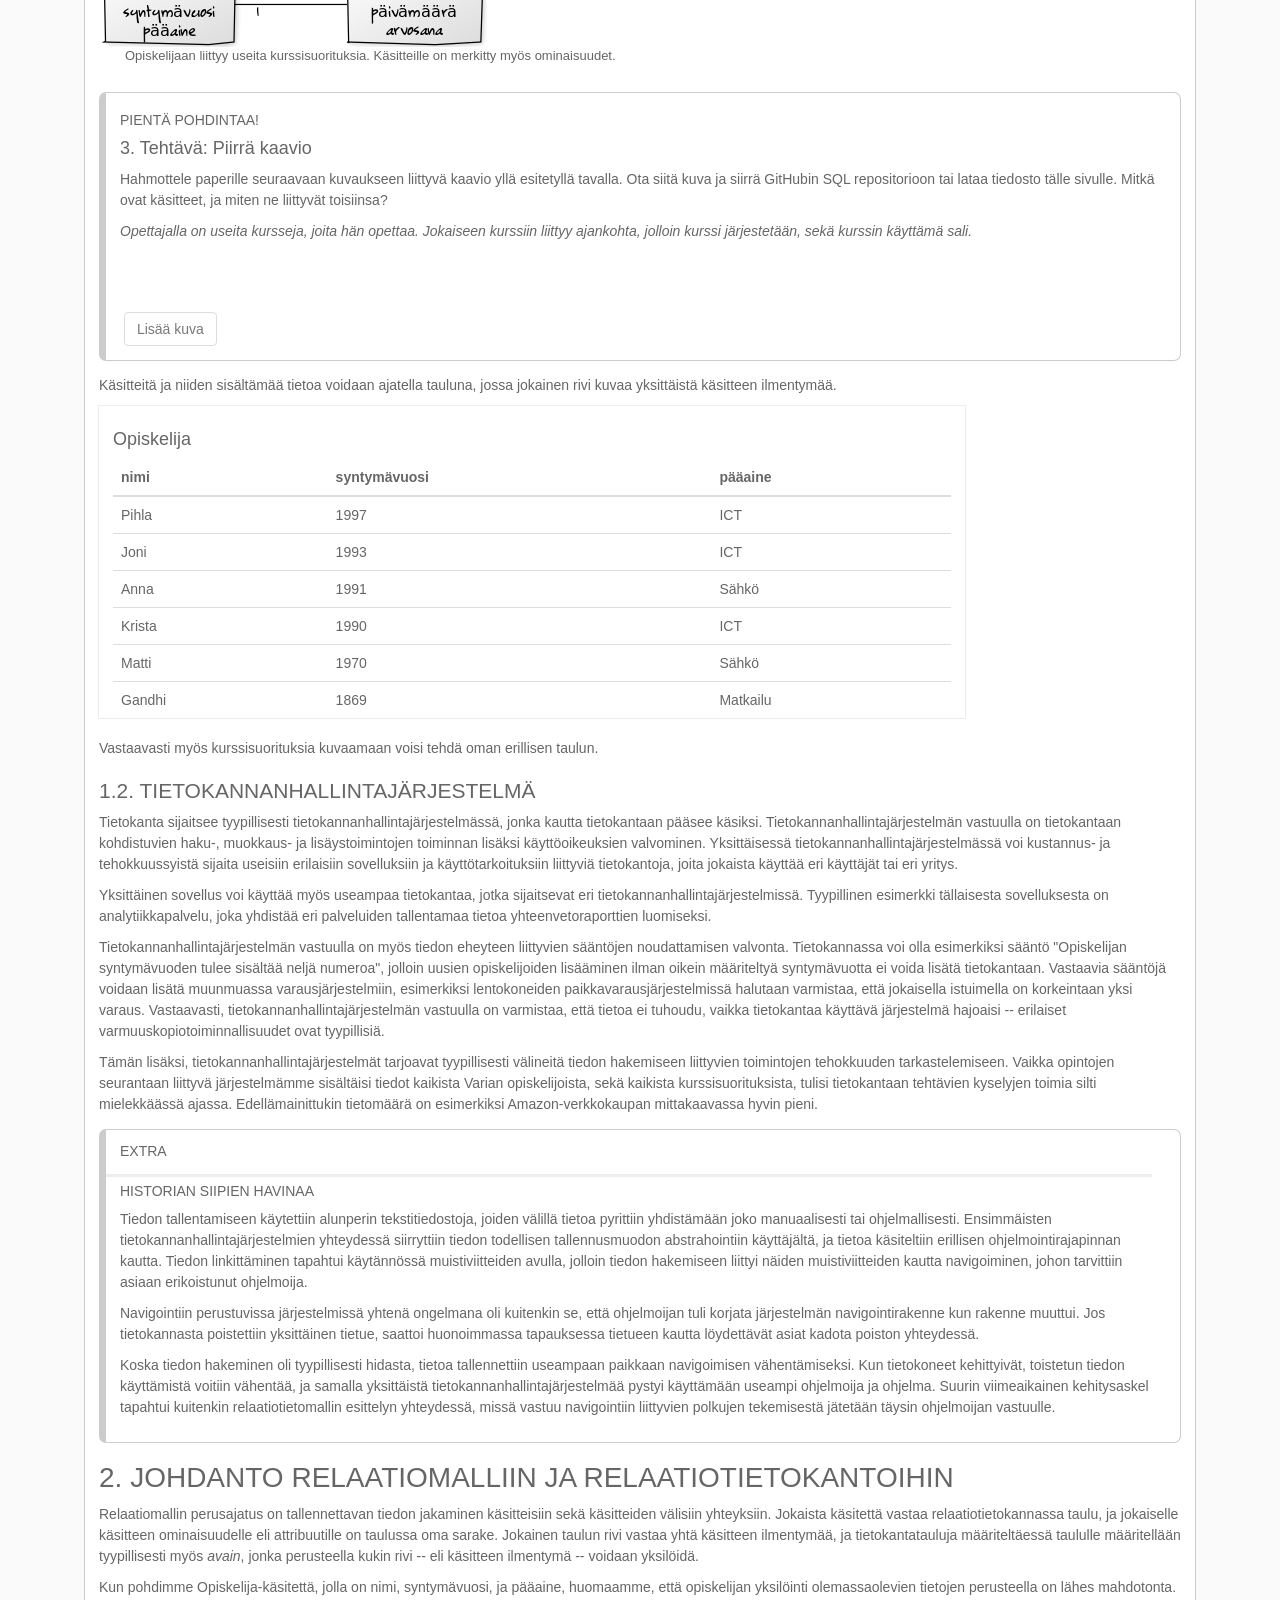
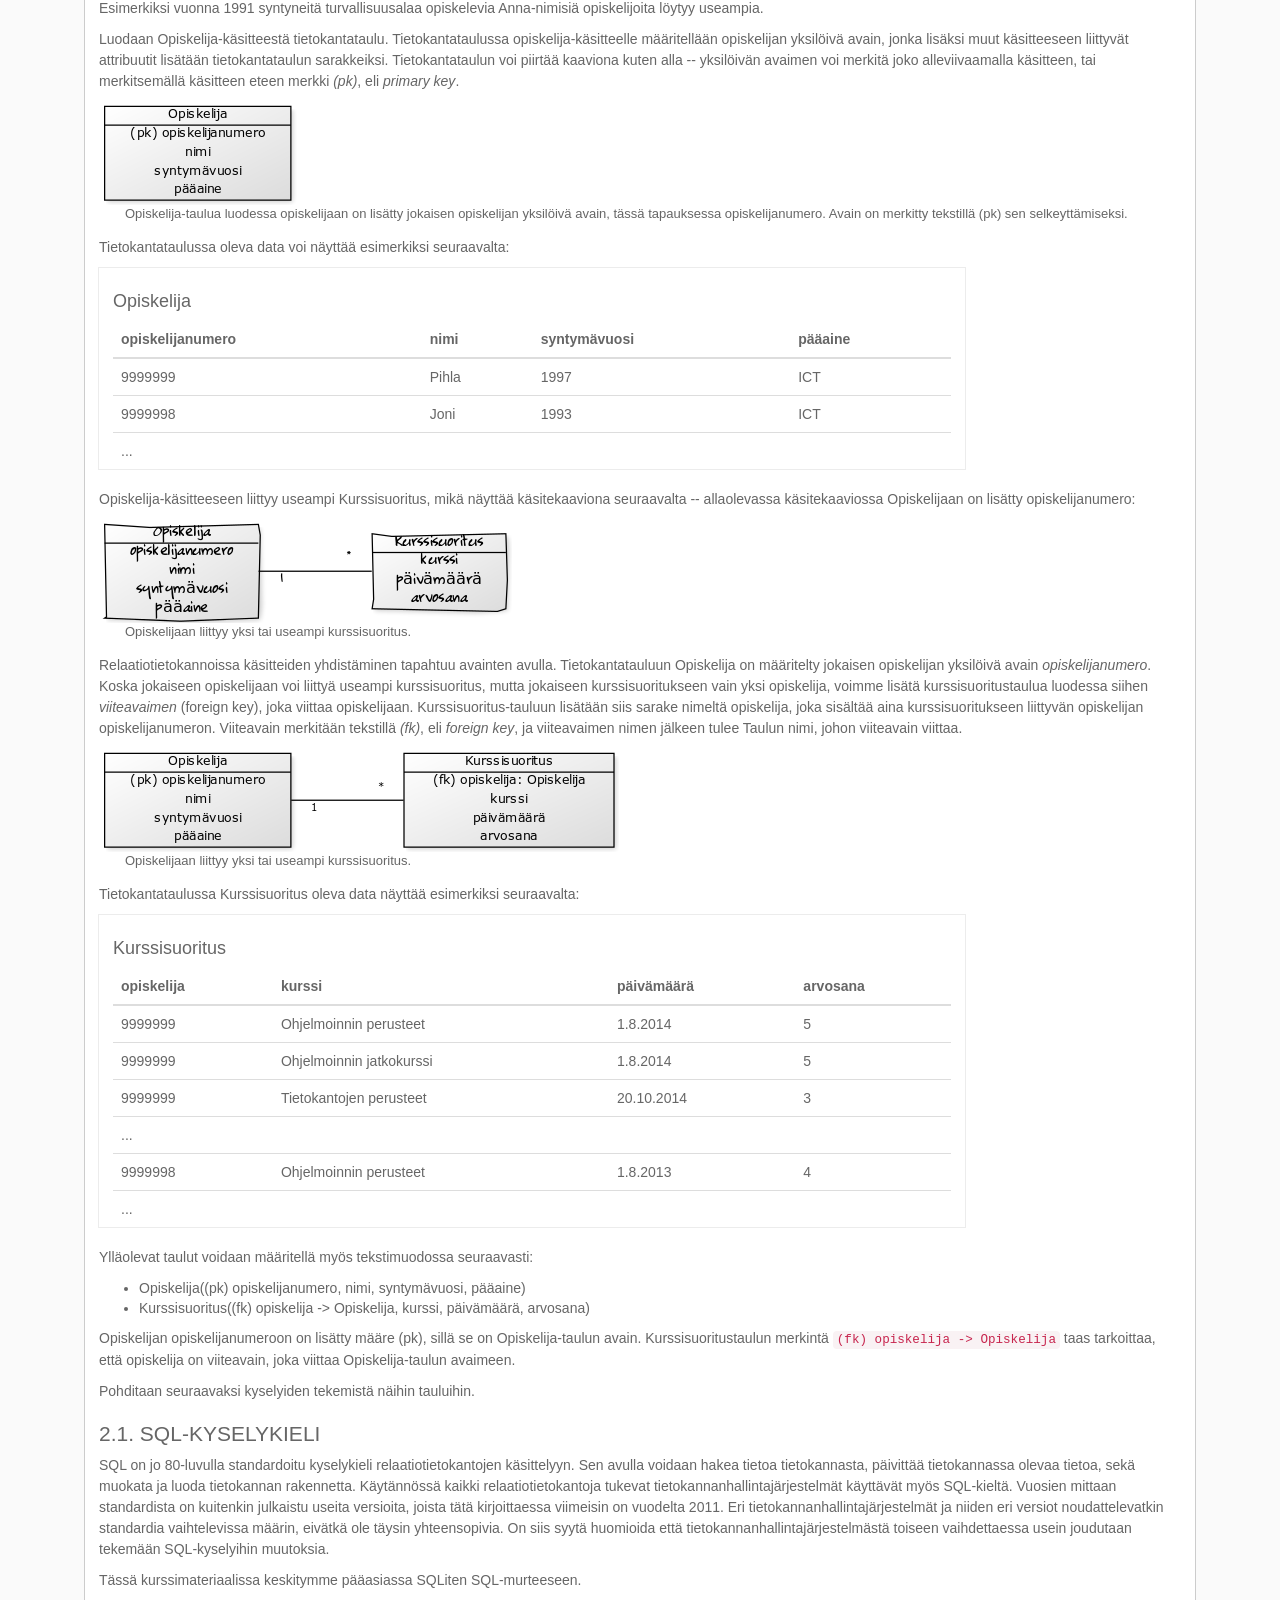
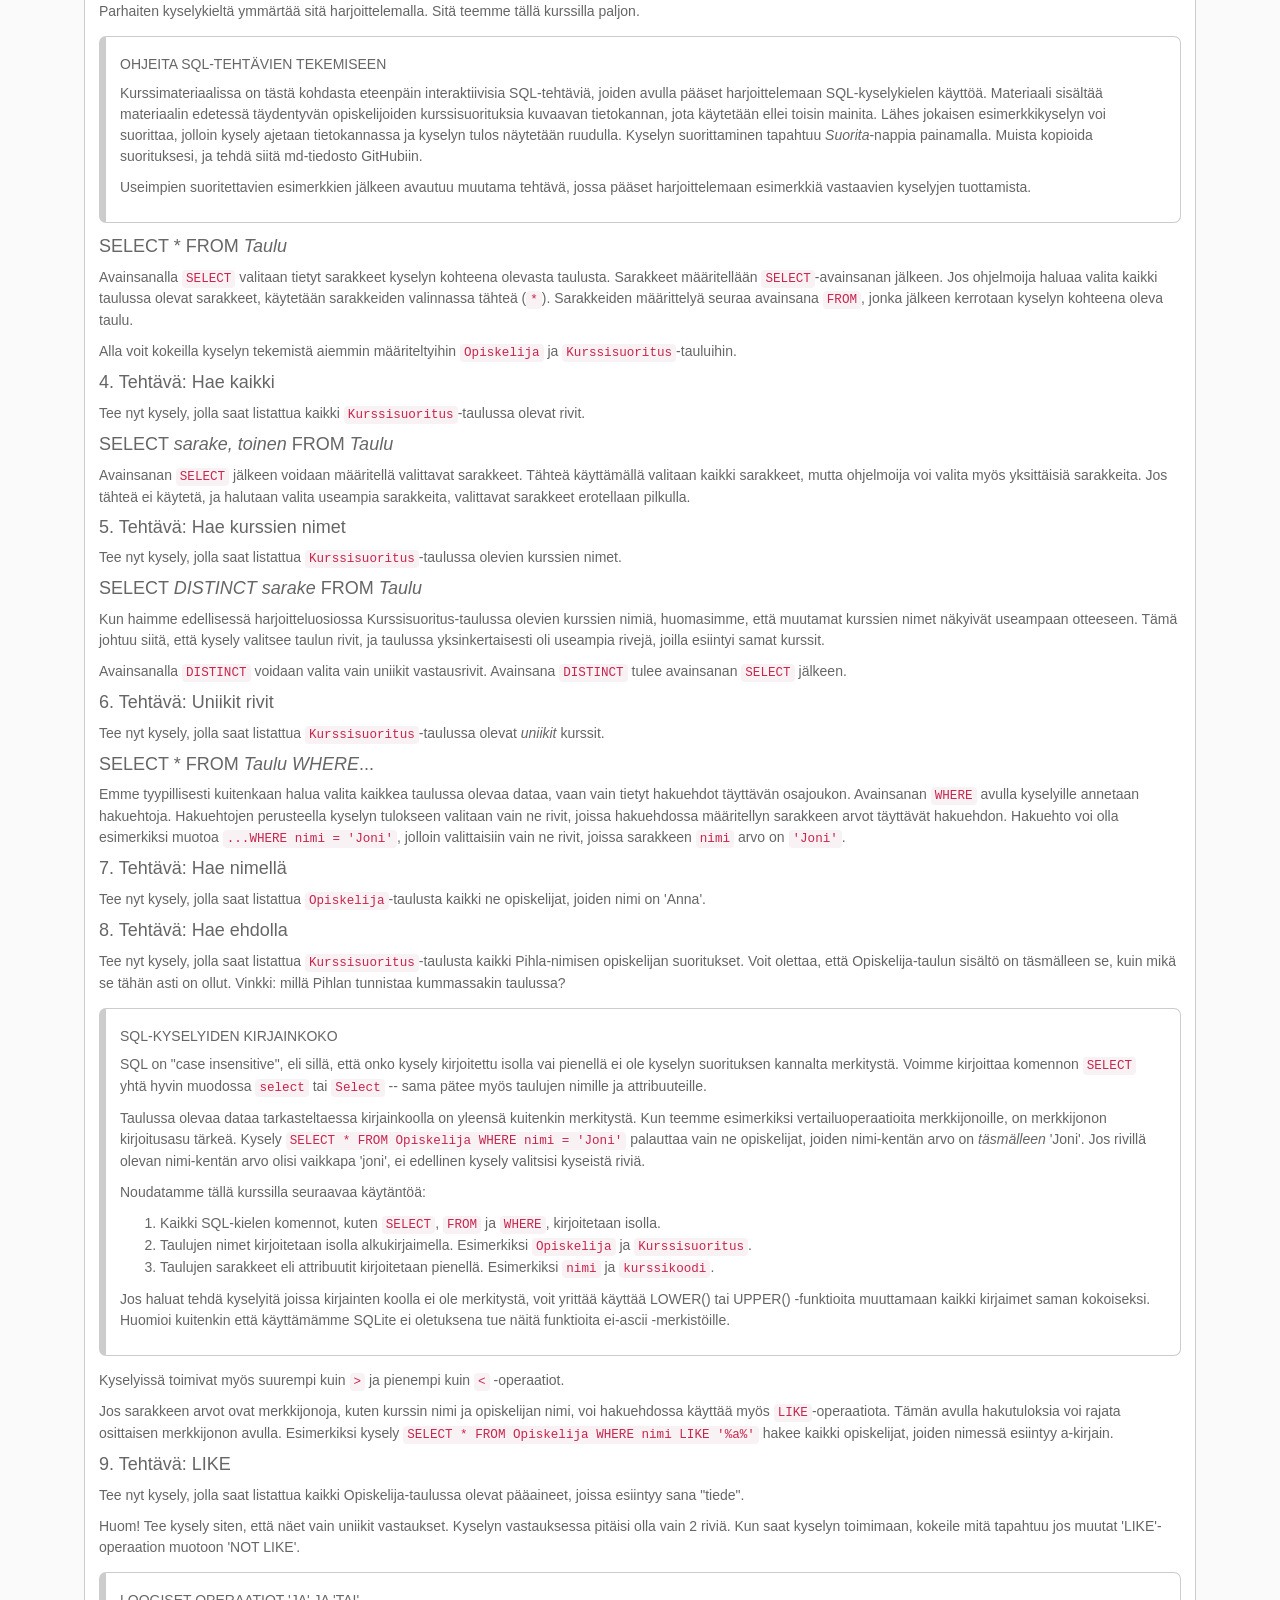
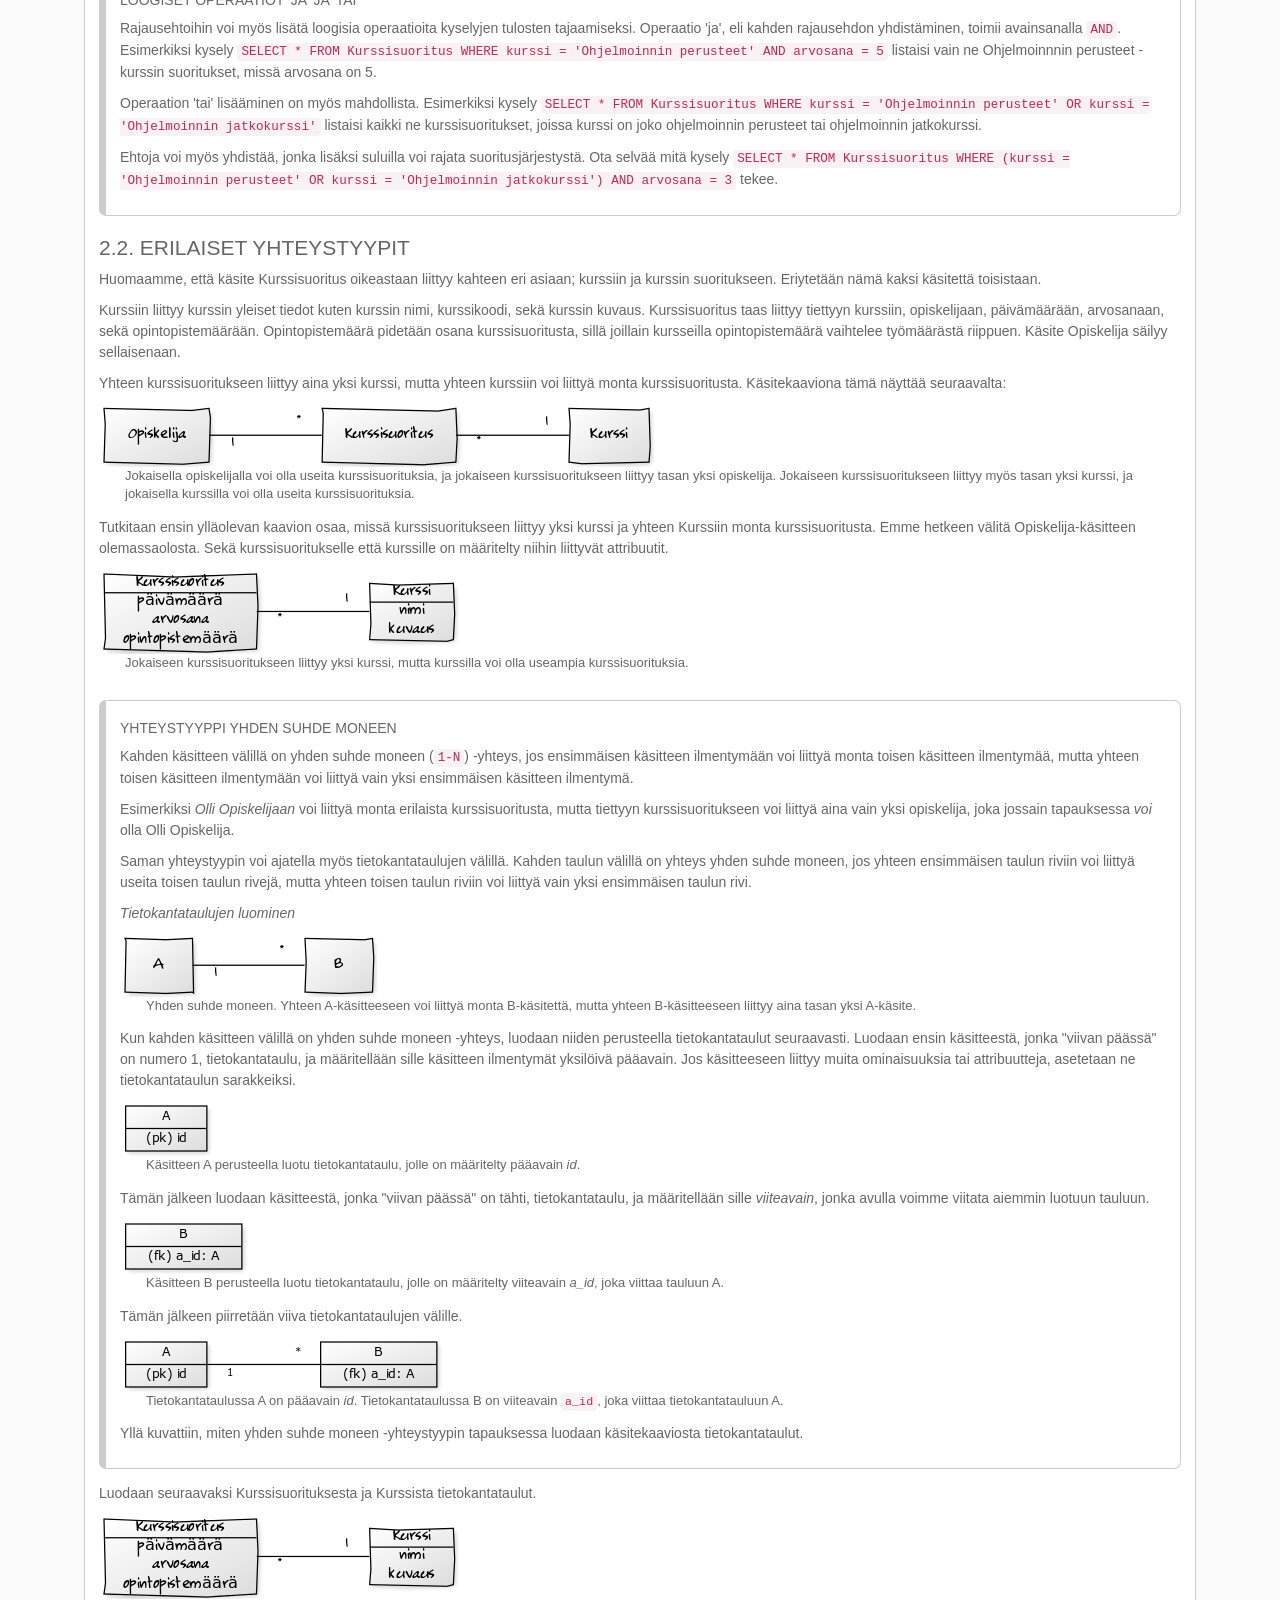
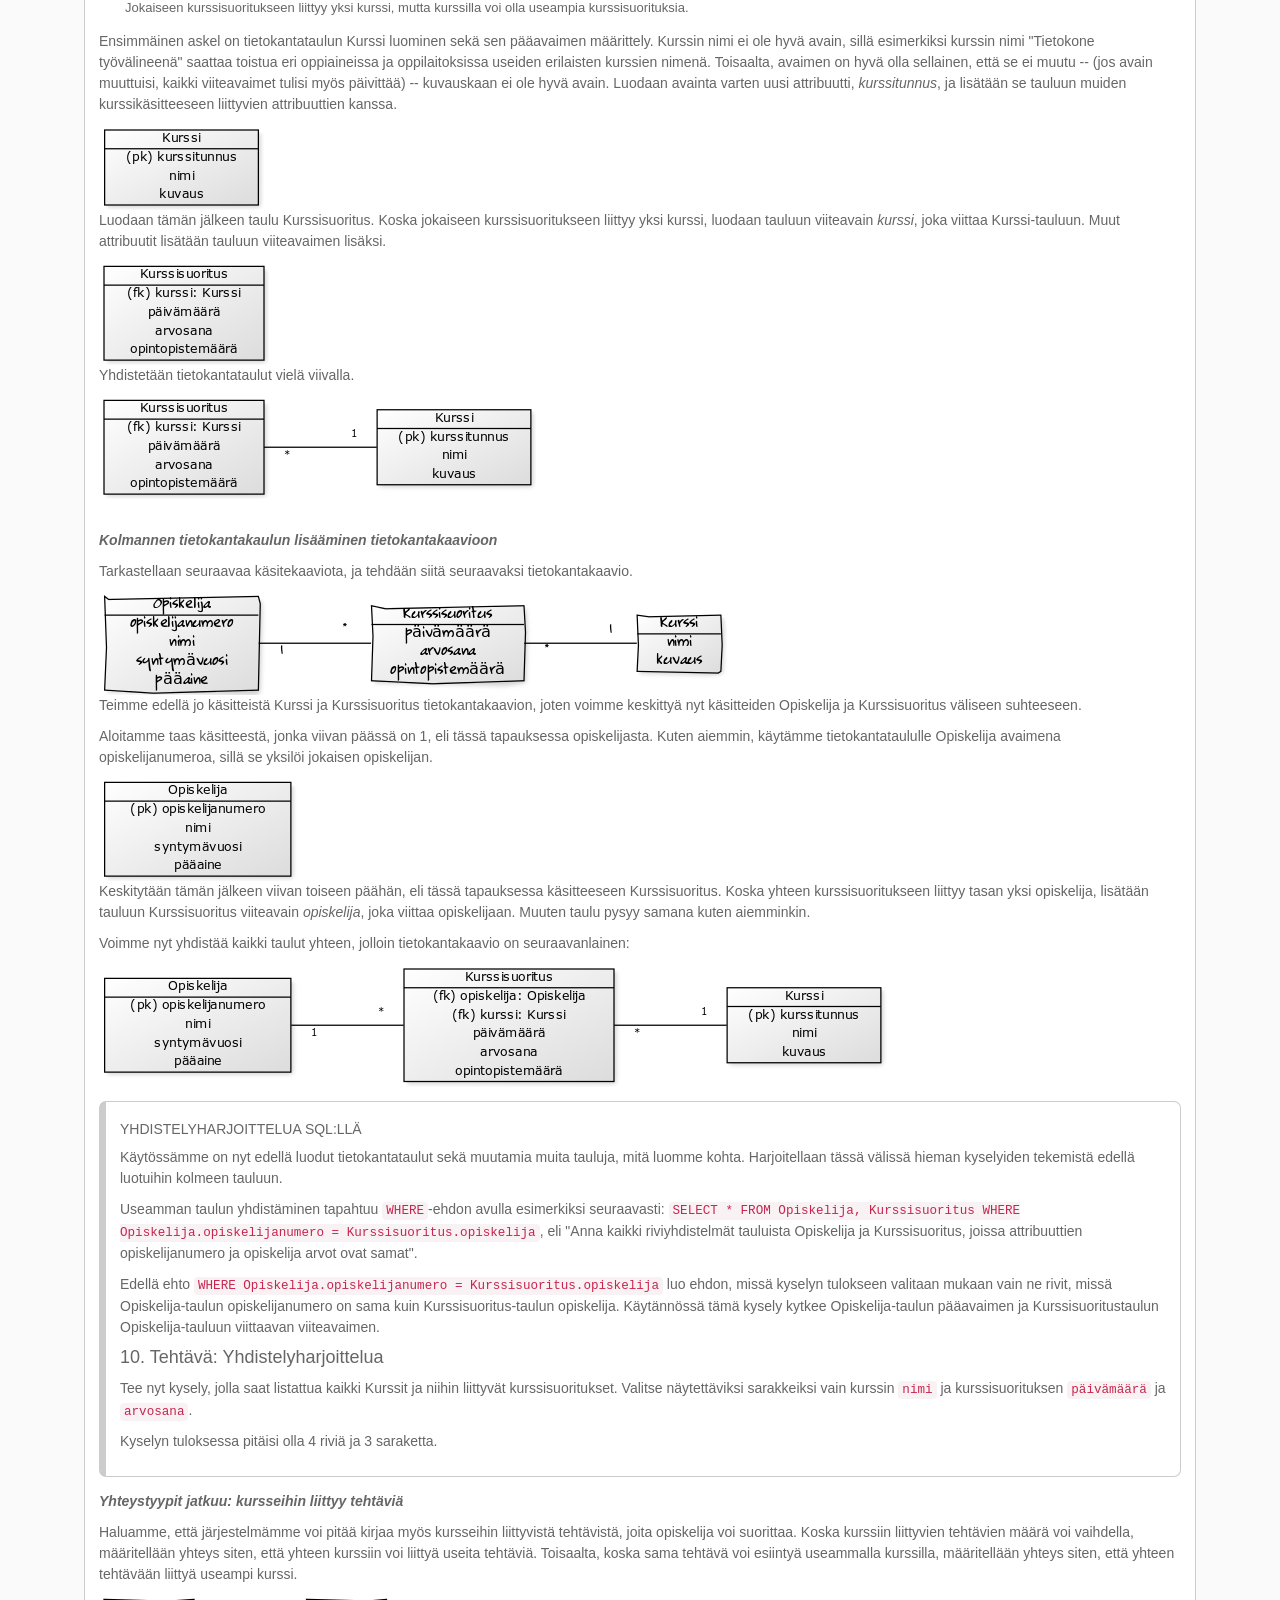
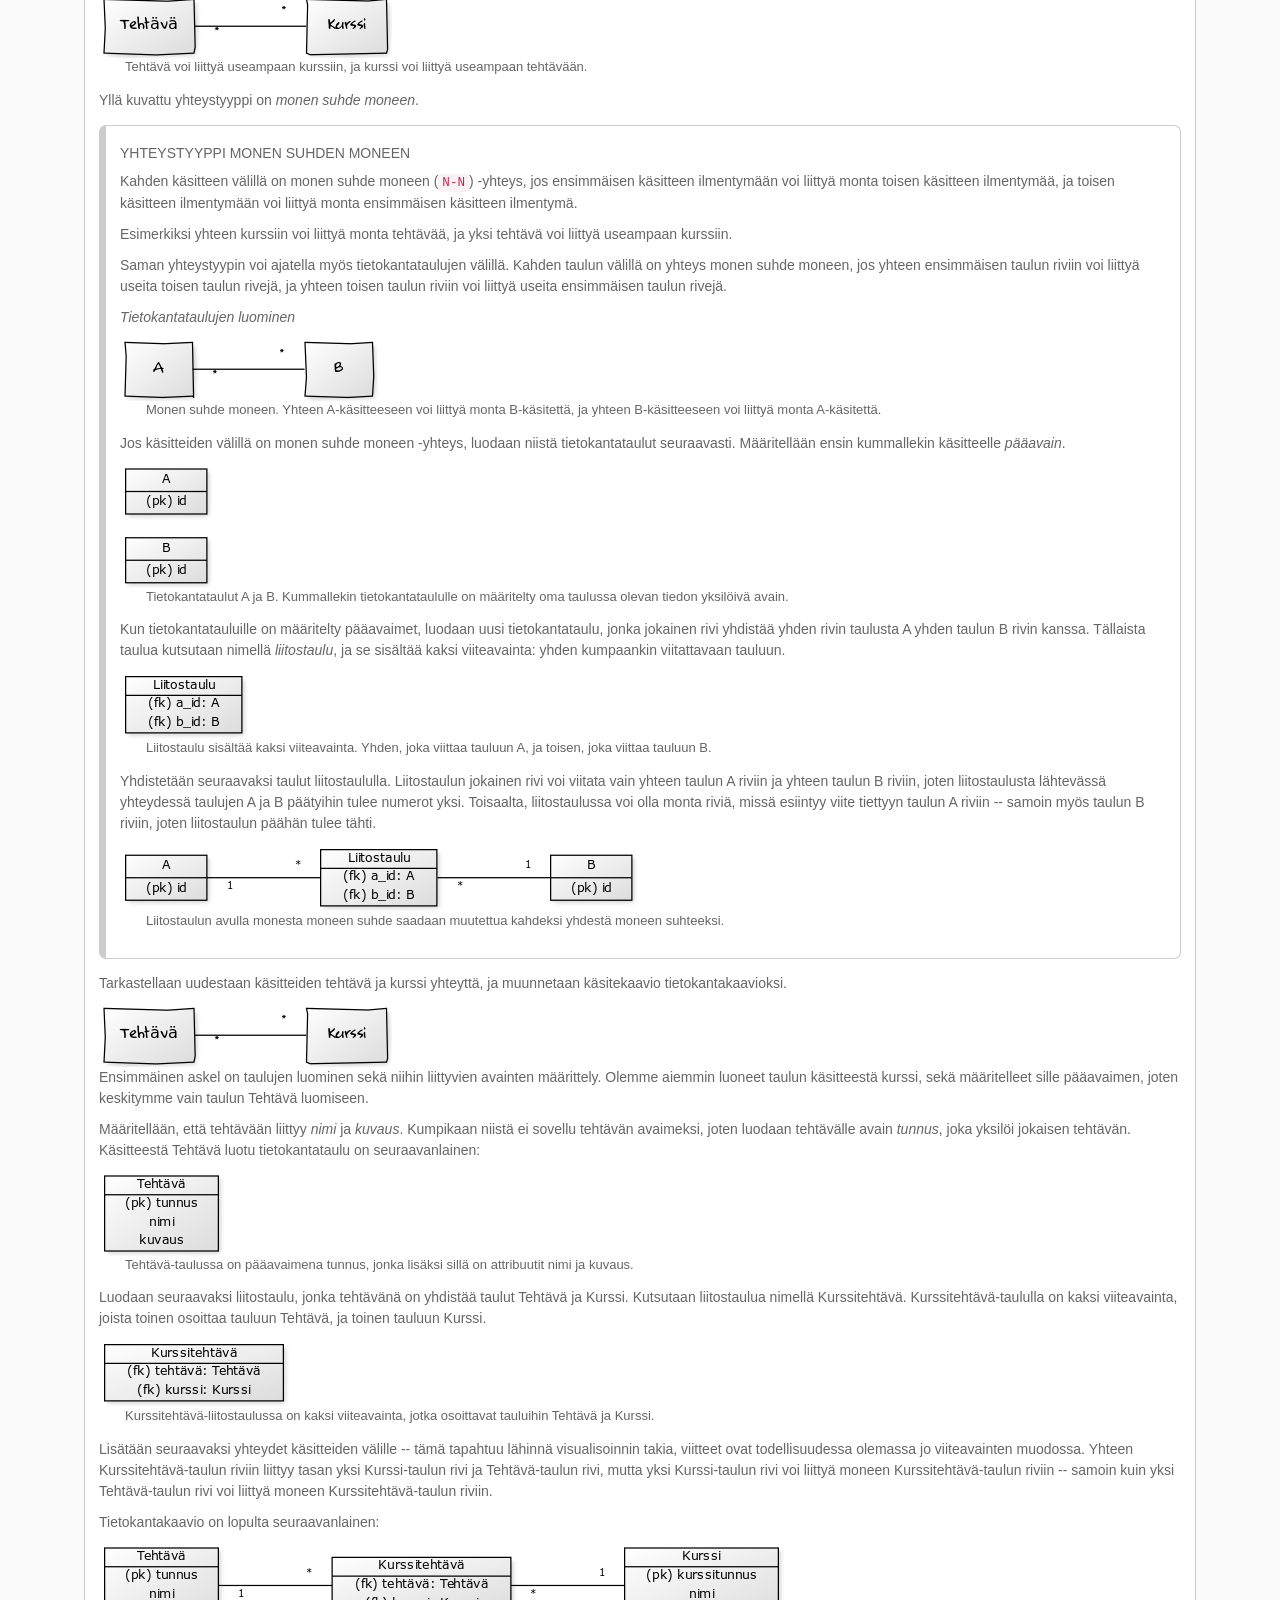
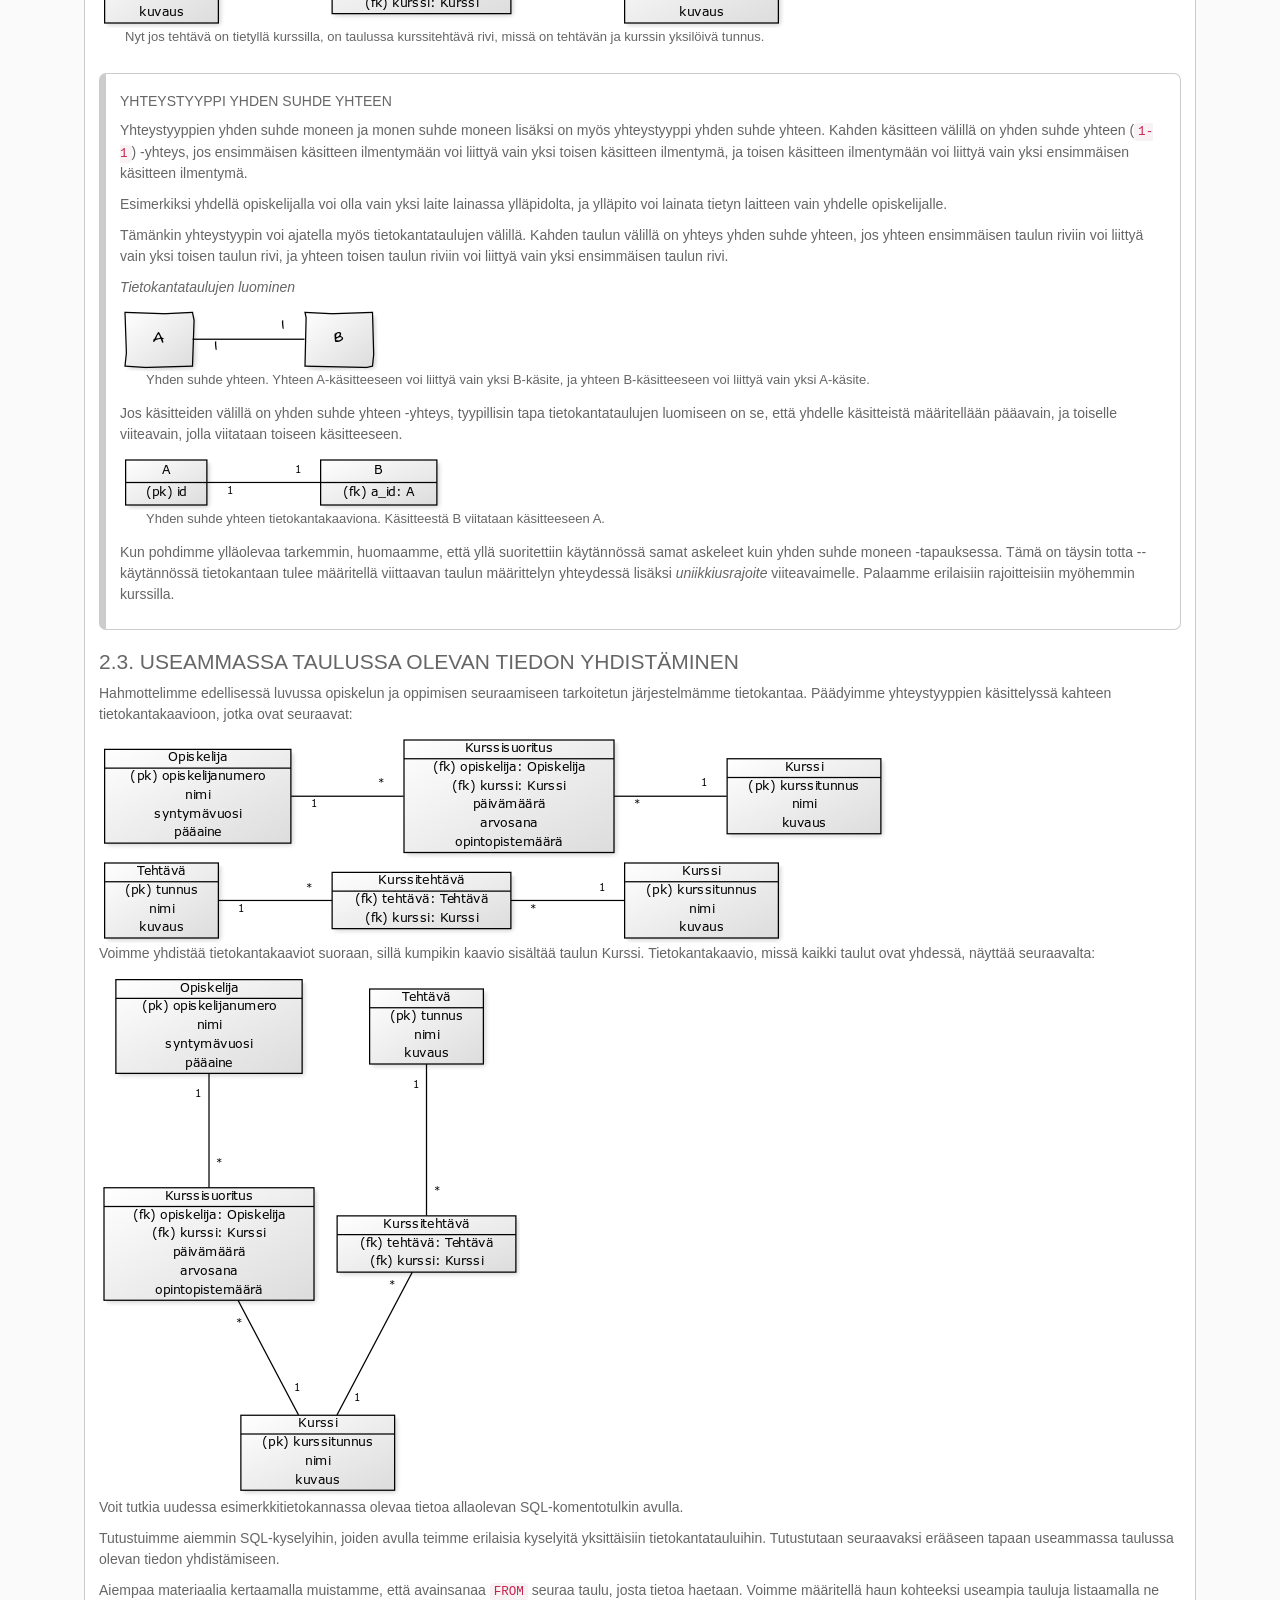
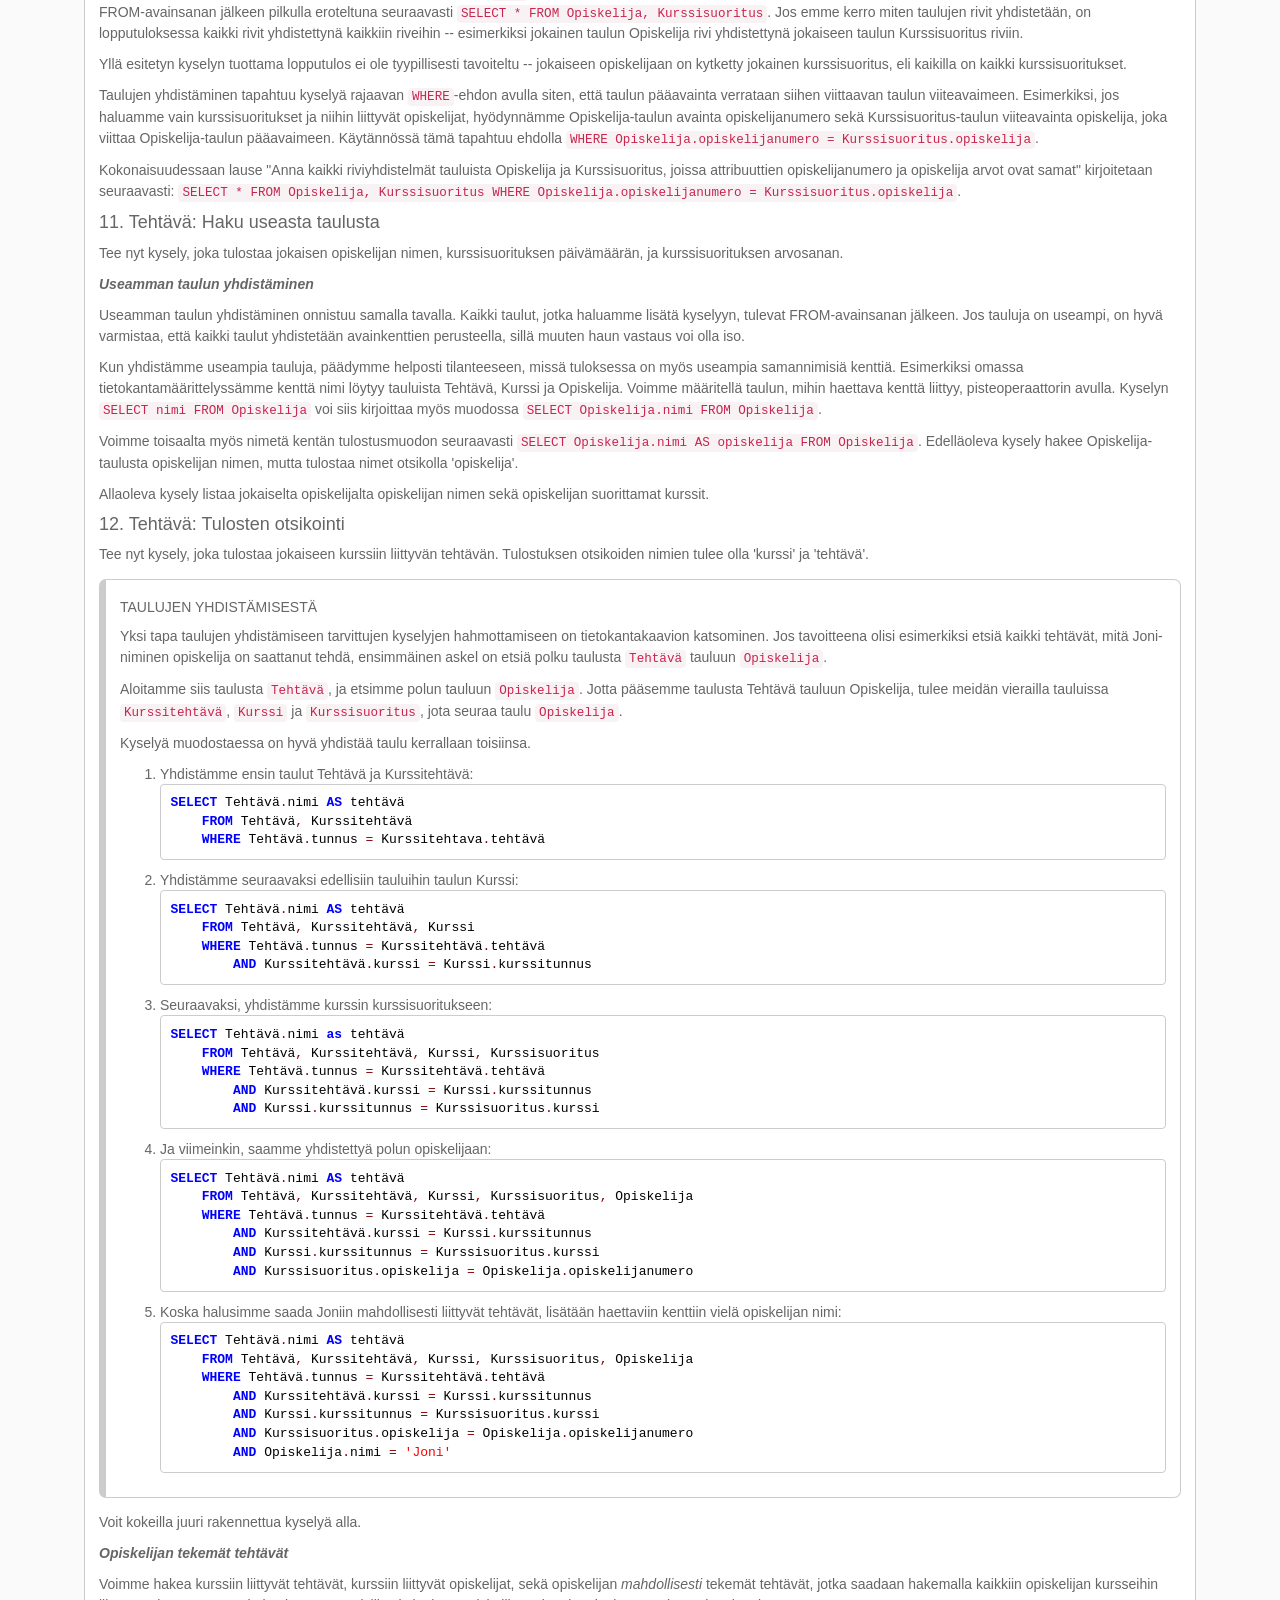
==== commit 5e9870fd: "upload img" ====
--- a/index.html
+++ b/index.html
@@ -229,11 +229,26 @@
 				<h1>Pientä pohdintaa!</h1>
 				<h4>3. Tehtävä: Piirrä kaavio</h4>
 				<p>Hahmottele paperille seuraavaan kuvaukseen liittyvä kaavio yllä esitetyllä tavalla. Ota siitä kuva ja
-					siirrä GitHubin SQL repositorioon. Mitkä ovat
+					siirrä GitHubin SQL repositorioon tai lataa tiedosto tälle sivulle. Mitkä ovat
 					käsitteet, ja miten ne liittyvät toisiinsa?</p>
 
 				<p><em>Opettajalla on useita kursseja, joita hän opettaa. Jokaiseen kurssiin liittyy ajankohta, jolloin
 						kurssi järjestetään, sekä kurssin käyttämä sali.</em></p>
+				<br />
+				<!-- IMG upload -->
+				<br /> <br />
+				<img id="uploadedImage" style="max-width: 300px; max-height: 300px;" />
+				<button id="uploadButton" onclick="isLoggedIn ? uploadImage() : null" class="btn btn-default">
+					Lisää kuva
+				</button>
+				<script>
+					document.addEventListener("DOMContentLoaded", function() {
+						if (!isLoggedIn) {
+							uploadButton.disabled = true;
+							uploadButton.setAttribute("title", "Kirjaudu sisään.");
+						}
+					});
+				</script>				
 
 			</aside>
 
@@ -3157,7 +3172,7 @@
 	<script src="js/directives.js"></script>
 	<!-- Erikan login logiikka -->
 	<script src="js/login.js"></script>
-	<script src="js/submit.js"></script>
+	<script src="js/submittask.js"></script>
 </body>
 
 </html>
